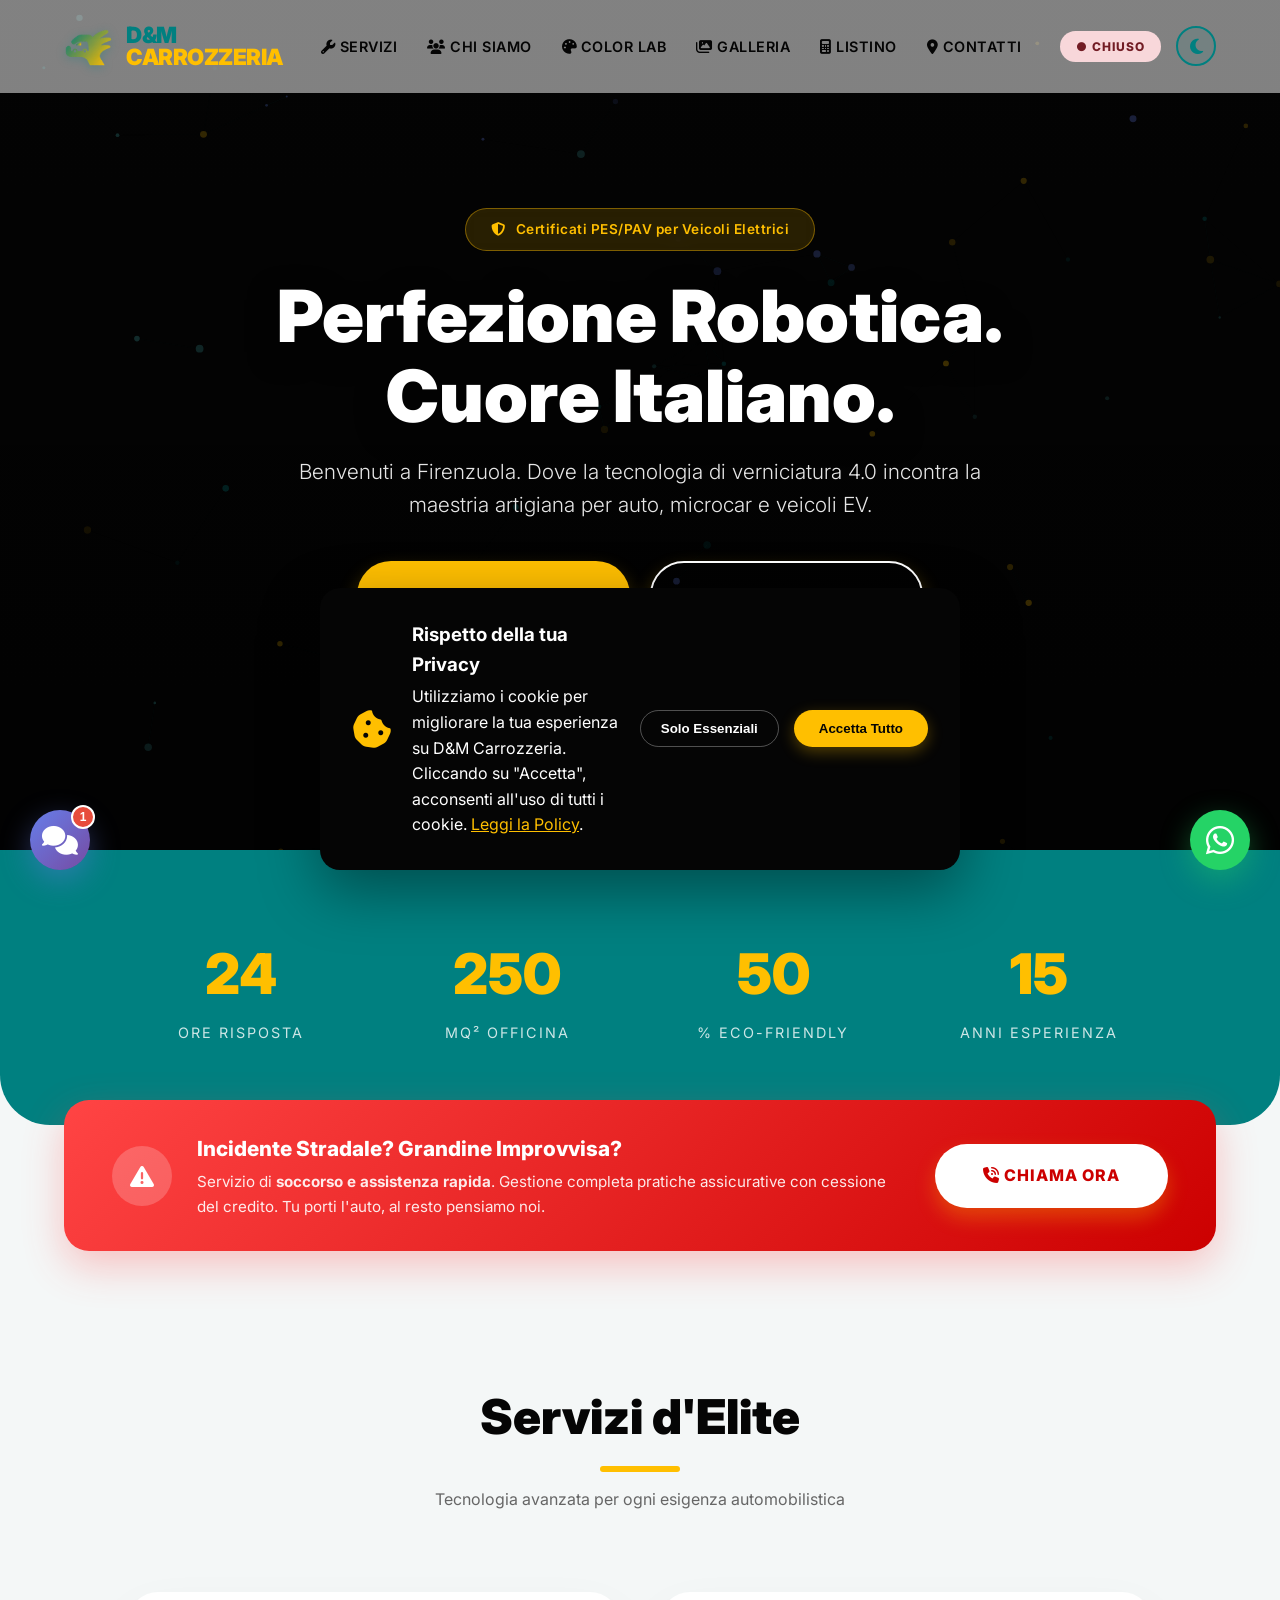
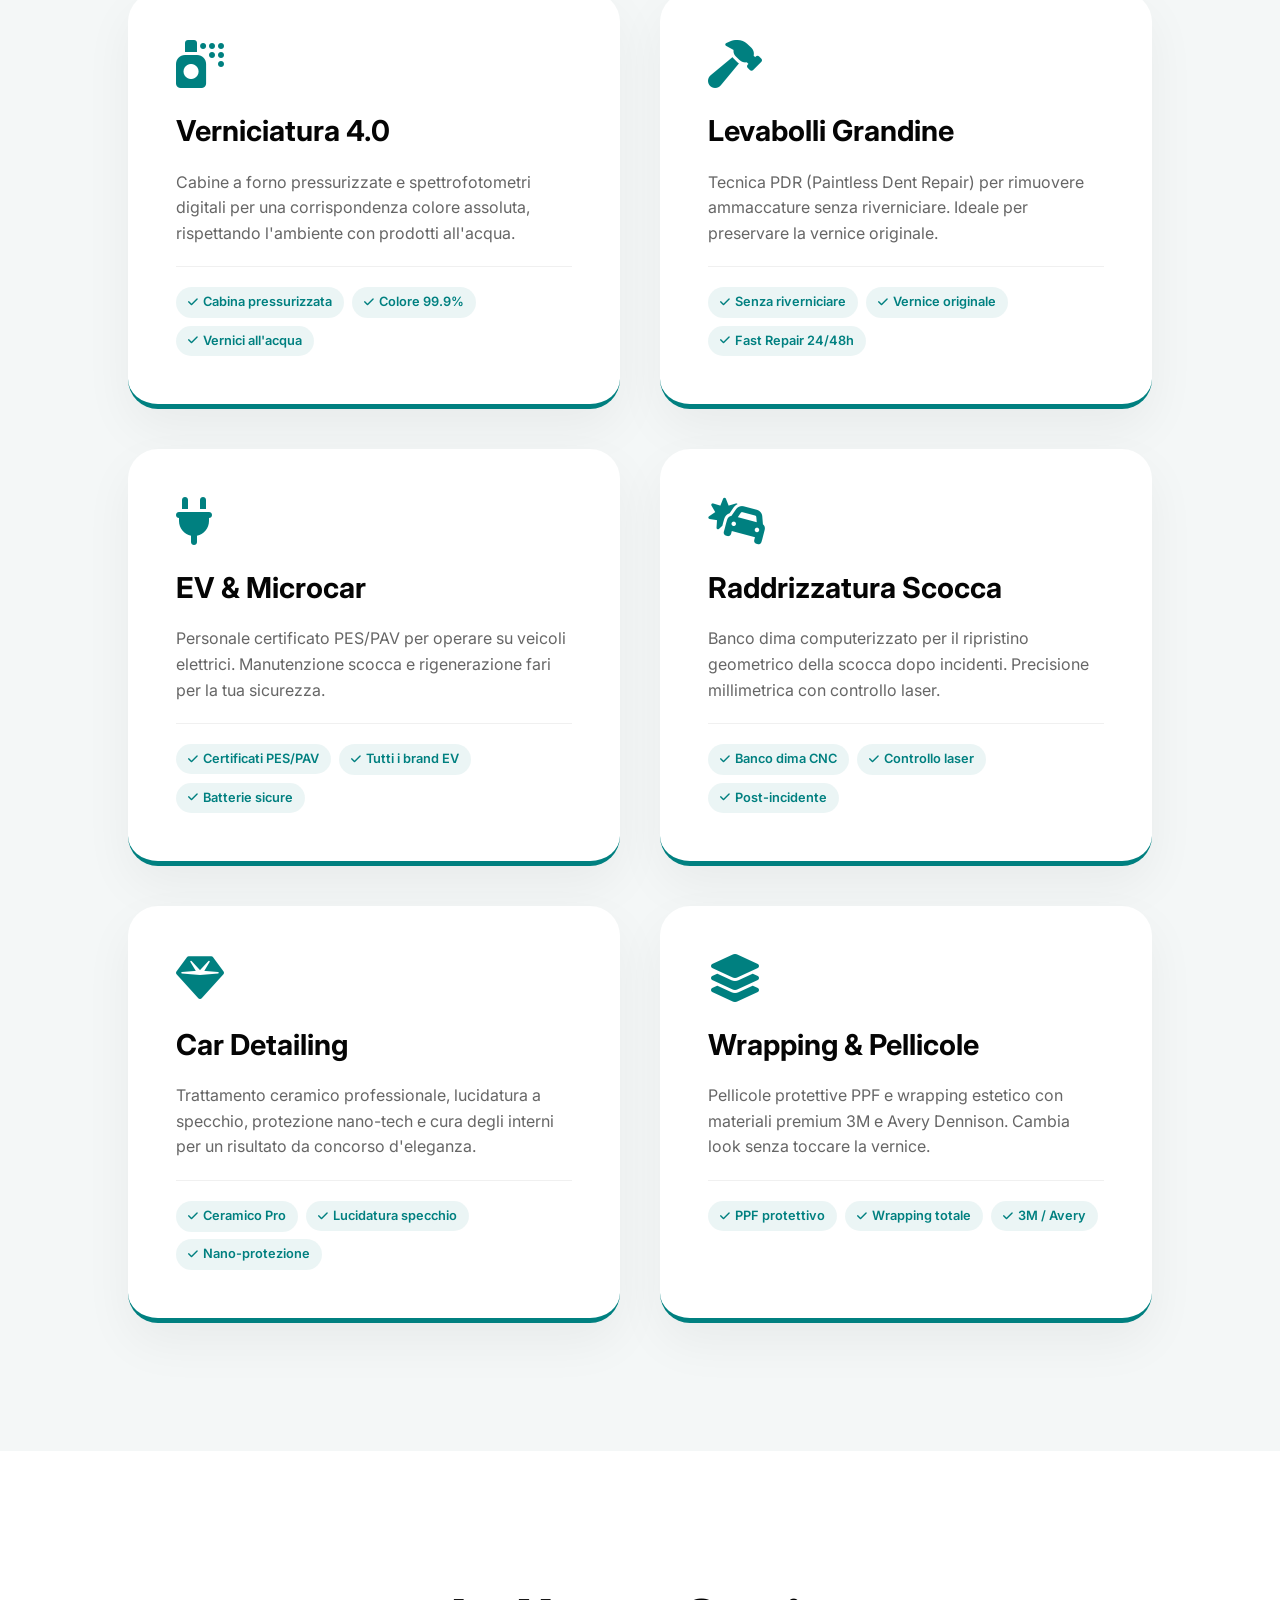
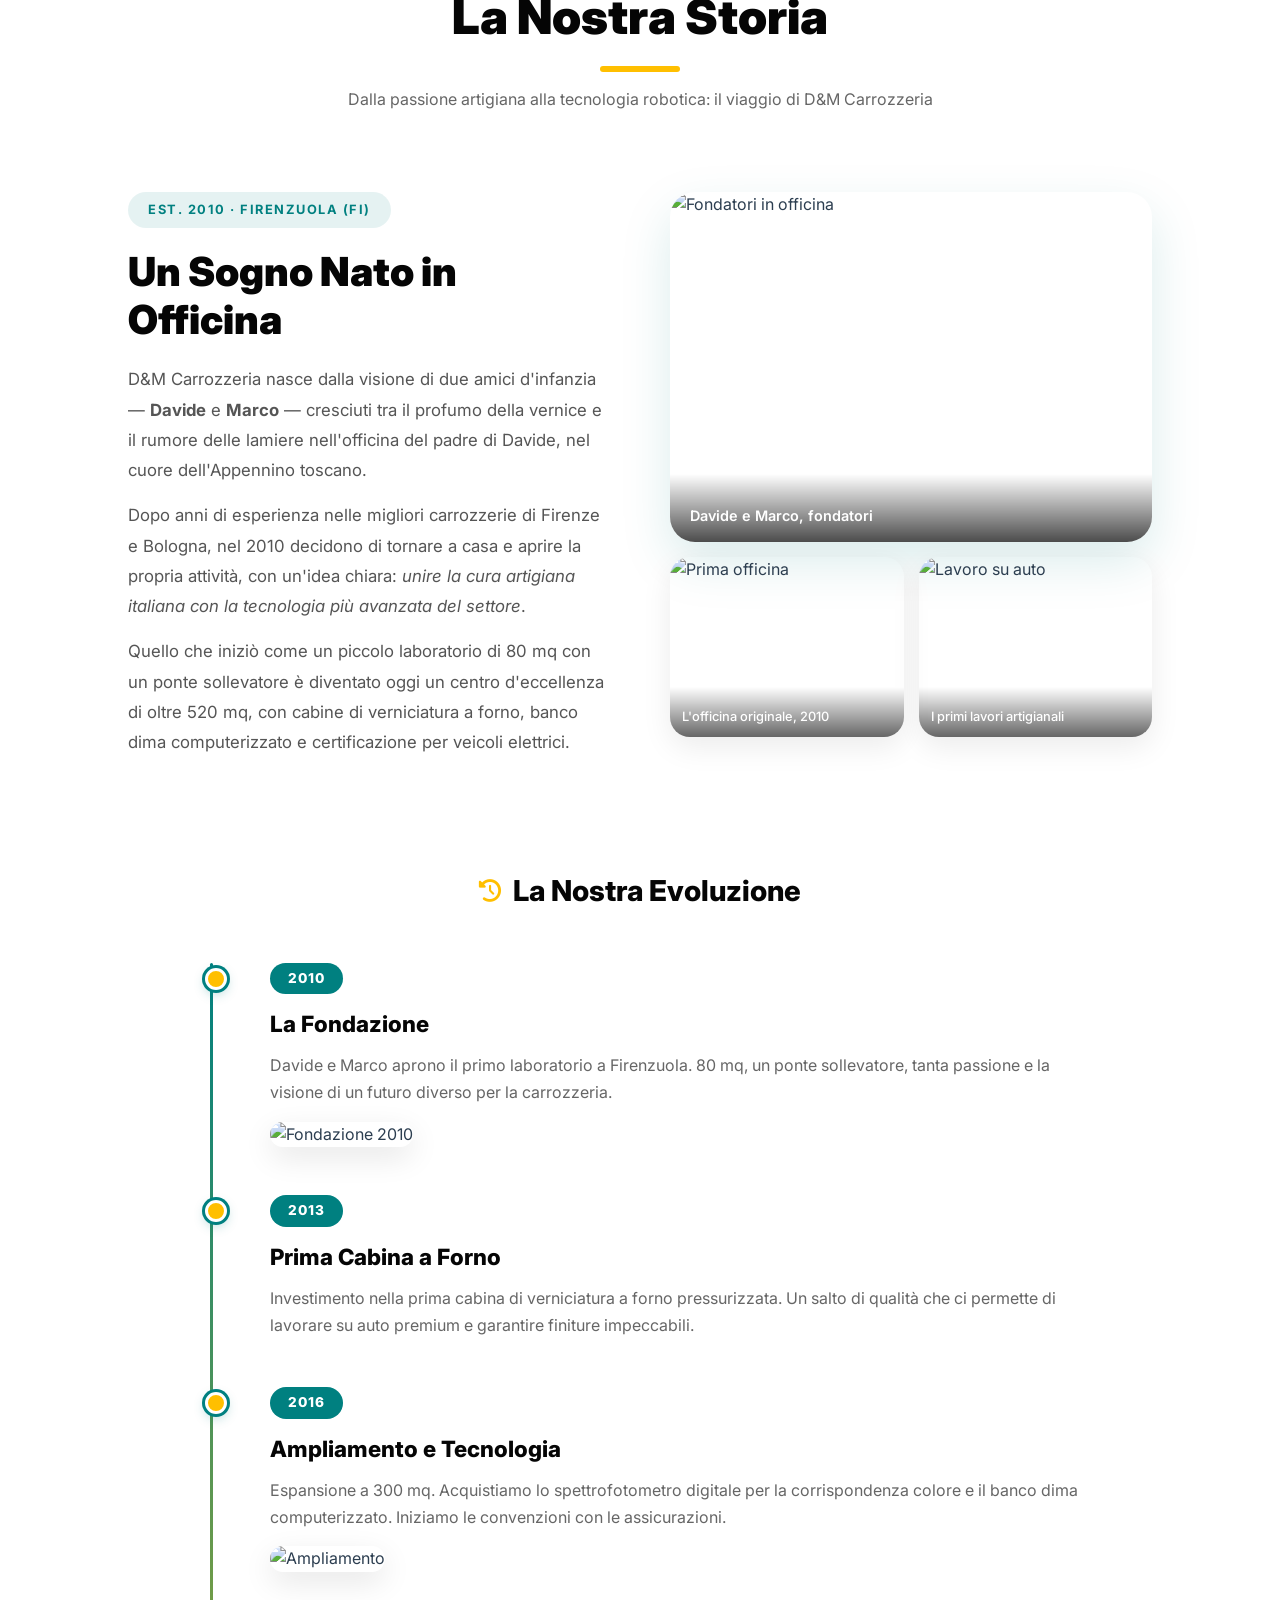
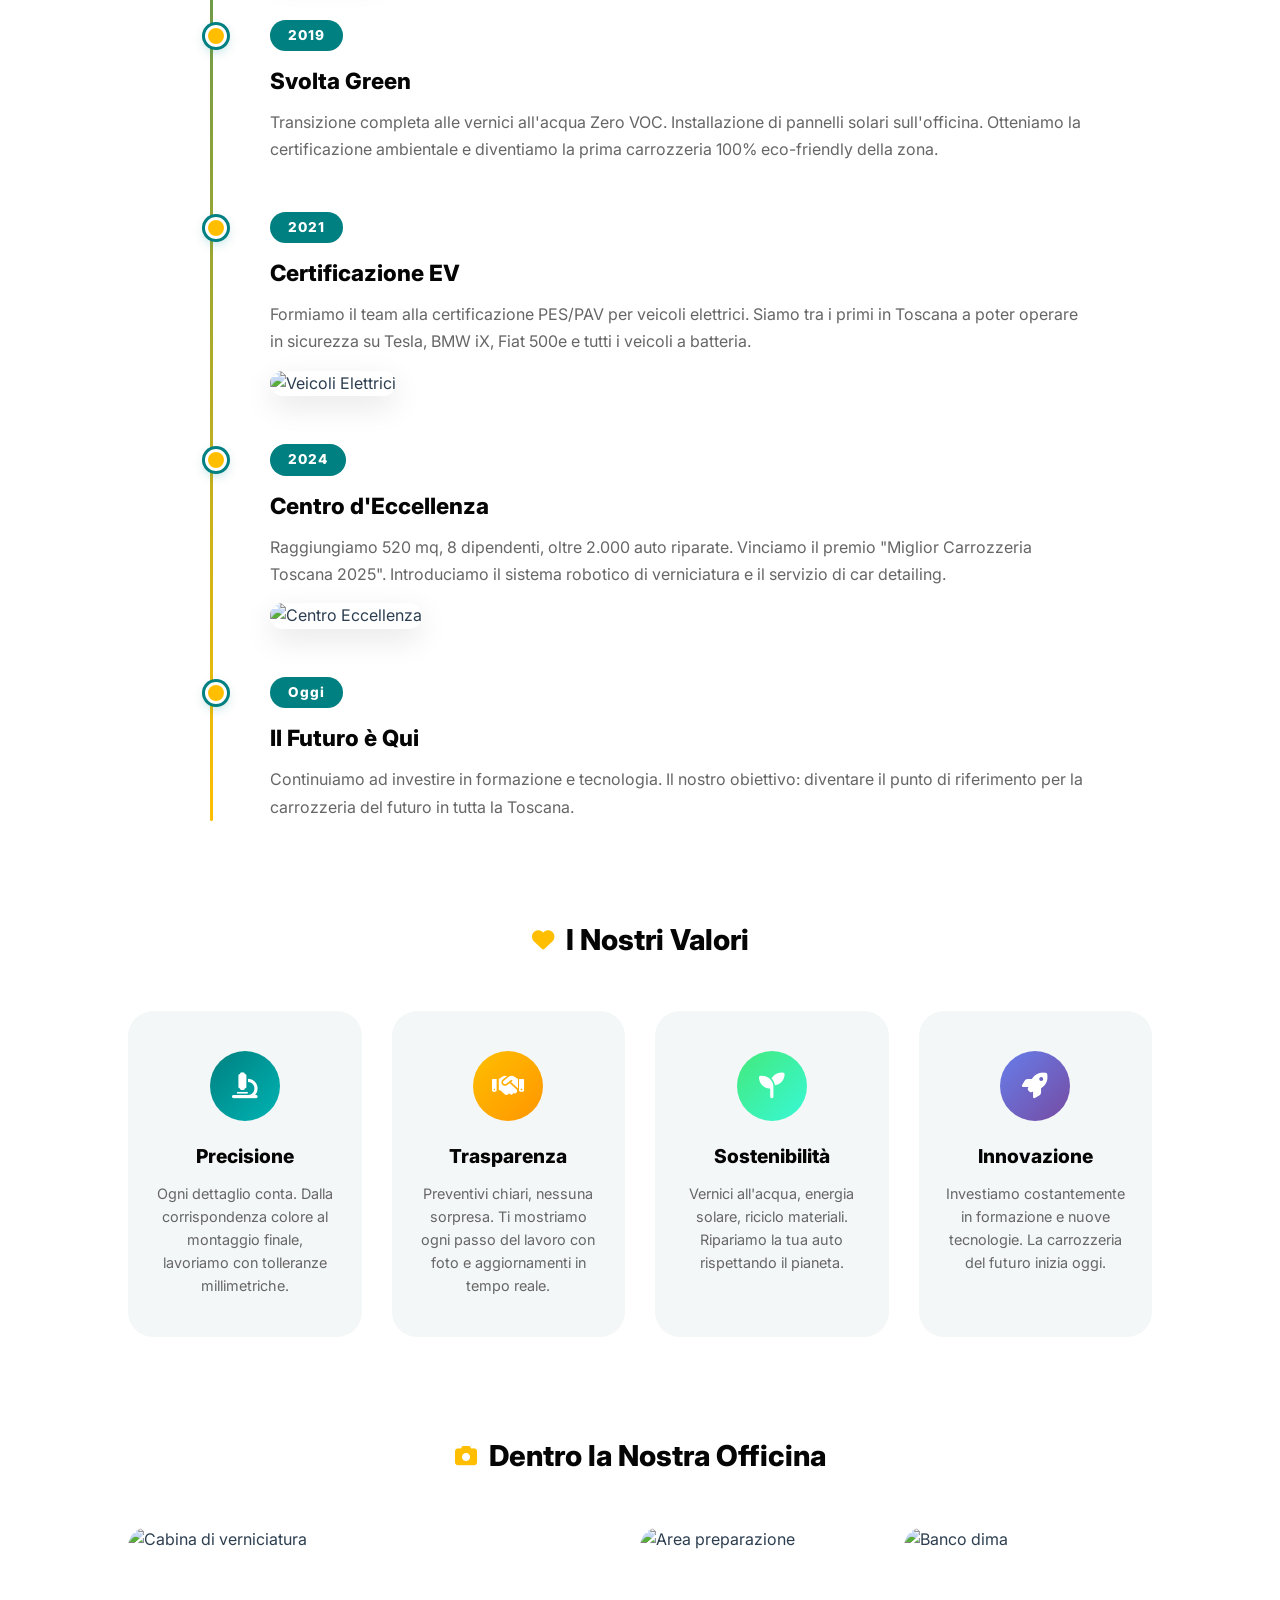
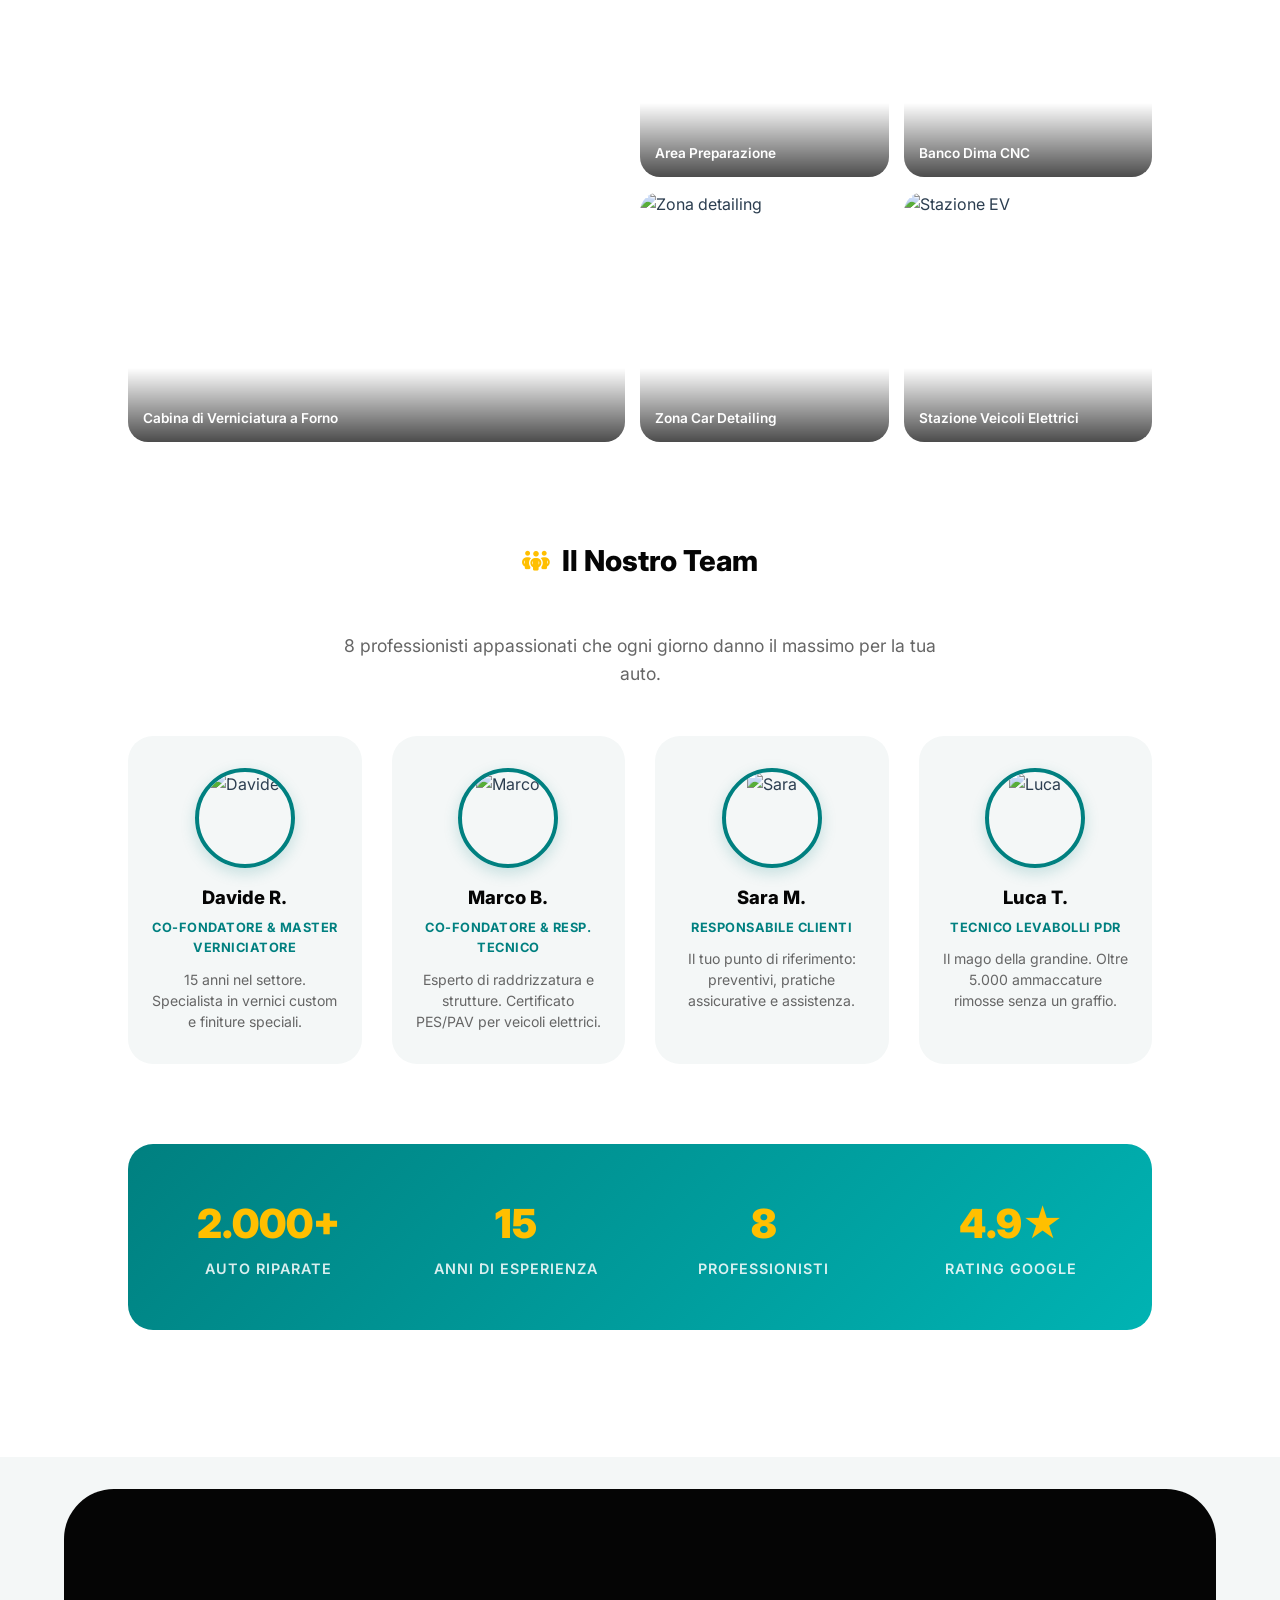
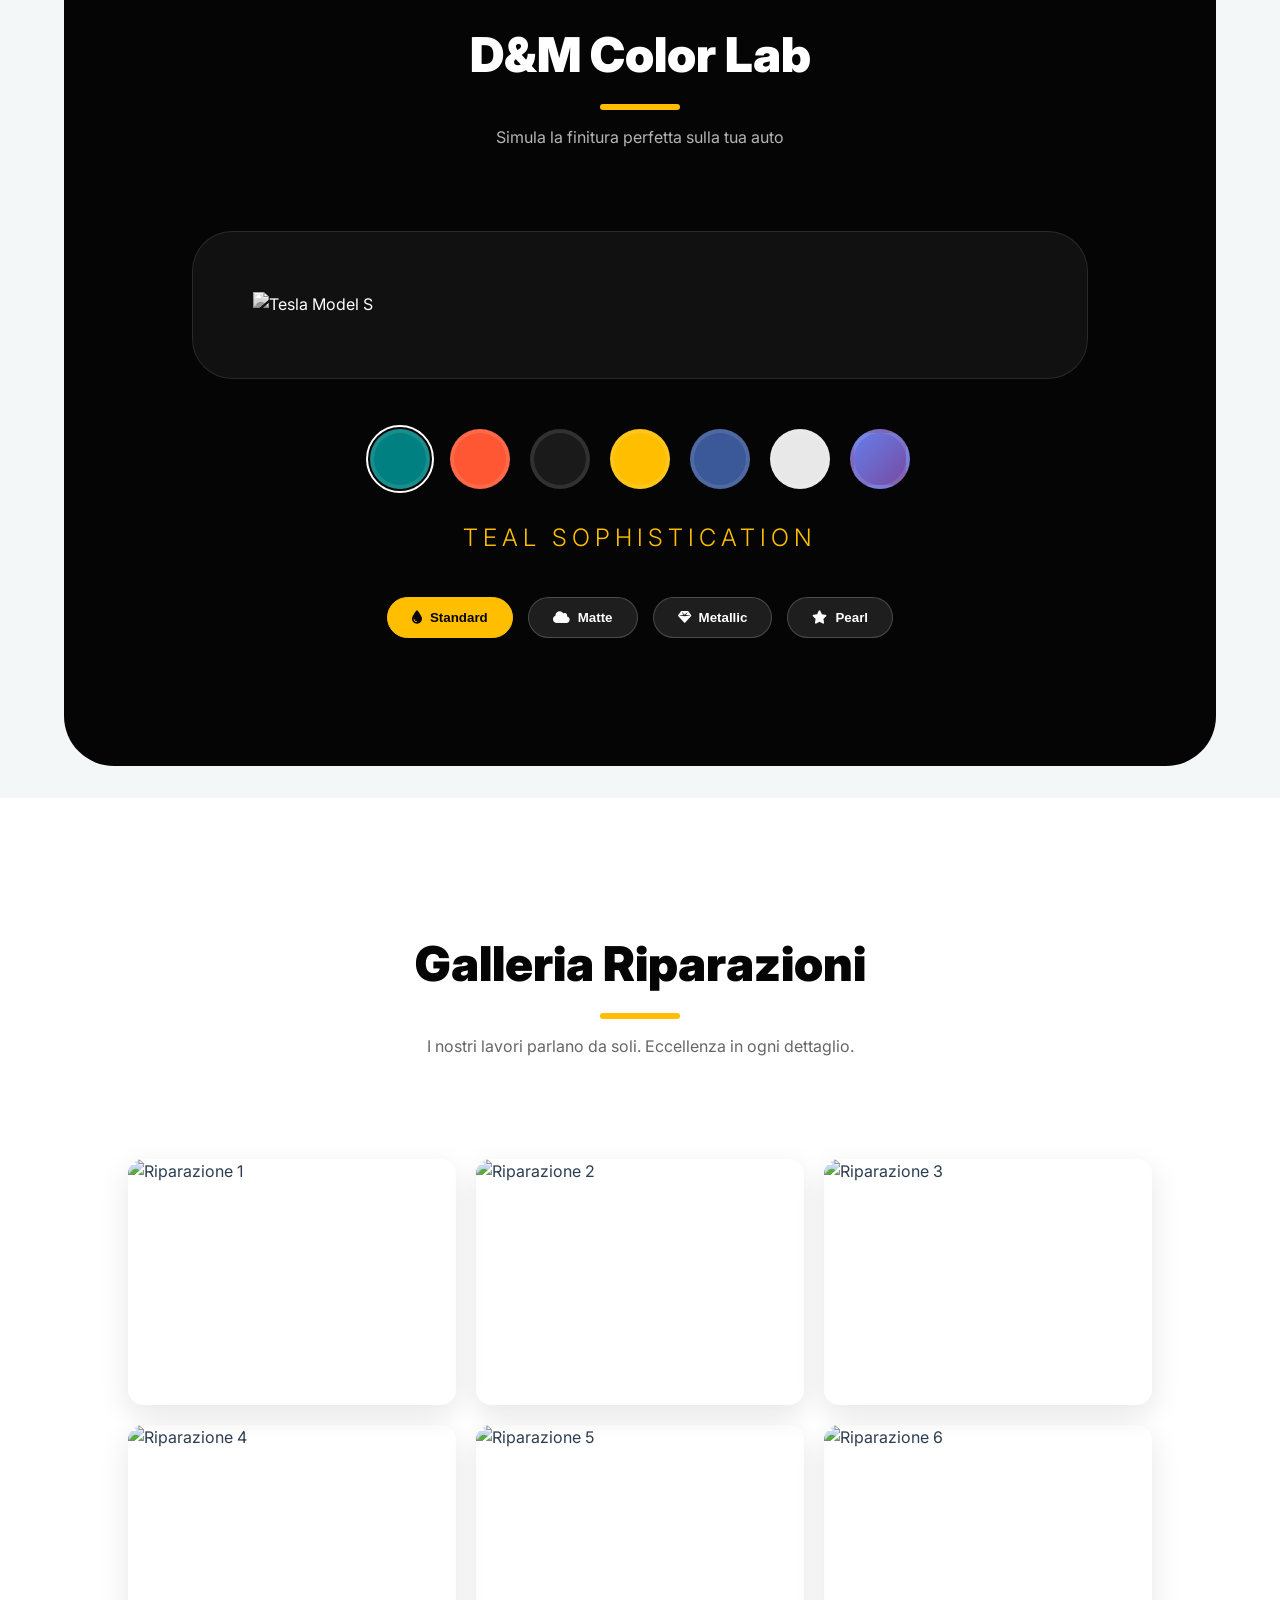
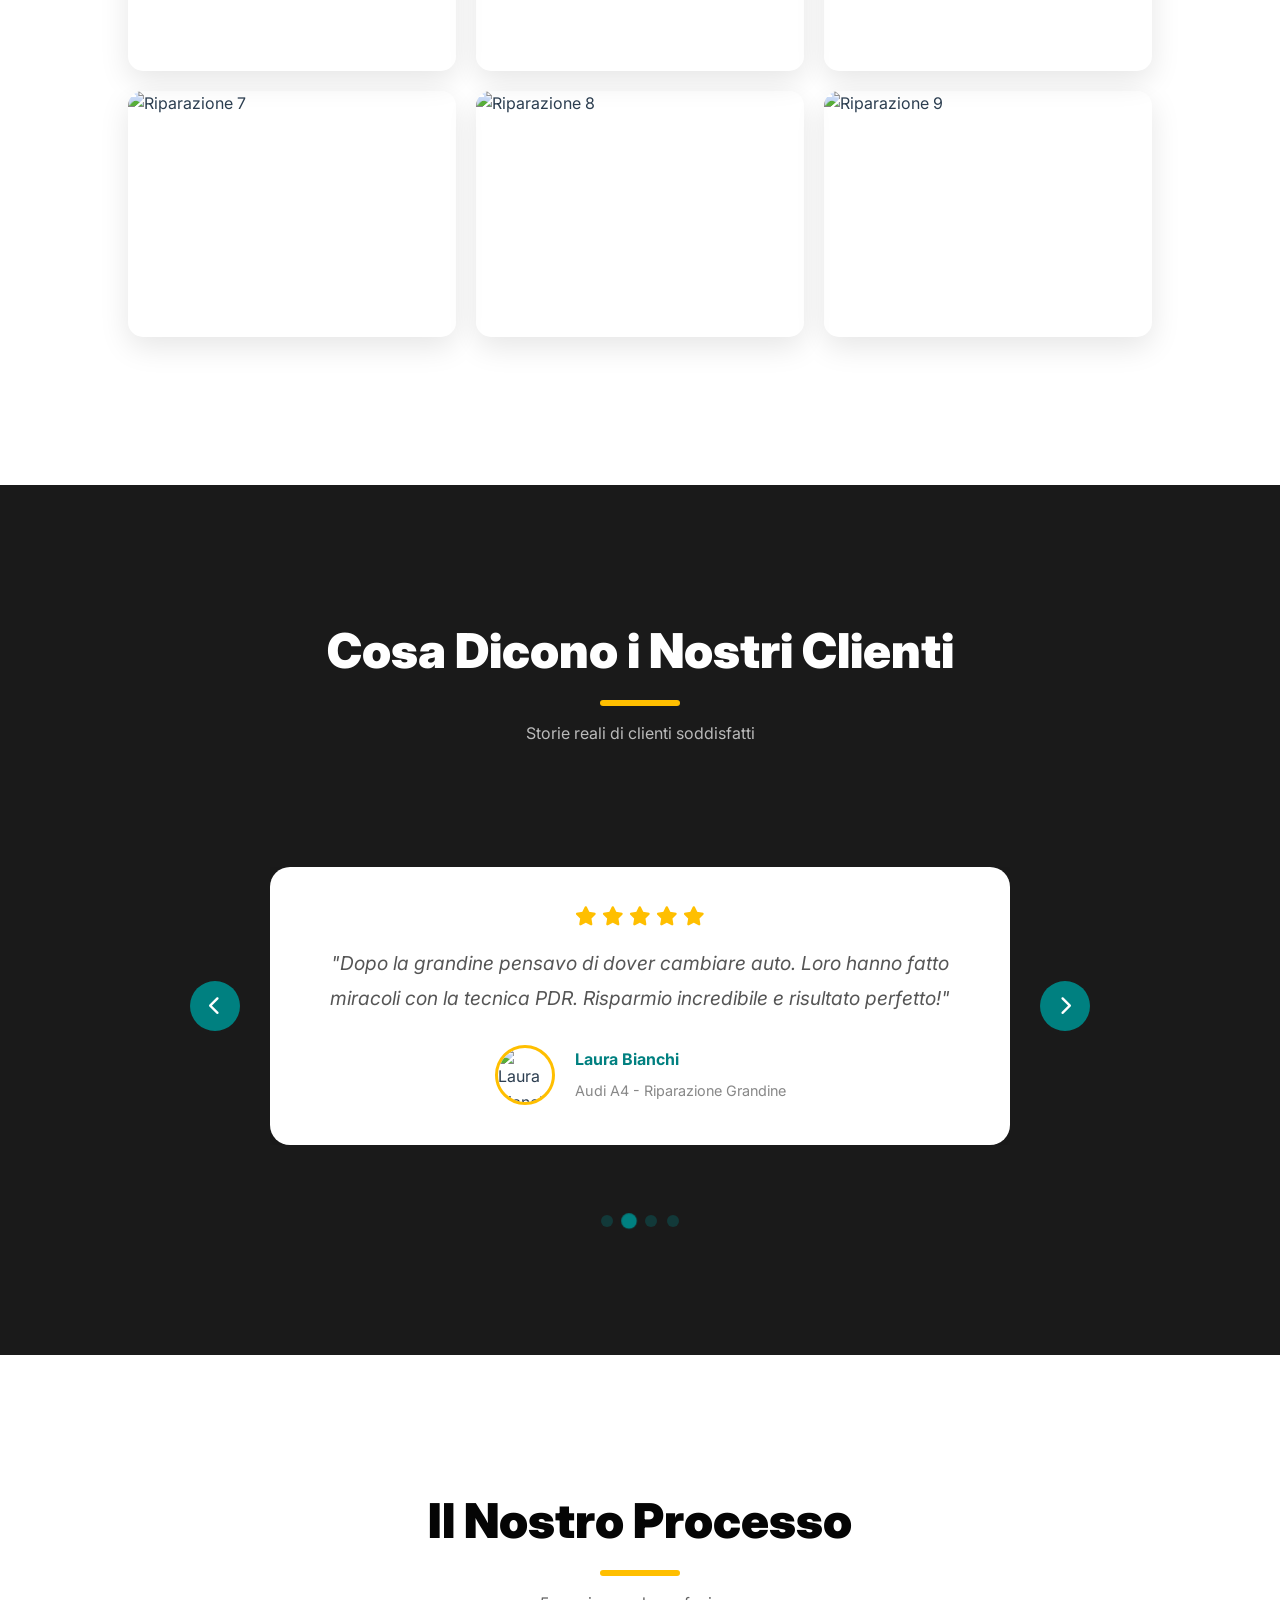
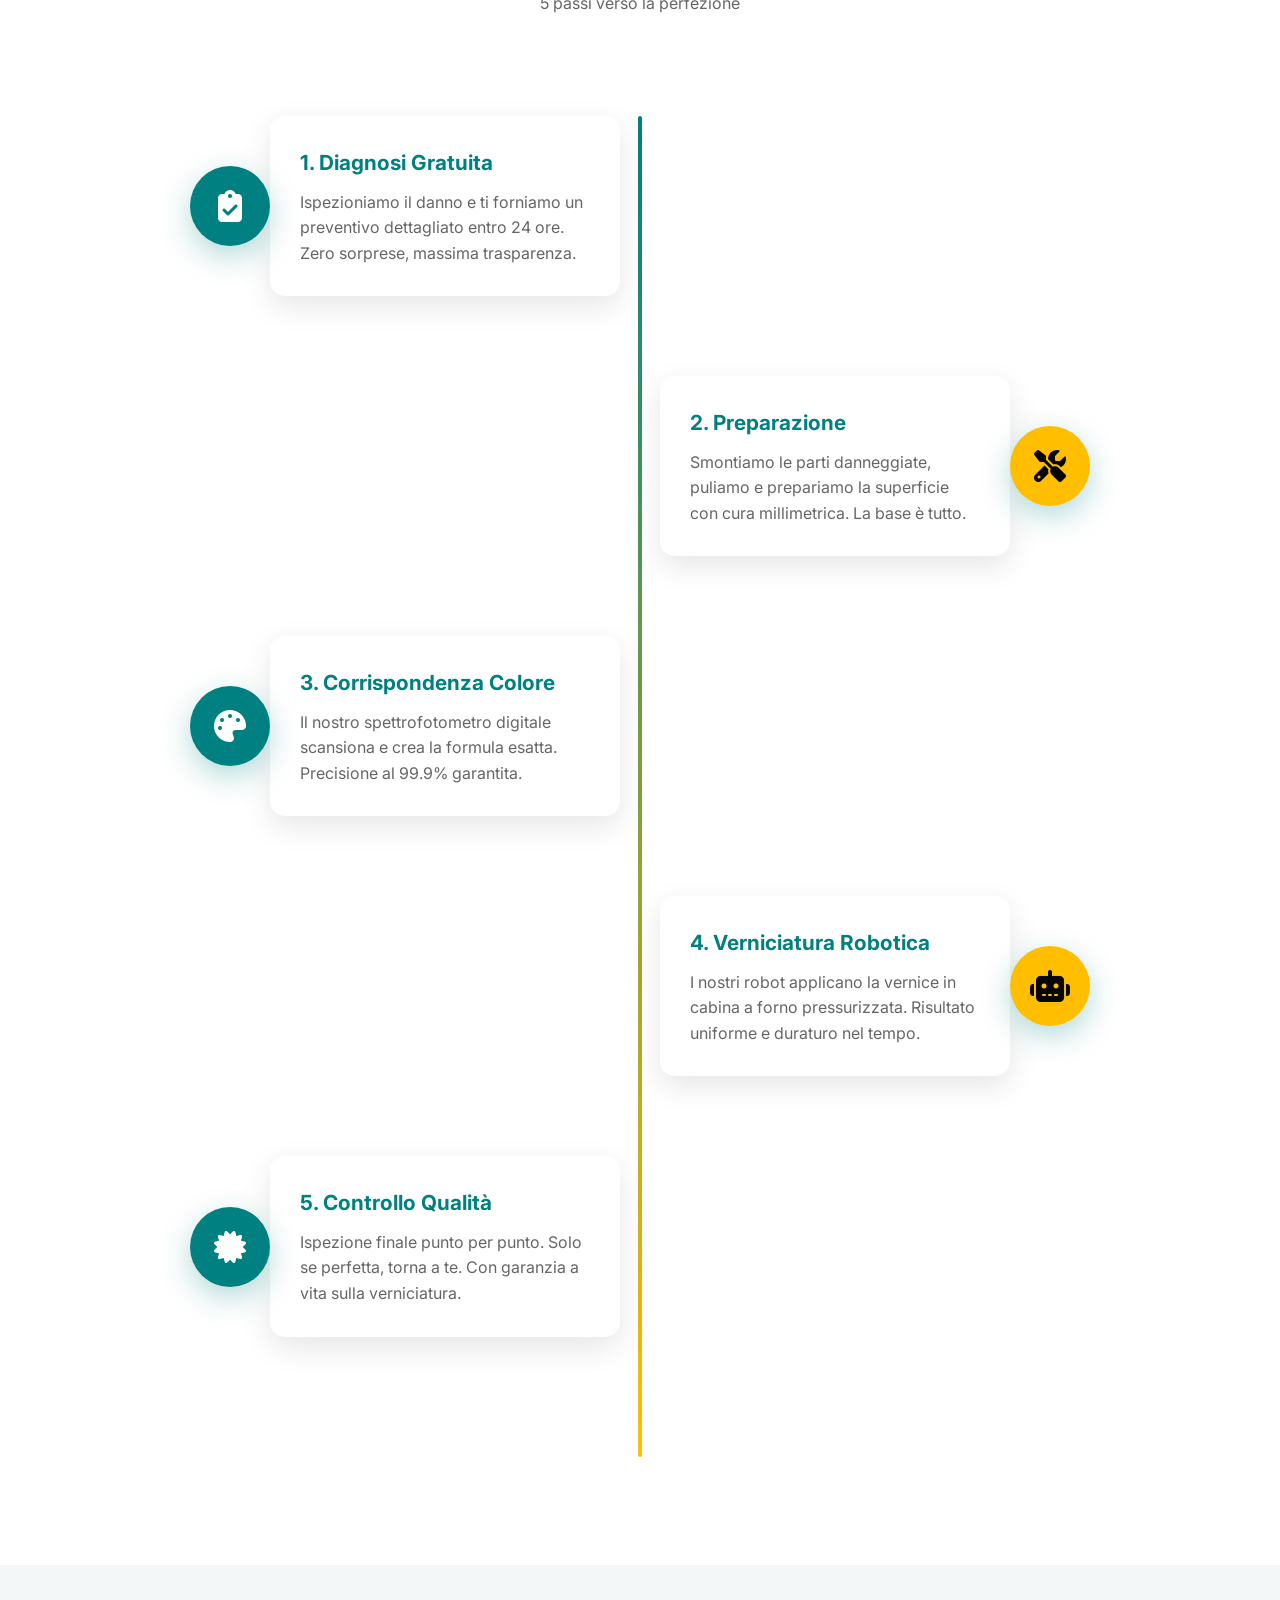
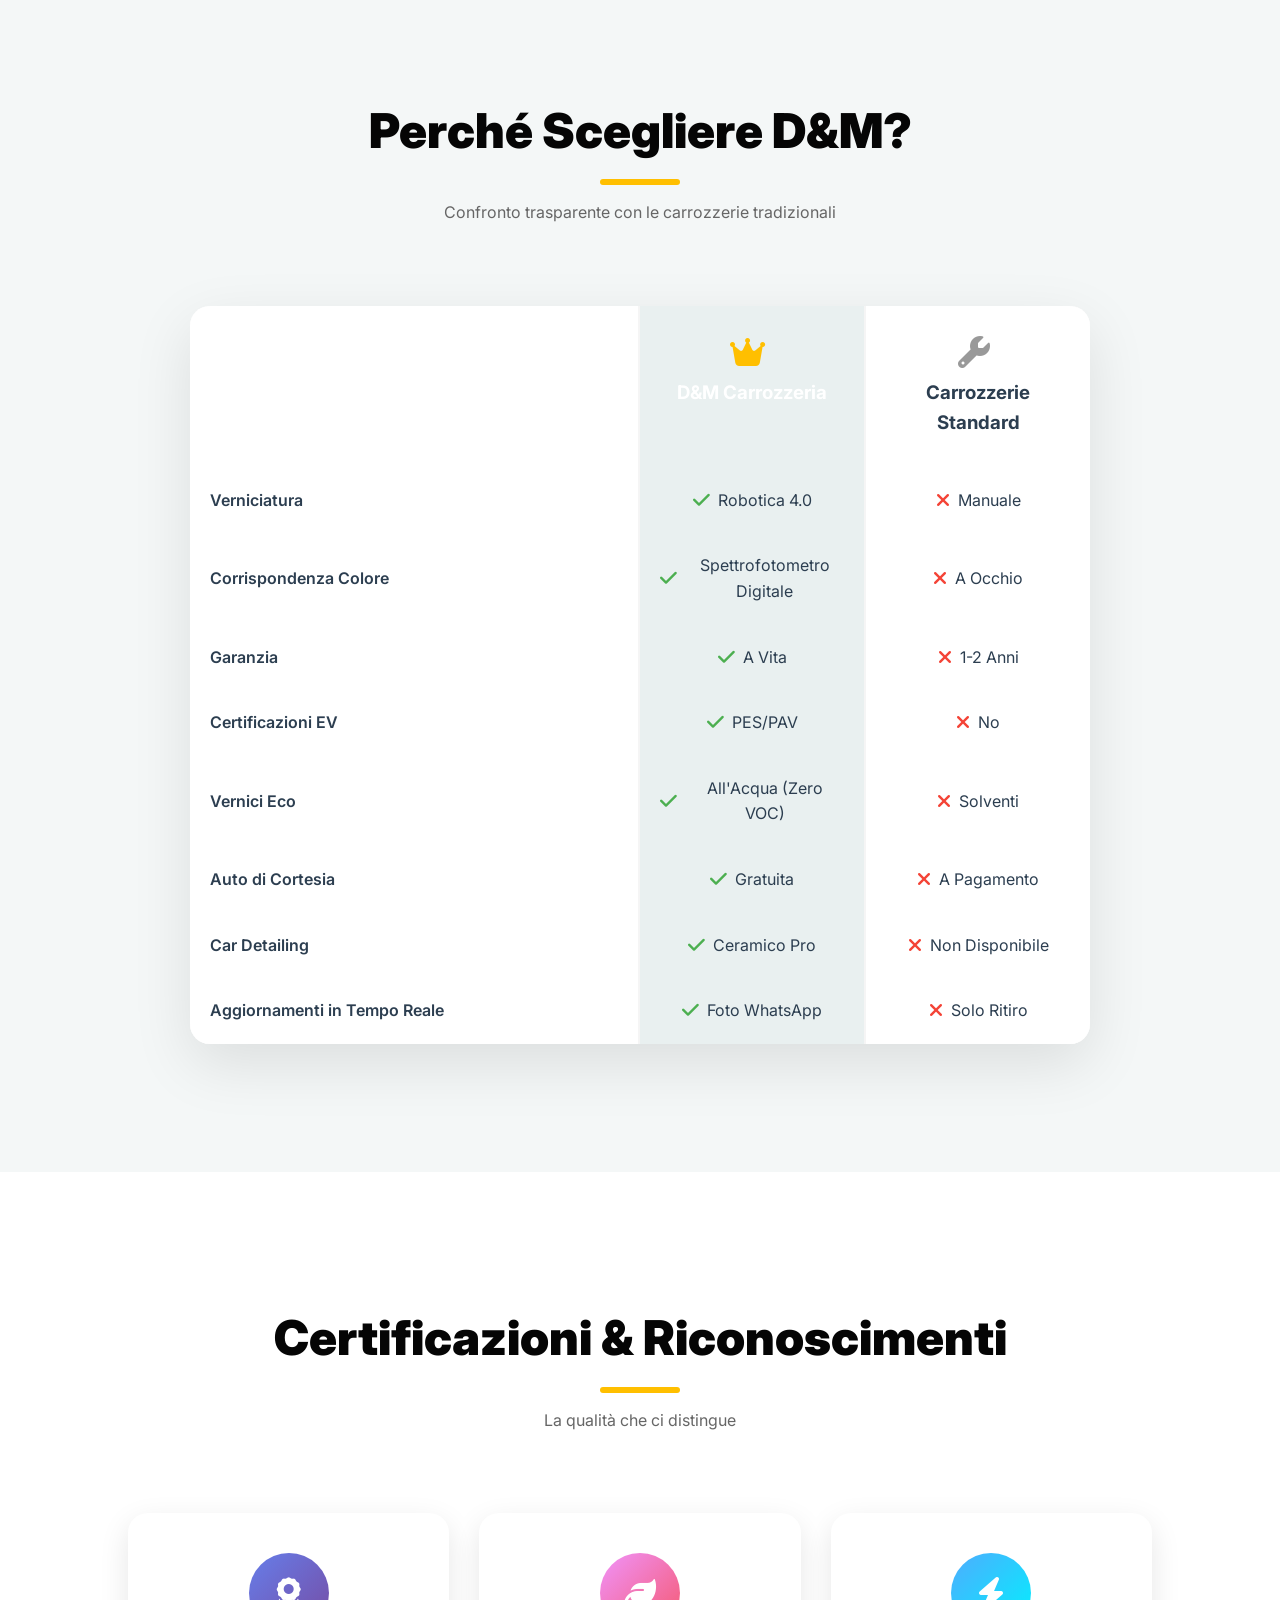
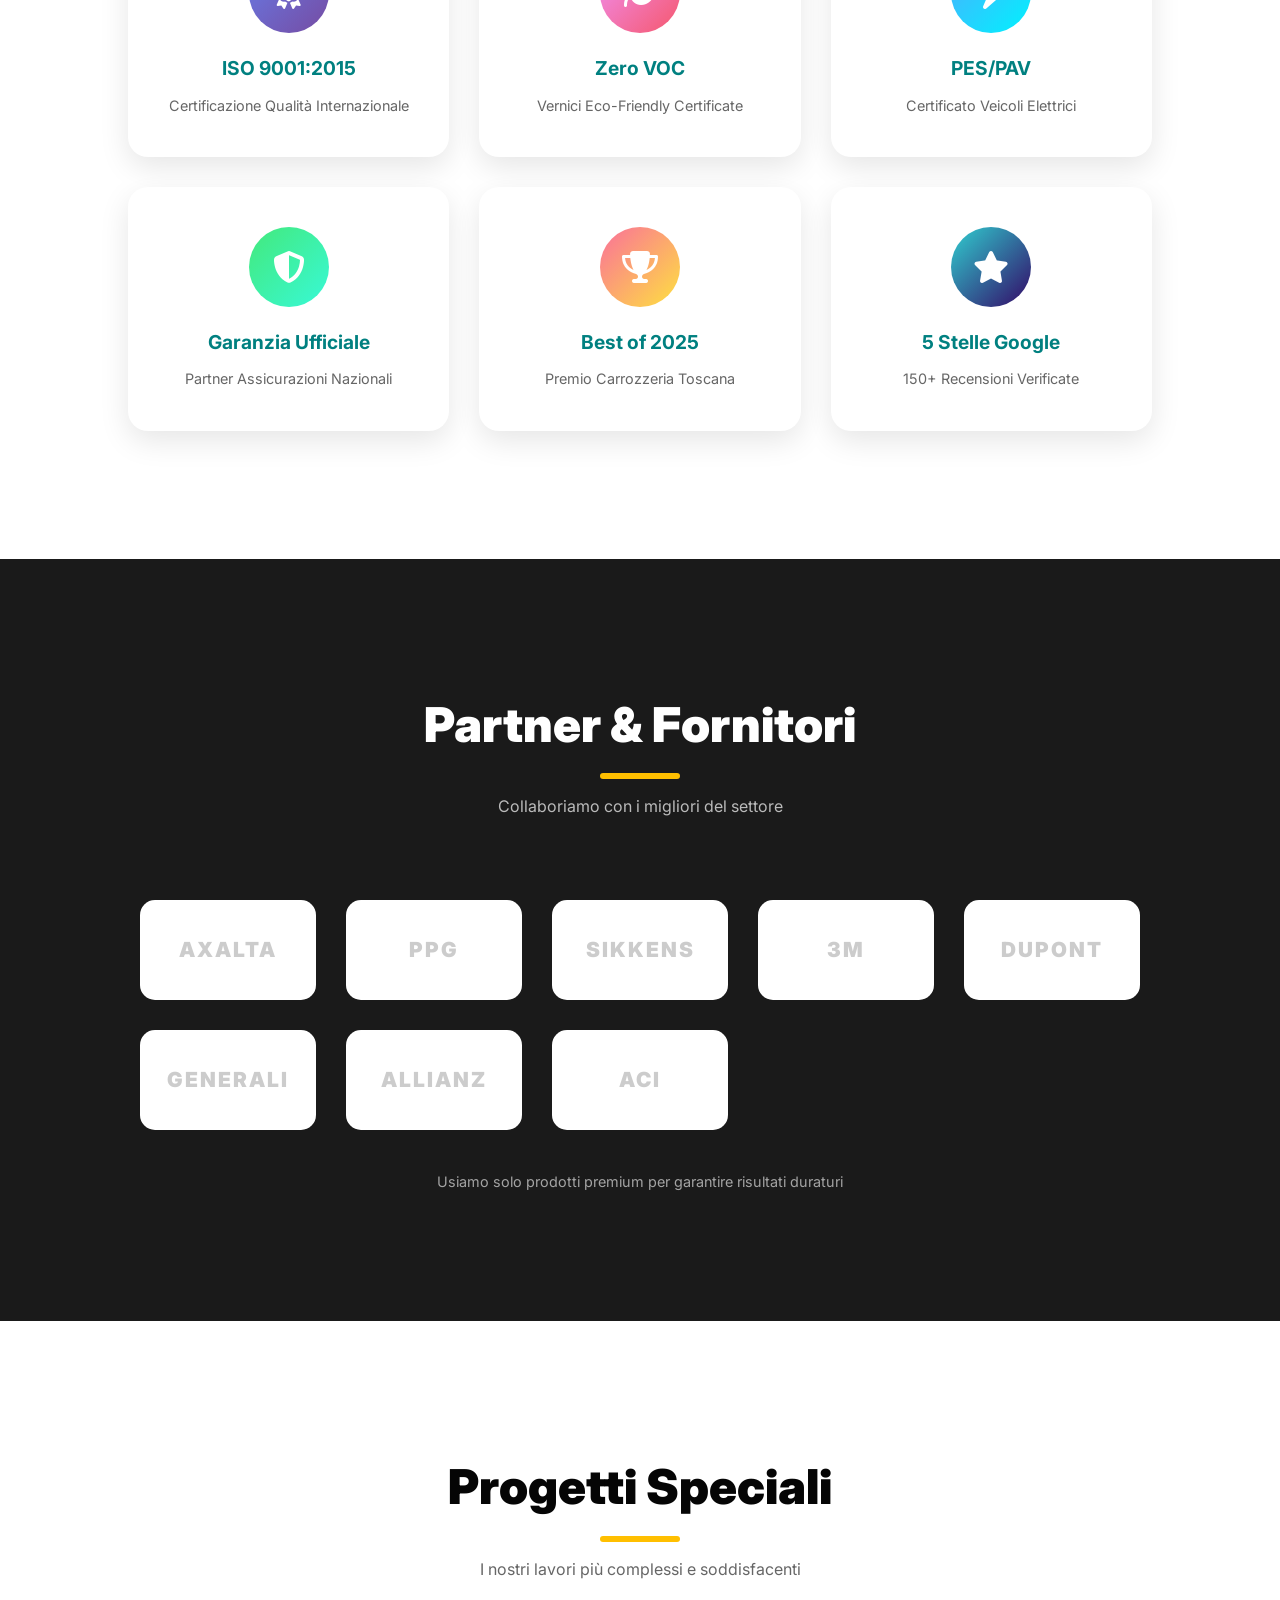
==== index.html @ 5117f4cf "Rename ventor.html to index.html" ====
<!DOCTYPE html>
<html lang="it">
<head>
    <meta charset="UTF-8">
    <meta name="viewport" content="width=device-width, initial-scale=1.0">
    <title>D&M Carrozzeria | Verniciatura Robotica & Riparazioni Premium a Firenzuola</title>
    <meta name="description" content="D&M Carrozzeria: Verniciatura robotica 4.0, riparazione grandine PDR e specialisti EV a Firenzuola. Tecnologia all'avanguardia e passione artigiana dal 2010.">
    <meta name="keywords" content="carrozzeria, verniciatura, grandine, PDR, veicoli elettrici, Firenzuola, Toscana, riparazione auto">
    
    <!-- Open Graph -->
    <meta property="og:title" content="D&M Carrozzeria | Perfezione Robotica. Cuore Italiano.">
    <meta property="og:description" content="Verniciatura robotica 4.0, riparazione grandine e specialisti EV a Firenzuola.">
    <meta property="og:type" content="website">
    
    <!-- Fonts & Icons -->
    <link href="https://fonts.googleapis.com/css2?family=Inter:wght@300;400;500;700;900&display=swap" rel="stylesheet">
    <link rel="stylesheet" href="https://cdnjs.cloudflare.com/ajax/libs/font-awesome/6.4.0/css/all.min.css">
    
    <!-- Favicon & Styles -->
    <link rel="icon" href="logooo.png">
    <link rel="stylesheet" href="style.css">
    
    <!-- EmailJS -->
    <script src="https://cdn.jsdelivr.net/npm/@emailjs/browser@3/dist/email.min.js"></script>
</head>
<body>

    <!-- ============================================
         COOKIE BANNER
         ============================================ -->
    <div id="cookie-banner" class="cookie-banner">
        <div class="cookie-content">
            <i class="fa-solid fa-cookie-bite cookie-icon"></i>
            <div>
                <h3>Rispetto della tua Privacy</h3>
                <p>Utilizziamo i cookie per migliorare la tua esperienza su D&M Carrozzeria. 
                Cliccando su "Accetta", acconsenti all'uso di tutti i cookie. 
                <a href="#" style="color: var(--accent); text-decoration: underline;">Leggi la Policy</a>.</p>
            </div>
        </div>
        <div class="cookie-actions">
            <button class="btn-cookie-outline" onclick="rejectCookies()">Solo Essenziali</button>
            <button class="btn-cookie-fill" onclick="acceptCookies()">Accetta Tutto</button>
        </div>
    </div>

    <!-- ============================================
         LOADER
         ============================================ -->
    <div id="loader">
        <div class="spinner"></div>
        <div class="loader-text">CARICAMENTO SISTEMA D&M...</div>
    </div>

    <!-- ============================================
         SCROLL PROGRESS BAR
         ============================================ -->
    <div id="scroll-progress"></div>

    <!-- ============================================
         ANIMATED PARTICLES BACKGROUND
         ============================================ -->
    <canvas id="particles-canvas"></canvas>

    <!-- ============================================
         BOOKING MODAL
         ============================================ -->
    <div class="modal-overlay" id="bookingModal">
        <div class="modal-card">
            <i class="fa-solid fa-xmark close-modal" onclick="toggleModal()"></i>
            <h2 style="color: var(--dark); font-weight: 900; margin-bottom: 10px;">Richiedi Appuntamento</h2>
            <p style="color: #666; margin-bottom: 25px;">Compila il form. Ti risponderemo su WhatsApp in 30 minuti.</p>
            
            <form onsubmit="enviarWhatsapp(event)">
                <input type="text" id="wa_nombre" class="form-input" placeholder="Il tuo Nome" required>
                <input type="tel" id="wa_telefono" class="form-input" placeholder="Numero di Telefono" required>
                
                <select id="wa_servicio" class="form-input" style="background: white;">
                    <option value="Verniciatura Completa">Verniciatura Completa</option>
                    <option value="Riparazione Grandine">Riparazione Grandine</option>
                    <option value="Check-up Elettrico">Check-up Elettrico</option>
                    <option value="Car Detailing">Car Detailing</option>
                    <option value="Wrapping">Wrapping / Pellicole</option>
                    <option value="Raddrizzatura Scocca">Raddrizzatura Scocca</option>
                    <option value="Altro">Altro</option>
                </select>
                
                <textarea id="wa_mensaje" class="form-input" rows="3" placeholder="Descrivi il danno (facoltativo)"></textarea>
                
                <button type="submit" class="btn-primary" style="width: 100%;">
                    <i class="fa-brands fa-whatsapp"></i> Invia su WhatsApp
                </button>
            </form>
        </div>
    </div>

    <!-- ============================================
         NAVIGATION
         ============================================ -->
    <nav id="navbar">
        <a href="#" class="logo-box">
            <img src="logooo.png" alt="D&M Logo" class="logo-img"> 
            <div class="logo-text">D&M<br><span>CARROZZERIA</span></div>
        </a>
        
        <div class="nav-menu" id="navMenu">
            <!-- Mobile Menu Header -->
            <div class="mobile-menu-header">
                <div class="mobile-header-content">
                    <img src="logooo.png" alt="D&M" class="mobile-logo">
                    <div>
                        <h3>D&M Carrozzeria</h3>
                        <p class="mobile-tagline">Perfezione Robotica</p>
                    </div>
                </div>
                <div class="close-btn" onclick="toggleMenu()">
                    <i class="fa-solid fa-xmark"></i>
                </div>
            </div>

            <!-- Mobile Status Badge -->
            <div class="mobile-status-badge" id="mobile-status-badge">
                <span class="mobile-status-dot"></span>
                <span class="mobile-status-text">CHECKING...</span>
            </div>

            <!-- Navigation Links with Icons -->
            <a href="#servizi" class="nav-link" onclick="toggleMenu()">
                <i class="fa-solid fa-wrench"></i>
                <span>Servizi</span>
            </a>
            <a href="#chi-siamo" class="nav-link" onclick="toggleMenu()">
                <i class="fa-solid fa-users"></i>
                <span>Chi Siamo</span>
            </a>
            <a href="#lab" class="nav-link" onclick="toggleMenu()">
                <i class="fa-solid fa-palette"></i>
                <span>Color Lab</span>
            </a>
            <a href="#galleria" class="nav-link" onclick="toggleMenu()">
                <i class="fa-solid fa-images"></i>
                <span>Galleria</span>
            </a>
            <a href="#prezzi" class="nav-link" onclick="toggleMenu()">
                <i class="fa-solid fa-calculator"></i>
                <span>Listino</span>
            </a>
            <a href="#dove-siamo" class="nav-link" onclick="toggleMenu()">
                <i class="fa-solid fa-location-dot"></i>
                <span>Contatti</span>
            </a>
            
            <!-- Mobile Prenota Button -->
            <a href="javascript:void(0)" class="btn-primary mobile-prenota-btn" onclick="toggleModal(); toggleMenu();">
                <i class="fa-solid fa-calendar-check"></i> Prenota
            </a>

            <!-- Decorative Wave -->
            <div class="mobile-menu-wave"></div>
        </div>

        <div style="display: flex; align-items: center; gap: 15px;">
            <div id="status-badge" class="status-badge desktop-only">● CHECKING...</div>
            <button id="theme-toggle" class="theme-toggle" onclick="toggleTheme()" title="Cambia tema">
                <i class="fa-solid fa-moon"></i>
            </button>
            <div class="menu-toggle" onclick="toggleMenu()">
                <i class="fa-solid fa-bars"></i>
            </div>
        </div>
    </nav>

    <!-- ============================================
         HERO SECTION
         ============================================ -->
    <header class="hero">
        <div class="hero-bg"></div>
        <div class="hero-content">
            <div class="reveal active">
                <div class="hero-badge">
                    <i class="fa-solid fa-shield-halved"></i> Certificati PES/PAV per Veicoli Elettrici
                </div>
                <h1 class="hero-title">Perfezione Robotica. <br> Cuore Italiano.</h1>
                <p class="hero-subtitle">
                    Benvenuti a Firenzuola. Dove la tecnologia di verniciatura 4.0 incontra la maestria artigiana per auto, microcar e veicoli EV.
                </p>
                <div style="display: flex; gap: 20px; justify-content: center; flex-wrap: wrap;">
                    <button class="btn-primary" onclick="toggleModal()">Preventivo Gratuito</button>
                    <a href="#chi-siamo" class="btn-primary" style="background: transparent; border: 2px solid white; color: white;">La Nostra Storia</a>
                </div>
                <div class="hero-trust">
                    <div class="hero-trust-item">
                        <i class="fa-solid fa-star" style="color: var(--accent);"></i>
                        <span>4.9/5 su Google</span>
                    </div>
                    <div class="hero-trust-divider"></div>
                    <div class="hero-trust-item">
                        <i class="fa-solid fa-certificate" style="color: var(--accent);"></i>
                        <span>Garanzia a Vita</span>
                    </div>
                    <div class="hero-trust-divider"></div>
                    <div class="hero-trust-item">
                        <i class="fa-solid fa-leaf" style="color: var(--accent);"></i>
                        <span>100% Eco-Friendly</span>
                    </div>
                </div>
            </div>
        </div>
    </header>

    <!-- ============================================
         STATS SECTION
         ============================================ -->
    <section class="stats-container">
        <div class="stat-box reveal">
            <span class="stat-num" data-target="24">0</span>
            <span class="stat-label">Ore Risposta</span>
        </div>
        <div class="stat-box reveal delay-100">
            <span class="stat-num" data-target="520">0</span>
            <span class="stat-label">Mq² Officina</span>
        </div>
        <div class="stat-box reveal delay-200">
            <span class="stat-num" data-target="100">0</span>
            <span class="stat-label">% Eco-Friendly</span>
        </div>
        <div class="stat-box reveal delay-300">
            <span class="stat-num" data-target="15">0</span>
            <span class="stat-label">Anni Esperienza</span>
        </div>
    </section>

    <!-- ============================================
         EMERGENCY BANNER
         ============================================ -->
    <section class="emergency-banner reveal">
        <div class="emergency-content">
            <div class="emergency-icon">
                <i class="fa-solid fa-triangle-exclamation"></i>
            </div>
            <div class="emergency-text">
                <h3>Incidente Stradale? Grandine Improvvisa?</h3>
                <p>Servizio di <strong>soccorso e assistenza rapida</strong>. Gestione completa pratiche assicurative con cessione del credito. Tu porti l'auto, al resto pensiamo noi.</p>
            </div>
            <a href="tel:+391234567890" class="btn-primary emergency-btn">
                <i class="fa-solid fa-phone-volume"></i> Chiama Ora
            </a>
        </div>
    </section>

    <!-- ============================================
         SERVIZI SECTION (EXPANDED)
         ============================================ -->
    <section class="section" id="servizi">
        <div class="section-header reveal">
            <h2>Servizi d'Elite</h2>
            <div class="divider"></div>
            <p style="margin-top: 15px; color: #666;">Tecnologia avanzata per ogni esigenza automobilistica</p>
        </div>
        
        <div class="services-grid">
            <!-- Servizio 1: Verniciatura -->
            <div class="service-card reveal tilt-card">
                <div class="card-content">
                    <i class="fa-solid fa-spray-can service-icon"></i>
                    <h3>Verniciatura 4.0</h3>
                    <p>Cabine a forno pressurizzate e spettrofotometri digitali per una corrispondenza colore assoluta, rispettando l'ambiente con prodotti all'acqua.</p>
                    <div class="service-features">
                        <span><i class="fa-solid fa-check"></i> Cabina pressurizzata</span>
                        <span><i class="fa-solid fa-check"></i> Colore 99.9%</span>
                        <span><i class="fa-solid fa-check"></i> Vernici all'acqua</span>
                    </div>
                </div>
            </div>
            
            <!-- Servizio 2: Levabolli -->
            <div class="service-card reveal delay-100 tilt-card">
                <div class="card-content">
                    <i class="fa-solid fa-hammer service-icon"></i>
                    <h3>Levabolli Grandine</h3>
                    <p>Tecnica PDR (Paintless Dent Repair) per rimuovere ammaccature senza riverniciare. Ideale per preservare la vernice originale.</p>
                    <div class="service-features">
                        <span><i class="fa-solid fa-check"></i> Senza riverniciare</span>
                        <span><i class="fa-solid fa-check"></i> Vernice originale</span>
                        <span><i class="fa-solid fa-check"></i> Fast Repair 24/48h</span>
                    </div>
                </div>
            </div>
            
            <!-- Servizio 3: EV & Microcar -->
            <div class="service-card reveal delay-200 tilt-card">
                <div class="card-content">
                    <i class="fa-solid fa-plug service-icon"></i>
                    <h3>EV & Microcar</h3>
                    <p>Personale certificato PES/PAV per operare su veicoli elettrici. Manutenzione scocca e rigenerazione fari per la tua sicurezza.</p>
                    <div class="service-features">
                        <span><i class="fa-solid fa-check"></i> Certificati PES/PAV</span>
                        <span><i class="fa-solid fa-check"></i> Tutti i brand EV</span>
                        <span><i class="fa-solid fa-check"></i> Batterie sicure</span>
                    </div>
                </div>
            </div>

            <!-- Servizio 4: Raddrizzatura Scocca -->
            <div class="service-card reveal tilt-card">
                <div class="card-content">
                    <i class="fa-solid fa-car-burst service-icon"></i>
                    <h3>Raddrizzatura Scocca</h3>
                    <p>Banco dima computerizzato per il ripristino geometrico della scocca dopo incidenti. Precisione millimetrica con controllo laser.</p>
                    <div class="service-features">
                        <span><i class="fa-solid fa-check"></i> Banco dima CNC</span>
                        <span><i class="fa-solid fa-check"></i> Controllo laser</span>
                        <span><i class="fa-solid fa-check"></i> Post-incidente</span>
                    </div>
                </div>
            </div>

            <!-- Servizio 5: Car Detailing -->
            <div class="service-card reveal delay-100 tilt-card">
                <div class="card-content">
                    <i class="fa-solid fa-gem service-icon"></i>
                    <h3>Car Detailing</h3>
                    <p>Trattamento ceramico professionale, lucidatura a specchio, protezione nano-tech e cura degli interni per un risultato da concorso d'eleganza.</p>
                    <div class="service-features">
                        <span><i class="fa-solid fa-check"></i> Ceramico Pro</span>
                        <span><i class="fa-solid fa-check"></i> Lucidatura specchio</span>
                        <span><i class="fa-solid fa-check"></i> Nano-protezione</span>
                    </div>
                </div>
            </div>

            <!-- Servizio 6: Wrapping -->
            <div class="service-card reveal delay-200 tilt-card">
                <div class="card-content">
                    <i class="fa-solid fa-layer-group service-icon"></i>
                    <h3>Wrapping & Pellicole</h3>
                    <p>Pellicole protettive PPF e wrapping estetico con materiali premium 3M e Avery Dennison. Cambia look senza toccare la vernice.</p>
                    <div class="service-features">
                        <span><i class="fa-solid fa-check"></i> PPF protettivo</span>
                        <span><i class="fa-solid fa-check"></i> Wrapping totale</span>
                        <span><i class="fa-solid fa-check"></i> 3M / Avery</span>
                    </div>
                </div>
            </div>
        </div>
    </section>

    <!-- ============================================
         CHI SIAMO - EXPANDED ABOUT SECTION
         ============================================ -->
    <section class="section" id="chi-siamo" style="background: white; overflow: hidden;">
        <div class="section-header reveal">
            <h2>La Nostra Storia</h2>
            <div class="divider"></div>
            <p style="margin-top: 15px; color: #666;">Dalla passione artigiana alla tecnologia robotica: il viaggio di D&M Carrozzeria</p>
        </div>

        <!-- Founders Story -->
        <div class="about-founders reveal scale-in">
            <div class="about-founders-text">
                <div class="about-badge">EST. 2010 · FIRENZUOLA (FI)</div>
                <h3>Un Sogno Nato in Officina</h3>
                <p>D&M Carrozzeria nasce dalla visione di due amici d'infanzia — <strong>Davide</strong> e <strong>Marco</strong> — cresciuti tra il profumo della vernice e il rumore delle lamiere nell'officina del padre di Davide, nel cuore dell'Appennino toscano.</p>
                <p>Dopo anni di esperienza nelle migliori carrozzerie di Firenze e Bologna, nel 2010 decidono di tornare a casa e aprire la propria attività, con un'idea chiara: <em>unire la cura artigiana italiana con la tecnologia più avanzata del settore</em>.</p>
                <p>Quello che iniziò come un piccolo laboratorio di 80 mq con un ponte sollevatore è diventato oggi un centro d'eccellenza di oltre 520 mq, con cabine di verniciatura a forno, banco dima computerizzato e certificazione per veicoli elettrici.</p>
            </div>
            <div class="about-founders-gallery">
                <div class="about-img-main">
                    <img src="https://images.unsplash.com/photo-1621905251189-08b45d6a269e?q=80&w=600" alt="Fondatori in officina">
                    <div class="about-img-caption">Davide e Marco, fondatori</div>
                </div>
                <div class="about-img-small-grid">
                    <div class="about-img-small">
                        <img src="https://images.unsplash.com/photo-1486262715619-67b85e0b08d3?q=80&w=400" alt="Prima officina">
                        <span>L'officina originale, 2010</span>
                    </div>
                    <div class="about-img-small">
                        <img src="https://images.unsplash.com/photo-1504222490345-c075b6008014?q=80&w=400" alt="Lavoro su auto">
                        <span>I primi lavori artigianali</span>
                    </div>
                </div>
            </div>
        </div>

        <!-- History Timeline -->
        <div class="about-timeline-section reveal">
            <h3 class="about-section-title"><i class="fa-solid fa-clock-rotate-left"></i> La Nostra Evoluzione</h3>
            
            <div class="about-timeline">
                <div class="about-timeline-item">
                    <div class="about-timeline-year">2010</div>
                    <div class="about-timeline-content">
                        <h4>La Fondazione</h4>
                        <p>Davide e Marco aprono il primo laboratorio a Firenzuola. 80 mq, un ponte sollevatore, tanta passione e la visione di un futuro diverso per la carrozzeria.</p>
                        <img src="https://images.unsplash.com/photo-1580273916550-e323be2ae537?q=80&w=500" alt="Fondazione 2010" class="about-timeline-img">
                    </div>
                </div>

                <div class="about-timeline-item">
                    <div class="about-timeline-year">2013</div>
                    <div class="about-timeline-content">
                        <h4>Prima Cabina a Forno</h4>
                        <p>Investimento nella prima cabina di verniciatura a forno pressurizzata. Un salto di qualità che ci permette di lavorare su auto premium e garantire finiture impeccabili.</p>
                    </div>
                </div>

                <div class="about-timeline-item">
                    <div class="about-timeline-year">2016</div>
                    <div class="about-timeline-content">
                        <h4>Ampliamento e Tecnologia</h4>
                        <p>Espansione a 300 mq. Acquistiamo lo spettrofotometro digitale per la corrispondenza colore e il banco dima computerizzato. Iniziamo le convenzioni con le assicurazioni.</p>
                        <img src="https://images.unsplash.com/photo-1619642751034-765dfdf7c58e?q=80&w=500" alt="Ampliamento" class="about-timeline-img">
                    </div>
                </div>

                <div class="about-timeline-item">
                    <div class="about-timeline-year">2019</div>
                    <div class="about-timeline-content">
                        <h4>Svolta Green</h4>
                        <p>Transizione completa alle vernici all'acqua Zero VOC. Installazione di pannelli solari sull'officina. Otteniamo la certificazione ambientale e diventiamo la prima carrozzeria 100% eco-friendly della zona.</p>
                    </div>
                </div>

                <div class="about-timeline-item">
                    <div class="about-timeline-year">2021</div>
                    <div class="about-timeline-content">
                        <h4>Certificazione EV</h4>
                        <p>Formiamo il team alla certificazione PES/PAV per veicoli elettrici. Siamo tra i primi in Toscana a poter operare in sicurezza su Tesla, BMW iX, Fiat 500e e tutti i veicoli a batteria.</p>
                        <img src="https://images.unsplash.com/photo-1593941707882-a5bba14938c7?q=80&w=500" alt="Veicoli Elettrici" class="about-timeline-img">
                    </div>
                </div>

                <div class="about-timeline-item">
                    <div class="about-timeline-year">2024</div>
                    <div class="about-timeline-content">
                        <h4>Centro d'Eccellenza</h4>
                        <p>Raggiungiamo 520 mq, 8 dipendenti, oltre 2.000 auto riparate. Vinciamo il premio "Miglior Carrozzeria Toscana 2025". Introduciamo il sistema robotico di verniciatura e il servizio di car detailing.</p>
                        <img src="https://images.unsplash.com/photo-1552519507-da3b142c6e3d?q=80&w=500" alt="Centro Eccellenza" class="about-timeline-img">
                    </div>
                </div>

                <div class="about-timeline-item">
                    <div class="about-timeline-year">Oggi</div>
                    <div class="about-timeline-content">
                        <h4>Il Futuro è Qui</h4>
                        <p>Continuiamo ad investire in formazione e tecnologia. Il nostro obiettivo: diventare il punto di riferimento per la carrozzeria del futuro in tutta la Toscana.</p>
                    </div>
                </div>
            </div>
        </div>

        <!-- Values Section -->
        <div class="about-values reveal scale-in">
            <h3 class="about-section-title"><i class="fa-solid fa-heart"></i> I Nostri Valori</h3>
            <div class="about-values-grid">
                <div class="about-value-card">
                    <div class="about-value-icon" style="background: linear-gradient(135deg, #008080, #00b3b3);">
                        <i class="fa-solid fa-microscope"></i>
                    </div>
                    <h4>Precisione</h4>
                    <p>Ogni dettaglio conta. Dalla corrispondenza colore al montaggio finale, lavoriamo con tolleranze millimetriche.</p>
                </div>
                <div class="about-value-card">
                    <div class="about-value-icon" style="background: linear-gradient(135deg, #FFBF00, #ff9500);">
                        <i class="fa-solid fa-handshake"></i>
                    </div>
                    <h4>Trasparenza</h4>
                    <p>Preventivi chiari, nessuna sorpresa. Ti mostriamo ogni passo del lavoro con foto e aggiornamenti in tempo reale.</p>
                </div>
                <div class="about-value-card">
                    <div class="about-value-icon" style="background: linear-gradient(135deg, #43e97b, #38f9d7);">
                        <i class="fa-solid fa-seedling"></i>
                    </div>
                    <h4>Sostenibilità</h4>
                    <p>Vernici all'acqua, energia solare, riciclo materiali. Ripariamo la tua auto rispettando il pianeta.</p>
                </div>
                <div class="about-value-card">
                    <div class="about-value-icon" style="background: linear-gradient(135deg, #667eea, #764ba2);">
                        <i class="fa-solid fa-rocket"></i>
                    </div>
                    <h4>Innovazione</h4>
                    <p>Investiamo costantemente in formazione e nuove tecnologie. La carrozzeria del futuro inizia oggi.</p>
                </div>
            </div>
        </div>

        <!-- Workshop Photo Gallery -->
        <div class="about-workshop reveal scale-in">
            <h3 class="about-section-title"><i class="fa-solid fa-camera"></i> Dentro la Nostra Officina</h3>
            <div class="about-workshop-grid">
                <div class="about-workshop-item about-workshop-large">
                    <img src="https://images.unsplash.com/photo-1619642751034-765dfdf7c58e?q=80&w=800" alt="Cabina di verniciatura">
                    <div class="about-workshop-label">Cabina di Verniciatura a Forno</div>
                </div>
                <div class="about-workshop-item">
                    <img src="https://images.unsplash.com/photo-1486262715619-67b85e0b08d3?q=80&w=400" alt="Area preparazione">
                    <div class="about-workshop-label">Area Preparazione</div>
                </div>
                <div class="about-workshop-item">
                    <img src="https://images.unsplash.com/photo-1504222490345-c075b6008014?q=80&w=400" alt="Banco dima">
                    <div class="about-workshop-label">Banco Dima CNC</div>
                </div>
                <div class="about-workshop-item">
                    <img src="https://images.unsplash.com/photo-1580273916550-e323be2ae537?q=80&w=400" alt="Zona detailing">
                    <div class="about-workshop-label">Zona Car Detailing</div>
                </div>
                <div class="about-workshop-item">
                    <img src="https://images.unsplash.com/photo-1593941707882-a5bba14938c7?q=80&w=400" alt="Stazione EV">
                    <div class="about-workshop-label">Stazione Veicoli Elettrici</div>
                </div>
            </div>
        </div>

        <!-- Team Section -->
        <div class="about-team reveal scale-in">
            <h3 class="about-section-title"><i class="fa-solid fa-people-group"></i> Il Nostro Team</h3>
            <p style="text-align: center; color: #666; max-width: 600px; margin: 0 auto 3rem; font-size: 1.1rem;">8 professionisti appassionati che ogni giorno danno il massimo per la tua auto.</p>
            
            <div class="about-team-grid">
                <div class="about-team-card">
                    <div class="about-team-photo">
                        <img src="https://images.unsplash.com/photo-1507003211169-0a1dd7228f2d?q=80&w=300" alt="Davide">
                    </div>
                    <h4>Davide R.</h4>
                    <span class="about-team-role">Co-Fondatore & Master Verniciatore</span>
                    <p>15 anni nel settore. Specialista in vernici custom e finiture speciali.</p>
                </div>

                <div class="about-team-card">
                    <div class="about-team-photo">
                        <img src="https://images.unsplash.com/photo-1500648767791-00dcc994a43e?q=80&w=300" alt="Marco">
                    </div>
                    <h4>Marco B.</h4>
                    <span class="about-team-role">Co-Fondatore & Resp. Tecnico</span>
                    <p>Esperto di raddrizzatura e strutture. Certificato PES/PAV per veicoli elettrici.</p>
                </div>

                <div class="about-team-card">
                    <div class="about-team-photo">
                        <img src="https://images.unsplash.com/photo-1573497019940-1c28c88b4f3e?q=80&w=300" alt="Sara">
                    </div>
                    <h4>Sara M.</h4>
                    <span class="about-team-role">Responsabile Clienti</span>
                    <p>Il tuo punto di riferimento: preventivi, pratiche assicurative e assistenza.</p>
                </div>

                <div class="about-team-card">
                    <div class="about-team-photo">
                        <img src="https://images.unsplash.com/photo-1506794778202-cad84cf45f1d?q=80&w=300" alt="Luca">
                    </div>
                    <h4>Luca T.</h4>
                    <span class="about-team-role">Tecnico Levabolli PDR</span>
                    <p>Il mago della grandine. Oltre 5.000 ammaccature rimosse senza un graffio.</p>
                </div>
            </div>
        </div>

        <!-- About Stats -->
        <div class="about-numbers reveal scale-in">
            <div class="about-number-item">
                <span class="about-number">2.000+</span>
                <span class="about-number-label">Auto Riparate</span>
            </div>
            <div class="about-number-item">
                <span class="about-number">15</span>
                <span class="about-number-label">Anni di Esperienza</span>
            </div>
            <div class="about-number-item">
                <span class="about-number">8</span>
                <span class="about-number-label">Professionisti</span>
            </div>
            <div class="about-number-item">
                <span class="about-number">4.9★</span>
                <span class="about-number-label">Rating Google</span>
            </div>
        </div>
    </section>

    <!-- ============================================
         COLOR LAB SECTION
         ============================================ -->
    <section class="section" id="lab">
        <div class="section-header reveal">
            <h2 style="color: white;">D&M Color Lab</h2>
            <div class="divider"></div>
            <p style="color: rgba(255,255,255,0.7); margin-top: 15px;">Simula la finitura perfetta sulla tua auto</p>
        </div>

        <div class="lab-wrapper reveal scale-in">
            <!-- Car Stage -->
            <div class="car-stage" id="carStage">
                <img src="TeslaModelSPNG.png" alt="Tesla Model S" class="car-image" id="carImage">
            </div>

            <!-- Color Controls -->
            <div class="controls">
                <button class="color-btn active" style="background: #008080;" onclick="changeCarColor('#008080', 'Teal Sophistication', this)"></button>
                <button class="color-btn" style="background: #FF5733;" onclick="changeCarColor('#FF5733', 'Racing Red', this)"></button>
                <button class="color-btn" style="background: #1a1a1a;" onclick="changeCarColor('#1a1a1a', 'Midnight Black', this)"></button>
                <button class="color-btn" style="background: #FFBF00;" onclick="changeCarColor('#FFBF00', 'Electric Amber', this)"></button>
                <button class="color-btn" style="background: #3B5998;" onclick="changeCarColor('#3B5998', 'Deep Ocean', this)"></button>
                <button class="color-btn" style="background: #E8E8E8;" onclick="changeCarColor('#E8E8E8', 'Pearl White', this)"></button>
                <button class="color-btn" style="background: linear-gradient(135deg, #667eea 0%, #764ba2 100%);" onclick="changeCarColor('linear-gradient(135deg, #667eea 0%, #764ba2 100%)', 'Chameleon Purple', this)"></button>
            </div>

            <div class="selected-color-name" id="colorName">Teal Sophistication</div>

            <!-- Finish Options -->
            <div class="finish-controls" style="margin-top: 40px; display: flex; gap: 15px; justify-content: center; flex-wrap: wrap;">
                <button class="finish-btn active" onclick="setFinish('standard', this)">
                    <i class="fa-solid fa-droplet"></i> Standard
                </button>
                <button class="finish-btn" onclick="setFinish('matte', this)">
                    <i class="fa-solid fa-cloud"></i> Matte
                </button>
                <button class="finish-btn" onclick="setFinish('metallic', this)">
                    <i class="fa-solid fa-gem"></i> Metallic
                </button>
                <button class="finish-btn" onclick="setFinish('pearl', this)">
                    <i class="fa-solid fa-star"></i> Pearl
                </button>
            </div>
        </div>
    </section>

    <!-- ============================================
         GALLERY SECTION
         ============================================ -->
    <section class="section" id="galleria" style="background: white;">
        <div class="section-header reveal">
            <h2>Galleria Riparazioni</h2>
            <div class="divider"></div>
            <p style="margin-top: 15px; color: #666;">I nostri lavori parlano da soli. Eccellenza in ogni dettaglio.</p>
        </div>

        <div class="gallery-container reveal scale-in">
            <div class="gallery-item" onclick="openLightbox(0)">
                <img src="https://images.unsplash.com/photo-1619642751034-765dfdf7c58e?q=80&w=600" alt="Riparazione 1">
                <div class="gallery-overlay">
                    <i class="fa-solid fa-magnifying-glass-plus"></i>
                    <p>Verniciatura Completa BMW</p>
                </div>
            </div>
            <div class="gallery-item" onclick="openLightbox(1)">
                <img src="https://images.unsplash.com/photo-1492144534655-ae79c964c9d7?q=80&w=600" alt="Riparazione 2">
                <div class="gallery-overlay">
                    <i class="fa-solid fa-magnifying-glass-plus"></i>
                    <p>Levabolli Grandine Mercedes</p>
                </div>
            </div>
            <div class="gallery-item" onclick="openLightbox(2)">
                <img src="https://images.unsplash.com/photo-1503376780353-7e6692767b70?q=80&w=600" alt="Riparazione 3">
                <div class="gallery-overlay">
                    <i class="fa-solid fa-magnifying-glass-plus"></i>
                    <p>Restauro Tesla Model S</p>
                </div>
            </div>
            <div class="gallery-item" onclick="openLightbox(3)">
                <img src="https://images.unsplash.com/photo-1580273916550-e323be2ae537?q=80&w=600" alt="Riparazione 4">
                <div class="gallery-overlay">
                    <i class="fa-solid fa-magnifying-glass-plus"></i>
                    <p>Verniciatura Opaca Porsche</p>
                </div>
            </div>
            <div class="gallery-item" onclick="openLightbox(4)">
                <img src="https://images.unsplash.com/photo-1552519507-da3b142c6e3d?q=80&w=600" alt="Riparazione 5">
                <div class="gallery-overlay">
                    <i class="fa-solid fa-magnifying-glass-plus"></i>
                    <p>Riparazione Post-Grandine</p>
                </div>
            </div>
            <div class="gallery-item" onclick="openLightbox(5)">
                <img src="https://images.unsplash.com/photo-1542362567-b07e54358753?q=80&w=600" alt="Riparazione 6">
                <div class="gallery-overlay">
                    <i class="fa-solid fa-magnifying-glass-plus"></i>
                    <p>Riparazione Cofano Ferrari</p>
                </div>
            </div>
            <div class="gallery-item" onclick="openLightbox(6)">
                <img src="https://images.unsplash.com/photo-1605559424843-9e4c228bf1c2?q=80&w=600" alt="Riparazione 7">
                <div class="gallery-overlay">
                    <i class="fa-solid fa-magnifying-glass-plus"></i>
                    <p>Restauro Completo Range Rover</p>
                </div>
            </div>
            <div class="gallery-item" onclick="openLightbox(7)">
                <img src="https://images.unsplash.com/photo-1494976388531-d1058494cdd8?q=80&w=600" alt="Riparazione 8">
                <div class="gallery-overlay">
                    <i class="fa-solid fa-magnifying-glass-plus"></i>
                    <p>Verniciatura Metallizzata</p>
                </div>
            </div>
            <div class="gallery-item" onclick="openLightbox(8)">
                <img src="https://images.unsplash.com/photo-1525609004556-c46c7d6cf023?q=80&w=600" alt="Riparazione 9">
                <div class="gallery-overlay">
                    <i class="fa-solid fa-magnifying-glass-plus"></i>
                    <p>Riparazione Sportiva</p>
                </div>
            </div>
        </div>
    </section>

    <!-- ============================================
         LIGHTBOX MODAL
         ============================================ -->
    <div id="lightbox" class="lightbox" onclick="closeLightbox()">
        <span class="lightbox-close">&times;</span>
        <span class="lightbox-prev" onclick="event.stopPropagation(); changeLightboxImage(-1)">&#10094;</span>
        <span class="lightbox-next" onclick="event.stopPropagation(); changeLightboxImage(1)">&#10095;</span>
        <img id="lightbox-img" src="" alt="Gallery Image">
        <div id="lightbox-caption"></div>
        <div id="lightbox-counter"></div>
    </div>

    <!-- ============================================
         TESTIMONIALS SECTION
         ============================================ -->
    <section class="section" id="testimonios" style="background: var(--grey);">
        <div class="section-header reveal">
            <h2 style="color: white;">Cosa Dicono i Nostri Clienti</h2>
            <div class="divider"></div>
            <p style="color: rgba(255,255,255,0.7); margin-top: 15px;">Storie reali di clienti soddisfatti</p>
        </div>

        <div class="testimonials-container reveal scale-in">
            <button class="testimonial-nav prev" onclick="changeTestimonial(-1)">
                <i class="fa-solid fa-chevron-left"></i>
            </button>

            <div class="testimonial-slider">
                <div class="testimonial-item active">
                    <div class="testimonial-content">
                        <div class="stars">
                            <i class="fa-solid fa-star"></i><i class="fa-solid fa-star"></i><i class="fa-solid fa-star"></i><i class="fa-solid fa-star"></i><i class="fa-solid fa-star"></i>
                        </div>
                        <p class="testimonial-text">"Incredibile! La mia BMW sembrava nuova dopo la verniciatura. Il sistema robotico ha garantito una finitura perfetta. Consiglio assolutamente!"</p>
                        <div class="testimonial-author">
                            <img src="https://i.pravatar.cc/100?img=12" alt="Marco Rossi">
                            <div>
                                <h4>Marco Rossi</h4>
                                <span>BMW Serie 5 - Verniciatura Completa</span>
                            </div>
                        </div>
                    </div>
                </div>

                <div class="testimonial-item">
                    <div class="testimonial-content">
                        <div class="stars">
                            <i class="fa-solid fa-star"></i><i class="fa-solid fa-star"></i><i class="fa-solid fa-star"></i><i class="fa-solid fa-star"></i><i class="fa-solid fa-star"></i>
                        </div>
                        <p class="testimonial-text">"Dopo la grandine pensavo di dover cambiare auto. Loro hanno fatto miracoli con la tecnica PDR. Risparmio incredibile e risultato perfetto!"</p>
                        <div class="testimonial-author">
                            <img src="https://i.pravatar.cc/100?img=45" alt="Laura Bianchi">
                            <div>
                                <h4>Laura Bianchi</h4>
                                <span>Audi A4 - Riparazione Grandine</span>
                            </div>
                        </div>
                    </div>
                </div>

                <div class="testimonial-item">
                    <div class="testimonial-content">
                        <div class="stars">
                            <i class="fa-solid fa-star"></i><i class="fa-solid fa-star"></i><i class="fa-solid fa-star"></i><i class="fa-solid fa-star"></i><i class="fa-solid fa-star"></i>
                        </div>
                        <p class="testimonial-text">"Professionisti certificati per veicoli elettrici. Mi hanno riparato la Tesla con competenza e cura. Personale preparato e gentile."</p>
                        <div class="testimonial-author">
                            <img src="https://i.pravatar.cc/100?img=33" alt="Giovanni Verdi">
                            <div>
                                <h4>Giovanni Verdi</h4>
                                <span>Tesla Model 3 - Riparazione Portiera</span>
                            </div>
                        </div>
                    </div>
                </div>

                <div class="testimonial-item">
                    <div class="testimonial-content">
                        <div class="stars">
                            <i class="fa-solid fa-star"></i><i class="fa-solid fa-star"></i><i class="fa-solid fa-star"></i><i class="fa-solid fa-star"></i><i class="fa-solid fa-star"></i>
                        </div>
                        <p class="testimonial-text">"Ho portato la mia Giulia per il car detailing ceramico. Sembra uscita dal concessionario! Il wrapping protettivo sul cofano è impeccabile. Tornerò sicuramente."</p>
                        <div class="testimonial-author">
                            <img src="https://i.pravatar.cc/100?img=52" alt="Alessandra V.">
                            <div>
                                <h4>Alessandra V.</h4>
                                <span>Alfa Romeo Giulia - Car Detailing</span>
                            </div>
                        </div>
                    </div>
                </div>
            </div>

            <button class="testimonial-nav next" onclick="changeTestimonial(1)">
                <i class="fa-solid fa-chevron-right"></i>
            </button>
        </div>

        <div class="testimonial-dots">
            <span class="dot active" onclick="goToTestimonial(0)"></span>
            <span class="dot" onclick="goToTestimonial(1)"></span>
            <span class="dot" onclick="goToTestimonial(2)"></span>
            <span class="dot" onclick="goToTestimonial(3)"></span>
        </div>
    </section>

    <!-- ============================================
         PROCESS TIMELINE
         ============================================ -->
    <section class="section" id="processo" style="background: white;">
        <div class="section-header reveal">
            <h2>Il Nostro Processo</h2>
            <div class="divider"></div>
            <p style="margin-top: 15px; color: #666;">5 passi verso la perfezione</p>
        </div>

        <div class="timeline-container reveal">
            <div class="timeline-item">
                <div class="timeline-icon"><i class="fa-solid fa-clipboard-check"></i></div>
                <div class="timeline-content">
                    <h3>1. Diagnosi Gratuita</h3>
                    <p>Ispezioniamo il danno e ti forniamo un preventivo dettagliato entro 24 ore. Zero sorprese, massima trasparenza.</p>
                </div>
            </div>
            <div class="timeline-item">
                <div class="timeline-icon"><i class="fa-solid fa-screwdriver-wrench"></i></div>
                <div class="timeline-content">
                    <h3>2. Preparazione</h3>
                    <p>Smontiamo le parti danneggiate, puliamo e prepariamo la superficie con cura millimetrica. La base è tutto.</p>
                </div>
            </div>
            <div class="timeline-item">
                <div class="timeline-icon"><i class="fa-solid fa-palette"></i></div>
                <div class="timeline-content">
                    <h3>3. Corrispondenza Colore</h3>
                    <p>Il nostro spettrofotometro digitale scansiona e crea la formula esatta. Precisione al 99.9% garantita.</p>
                </div>
            </div>
            <div class="timeline-item">
                <div class="timeline-icon"><i class="fa-solid fa-robot"></i></div>
                <div class="timeline-content">
                    <h3>4. Verniciatura Robotica</h3>
                    <p>I nostri robot applicano la vernice in cabina a forno pressurizzata. Risultato uniforme e duraturo nel tempo.</p>
                </div>
            </div>
            <div class="timeline-item">
                <div class="timeline-icon"><i class="fa-solid fa-certificate"></i></div>
                <div class="timeline-content">
                    <h3>5. Controllo Qualità</h3>
                    <p>Ispezione finale punto per punto. Solo se perfetta, torna a te. Con garanzia a vita sulla verniciatura.</p>
                </div>
            </div>
        </div>
    </section>

    <!-- ============================================
         PRICE COMPARISON
         ============================================ -->
    <section class="section" id="confronto" style="background: var(--light);">
        <div class="section-header reveal">
            <h2>Perché Scegliere D&M?</h2>
            <div class="divider"></div>
            <p style="margin-top: 15px; color: #666;">Confronto trasparente con le carrozzerie tradizionali</p>
        </div>

        <div class="comparison-table reveal scale-in">
            <div class="comparison-header">
                <div></div>
                <div class="comparison-column highlight">
                    <i class="fa-solid fa-crown" style="color: var(--accent); font-size: 2rem; margin-bottom: 10px;"></i>
                    <h3>D&M Carrozzeria</h3>
                </div>
                <div class="comparison-column">
                    <i class="fa-solid fa-wrench" style="color: #999; font-size: 2rem; margin-bottom: 10px;"></i>
                    <h3>Carrozzerie Standard</h3>
                </div>
            </div>
            <div class="comparison-row">
                <div class="comparison-feature">Verniciatura</div>
                <div class="comparison-column highlight"><i class="fa-solid fa-check"></i> Robotica 4.0</div>
                <div class="comparison-column"><i class="fa-solid fa-xmark"></i> Manuale</div>
            </div>
            <div class="comparison-row">
                <div class="comparison-feature">Corrispondenza Colore</div>
                <div class="comparison-column highlight"><i class="fa-solid fa-check"></i> Spettrofotometro Digitale</div>
                <div class="comparison-column"><i class="fa-solid fa-xmark"></i> A Occhio</div>
            </div>
            <div class="comparison-row">
                <div class="comparison-feature">Garanzia</div>
                <div class="comparison-column highlight"><i class="fa-solid fa-check"></i> A Vita</div>
                <div class="comparison-column"><i class="fa-solid fa-xmark"></i> 1-2 Anni</div>
            </div>
            <div class="comparison-row">
                <div class="comparison-feature">Certificazioni EV</div>
                <div class="comparison-column highlight"><i class="fa-solid fa-check"></i> PES/PAV</div>
                <div class="comparison-column"><i class="fa-solid fa-xmark"></i> No</div>
            </div>
            <div class="comparison-row">
                <div class="comparison-feature">Vernici Eco</div>
                <div class="comparison-column highlight"><i class="fa-solid fa-check"></i> All'Acqua (Zero VOC)</div>
                <div class="comparison-column"><i class="fa-solid fa-xmark"></i> Solventi</div>
            </div>
            <div class="comparison-row">
                <div class="comparison-feature">Auto di Cortesia</div>
                <div class="comparison-column highlight"><i class="fa-solid fa-check"></i> Gratuita</div>
                <div class="comparison-column"><i class="fa-solid fa-xmark"></i> A Pagamento</div>
            </div>
            <div class="comparison-row">
                <div class="comparison-feature">Car Detailing</div>
                <div class="comparison-column highlight"><i class="fa-solid fa-check"></i> Ceramico Pro</div>
                <div class="comparison-column"><i class="fa-solid fa-xmark"></i> Non Disponibile</div>
            </div>
            <div class="comparison-row">
                <div class="comparison-feature">Aggiornamenti in Tempo Reale</div>
                <div class="comparison-column highlight"><i class="fa-solid fa-check"></i> Foto WhatsApp</div>
                <div class="comparison-column"><i class="fa-solid fa-xmark"></i> Solo Ritiro</div>
            </div>
        </div>
    </section>

    <!-- ============================================
         CERTIFICATIONS
         ============================================ -->
    <section class="section" id="certificazioni" style="background: white;">
        <div class="section-header reveal">
            <h2>Certificazioni & Riconoscimenti</h2>
            <div class="divider"></div>
            <p style="margin-top: 15px; color: #666;">La qualità che ci distingue</p>
        </div>

        <div class="certifications-grid reveal scale-in">
            <div class="cert-card">
                <div class="cert-icon" style="background: linear-gradient(135deg, #667eea 0%, #764ba2 100%);"><i class="fa-solid fa-award"></i></div>
                <h4>ISO 9001:2015</h4>
                <p>Certificazione Qualità Internazionale</p>
            </div>
            <div class="cert-card">
                <div class="cert-icon" style="background: linear-gradient(135deg, #f093fb 0%, #f5576c 100%);"><i class="fa-solid fa-leaf"></i></div>
                <h4>Zero VOC</h4>
                <p>Vernici Eco-Friendly Certificate</p>
            </div>
            <div class="cert-card">
                <div class="cert-icon" style="background: linear-gradient(135deg, #4facfe 0%, #00f2fe 100%);"><i class="fa-solid fa-bolt"></i></div>
                <h4>PES/PAV</h4>
                <p>Certificato Veicoli Elettrici</p>
            </div>
            <div class="cert-card">
                <div class="cert-icon" style="background: linear-gradient(135deg, #43e97b 0%, #38f9d7 100%);"><i class="fa-solid fa-shield-halved"></i></div>
                <h4>Garanzia Ufficiale</h4>
                <p>Partner Assicurazioni Nazionali</p>
            </div>
            <div class="cert-card">
                <div class="cert-icon" style="background: linear-gradient(135deg, #fa709a 0%, #fee140 100%);"><i class="fa-solid fa-trophy"></i></div>
                <h4>Best of 2025</h4>
                <p>Premio Carrozzeria Toscana</p>
            </div>
            <div class="cert-card">
                <div class="cert-icon" style="background: linear-gradient(135deg, #30cfd0 0%, #330867 100%);"><i class="fa-solid fa-star"></i></div>
                <h4>5 Stelle Google</h4>
                <p>150+ Recensioni Verificate</p>
            </div>
        </div>
    </section>

    <!-- ============================================
         PARTNERS & BRANDS
         ============================================ -->
    <section class="section" id="partners" style="background: var(--grey);">
        <div class="section-header reveal">
            <h2 style="color: white;">Partner & Fornitori</h2>
            <div class="divider"></div>
            <p style="color: rgba(255,255,255,0.7); margin-top: 15px;">Collaboriamo con i migliori del settore</p>
        </div>

        <div class="partners-grid reveal scale-in">
            <div class="partner-logo"><div class="partner-placeholder">AXALTA</div></div>
            <div class="partner-logo"><div class="partner-placeholder">PPG</div></div>
            <div class="partner-logo"><div class="partner-placeholder">SIKKENS</div></div>
            <div class="partner-logo"><div class="partner-placeholder">3M</div></div>
            <div class="partner-logo"><div class="partner-placeholder">DUPONT</div></div>
            <div class="partner-logo"><div class="partner-placeholder">GENERALI</div></div>
            <div class="partner-logo"><div class="partner-placeholder">ALLIANZ</div></div>
            <div class="partner-logo"><div class="partner-placeholder">ACI</div></div>
        </div>
        <p style="text-align: center; color: rgba(255,255,255,0.6); margin-top: 40px; font-size: 0.9rem;">Usiamo solo prodotti premium per garantire risultati duraturi</p>
    </section>

    <!-- ============================================
         CASE STUDIES
         ============================================ -->
    <section class="section" id="progetti" style="background: white;">
        <div class="section-header reveal">
            <h2>Progetti Speciali</h2>
            <div class="divider"></div>
            <p style="margin-top: 15px; color: #666;">I nostri lavori più complessi e soddisfacenti</p>
        </div>

        <div class="case-studies-container reveal scale-in">
            <div class="case-study">
                <div class="case-study-image">
                    <img src="https://images.unsplash.com/photo-1503376780353-7e6692767b70?q=80&w=800" alt="Tesla Restoration">
                    <div class="case-badge">PROGETTO COMPLESSO</div>
                </div>
                <div class="case-study-content">
                    <h3>Restauro Tesla Model S - Da Incidente a Showroom</h3>
                    <div class="case-meta">
                        <span><i class="fa-solid fa-calendar"></i> Gennaio 2026</span>
                        <span><i class="fa-solid fa-clock"></i> 12 Giorni</span>
                    </div>
                    <p><strong>La Sfida:</strong> Tesla Model S coinvolta in incidente stradale con danni strutturali al cofano e portiere. Richiesta del cliente: tornare allo stato originale.</p>
                    <p><strong>La Soluzione:</strong> Raddrizzatura lamiera, sostituzione parti danneggiate, verniciatura robotica completa con finitura metallizzata. Certificazione PES per lavoro su veicolo elettrico.</p>
                    <p><strong>Il Risultato:</strong> "Sembra appena uscita dalla concessionaria!" - Cliente soddisfatto al 100%</p>
                    <div class="case-tags">
                        <span class="tag">Verniciatura Completa</span>
                        <span class="tag">Riparazione Strutturale</span>
                        <span class="tag">Veicolo Elettrico</span>
                    </div>
                </div>
            </div>

            <div class="case-study">
                <div class="case-study-image">
                    <img src="https://images.unsplash.com/photo-1552519507-da3b142c6e3d?q=80&w=800" alt="Hail Damage">
                    <div class="case-badge">150+ AMMACCATURE</div>
                </div>
                <div class="case-study-content">
                    <h3>Miracolo Post-Grandine - Mercedes Classe C</h3>
                    <div class="case-meta">
                        <span><i class="fa-solid fa-calendar"></i> Dicembre 2025</span>
                        <span><i class="fa-solid fa-clock"></i> 5 Giorni</span>
                    </div>
                    <p><strong>La Sfida:</strong> Oltre 150 ammaccature da grandine su cofano, tetto e portiere. Cliente quasi rassegnato a venderla.</p>
                    <p><strong>La Soluzione:</strong> Tecnica PDR (Paintless Dent Repair) applicata con precisione chirurgica. Zero riverniciatura, preservata la vernice originale.</p>
                    <p><strong>Il Risultato:</strong> Risparmio di €3.500 rispetto alla verniciatura. Auto perfetta, valore mantenuto.</p>
                    <div class="case-tags">
                        <span class="tag">PDR</span>
                        <span class="tag">Grandine</span>
                        <span class="tag">Fast Repair</span>
                    </div>
                </div>
            </div>

            <div class="case-study">
                <div class="case-study-image">
                    <img src="https://images.unsplash.com/photo-1580273916550-e323be2ae537?q=80&w=800" alt="Custom Paint">
                    <div class="case-badge">VERNICIATURA OPACA</div>
                </div>
                <div class="case-study-content">
                    <h3>Porsche 911 - Verniciatura Opaca Personalizzata</h3>
                    <div class="case-meta">
                        <span><i class="fa-solid fa-calendar"></i> Novembre 2025</span>
                        <span><i class="fa-solid fa-clock"></i> 8 Giorni</span>
                    </div>
                    <p><strong>La Sfida:</strong> Cliente voleva una finitura opaca (matte) unica su Porsche 911. Colore personalizzato senza campione di riferimento.</p>
                    <p><strong>La Soluzione:</strong> Creazione formula colore custom con il nostro laboratorio. Applicazione vernice opaca triplo strato con sistema robotizzato per uniformità perfetta.</p>
                    <p><strong>Il Risultato:</strong> Una Porsche davvero unica. Il cliente è tornato per far fare lo stesso lavoro sulla sua seconda auto.</p>
                    <div class="case-tags">
                        <span class="tag">Custom Paint</span>
                        <span class="tag">Matte Finish</span>
                        <span class="tag">Veicolo Premium</span>
                    </div>
                </div>
            </div>
        </div>
    </section>

    <!-- ============================================
         BEFORE/AFTER SLIDER
         ============================================ -->
    <section class="section" style="background: var(--grey); color: white; border-radius: 50px; margin: 4rem 5%;">
        <div class="section-header reveal">
            <h2 style="color: white;">Prima & Dopo</h2>
            <div class="divider"></div>
            <p style="color: #888; margin-top: 15px;">Trascina per vedere la magia</p>
        </div>

        <div class="slider-wrapper reveal scale-in">
            <div class="comparison-slider">
                <div class="img-container">
                    <img src="https://images.unsplash.com/photo-1552519507-da3b142c6e3d?q=80&w=800" alt="Before" class="img-before">
                    <div class="img-after" id="imgAfter" style="width: 50%;">
                        <img src="https://images.unsplash.com/photo-1503376780353-7e6692767b70?q=80&w=800" alt="After">
                    </div>
                    <div class="slider-handle" id="sliderHandle" style="left: 50%;">
                        <i class="fa-solid fa-arrows-left-right"></i>
                    </div>
                </div>
                <input type="range" min="0" max="100" value="50" class="slider-input" oninput="moveSlider(this.value)">
            </div>
        </div>
    </section>

    <!-- ============================================
         PRICING CALCULATOR
         ============================================ -->
    <section class="section" id="prezzi" style="background: #f4f7f6; color: var(--dark);">
        <div class="section-header reveal">
            <h2 style="color: var(--dark);">Preventivo <span style="color: var(--primary);">Intelligente</span></h2>
            <div class="divider"></div>
            <p style="color: #666;">Personalizza il tuo intervento e ottieni una stima immediata.</p>
        </div>

        <div class="calc-container reveal scale-in" style="background: white; padding: 2rem; border-radius: 20px; box-shadow: 0 15px 40px rgba(0,0,0,0.08);">
            <div class="calc-panel">
                <div style="margin-bottom: 25px;">
                    <h4 style="margin-bottom: 10px; color: var(--primary);"><i class="fa-solid fa-paintbrush"></i> 1. Scegli Finitura</h4>
                    <select id="paintFinish" class="form-input" style="width: 100%; border: 1px solid #ddd;">
                        <option value="1">Standard (Lucido/Pastello)</option>
                        <option value="1.2">Metallizzato (+20%)</option>
                        <option value="1.4">Perlato / Triplo Strato (+40%)</option>
                        <option value="1.5">Opaco / Matte (+50%)</option>
                    </select>
                </div>

                <h4 style="margin-bottom: 15px; color: var(--primary);"><i class="fa-solid fa-car-burst"></i> 2. Seleziona Zone</h4>
                <div class="calc-grid">
                    <button class="calc-btn light-theme" onclick="togglePart(event, this, 250, 'Paraurti Anteriore')">
                        <i class="fa-solid fa-car-front fa-2x"></i>
                        <span>Paraurti Ant.</span>
                    </button>
                    <button class="calc-btn light-theme" onclick="togglePart(event, this, 250, 'Paraurti Posteriore')">
                        <i class="fa-solid fa-car-rear fa-2x"></i>
                        <span>Paraurti Post.</span>
                    </button>
                    <button class="calc-btn light-theme" onclick="togglePart(event, this, 350, 'Cofano')">
                        <i class="fa-solid fa-window-maximize fa-2x"></i>
                        <span>Cofano</span>
                    </button>
                    <button class="calc-btn light-theme" onclick="togglePart(event, this, 300, 'Portiera')">
                        <i class="fa-solid fa-door-open fa-2x"></i>
                        <span>Portiera</span>
                    </button>
                    <button class="calc-btn light-theme" onclick="togglePart(event, this, 400, 'Tetto')">
                        <i class="fa-solid fa-border-all fa-2x"></i>
                        <span>Tetto</span>
                    </button>
                    <button class="calc-btn light-theme" onclick="togglePart(event, this, 200, 'Parafango')">
                        <i class="fa-solid fa-car-side fa-2x"></i>
                        <span>Parafango</span>
                    </button>
                    <button class="calc-btn light-theme" onclick="togglePart(event, this, 150, 'Specchietto')">
                        <i class="fa-regular fa-square fa-2x"></i>
                        <span>Specchietti</span>
                    </button>
                    <button class="calc-btn light-theme" onclick="togglePart(event, this, 80, 'Lucidatura Fari')">
                        <i class="fa-regular fa-lightbulb fa-2x"></i>
                        <span>Fari (Lucidatura)</span>
                    </button>
                </div>
            </div>

            <div class="calc-display" style="background: var(--dark); border-radius: 15px; color: white;">
                <div class="calc-screen">
                    <span class="calc-label" style="color: #aaa;">STIMA TOTALE</span>
                    <div class="calc-price">€ <span id="totalPrice">0</span></div>
                    <div style="height: 1px; background: #444; margin: 15px 0;"></div>
                    <ul id="selectedList" class="calc-list">
                        <li style="color: #888;">Nessuna parte selezionata...</li>
                    </ul>
                </div>
                <button class="btn-primary" onclick="bookEstimate()" style="width: 100%; margin-top: 20px; background: white; color: var(--dark);">
                    <i class="fa-brands fa-whatsapp"></i> Prenota Ora
                </button>
            </div>
        </div>
    </section>

    <!-- ============================================
         LOCATION MAP
         ============================================ -->
    <section class="section" id="dove-siamo">
        <div class="section-header reveal">
            <h2>Vienici a Trovare</h2>
            <div class="divider"></div>
            <p style="margin-top: 15px; color: #666;">Siamo nel cuore di Firenzuola. Facile da raggiungere, difficile da lasciare.</p>
        </div>

        <div class="map-wrapper reveal scale-in">
            <div class="address-card">
                <i class="fa-solid fa-location-dot" style="font-size: 2rem; color: var(--accent); margin-bottom: 15px;"></i>
                <h3>D&M Carrozzeria</h3>
                <p>Via Provinciale, 50033<br>Firenzuola (FI), Italia</p>
                
                <div class="contact-info-list">
                    <div class="contact-info-item">
                        <i class="fa-solid fa-phone"></i>
                        <div>
                            <strong>Telefono</strong>
                            <a href="tel:+391234567890">+39 123 456 7890</a>
                        </div>
                    </div>
                    <div class="contact-info-item">
                        <i class="fa-brands fa-whatsapp"></i>
                        <div>
                            <strong>WhatsApp</strong>
                            <a href="https://wa.me/391234567890">+39 123 456 7890</a>
                        </div>
                    </div>
                    <div class="contact-info-item">
                        <i class="fa-solid fa-envelope"></i>
                        <div>
                            <strong>Email</strong>
                            <a href="mailto:info@dmcarrozzeria.it">info@dmcarrozzeria.it</a>
                        </div>
                    </div>
                    <div class="contact-info-item">
                        <i class="fa-solid fa-clock"></i>
                        <div>
                            <strong>Orari</strong>
                            <span>Lun-Ven: 08:00-18:00<br>Sab: 09:00-12:00</span>
                        </div>
                    </div>
                </div>

                <a href="https://maps.google.com/?q=Firenzuola" target="_blank" class="btn-primary" style="padding: 0.8rem 1.5rem; font-size: 0.8rem; margin-top: 15px;">
                    Indicazioni <i class="fa-solid fa-arrow-right"></i>
                </a>
            </div>

            <div class="map-container">
                <iframe 
                    src="https://www.google.com/maps/embed?pb=!1m18!1m12!1m3!1d45866.52436446736!2d11.34868778885648!3d44.11977239308852!2m3!1f0!2f0!3f0!3m2!1i1024!2i768!4f13.1!3m3!1m2!1s0x132ae4c62c645479%3A0x6d69107955c46927!2s50033%20Firenzuola%20FI!5e0!3m2!1sit!2sit!4v1707400000000!5m2!1sit!2sit" 
                    width="100%" height="100%" style="border:0;" allowfullscreen="" loading="lazy" referrerpolicy="no-referrer-when-downgrade">
                </iframe>
            </div>
        </div>
    </section>

    <!-- ============================================
         FAQ SECTION (EXPANDED)
         ============================================ -->
    <section class="section" id="faq" style="background: white;">
        <div class="section-header reveal">
            <h2>Domande Frequenti</h2>
            <div class="divider"></div>
            <p style="margin-top: 15px; color: #666;">Tutto quello che devi sapere prima di affidarci la tua auto.</p>
        </div>

        <div class="faq-container reveal scale-in">
            <div class="faq-item">
                <button class="faq-question" onclick="toggleFaq(this)">
                    <span>Avete l'auto di cortesia?</span>
                    <i class="fa-solid fa-chevron-down faq-icon"></i>
                </button>
                <div class="faq-answer">
                    <p>Assolutamente sì. Disponiamo di 3 veicoli di cortesia (inclusa una microcar elettrica). Il servizio è <strong>gratuito</strong> per interventi superiori a 3 giorni, previa prenotazione.</p>
                </div>
            </div>
            <div class="faq-item">
                <button class="faq-question" onclick="toggleFaq(this)">
                    <span>Quanto tempo serve per una riparazione?</span>
                    <i class="fa-solid fa-chevron-down faq-icon"></i>
                </button>
                <div class="faq-answer">
                    <p>Dipende dal danno. Per piccoli graffi o grandine usiamo il servizio <em>Fast Repair</em> (consegna in 24/48h). Per verniciature complete o danni strutturali, calcoliamo in media 4-5 giorni lavorativi.</p>
                </div>
            </div>
            <div class="faq-item">
                <button class="faq-question" onclick="toggleFaq(this)">
                    <span>Gestite voi le pratiche assicurative?</span>
                    <i class="fa-solid fa-chevron-down faq-icon"></i>
                </button>
                <div class="faq-answer">
                    <p>Sì, offriamo la <strong>Cessione del Credito</strong>. Tu ci porti l'auto e il modulo CAI (blu), noi ripariamo il danno e ci facciamo pagare direttamente dalla tua assicurazione. Zero anticipo, zero stress.</p>
                </div>
            </div>
            <div class="faq-item">
                <button class="faq-question" onclick="toggleFaq(this)">
                    <span>La verniciatura è garantita?</span>
                    <i class="fa-solid fa-chevron-down faq-icon"></i>
                </button>
                <div class="faq-answer">
                    <p>Siamo così sicuri della nostra tecnologia robotica che offriamo una <strong>Garanzia a Vita</strong> sulla verniciatura (sfogliamento o perdita di colore) certificata D&M Paint.</p>
                </div>
            </div>
            <div class="faq-item">
                <button class="faq-question" onclick="toggleFaq(this)">
                    <span>Lavorate su tutte le marche?</span>
                    <i class="fa-solid fa-chevron-down faq-icon"></i>
                </button>
                <div class="faq-answer">
                    <p>Sì, lavoriamo su <strong>tutte le marche e modelli</strong>: auto, SUV, furgoni, microcar e veicoli elettrici. Dalle utilitarie alle supercar, il nostro team ha l'esperienza per gestire qualsiasi veicolo.</p>
                </div>
            </div>
            <div class="faq-item">
                <button class="faq-question" onclick="toggleFaq(this)">
                    <span>Cos'è il car detailing ceramico?</span>
                    <i class="fa-solid fa-chevron-down faq-icon"></i>
                </button>
                <div class="faq-answer">
                    <p>Il trattamento ceramico è un rivestimento nano-tecnologico che protegge la carrozzeria dalla pioggia, raggi UV, graffi leggeri e sporco. Dura fino a <strong>3 anni</strong> e rende l'auto idrorepellente con un effetto specchio permanente.</p>
                </div>
            </div>
            <div class="faq-item">
                <button class="faq-question" onclick="toggleFaq(this)">
                    <span>Come posso pagare?</span>
                    <i class="fa-solid fa-chevron-down faq-icon"></i>
                </button>
                <div class="faq-answer">
                    <p>Accettiamo <strong>contanti, carte di credito/debito, bonifico bancario e Satispay</strong>. Per interventi superiori a €1.000 è possibile richiedere un pagamento rateale senza interessi (fino a 12 mesi).</p>
                </div>
            </div>
        </div>
    </section>

    <!-- ============================================
         FOOTER (EXPANDED)
         ============================================ -->
    <footer>
        <div class="footer-grid">
            <div class="footer-col">
                <div class="footer-logo">D&M <span>CARROZZERIA</span></div>
                <p style="color: #999; margin-top: 10px; font-size: 0.9rem;">Perfezione Robotica. Cuore Italiano.<br>Dal 2010 nel cuore della Toscana.</p>
                <div class="footer-social">
                    <a href="#" title="Facebook"><i class="fa-brands fa-facebook-f"></i></a>
                    <a href="#" title="Instagram"><i class="fa-brands fa-instagram"></i></a>
                    <a href="#" title="TikTok"><i class="fa-brands fa-tiktok"></i></a>
                    <a href="#" title="Google"><i class="fa-brands fa-google"></i></a>
                </div>
            </div>
            <div class="footer-col">
                <h4>Servizi</h4>
                <a href="#servizi">Verniciatura 4.0</a>
                <a href="#servizi">Levabolli Grandine</a>
                <a href="#servizi">EV & Microcar</a>
                <a href="#servizi">Raddrizzatura Scocca</a>
                <a href="#servizi">Car Detailing</a>
                <a href="#servizi">Wrapping & Pellicole</a>
            </div>
            <div class="footer-col">
                <h4>Link Utili</h4>
                <a href="#chi-siamo">Chi Siamo</a>
                <a href="#galleria">Galleria</a>
                <a href="#prezzi">Preventivo</a>
                <a href="#faq">FAQ</a>
                <a href="ventor2.html">Privacy Policy</a>
                <a href="ventor3.html">Termini di Servizio</a>
                <a href="ventor4.html">Lavora con Noi</a>
            </div>
            <div class="footer-col">
                <h4>Contatti</h4>
                <p><i class="fa-solid fa-location-dot"></i> Via Provinciale, Firenzuola (FI)</p>
                <p><i class="fa-solid fa-phone"></i> +39 123 456 7890</p>
                <p><i class="fa-solid fa-envelope"></i> info@dmcarrozzeria.it</p>
                <p><i class="fa-solid fa-clock"></i> Lun-Ven: 08-18 | Sab: 09-12</p>
            </div>
        </div>
        
        <div class="footer-bottom">
            <p>P.IVA 12345678901</p>
            <p>&copy; 2026 D&M Carrozzeria. Tutti i diritti riservati.</p>
        </div>
    </footer>

    <!-- ============================================
         CHATBOT WIDGET
         ============================================ -->
    <div id="chatbot-widget" class="chatbot-widget">
        <button id="chatbot-toggle" class="chatbot-toggle" onclick="toggleChatbot()">
            <i class="fa-solid fa-comments"></i>
            <span class="chatbot-badge">1</span>
        </button>
        <div id="chatbot-window" class="chatbot-window">
            <div class="chatbot-header">
                <div class="chatbot-header-content">
                    <img src="logooo.png" alt="D&M" class="chatbot-avatar">
                    <div>
                        <h4>Assistente D&M</h4>
                        <span class="chatbot-status"><span class="status-dot"></span> Online</span>
                    </div>
                </div>
                <button class="chatbot-close" onclick="toggleChatbot()"><i class="fa-solid fa-xmark"></i></button>
            </div>
            <div id="chatbot-messages" class="chatbot-messages"></div>
            <div id="chatbot-options" class="chatbot-options"></div>
            <div class="chatbot-footer">
                <button class="chatbot-reset" onclick="resetChat()"><i class="fa-solid fa-rotate-right"></i> Ricomincia</button>
            </div>
        </div>
    </div>

    <!-- ============================================
         WHATSAPP FLOATING BUTTON
         ============================================ -->
    <a href="https://wa.me/391234567890" class="wa-float" target="_blank" title="Chatta con noi">
        <i class="fa-brands fa-whatsapp"></i>
    </a>

    <!-- ============================================
         SCRIPTS
         ============================================ -->
    <script src="script.js"></script>

</body>
</html>
---- style.css ----
/* =========================================
   D&M CARROZZERIA - STYLESHEET
   Versión Mejorada y Organizada
   ========================================= */

/* =========================================
   TABLA DE CONTENIDOS:
   1. Variables & Reset
   2. Scrollbar & Selection
   3. Loader & Utils
   4. Animations
   5. Navigation
   6. Hero Section
   7. Stats & Services
   8. Color Lab
   9. Vision & Content
   10. Before/After Slider
   11. Pricing Calculator
   12. Map & Location
   13. FAQ Section
   14. Footer
   15. Cookie Banner
   16. Gallery & Lightbox
   17. Modal
   18. Chatbot Widget
   19. WhatsApp Float Button
   20. Responsive Design
   ========================================= */


/* =========================================
   1. VARIABLES & RESET
   ========================================= */
:root {
    --primary: #008080;
    --accent: #FFBF00;
    --dark: #050505;
    --grey: #1a1a1a;
    --light: #F4F7F7;
    --white: #ffffff;
    --glass: rgba(255, 255, 255, 0.05);
    --glass-border: rgba(255, 255, 255, 0.1);
    --shadow: 0 20px 50px rgba(0,0,0,0.05);
    --text-main: #2C3E50;
    --transition: all 0.4s cubic-bezier(0.165, 0.84, 0.44, 1);
}

/* Dark Mode Variables */
[data-theme="dark"] {
    --dark: #f5f5f5;
    --grey: #e0e0e0;
    --light: #121212;
    --white: #1e1e1e;
    --text-main: #e0e0e0;
    --shadow: 0 20px 50px rgba(255,255,255,0.05);
}

[data-theme="dark"] body {
    background-color: #0a0a0a;
}

[data-theme="dark"] .section {
    background: #1e1e1e !important;
}

[data-theme="dark"] nav {
    background: rgba(30, 30, 30, 0.9) !important;
}

[data-theme="dark"] .service-card,
[data-theme="dark"] .calc-panel,
[data-theme="dark"] .faq-item,
[data-theme="dark"] .modal-card {
    background: #2a2a2a !important;
    color: #e0e0e0 !important;
}

[data-theme="dark"] .form-input {
    background: #333 !important;
    color: #e0e0e0 !important;
    border-color: #444 !important;
}

* { 
    box-sizing: border-box; 
    margin: 0; 
    padding: 0; 
}

html { 
    scroll-behavior: smooth; 
}

body { 
    font-family: 'Inter', sans-serif; 
    background-color: var(--light); 
    color: var(--text-main); 
    overflow-x: hidden; 
    line-height: 1.6;
}


/* =========================================
   2. SCROLLBAR & SELECTION
   ========================================= */
::-webkit-scrollbar { 
    width: 8px; 
}

::-webkit-scrollbar-track { 
    background: var(--dark); 
}

::-webkit-scrollbar-thumb { 
    background: var(--primary); 
    border-radius: 4px; 
}

::selection { 
    background: var(--accent); 
    color: var(--dark); 
}


/* =========================================
   3. LOADER & UTILS
   ========================================= */
#loader {
    position: fixed; 
    inset: 0; 
    background: var(--dark); 
    z-index: 9999;
    display: flex; 
    justify-content: center; 
    align-items: center; 
    flex-direction: column;
    transition: opacity 0.8s ease;
}

.spinner {
    width: 50px; 
    height: 50px; 
    border: 4px solid rgba(255,255,255,0.1);
    border-top: 4px solid var(--accent); 
    border-radius: 50%;
    animation: spin 1s linear infinite; 
    margin-bottom: 20px;
}

.loader-text { 
    color: white; 
    font-weight: 700; 
    letter-spacing: 3px; 
    font-size: 0.8rem; 
    animation: pulse 1.5s infinite; 
}

#scroll-progress {
    position: fixed; 
    top: 0; 
    left: 0; 
    width: 0%; 
    height: 4px;
    background: linear-gradient(90deg, var(--primary), var(--accent));
    z-index: 2001; 
    box-shadow: 0 0 10px var(--accent);
}

/* Particles Canvas */
#particles-canvas {
    position: fixed;
    top: 0;
    left: 0;
    width: 100%;
    height: 100%;
    pointer-events: none;
    z-index: 1;
    opacity: 0.6;
}

[data-theme="dark"] #particles-canvas {
    opacity: 0.3;
}


/* =========================================
   4. ANIMATIONS
   ========================================= */
@keyframes spin { 
    0% { transform: rotate(0deg); } 
    100% { transform: rotate(360deg); } 
}

@keyframes pulse { 
    0%, 100% { opacity: 0.5; } 
    50% { opacity: 1; } 
}

@keyframes fadeInUp { 
    from { opacity: 0; transform: translateY(60px); } 
    to { opacity: 1; transform: translateY(0); } 
}

@keyframes scaleIn { 
    from { opacity: 0; transform: scale(0.9); } 
    to { opacity: 1; transform: scale(1); } 
}

@keyframes float { 
    0%, 100% { transform: translateY(0); } 
    50% { transform: translateY(-20px); } 
}

@keyframes glow { 
    0%, 100% { box-shadow: 0 0 20px var(--glow-color); } 
    50% { box-shadow: 0 0 60px var(--glow-color); } 
}

/* Reveal Animation Classes */
.reveal { 
    opacity: 0; 
    transform: translateY(30px); 
    transition: var(--transition); 
}

.reveal.active { 
    opacity: 1; 
    transform: translateY(0); 
}

.scale-in { 
    animation: scaleIn 0.6s ease-out forwards; 
}

/* Stagger delays */
.delay-100 { transition-delay: 0.1s; }
.delay-200 { transition-delay: 0.2s; }
.delay-300 { transition-delay: 0.3s; }


/* =========================================
   5. NAVIGATION
   ========================================= */
nav {
    position: fixed; 
    width: 100%; 
    top: 0; 
    z-index: 1000;
    padding: 1.5rem 5%; 
    display: flex; 
    justify-content: space-between; 
    align-items: center;
    background: rgba(255, 255, 255, 0.5); 
    transition: var(--transition);
}

nav.scrolled {
    background: rgba(255, 255, 255, 0.9); 
    backdrop-filter: blur(20px);
    padding: 0.8rem 5%; 
    box-shadow: 0 10px 30px rgba(0,0,0,0.05);
}

.logo-box { 
    display: flex; 
    align-items: center; 
    gap: 12px; 
    text-decoration: none; 
}

.logo-img { 
    width: 50px; 
    height: auto; 
    transition: transform 0.5s; 
    filter: drop-shadow(0 2px 5px rgba(0,128,128,0.3)); 
}

.logo-box:hover .logo-img { 
    transform: rotate(10deg) scale(1.1); 
}

.logo-text { 
    font-size: 1.4rem; 
    font-weight: 900; 
    color: var(--primary); 
    letter-spacing: -0.5px; 
    line-height: 1; 
}

.logo-text span { 
    color: var(--accent); 
}

.nav-menu { 
    display: flex; 
    gap: 30px; 
    align-items: center; 
}

.nav-link {
    position: relative; 
    text-decoration: none; 
    color: var(--dark);
    font-weight: 600; 
    font-size: 0.9rem; 
    text-transform: uppercase;
    letter-spacing: 0.5px; 
    transition: 0.3s;
}

.nav-link::after {
    content: ''; 
    position: absolute; 
    width: 0; 
    height: 2px;
    bottom: -5px; 
    left: 0; 
    background: var(--accent); 
    transition: 0.3s;
}

.nav-link:hover { 
    color: var(--primary); 
}

.nav-link:hover::after { 
    width: 100%; 
}

.status-badge {
    font-size: 0.75rem; 
    font-weight: 800; 
    padding: 6px 16px;
    border-radius: 30px; 
    text-transform: uppercase; 
    letter-spacing: 1px;
    display: inline-flex; 
    align-items: center; 
    gap: 6px;
}

.menu-toggle { 
    display: none; 
    font-size: 1.5rem; 
    cursor: pointer; 
    color: var(--dark); 
}

/* Theme Toggle Button */
.theme-toggle {
    background: rgba(0, 128, 128, 0.1);
    border: 2px solid var(--primary);
    border-radius: 50%;
    width: 40px;
    height: 40px;
    display: flex;
    align-items: center;
    justify-content: center;
    cursor: pointer;
    transition: all 0.3s ease;
    color: var(--primary);
    font-size: 1.1rem;
}

.theme-toggle:hover {
    background: var(--primary);
    color: white;
    transform: rotate(20deg) scale(1.1);
}


/* =========================================
   6. HERO SECTION
   ========================================= */
.hero {
    height: 100vh; 
    position: relative; 
    display: flex; 
    align-items: center; 
    justify-content: center;
    text-align: center; 
    color: white; 
    overflow: hidden;
    background: var(--dark);
}

.hero-video {
    position: absolute;
    top: 50%;
    left: 50%;
    min-width: 100%;
    min-height: 100%;
    width: auto;
    height: auto;
    transform: translate(-50%, -50%);
    z-index: 0;
    object-fit: cover;
}

.hero-overlay {
    position: absolute;
    top: 0;
    left: 0;
    width: 100%;
    height: 100%;
    background: rgba(0, 0, 0, 0.5);
    z-index: 1;
}

.hero-bg {
    position: absolute; 
    top: 0; 
    left: 0; 
    width: 100%; 
    height: 100%;
    background: linear-gradient(rgba(0,0,0,0.3), rgba(0,0,0,0.7)), 
                url('https://images.unsplash.com/photo-1619642751034-765dfdf7c58e?q=80&w=1500') center/cover;
    z-index: 0; 
    transform: scale(1.1); 
    transition: transform 15s ease-out;
}

.hero:hover .hero-bg { 
    transform: scale(1); 
}

.hero-content { 
    position: relative; 
    z-index: 2; 
    padding: 0 20px; 
    max-width: 1000px; 
}

.hero-title {
    font-size: clamp(2.5rem, 6vw, 4.5rem); 
    font-weight: 900; 
    line-height: 1.1; 
    margin-bottom: 20px;
    text-shadow: 0 10px 30px rgba(0,0,0,0.5);
}

.hero-subtitle {
    font-size: clamp(1rem, 1.8vw, 1.3rem); 
    font-weight: 300; 
    margin-bottom: 40px;
    opacity: 0.9; 
    max-width: 700px; 
    margin-inline: auto;
}

.btn-primary {
    background: var(--accent); 
    color: var(--dark); 
    padding: 1.2rem 3rem;
    border-radius: 50px; 
    font-weight: 800; 
    text-transform: uppercase;
    letter-spacing: 1px; 
    text-decoration: none; 
    display: inline-block;
    transition: all 0.3s ease; 
    border: none; 
    cursor: pointer;
    box-shadow: 0 10px 20px rgba(255, 191, 0, 0.3);
}

.btn-primary:hover {
    transform: translateY(-5px); 
    box-shadow: 0 20px 40px rgba(255, 191, 0, 0.5);
    background: white; 
    color: var(--primary);
}


/* =========================================
   7. STATS & SERVICES
   ========================================= */
.section { 
    padding: 8rem 10%; 
    position: relative; 
}

.stats-container {
    background: var(--primary); 
    color: white;
    display: grid; 
    grid-template-columns: repeat(auto-fit, minmax(200px, 1fr));
    gap: 40px; 
    padding: 5rem 10%; 
    margin-top: -50px;
    border-radius: 0 0 50px 50px; 
    position: relative; 
    z-index: 10;
}

.stat-box { 
    text-align: center; 
}

.stat-num { 
    font-size: 3.5rem; 
    font-weight: 900; 
    color: var(--accent); 
    display: block; 
}

.stat-label { 
    font-size: 0.9rem; 
    letter-spacing: 2px; 
    text-transform: uppercase; 
    opacity: 0.8; 
}

.section-header { 
    text-align: center; 
    margin-bottom: 5rem; 
}

.section-header h2 { 
    font-size: 3rem; 
    font-weight: 900; 
    color: var(--dark); 
    margin-bottom: 10px; 
}

.divider { 
    width: 80px; 
    height: 6px; 
    background: var(--accent); 
    margin: 0 auto; 
    border-radius: 4px; 
}

.services-grid {
    display: grid; 
    grid-template-columns: repeat(auto-fit, minmax(320px, 1fr));
    gap: 40px; 
    perspective: 1000px;
}

.service-card {
    background: white; 
    padding: 3rem; 
    border-radius: 30px;
    box-shadow: var(--shadow); 
    border-bottom: 5px solid var(--primary);
    transition: transform 0.1s;
    position: relative; 
    overflow: hidden;
}

.card-content { 
    transform-style: preserve-3d; 
}

.service-icon { 
    font-size: 3rem; 
    color: var(--primary); 
    margin-bottom: 20px; 
    display: block; 
}

.service-card h3 { 
    font-size: 1.8rem; 
    margin-bottom: 15px; 
    color: var(--dark); 
}

.service-card p { 
    color: #666; 
    font-size: 1rem; 
}


/* =========================================
   8. COLOR LAB (INTERACTIVE)
   ========================================= */
#lab { 
    background: var(--dark); 
    color: white; 
    border-radius: 50px; 
    margin: 2rem 5%; 
}

.lab-wrapper { 
    display: flex; 
    flex-direction: column; 
    align-items: center; 
    position: relative; 
}

.car-stage {
    position: relative; 
    width: 100%; 
    max-width: 900px;
    background: rgba(255,255,255,0.05); 
    border-radius: 40px;
    padding: 60px; 
    border: 1px solid rgba(255,255,255,0.1);
    transition: var(--transition);
    --glow-color: var(--primary);
    animation: glow 4s infinite ease-in-out;
}

.car-image { 
    width: 100%; 
    mix-blend-mode: multiply;
    filter: grayscale(100%);
    transition: var(--transition);
    pointer-events: none;
    position: relative;
    z-index: 10;
}

.controls { 
    margin-top: 50px; 
    display: flex; 
    gap: 20px; 
    flex-wrap: wrap; 
    justify-content: center; 
}

.color-btn {
    width: 60px; 
    height: 60px; 
    border-radius: 50%;
    border: 4px solid rgba(255,255,255,0.1); 
    cursor: pointer;
    transition: 0.3s; 
    position: relative;
}

.color-btn::after {
    content: ''; 
    position: absolute; 
    inset: -8px; 
    border-radius: 50%;
    border: 2px solid transparent; 
    transition: 0.3s;
}

.color-btn:hover { 
    transform: scale(1.2); 
    z-index: 2; 
    border-color: white; 
}

.color-btn.active::after { 
    border-color: white; 
    animation: spin 4s linear infinite; 
}

.selected-color-name {
    margin-top: 30px; 
    font-size: 1.5rem; 
    letter-spacing: 5px;
    text-transform: uppercase; 
    color: var(--accent); 
    font-weight: 300;
}

/* Finish Controls */
.finish-controls {
    display: flex;
    gap: 15px;
    justify-content: center;
    flex-wrap: wrap;
}

.finish-btn {
    background: rgba(255,255,255,0.1);
    border: 1px solid rgba(255,255,255,0.2);
    color: white;
    padding: 12px 24px;
    border-radius: 25px;
    cursor: pointer;
    transition: 0.3s;
    display: flex;
    align-items: center;
    gap: 8px;
    font-weight: 600;
}

.finish-btn:hover {
    background: rgba(255,255,255,0.2);
    transform: translateY(-2px);
}

.finish-btn.active {
    background: var(--accent);
    color: var(--dark);
    border-color: var(--accent);
}

/* Finish Effects */
.car-stage.finish-matte {
    filter: brightness(0.9);
}

.car-stage.finish-metallic {
    box-shadow: 0 0 40px var(--glow-color), inset 0 0 40px var(--glow-color);
}

.car-stage.finish-pearl {
    background: linear-gradient(135deg, var(--glow-color), rgba(255,255,255,0.2));
}


/* =========================================
   9. VISION & CONTENT SECTIONS
   ========================================= */
.vision-container { 
    display: grid; 
    grid-template-columns: 1fr 1fr; 
    gap: 80px; 
    align-items: center; 
}

.vision-img { 
    width: 100%; 
    border-radius: 40px; 
    box-shadow: 0 30px 60px rgba(0,128,128,0.2);
    animation: float 6s ease-in-out infinite; 
}


/* =========================================
   10. BEFORE/AFTER SLIDER
   ========================================= */
.slider-wrapper {
    max-width: 900px;
    margin: 0 auto;
}

.comparison-slider {
    position: relative;
    width: 100%;
}

.img-container {
    position: relative;
    width: 100%;
    overflow: hidden;
    border-radius: 30px;
}

.img-before {
    width: 100%;
    display: block;
}

.img-after {
    position: absolute;
    top: 0;
    left: 0;
    width: 50%;
    height: 100%;
    overflow: hidden;
    transition: 0.1s;
}

.img-after img {
    width: 100%;
    height: 100%;
    object-fit: cover;
}

.slider-handle {
    position: absolute;
    top: 0;
    left: 50%;
    width: 4px;
    height: 100%;
    background: white;
    cursor: ew-resize;
    display: flex;
    align-items: center;
    justify-content: center;
    transition: 0.1s;
}

.slider-handle i {
    position: absolute;
    background: var(--accent);
    color: var(--dark);
    padding: 12px;
    border-radius: 50%;
    box-shadow: 0 0 20px rgba(255, 191, 0, 0.5);
}

.slider-input {
    width: 100%;
    margin-top: 20px;
    cursor: pointer;
}


/* =========================================
   11. PRICING CALCULATOR
   ========================================= */
.calc-container {
    max-width: 1000px;
    margin: 0 auto;
    display: grid;
    grid-template-columns: 1.5fr 1fr;
    gap: 30px;
}

.calc-panel {
    background: #1a1a1a;
    padding: 25px;
    border-radius: 20px;
    border: 1px solid #333;
}

.calc-title {
    color: white;
    margin-bottom: 20px;
    font-size: 1.2rem;
    display: flex;
    align-items: center;
    gap: 10px;
}

.calc-grid {
    display: grid;
    grid-template-columns: repeat(auto-fit, minmax(140px, 1fr));
    gap: 15px;
}

.calc-btn {
    background: #252525;
    border: 1px solid #444;
    color: #aaa;
    padding: 15px 10px;
    border-radius: 12px;
    cursor: pointer;
    transition: all 0.3s cubic-bezier(0.4, 0, 0.2, 1);
    display: flex;
    flex-direction: column;
    align-items: center;
    gap: 10px;
    font-size: 0.9rem;
}

.calc-btn i {
    font-size: 1.5rem;
    transition: 0.3s;
}

.calc-btn.selected {
    background: rgba(255, 191, 0, 0.15);
    border-color: var(--accent);
    color: var(--accent);
    box-shadow: 0 0 15px rgba(255, 191, 0, 0.2);
    transform: translateY(-2px);
}

.calc-display {
    background: #1a1a1a;
    padding: 25px;
    border-radius: 20px;
    border: 1px solid #333;
    display: flex;
    flex-direction: column;
    justify-content: space-between;
}

.calc-screen {
    background: #000;
    padding: 20px;
    border-radius: 15px;
    border: 1px solid #333;
    font-family: 'Courier New', monospace;
}

.calc-label {
    color: #666;
    font-size: 0.8rem;
    letter-spacing: 2px;
}

.calc-price {
    font-size: 3rem;
    font-weight: 700;
    color: white;
    margin: 10px 0;
    text-shadow: 0 0 10px rgba(255,255,255,0.3);
}

.calc-list {
    list-style: none;
    padding: 0;
    margin: 0;
    color: #888;
    font-size: 0.9rem;
    border-top: 1px dashed #333;
    padding-top: 10px;
    max-height: 150px;
    overflow-y: auto;
}

.calc-list li {
    margin-bottom: 5px;
    display: flex;
    justify-content: space-between;
}


/* =========================================
   12. MAP & LOCATION
   ========================================= */
.map-wrapper {
    display: grid;
    grid-template-columns: 1fr 2fr;
    gap: 40px;
    align-items: center;
}

.address-card {
    background: white;
    padding: 3rem;
    border-radius: 30px;
    box-shadow: var(--shadow);
    text-align: center;
}

.map-container {
    height: 500px;
    border-radius: 30px;
    overflow: hidden;
    box-shadow: var(--shadow);
}


/* =========================================
   13. FAQ SECTION
   ========================================= */
.faq-container {
    max-width: 800px;
    margin: 0 auto;
    display: flex;
    flex-direction: column;
    gap: 15px;
}

.faq-item {
    border-bottom: 1px solid #eee;
    border-radius: 12px;
    background: #fff;
    box-shadow: 0 5px 15px rgba(0,0,0,0.03);
    overflow: hidden;
    transition: all 0.3s ease;
}

.faq-item:hover {
    box-shadow: 0 10px 25px rgba(0,0,0,0.08);
}

.faq-question {
    width: 100%;
    padding: 20px 25px;
    background: none;
    border: none;
    display: flex;
    justify-content: space-between;
    align-items: center;
    cursor: pointer;
    text-align: left;
    font-family: inherit;
    font-size: 1.1rem;
    font-weight: 700;
    color: var(--dark);
    transition: 0.3s;
}

.faq-question span {
    padding-right: 20px;
}

.faq-icon {
    transition: transform 0.4s cubic-bezier(0.68, -0.55, 0.265, 1.55);
    color: var(--primary);
}

.faq-item.active {
    background: #fcfcfc;
    border-color: var(--primary);
}

.faq-item.active .faq-icon {
    transform: rotate(180deg);
    color: var(--accent);
}

.faq-answer {
    max-height: 0;
    overflow: hidden;
    transition: max-height 0.4s ease-out;
    padding: 0 25px;
    opacity: 0.8;
}

.faq-answer p {
    margin: 0;
    padding-top: 20px;
    padding-bottom: 25px;
}


/* =========================================
   14. FOOTER
   ========================================= */
footer {
    background: var(--dark);
    color: white;
    padding: 4rem 10%;
    text-align: center;
}

.footer-logo {
    font-size: 2rem;
    font-weight: 900;
    margin-bottom: 20px;
}

.footer-logo span {
    color: var(--accent);
}

.footer-links {
    display: flex;
    gap: 30px;
    justify-content: center;
    margin-top: 30px;
}

.footer-links a {
    color: #888;
    text-decoration: none;
    transition: 0.3s;
}

.footer-links a:hover {
    color: var(--accent);
}


/* =========================================
   15. COOKIE BANNER
   ========================================= */
.cookie-banner {
    position: fixed;
    bottom: 30px;
    left: 50%;
    transform: translateX(-50%) translateY(150%);
    max-width: 800px;
    background: var(--dark);
    color: white;
    padding: 2rem;
    border-radius: 20px;
    display: flex;
    justify-content: space-between;
    align-items: center;
    gap: 20px;
    box-shadow: 0 20px 60px rgba(0,0,0,0.4);
    z-index: 2000;
    transition: transform 0.5s cubic-bezier(0.68, -0.55, 0.265, 1.55);
}

.cookie-banner.show {
    transform: translateX(-50%) translateY(0);
}

.cookie-content {
    display: flex;
    align-items: center;
    gap: 20px;
    flex: 1;
}

.cookie-icon {
    font-size: 2.5rem;
    color: var(--accent);
    flex-shrink: 0;
}

.cookie-content h3 {
    margin-bottom: 5px;
}

.cookie-actions {
    display: flex;
    gap: 15px;
    flex-shrink: 0;
}

.btn-cookie-outline {
    background: transparent;
    border: 1px solid rgba(255,255,255,0.3);
    color: white;
    padding: 10px 20px;
    border-radius: 30px;
    cursor: pointer;
    font-weight: 600;
    transition: 0.3s;
}

.btn-cookie-outline:hover {
    border-color: white;
    background: rgba(255,255,255,0.1);
}

.btn-cookie-fill {
    background: var(--accent);
    border: none;
    color: var(--dark);
    padding: 10px 25px;
    border-radius: 30px;
    cursor: pointer;
    font-weight: 800;
    box-shadow: 0 5px 15px rgba(255, 191, 0, 0.3);
    transition: 0.3s;
}

.btn-cookie-fill:hover {
    transform: translateY(-2px);
    box-shadow: 0 10px 25px rgba(255, 191, 0, 0.5);
    background: white;
}


/* =========================================
   16. MODAL
   ========================================= */
.modal-overlay {
    position: fixed;
    inset: 0;
    background: rgba(0,0,0,0.7);
    backdrop-filter: blur(10px);
    z-index: 3000;
    display: none;
    justify-content: center;
    align-items: center;
    opacity: 0;
    transition: opacity 0.3s ease;
}

.modal-overlay.modal-active {
    opacity: 1;
}

.modal-card {
    background: white;
    padding: 3rem;
    border-radius: 30px;
    max-width: 500px;
    width: 90%;
    position: relative;
    transform: scale(0.9);
    transition: transform 0.3s ease;
}

.modal-overlay.modal-active .modal-card {
    transform: scale(1);
}

.close-modal {
    position: absolute;
    top: 20px;
    right: 20px;
    font-size: 1.5rem;
    cursor: pointer;
    color: #666;
    transition: 0.3s;
}

.close-modal:hover {
    color: var(--accent);
    transform: rotate(90deg);
}

.form-input {
    width: 100%;
    padding: 15px;
    margin-bottom: 15px;
    border: 2px solid #eee;
    border-radius: 12px;
    font-family: inherit;
    font-size: 1rem;
    transition: 0.3s;
}

.form-input:focus {
    outline: none;
    border-color: var(--primary);
}


/* =========================================
   16. GALLERY & LIGHTBOX
   ========================================= */

/* Gallery Container */
.gallery-container {
    display: grid;
    grid-template-columns: repeat(auto-fit, minmax(300px, 1fr));
    gap: 20px;
    padding: 20px 0;
    max-width: 1200px;
    margin: 0 auto;
}

/* Gallery Item */
.gallery-item {
    position: relative;
    overflow: hidden;
    border-radius: 15px;
    cursor: pointer;
    aspect-ratio: 4/3;
    box-shadow: 0 10px 30px rgba(0,0,0,0.1);
    transition: all 0.4s cubic-bezier(0.165, 0.84, 0.44, 1);
}

.gallery-item:hover {
    transform: translateY(-10px);
    box-shadow: 0 20px 50px rgba(0,0,0,0.2);
}

.gallery-item img {
    width: 100%;
    height: 100%;
    object-fit: cover;
    transition: transform 0.6s ease;
}

.gallery-item:hover img {
    transform: scale(1.1);
}

/* Gallery Overlay */
.gallery-overlay {
    position: absolute;
    top: 0;
    left: 0;
    width: 100%;
    height: 100%;
    background: linear-gradient(to top, rgba(0,0,0,0.8), rgba(0,0,0,0.2));
    display: flex;
    flex-direction: column;
    align-items: center;
    justify-content: center;
    opacity: 0;
    transition: opacity 0.4s ease;
    color: white;
    padding: 20px;
    text-align: center;
}

.gallery-item:hover .gallery-overlay {
    opacity: 1;
}

.gallery-overlay i {
    font-size: 3rem;
    margin-bottom: 15px;
    color: var(--accent);
}

.gallery-overlay p {
    font-size: 1.1rem;
    font-weight: 600;
    text-shadow: 0 2px 10px rgba(0,0,0,0.5);
}

/* Lightbox */
.lightbox {
    display: none;
    position: fixed;
    z-index: 9999;
    top: 0;
    left: 0;
    width: 100%;
    height: 100%;
    background-color: rgba(0, 0, 0, 0.95);
    justify-content: center;
    align-items: center;
    animation: fadeIn 0.3s ease;
}

.lightbox.active {
    display: flex;
}

@keyframes fadeIn {
    from { opacity: 0; }
    to { opacity: 1; }
}

.lightbox img {
    max-width: 90%;
    max-height: 85vh;
    border-radius: 10px;
    box-shadow: 0 20px 60px rgba(0,0,0,0.8);
    animation: zoomIn 0.4s ease;
}

@keyframes zoomIn {
    from { transform: scale(0.8); opacity: 0; }
    to { transform: scale(1); opacity: 1; }
}

/* Lightbox Close Button */
.lightbox-close {
    position: absolute;
    top: 30px;
    right: 50px;
    font-size: 50px;
    color: white;
    cursor: pointer;
    transition: 0.3s;
    font-weight: 300;
    z-index: 10000;
}

.lightbox-close:hover {
    color: var(--accent);
    transform: rotate(90deg);
}

/* Lightbox Navigation */
.lightbox-prev,
.lightbox-next {
    position: absolute;
    top: 50%;
    transform: translateY(-50%);
    font-size: 50px;
    color: white;
    cursor: pointer;
    padding: 20px;
    user-select: none;
    transition: 0.3s;
    z-index: 10000;
}

.lightbox-prev:hover,
.lightbox-next:hover {
    color: var(--accent);
}

.lightbox-prev {
    left: 30px;
}

.lightbox-next {
    right: 30px;
}

/* Lightbox Caption */
#lightbox-caption {
    position: absolute;
    bottom: 80px;
    left: 50%;
    transform: translateX(-50%);
    color: white;
    font-size: 1.3rem;
    font-weight: 600;
    text-align: center;
    background: rgba(0,0,0,0.7);
    padding: 15px 30px;
    border-radius: 30px;
    backdrop-filter: blur(10px);
}

/* Lightbox Counter */
#lightbox-counter {
    position: absolute;
    bottom: 30px;
    left: 50%;
    transform: translateX(-50%);
    color: rgba(255,255,255,0.8);
    font-size: 1rem;
    font-weight: 500;
}


/* =========================================
   CHATBOT WIDGET
   ========================================= */

/* Chat Toggle Button */
.chatbot-toggle {
    position: fixed;
    bottom: 30px;
    left: 30px;
    width: 60px;
    height: 60px;
    background: linear-gradient(135deg, #667eea 0%, #764ba2 100%);
    border: none;
    border-radius: 50%;
    display: flex;
    align-items: center;
    justify-content: center;
    color: white;
    font-size: 1.8rem;
    cursor: pointer;
    box-shadow: 0 10px 30px rgba(102, 126, 234, 0.4);
    z-index: 1500;
    transition: all 0.3s ease;
}

.chatbot-toggle:hover {
    transform: scale(1.1);
    box-shadow: 0 15px 40px rgba(102, 126, 234, 0.6);
    background: linear-gradient(135deg, #764ba2 0%, #667eea 100%);
}

.chatbot-toggle.active {
    background: linear-gradient(135deg, #f093fb 0%, #f5576c 100%);
    box-shadow: 0 15px 40px rgba(245, 87, 108, 0.5);
}

.chatbot-badge {
    position: absolute;
    top: -5px;
    right: -5px;
    background: #e74c3c;
    color: white;
    width: 24px;
    height: 24px;
    border-radius: 50%;
    display: flex;
    align-items: center;
    justify-content: center;
    font-size: 0.75rem;
    font-weight: bold;
    border: 2px solid white;
}

/* Chat Window */
.chatbot-window {
    position: fixed;
    bottom: 100px;
    left: 30px;
    width: 380px;
    height: 550px;
    background: white;
    border-radius: 20px;
    box-shadow: 0 20px 60px rgba(0, 0, 0, 0.3);
    display: none;
    flex-direction: column;
    z-index: 1600;
    overflow: hidden;
    animation: slideInUp 0.3s ease;
}

[data-theme="dark"] .chatbot-window {
    background: #2a2a2a;
}

.chatbot-window.open {
    display: flex;
}

@keyframes slideInUp {
    from {
        opacity: 0;
        transform: translateY(20px);
    }
    to {
        opacity: 1;
        transform: translateY(0);
    }
}

/* Header */
.chatbot-header {
    background: var(--primary);
    color: white;
    padding: 20px;
    display: flex;
    justify-content: space-between;
    align-items: center;
}

.chatbot-header-content {
    display: flex;
    align-items: center;
    gap: 12px;
}

.chatbot-avatar {
    width: 45px;
    height: 45px;
    border-radius: 50%;
    border: 2px solid white;
    object-fit: cover;
}

.chatbot-header h4 {
    margin: 0;
    font-size: 1.1rem;
}

.chatbot-status {
    font-size: 0.8rem;
    opacity: 0.9;
    display: flex;
    align-items: center;
    gap: 5px;
}

.status-dot {
    width: 8px;
    height: 8px;
    background: #4caf50;
    border-radius: 50%;
    animation: pulse 2s infinite;
}

.chatbot-close {
    background: transparent;
    border: none;
    color: white;
    font-size: 1.5rem;
    cursor: pointer;
    padding: 5px;
    transition: 0.3s;
}

.chatbot-close:hover {
    transform: rotate(90deg);
}

/* Messages Container */
.chatbot-messages {
    flex: 1;
    overflow-y: auto;
    padding: 20px;
    background: #f8f9fa;
    display: flex;
    flex-direction: column;
    gap: 15px;
}

[data-theme="dark"] .chatbot-messages {
    background: #1a1a1a;
}

/* Message Bubble */
.chat-message {
    display: flex;
    gap: 10px;
    animation: messageSlide 0.3s ease;
}

@keyframes messageSlide {
    from {
        opacity: 0;
        transform: translateY(10px);
    }
    to {
        opacity: 1;
        transform: translateY(0);
    }
}

.chat-message.bot {
    align-items: flex-start;
}

.chat-message.user {
    justify-content: flex-end;
}

.message-avatar {
    width: 35px;
    height: 35px;
    border-radius: 50%;
    flex-shrink: 0;
}

.message-bubble {
    max-width: 70%;
    padding: 12px 16px;
    border-radius: 18px;
    line-height: 1.4;
    font-size: 0.95rem;
}

.chat-message.bot .message-bubble {
    background: white;
    color: #333;
    border-bottom-left-radius: 4px;
}

[data-theme="dark"] .chat-message.bot .message-bubble {
    background: #333;
    color: #e0e0e0;
}

.chat-message.user .message-bubble {
    background: var(--primary);
    color: white;
    border-bottom-right-radius: 4px;
}

/* Typing Indicator */
.typing-indicator {
    display: flex;
    gap: 10px;
    align-items: flex-start;
    animation: messageSlide 0.3s ease;
}

.typing-bubble {
    background: white;
    padding: 12px 16px;
    border-radius: 18px;
    border-bottom-left-radius: 4px;
    display: flex;
    gap: 5px;
}

[data-theme="dark"] .typing-bubble {
    background: #333;
}

.typing-dot {
    width: 8px;
    height: 8px;
    background: #999;
    border-radius: 50%;
    animation: typingBounce 1.4s infinite;
}

.typing-dot:nth-child(2) {
    animation-delay: 0.2s;
}

.typing-dot:nth-child(3) {
    animation-delay: 0.4s;
}

@keyframes typingBounce {
    0%, 60%, 100% {
        transform: translateY(0);
    }
    30% {
        transform: translateY(-10px);
    }
}

/* Options Container */
.chatbot-options {
    padding: 15px 20px;
    background: white;
    border-top: 1px solid #e0e0e0;
    display: flex;
    flex-direction: column;
    gap: 10px;
}

[data-theme="dark"] .chatbot-options {
    background: #2a2a2a;
    border-top-color: #444;
}

.chat-option {
    background: white;
    border: 2px solid var(--primary);
    color: var(--primary);
    padding: 12px 16px;
    border-radius: 25px;
    cursor: pointer;
    transition: all 0.3s ease;
    font-weight: 600;
    text-align: center;
    font-size: 0.9rem;
}

[data-theme="dark"] .chat-option {
    background: #333;
}

.chat-option:hover {
    background: var(--primary);
    color: white;
    transform: translateX(5px);
}

.chat-option i {
    margin-right: 8px;
}

/* Continue Button */
.chat-continue-btn {
    background: var(--primary);
    color: white;
    padding: 12px 24px;
    border-radius: 25px;
    border: none;
    cursor: pointer;
    transition: all 0.3s ease;
    font-weight: 600;
    text-align: center;
    font-size: 0.95rem;
    display: flex;
    align-items: center;
    justify-content: center;
    gap: 8px;
    box-shadow: 0 4px 15px rgba(0, 128, 128, 0.3);
}

.chat-continue-btn:hover {
    background: var(--accent);
    color: var(--dark);
    transform: translateY(-2px);
    box-shadow: 0 6px 20px rgba(255, 191, 0, 0.4);
}

.chat-continue-btn i {
    font-size: 1rem;
}

/* Footer */
.chatbot-footer {
    padding: 15px 20px;
    background: #f8f9fa;
    border-top: 1px solid #e0e0e0;
    display: flex;
    justify-content: center;
}

[data-theme="dark"] .chatbot-footer {
    background: #1a1a1a;
    border-top-color: #444;
}

.chatbot-reset {
    background: transparent;
    border: 1px solid #ddd;
    color: #666;
    padding: 8px 16px;
    border-radius: 20px;
    cursor: pointer;
    transition: 0.3s;
    font-size: 0.85rem;
    display: flex;
    align-items: center;
    gap: 8px;
}

.chatbot-reset:hover {
    background: var(--primary);
    color: white;
    border-color: var(--primary);
}

/* Responsive */
@media (max-width: 768px) {
    .chatbot-window {
        width: calc(100vw - 40px);
        height: calc(100vh - 100px);
        bottom: 90px;
        left: 20px;
        max-height: 600px;
    }

    .chatbot-toggle {
        bottom: 30px;
        left: 20px;
        width: 55px;
        height: 55px;
        font-size: 1.6rem;
    }

    .message-bubble {
        max-width: 80%;
    }
}


/* =========================================
   17. WHATSAPP FLOAT BUTTON
   ========================================= */
.wa-float {
    position: fixed;
    bottom: 30px;
    right: 30px;
    width: 60px;
    height: 60px;
    background: #25D366;
    border-radius: 50%;
    display: flex;
    align-items: center;
    justify-content: center;
    color: white;
    font-size: 2rem;
    box-shadow: 0 10px 30px rgba(37, 211, 102, 0.4);
    z-index: 1500;
    transition: 0.3s;
    text-decoration: none;
}

.wa-float:hover {
    transform: scale(1.1) rotate(10deg);
    box-shadow: 0 15px 40px rgba(37, 211, 102, 0.6);
}


/* =========================================
   18. RESPONSIVE DESIGN
   ========================================= */
@media (max-width: 768px) {
    /* Navigation */
    .menu-toggle {
        display: block;
    }

    .nav-menu {
        position: fixed;
        top: 0;
        right: -100%;
        width: 70%;
        height: 100vh;
        background: white;
        flex-direction: column;
        padding: 5rem 2rem;
        box-shadow: -10px 0 30px rgba(0,0,0,0.1);
        transition: 0.4s;
    }

    .nav-menu.active {
        right: 0;
    }

    /* Sections */
    .section {
        padding: 4rem 5%;
    }

    .vision-container {
        grid-template-columns: 1fr;
    }

    .map-wrapper {
        grid-template-columns: 1fr;
    }

    /* Calculator */
    .calc-container {
        grid-template-columns: 1fr;
    }

    .calc-btn {
        flex-direction: row;
        padding: 15px;
    }

    /* Cookie Banner */
    .cookie-banner {
        flex-direction: column;
        bottom: 0;
        width: 100%;
        border-radius: 20px 20px 0 0;
        padding: 2rem 1.5rem;
        transform: translateX(-50%) translateY(100%);
    }

    .cookie-content {
        flex-direction: column;
        text-align: center;
    }

    .cookie-actions {
        width: 100%;
        flex-direction: column;
    }

    .btn-cookie-outline,
    .btn-cookie-fill {
        width: 100%;
        padding: 15px;
    }

    /* Gallery */
    .gallery-container {
        grid-template-columns: 1fr;
        gap: 15px;
    }

    /* Lightbox Navigation */
    .lightbox-prev,
    .lightbox-next {
        font-size: 30px;
        padding: 10px;
    }

    .lightbox-prev {
        left: 10px;
    }

    .lightbox-next {
        right: 10px;
    }

    .lightbox-close {
        top: 20px;
        right: 20px;
        font-size: 40px;
    }

    #lightbox-caption {
        font-size: 1rem;
        padding: 10px 20px;
        bottom: 60px;
        max-width: 90%;
    }
}

/* Ocultar en PC */
.close-btn {
    display: none;
}

.desktop-only {
    display: inline-block;
}

/* Estilos Nuevos del Menú Móvil */
.mobile-menu-header {
    display: none;
}

.mobile-status-badge {
    display: none;
}

.mobile-prenota-btn {
    display: none !important;
}

.mobile-menu-wave {
    display: none;
}

/* Mostrar solo en Móvil */
@media (max-width: 768px) {
    .desktop-only {
        display: none !important;
    }

    .nav-menu {
        position: fixed;
        top: 0;
        right: -100%;
        height: 100vh;
        width: 80%;
        max-width: 350px;
        background: linear-gradient(135deg, #f8f9fa 0%, #e9ecef 100%);
        backdrop-filter: blur(10px);
        flex-direction: column;
        justify-content: flex-start;
        align-items: stretch;
        padding: 0;
        gap: 0;
        transition: right 0.4s cubic-bezier(0.68, -0.55, 0.265, 1.55);
        box-shadow: -5px 0 30px rgba(0, 0, 0, 0.2);
        z-index: 3000;
        overflow-y: auto;
    }

    [data-theme="dark"] .nav-menu {
        background: linear-gradient(135deg, #2a2a2a 0%, #1a1a1a 100%);
    }

    .nav-menu.active {
        right: 0;
    }

    /* Header del menú móvil */
    .mobile-menu-header {
        display: flex;
        justify-content: space-between;
        align-items: center;
        padding: 25px 20px;
        background: linear-gradient(135deg, var(--primary) 0%, #005f5f 100%);
        color: white;
        box-shadow: 0 2px 10px rgba(0, 0, 0, 0.1);
        position: relative;
        overflow: hidden;
    }

    [data-theme="dark"] .mobile-menu-header {
        background: linear-gradient(135deg, #1a1a1a 0%, #0a0a0a 100%);
    }

    .mobile-header-content {
        display: flex;
        align-items: center;
        gap: 15px;
    }

    .mobile-logo {
        width: 45px;
        height: 45px;
        border-radius: 50%;
        background: white;
        padding: 5px;
        box-shadow: 0 4px 15px rgba(0, 0, 0, 0.2);
    }

    .mobile-menu-header h3 {
        margin: 0;
        font-size: 1.2rem;
        font-weight: 900;
        letter-spacing: -0.5px;
    }

    .mobile-tagline {
        margin: 0;
        font-size: 0.75rem;
        opacity: 0.9;
        font-weight: 300;
        letter-spacing: 1px;
    }

    .close-btn {
        display: flex;
        align-items: center;
        justify-content: center;
        width: 40px;
        height: 40px;
        background: rgba(255, 255, 255, 0.2);
        border-radius: 50%;
        font-size: 1.5rem;
        cursor: pointer;
        color: white;
        transition: all 0.3s ease;
        position: relative;
        z-index: 1001;
    }

    .close-btn:hover {
        background: rgba(255, 255, 255, 0.3);
        transform: rotate(90deg);
    }

    /* Status Badge Móvil */
    .mobile-status-badge {
        display: flex;
        align-items: center;
        justify-content: center;
        gap: 10px;
        padding: 15px 20px;
        margin: 15px 20px;
        background: rgba(255, 255, 255, 0.8);
        border-radius: 15px;
        font-size: 0.8rem;
        font-weight: 700;
        letter-spacing: 1px;
        box-shadow: 0 2px 10px rgba(0, 0, 0, 0.05);
    }

    [data-theme="dark"] .mobile-status-badge {
        background: rgba(42, 42, 42, 0.8);
    }

    .mobile-status-dot {
        width: 10px;
        height: 10px;
        border-radius: 50%;
        animation: pulse 2s infinite;
    }

    .mobile-status-text {
        font-size: 0.75rem;
    }

    /* Links del menú */
    .nav-link {
        display: flex;
        align-items: center;
        gap: 15px;
        padding: 18px 30px;
        margin: 5px 15px;
        border-radius: 12px;
        font-size: 1rem;
        font-weight: 600;
        text-transform: none;
        letter-spacing: 0;
        transition: all 0.3s ease;
        background: transparent;
        position: relative;
        overflow: hidden;
    }

    .nav-link::before {
        content: '';
        position: absolute;
        left: 0;
        top: 0;
        height: 100%;
        width: 0;
        background: linear-gradient(90deg, var(--primary), transparent);
        transition: width 0.3s ease;
        opacity: 0.1;
    }

    .nav-link:hover::before {
        width: 100%;
    }

    .nav-link::after {
        display: none;
    }

    .nav-link i {
        font-size: 1.3rem;
        color: var(--primary);
        width: 30px;
        transition: all 0.3s ease;
    }

    [data-theme="dark"] .nav-link i {
        color: var(--accent);
    }

    .nav-link:hover {
        background: rgba(0, 128, 128, 0.1);
        transform: translateX(5px);
        color: var(--primary);
    }

    [data-theme="dark"] .nav-link:hover {
        background: rgba(255, 191, 0, 0.1);
    }

    .nav-link:hover i {
        transform: scale(1.2);
    }

    /* Botón Prenota móvil */
    .mobile-prenota-btn {
        display: flex !important;
        align-items: center;
        justify-content: center;
        gap: 10px;
        margin: 20px 20px 15px 20px;
        padding: 16px 24px !important;
        font-size: 1rem !important;
        font-weight: 700;
        border-radius: 15px;
        background: linear-gradient(135deg, var(--accent) 0%, #ff9500 100%);
        box-shadow: 0 8px 25px rgba(255, 191, 0, 0.4);
        transition: all 0.3s ease;
    }

    .mobile-prenota-btn:hover {
        transform: translateY(-3px);
        box-shadow: 0 12px 35px rgba(255, 191, 0, 0.6);
    }

    .mobile-prenota-btn i {
        font-size: 1.2rem;
    }

    /* Decoración Wave */
    .mobile-menu-wave {
        display: block;
        position: absolute;
        bottom: 0;
        left: 0;
        width: 100%;
        height: 150px;
        background: linear-gradient(180deg, transparent 0%, var(--primary) 100%);
        opacity: 0.05;
        pointer-events: none;
    }

    [data-theme="dark"] .mobile-menu-wave {
        background: linear-gradient(180deg, transparent 0%, var(--accent) 100%);
    }

    /* Ocultar botón Prenota de desktop en móvil */
    .nav-menu > .btn-primary:not(.mobile-prenota-btn) {
        display: none;
    }
}

/* =========================================
   ESTILOS AVANZADOS CALCULADORA (ICONOS + GLOW + PARTÍCULAS)
   ========================================= */

/* 1. ESTADO BASE (Con Iconos Verticales) */
.calc-btn.light-theme {
    /* Flex para apilar icono sobre texto */
    display: flex;
    flex-direction: column;
    align-items: center;
    justify-content: center;
    gap: 12px; /* Espacio entre icono y texto */

    background: white;
    color: #777;               /* Gris medio para que no compita */
    border: 2px solid #edf2f7;
    font-weight: 600;
    border-radius: 16px;
    padding: 1.2rem 1rem;      /* Más altos para acomodar el icono */
    
    /* Transiciones suaves */
    transition: all 0.3s cubic-bezier(0.25, 0.8, 0.25, 1);
    position: relative;
    z-index: 1;
    overflow: hidden; /* Importante para que el efecto no se salga antes de tiempo */
}

/* Ajuste del tamaño del icono */
.calc-btn.light-theme i {
    font-size: 1.8rem;
    transition: transform 0.3s ease;
}

/* 2. ESTADO HOVER (Glow Intenso al pasar el mouse) */
.calc-btn.light-theme:hover {
    border-color: transparent;
    color: var(--primary);
    
    /* GLOW INTENSO: Sombra difuminada del color principal */
    /* Ajusta el rgba si tu var(--primary) es diferente */
    box-shadow: 0 0 25px rgba(14, 165, 233, 0.5), 
                0 0 10px rgba(14, 165, 233, 0.2) inset; 
    
    transform: translateY(-5px);
}
/* Pequeño rebote del icono al hover */
.calc-btn.light-theme:hover i {
    transform: scale(1.1);
}


/* 3. ESTADO ACTIVO (SELECCIONADO) */
.calc-btn.light-theme.active {
    /* Gradiente vibrante */
    background: linear-gradient(135deg, var(--primary) 0%, #00d4ff 100%);
    color: white;
    border-color: transparent;
    box-shadow: 0 10px 30px -5px rgba(14, 165, 233, 0.6); /* Glow más fuerte */
    transform: translateY(-5px);
}
.calc-btn.light-theme.active i {
     color: white; /* Asegura que el icono se vuelva blanco */
}


/* =========================================
   ANIMACIÓN DE PARTÍCULAS (Efecto Click)
   ========================================= */

/* La partícula individual */
.particle {
    position: fixed;
    pointer-events: none; /* No interfieren con clicks */
    width: 8px;
    height: 8px;
    border-radius: 50%;
    z-index: 9999; /* Siempre encima de todo */
    animation: particle-explode 0.6s ease-out forwards;
}

/* La animación de explosión */
@keyframes particle-explode {
    0% {
        transform: translate(-50%, -50%) scale(1);
        opacity: 1;
    }
    100% {
        /* Se mueven hacia la dirección calculada en JS (var --tx, --ty) y desaparecen */
        transform: translate(calc(-50% + var(--tx)), calc(-50% + var(--ty))) scale(0);
        opacity: 0;
    }
}


/* =========================================
   FIN DEL STYLESHEET
   ========================================= *//* =========================================
   LEGAL PAGES STYLES (Privacy, Terms, Jobs)
   ========================================= */

/* Legal Hero */
.legal-hero {
    min-height: 40vh;
    background: linear-gradient(135deg, var(--primary) 0%, #005f5f 100%);
    display: flex;
    align-items: center;
    justify-content: center;
    text-align: center;
    color: white;
    padding: 120px 20px 80px 20px;
    position: relative;
    overflow: hidden;
}

.legal-hero::before {
    content: '';
    position: absolute;
    width: 200%;
    height: 200%;
    background: radial-gradient(circle, rgba(255,255,255,0.1) 1px, transparent 1px);
    background-size: 50px 50px;
    animation: moveBackground 20s linear infinite;
    opacity: 0.3;
}

@keyframes moveBackground {
    0% { transform: translate(0, 0); }
    100% { transform: translate(50px, 50px); }
}

.legal-hero-content {
    position: relative;
    z-index: 1;
}

.legal-title {
    font-size: clamp(2.5rem, 5vw, 4rem);
    font-weight: 900;
    margin-bottom: 15px;
    text-shadow: 0 4px 20px rgba(0, 0, 0, 0.3);
}

.legal-subtitle {
    font-size: clamp(1rem, 2vw, 1.3rem);
    font-weight: 300;
    opacity: 0.9;
}

/* Legal Content */
.legal-content {
    background: var(--light);
    padding: 80px 5%;
}

[data-theme="dark"] .legal-content {
    background: #0a0a0a;
}

.legal-container {
    max-width: 900px;
    margin: 0 auto;
}

.legal-last-update {
    background: var(--primary);
    color: white;
    padding: 12px 20px;
    border-radius: 10px;
    display: inline-flex;
    align-items: center;
    gap: 10px;
    font-size: 0.9rem;
    margin-bottom: 40px;
}

.legal-section {
    background: white;
    padding: 40px;
    border-radius: 20px;
    margin-bottom: 30px;
    box-shadow: 0 5px 20px rgba(0, 0, 0, 0.05);
}

[data-theme="dark"] .legal-section {
    background: #1a1a1a;
}

.legal-section h2 {
    color: var(--primary);
    font-size: 1.8rem;
    margin-bottom: 20px;
    padding-bottom: 15px;
    border-bottom: 3px solid var(--accent);
}

.legal-section h3 {
    color: var(--primary);
    font-size: 1.3rem;
    margin-top: 30px;
    margin-bottom: 15px;
}

.legal-section h4 {
    color: var(--text-main);
    font-size: 1.1rem;
    margin-top: 20px;
    margin-bottom: 10px;
}

.legal-section p {
    line-height: 1.8;
    margin-bottom: 15px;
    color: #555;
}

[data-theme="dark"] .legal-section p {
    color: #ccc;
}

.legal-section ul {
    margin-left: 25px;
    margin-bottom: 20px;
}

.legal-section li {
    margin-bottom: 10px;
    line-height: 1.6;
    color: #555;
}

[data-theme="dark"] .legal-section li {
    color: #ccc;
}

.legal-link {
    color: var(--primary);
    text-decoration: underline;
    transition: 0.3s;
}

.legal-link:hover {
    color: var(--accent);
}

/* Info Box */
.info-box {
    background: rgba(0, 128, 128, 0.05);
    border-left: 4px solid var(--primary);
    padding: 20px;
    border-radius: 10px;
    margin: 20px 0;
}

[data-theme="dark"] .info-box {
    background: rgba(0, 128, 128, 0.1);
}

.info-box p {
    margin-bottom: 8px;
}

/* Warning Box */
.warning-box {
    background: rgba(255, 191, 0, 0.1);
    border-left: 4px solid var(--accent);
    padding: 20px;
    border-radius: 10px;
    margin: 20px 0;
    display: flex;
    gap: 15px;
}

.warning-box i {
    color: var(--accent);
    font-size: 1.5rem;
    flex-shrink: 0;
}

/* Purpose Cards */
.purpose-card {
    display: flex;
    gap: 20px;
    background: rgba(0, 128, 128, 0.03);
    padding: 25px;
    border-radius: 15px;
    margin-bottom: 20px;
    border: 1px solid rgba(0, 128, 128, 0.1);
    transition: 0.3s;
}

.purpose-card:hover {
    transform: translateY(-5px);
    box-shadow: 0 10px 30px rgba(0, 128, 128, 0.1);
}

.purpose-icon {
    width: 60px;
    height: 60px;
    background: var(--primary);
    border-radius: 15px;
    display: flex;
    align-items: center;
    justify-content: center;
    color: white;
    font-size: 1.5rem;
    flex-shrink: 0;
}

.purpose-content h3 {
    margin-top: 0;
    margin-bottom: 10px;
}

.legal-basis {
    display: inline-block;
    background: var(--accent);
    color: var(--dark);
    padding: 4px 12px;
    border-radius: 20px;
    font-size: 0.75rem;
    font-weight: 700;
    margin-top: 10px;
}

/* Rights Grid */
.rights-grid {
    display: grid;
    grid-template-columns: repeat(auto-fit, minmax(250px, 1fr));
    gap: 20px;
    margin-top: 30px;
}

.right-card {
    background: white;
    padding: 25px;
    border-radius: 15px;
    text-align: center;
    border: 2px solid rgba(0, 128, 128, 0.1);
    transition: 0.3s;
}

[data-theme="dark"] .right-card {
    background: #2a2a2a;
}

.right-card:hover {
    border-color: var(--primary);
    transform: translateY(-5px);
}

.right-card i {
    font-size: 2.5rem;
    color: var(--primary);
    margin-bottom: 15px;
}

.right-card h4 {
    margin-top: 0;
    margin-bottom: 10px;
    color: var(--primary);
}

.right-card p {
    font-size: 0.9rem;
    color: #666;
}

[data-theme="dark"] .right-card p {
    color: #aaa;
}

/* Contact Grid */
.contact-grid {
    display: grid;
    grid-template-columns: repeat(auto-fit, minmax(250px, 1fr));
    gap: 20px;
    margin-top: 20px;
}

.contact-item {
    display: flex;
    align-items: center;
    gap: 15px;
    padding: 15px;
    background: rgba(0, 128, 128, 0.05);
    border-radius: 10px;
}

.contact-item i {
    font-size: 1.5rem;
    color: var(--primary);
}

/* Service List */
.service-list {
    margin-top: 20px;
}

.service-item {
    display: flex;
    gap: 20px;
    padding: 20px;
    background: rgba(0, 128, 128, 0.03);
    border-radius: 10px;
    margin-bottom: 15px;
}

.service-item i {
    font-size: 2rem;
    color: var(--primary);
    flex-shrink: 0;
}

.service-item h4 {
    margin: 0 0 8px 0;
    color: var(--primary);
}

.service-item p {
    margin: 0;
    font-size: 0.9rem;
}

/* Payment Methods */
.payment-methods {
    display: grid;
    grid-template-columns: repeat(auto-fit, minmax(150px, 1fr));
    gap: 15px;
    margin: 20px 0;
}

.payment-item {
    display: flex;
    flex-direction: column;
    align-items: center;
    gap: 10px;
    padding: 20px;
    background: rgba(0, 128, 128, 0.05);
    border-radius: 10px;
}

.payment-item i {
    font-size: 2rem;
    color: var(--primary);
}

/* Warranty Cards */
.warranty-grid {
    display: grid;
    grid-template-columns: repeat(auto-fit, minmax(250px, 1fr));
    gap: 25px;
    margin: 30px 0;
}

.warranty-card {
    background: linear-gradient(135deg, var(--primary) 0%, #005f5f 100%);
    color: white;
    padding: 30px;
    border-radius: 20px;
    text-align: center;
    box-shadow: 0 10px 30px rgba(0, 128, 128, 0.3);
}

.warranty-card i {
    font-size: 3rem;
    margin-bottom: 15px;
}

.warranty-card h4 {
    font-size: 1.5rem;
    margin: 10px 0;
    color: white;
}

.warranty-card p {
    margin: 5px 0;
    color: white;
}

.warranty-card strong {
    display: block;
    margin-top: 10px;
    opacity: 0.9;
}

/* Timeline Estimate */
.timeline-estimate {
    background: rgba(0, 128, 128, 0.05);
    padding: 30px;
    border-radius: 15px;
    margin: 30px 0;
}

.timeline-estimate h4 {
    text-align: center;
    margin-bottom: 25px;
    color: var(--primary);
}

.timeline-items {
    display: grid;
    grid-template-columns: repeat(auto-fit, minmax(150px, 1fr));
    gap: 20px;
}

.timeline-stat {
    text-align: center;
    padding: 20px;
    background: white;
    border-radius: 10px;
}

[data-theme="dark"] .timeline-stat {
    background: #2a2a2a;
}

.timeline-stat .time {
    display: block;
    font-size: 1.5rem;
    font-weight: 900;
    color: var(--primary);
    margin-bottom: 8px;
}

.timeline-stat .desc {
    display: block;
    font-size: 0.9rem;
    color: #666;
}

[data-theme="dark"] .timeline-stat .desc {
    color: #aaa;
}

/* Jobs Intro */
.jobs-intro {
    text-align: center;
    margin-bottom: 60px;
}

.jobs-intro h2 {
    font-size: 2.5rem;
    color: var(--primary);
    margin-bottom: 20px;
}

.jobs-intro p {
    font-size: 1.1rem;
    max-width: 700px;
    margin: 0 auto;
    color: #555;
    line-height: 1.8;
}

[data-theme="dark"] .jobs-intro p {
    color: #ccc;
}

/* Benefits Grid */
.benefits-grid {
    display: grid;
    grid-template-columns: repeat(auto-fit, minmax(280px, 1fr));
    gap: 25px;
    margin: 40px 0;
}

.benefit-card {
    background: white;
    padding: 30px;
    border-radius: 20px;
    text-align: center;
    box-shadow: 0 5px 20px rgba(0, 0, 0, 0.05);
    transition: 0.3s;
}

[data-theme="dark"] .benefit-card {
    background: #1a1a1a;
}

.benefit-card:hover {
    transform: translateY(-10px);
    box-shadow: 0 15px 40px rgba(0, 128, 128, 0.2);
}

.benefit-icon {
    width: 80px;
    height: 80px;
    background: linear-gradient(135deg, var(--primary) 0%, var(--accent) 100%);
    border-radius: 50%;
    display: flex;
    align-items: center;
    justify-content: center;
    margin: 0 auto 20px;
    color: white;
    font-size: 2rem;
}

.benefit-card h4 {
    color: var(--primary);
    margin-bottom: 12px;
}

.benefit-card p {
    font-size: 0.9rem;
    color: #666;
}

[data-theme="dark"] .benefit-card p {
    color: #aaa;
}

/* Job Posting */
.job-posting {
    background: white;
    border-radius: 20px;
    overflow: hidden;
    margin-bottom: 30px;
    box-shadow: 0 5px 20px rgba(0, 0, 0, 0.05);
}

[data-theme="dark"] .job-posting {
    background: #1a1a1a;
}

.job-header {
    background: linear-gradient(135deg, var(--primary) 0%, #005f5f 100%);
    color: white;
    padding: 30px;
    display: flex;
    justify-content: space-between;
    align-items: flex-start;
}

.job-header h3 {
    font-size: 1.8rem;
    margin: 0 0 15px 0;
    color: white;
}

.job-meta {
    display: flex;
    flex-wrap: wrap;
    gap: 20px;
    font-size: 0.9rem;
}

.job-meta span {
    display: flex;
    align-items: center;
    gap: 8px;
}

.job-badge {
    background: rgba(255, 255, 255, 0.2);
    padding: 8px 20px;
    border-radius: 20px;
    font-size: 0.8rem;
    font-weight: 700;
    text-transform: uppercase;
}

.job-badge.urgent {
    background: var(--accent);
    color: var(--dark);
    animation: pulse 2s infinite;
}

.job-content {
    padding: 30px;
}

.job-content h4 {
    color: var(--primary);
    margin-top: 25px;
    margin-bottom: 15px;
}

.job-content ul {
    margin-left: 25px;
}

.apply-btn {
    display: inline-flex;
    align-items: center;
    gap: 10px;
    background: var(--accent);
    color: var(--dark);
    padding: 15px 30px;
    border-radius: 30px;
    border: none;
    font-size: 1rem;
    font-weight: 700;
    cursor: pointer;
    margin-top: 20px;
    transition: 0.3s;
}

.apply-btn:hover {
    background: var(--primary);
    color: white;
    transform: translateY(-3px);
    box-shadow: 0 10px 25px rgba(0, 128, 128, 0.3);
}

/* Spontaneous Application */
.spontaneous-application {
    background: linear-gradient(135deg, rgba(0, 128, 128, 0.05) 0%, rgba(255, 191, 0, 0.05) 100%);
    border: 2px dashed var(--primary);
    padding: 40px;
    border-radius: 20px;
    text-align: center;
    margin: 30px 0;
}

.spontaneous-application i {
    font-size: 3rem;
    color: var(--primary);
    margin-bottom: 15px;
}

.spontaneous-application h3 {
    color: var(--primary);
    margin: 15px 0;
}

.email-link {
    display: inline-flex;
    align-items: center;
    gap: 10px;
    background: var(--primary);
    color: white;
    padding: 15px 30px;
    border-radius: 30px;
    text-decoration: none;
    font-weight: 700;
    margin-top: 20px;
    transition: 0.3s;
}

.email-link:hover {
    background: var(--accent);
    color: var(--dark);
    transform: scale(1.05);
}

/* Selection Process */
.selection-process {
    max-width: 600px;
    margin: 40px auto;
}

.process-step {
    background: white;
    padding: 25px;
    border-radius: 15px;
    display: flex;
    gap: 20px;
    align-items: center;
    box-shadow: 0 5px 15px rgba(0, 0, 0, 0.05);
}

[data-theme="dark"] .process-step {
    background: #1a1a1a;
}

.process-step.highlight {
    background: linear-gradient(135deg, var(--primary) 0%, var(--accent) 100%);
    color: white;
}

.process-step.highlight h4,
.process-step.highlight p {
    color: white;
}

.step-number {
    width: 50px;
    height: 50px;
    background: var(--primary);
    color: white;
    border-radius: 50%;
    display: flex;
    align-items: center;
    justify-content: center;
    font-size: 1.5rem;
    font-weight: 900;
    flex-shrink: 0;
}

.process-step.highlight .step-number {
    background: white;
    color: var(--primary);
}

.step-content h4 {
    margin: 0 0 5px 0;
}

.step-content p {
    margin: 0;
    font-size: 0.9rem;
}

.process-arrow {
    text-align: center;
    color: var(--primary);
    font-size: 2rem;
    margin: 10px 0;
}

/* FAQ Jobs */
.faq-jobs {
    margin-top: 30px;
}

.faq-job-item {
    background: rgba(0, 128, 128, 0.03);
    padding: 25px;
    border-radius: 15px;
    margin-bottom: 15px;
    border-left: 4px solid var(--primary);
}

.faq-job-item h4 {
    color: var(--primary);
    margin: 0 0 10px 0;
    display: flex;
    align-items: center;
    gap: 10px;
}

.faq-job-item p {
    margin: 0;
}

/* Legal Back Button */
.legal-back-button {
    text-align: center;
    margin-top: 60px;
}

.legal-back-button .btn-primary {
    display: inline-flex;
    align-items: center;
    gap: 10px;
    padding: 15px 40px;
    font-size: 1.1rem;
}

/* Responsive */
@media (max-width: 768px) {
    .legal-hero {
        min-height: 30vh;
        padding: 100px 20px 60px 20px;
    }

    .legal-section {
        padding: 25px;
    }

    .rights-grid,
    .benefits-grid,
    .warranty-grid {
        grid-template-columns: 1fr;
    }

    .job-header {
        flex-direction: column;
        gap: 15px;
    }

    .job-meta {
        flex-direction: column;
        gap: 10px;
    }

    .selection-process {
        padding: 0 10px;
    }

    .process-step {
        flex-direction: column;
        text-align: center;
    }
}
/* =========================================
   NUEVOS ESTILOS - MEJORAS IMPLEMENTADAS
   ========================================= */

/* =========================================
   TESTIMONIALS SECTION
   ========================================= */
.testimonials-container {
    max-width: 900px;
    margin: 0 auto;
    position: relative;
    padding: 40px 80px;
}

.testimonial-slider {
    position: relative;
    overflow: hidden;
}

.testimonial-item {
    display: none;
    opacity: 0;
    transition: opacity 0.5s ease;
}

.testimonial-item.active {
    display: block;
    opacity: 1;
    animation: fadeInSlide 0.6s ease;
}

@keyframes fadeInSlide {
    from {
        opacity: 0;
        transform: translateX(30px);
    }
    to {
        opacity: 1;
        transform: translateX(0);
    }
}

.testimonial-content {
    background: white;
    padding: 40px;
    border-radius: 20px;
    box-shadow: 0 15px 50px rgba(0,0,0,0.1);
}

[data-theme="dark"] .testimonial-content {
    background: #2a2a2a;
}

.stars {
    display: flex;
    gap: 5px;
    margin-bottom: 20px;
    justify-content: center;
}

.stars i {
    color: var(--accent);
    font-size: 1.2rem;
}

.testimonial-text {
    font-size: 1.2rem;
    line-height: 1.8;
    font-style: italic;
    color: #555;
    margin-bottom: 30px;
    text-align: center;
}

[data-theme="dark"] .testimonial-text {
    color: #ddd;
}

.testimonial-author {
    display: flex;
    align-items: center;
    gap: 20px;
    justify-content: center;
}

.testimonial-author img {
    width: 60px;
    height: 60px;
    border-radius: 50%;
    border: 3px solid var(--accent);
}

.testimonial-author h4 {
    margin-bottom: 5px;
    color: var(--primary);
}

.testimonial-author span {
    font-size: 0.9rem;
    color: #888;
}

.testimonial-nav {
    position: absolute;
    top: 50%;
    transform: translateY(-50%);
    background: var(--primary);
    border: none;
    width: 50px;
    height: 50px;
    border-radius: 50%;
    display: flex;
    align-items: center;
    justify-content: center;
    cursor: pointer;
    transition: 0.3s;
    color: white;
    font-size: 1.2rem;
    z-index: 10;
}

.testimonial-nav:hover {
    background: var(--accent);
    color: var(--dark);
    transform: translateY(-50%) scale(1.1);
}

.testimonial-nav.prev {
    left: 0;
}

.testimonial-nav.next {
    right: 0;
}

.testimonial-dots {
    display: flex;
    justify-content: center;
    gap: 10px;
    margin-top: 30px;
}

.dot {
    width: 12px;
    height: 12px;
    border-radius: 50%;
    background: rgba(0,128,128,0.3);
    cursor: pointer;
    transition: 0.3s;
}

.dot.active {
    background: var(--primary);
    transform: scale(1.3);
}


/* =========================================
   TIMELINE PROCESS
   ========================================= */
.timeline-container {
    max-width: 900px;
    margin: 0 auto;
    position: relative;
    padding: 20px 0;
}

.timeline-container::before {
    content: '';
    position: absolute;
    left: 50%;
    transform: translateX(-50%);
    width: 4px;
    height: 100%;
    background: linear-gradient(to bottom, var(--primary), var(--accent));
    border-radius: 10px;
}

.timeline-item {
    display: flex;
    align-items: center;
    margin-bottom: 80px;
    position: relative;
    animation: fadeInUp 0.6s ease;
}

.timeline-item:nth-child(odd) {
    flex-direction: row;
}

.timeline-item:nth-child(even) {
    flex-direction: row-reverse;
}

.timeline-icon {
    width: 80px;
    height: 80px;
    background: var(--primary);
    border-radius: 50%;
    display: flex;
    align-items: center;
    justify-content: center;
    color: white;
    font-size: 2rem;
    z-index: 2;
    position: relative;
    box-shadow: 0 10px 30px rgba(0,128,128,0.3);
    flex-shrink: 0;
}

.timeline-item:nth-child(even) .timeline-icon {
    background: var(--accent);
    color: var(--dark);
}

.timeline-content {
    flex: 1;
    background: white;
    padding: 30px;
    border-radius: 15px;
    box-shadow: 0 10px 30px rgba(0,0,0,0.1);
    margin: 0 40px;
    max-width: 350px;
}

[data-theme="dark"] .timeline-content {
    background: #2a2a2a;
}

.timeline-item:nth-child(odd) .timeline-content {
    margin-left: 0;
    margin-right: auto;
}

.timeline-item:nth-child(even) .timeline-content {
    margin-right: 0;
    margin-left: auto;
}

.timeline-content h3 {
    color: var(--primary);
    margin-bottom: 10px;
    font-size: 1.3rem;
}

.timeline-content p {
    color: #666;
    line-height: 1.6;
}

[data-theme="dark"] .timeline-content p {
    color: #ccc;
}


/* =========================================
   COMPARISON TABLE
   ========================================= */
.comparison-table {
    max-width: 900px;
    margin: 0 auto;
    background: white;
    border-radius: 20px;
    overflow: hidden;
    box-shadow: 0 20px 60px rgba(0,0,0,0.1);
}

[data-theme="dark"] .comparison-table {
    background: #2a2a2a;
}

.comparison-header {
    display: grid;
    grid-template-columns: 2fr 1fr 1fr;
    gap: 2px;
    background: #f5f5f5;
    font-weight: bold;
    text-align: center;
}

[data-theme="dark"] .comparison-header {
    background: #1a1a1a;
}

.comparison-header > div {
    padding: 30px 20px;
    background: white;
}

[data-theme="dark"] .comparison-header > div {
    background: #2a2a2a;
}

.comparison-header .highlight {
    background: var(--primary);
    color: white;
}

[data-theme="dark"] .comparison-header .highlight {
    background: var(--primary);
}

.comparison-row {
    display: grid;
    grid-template-columns: 2fr 1fr 1fr;
    gap: 2px;
    background: #f5f5f5;
}

[data-theme="dark"] .comparison-row {
    background: #1a1a1a;
}

.comparison-row > div {
    padding: 20px;
    background: white;
    display: flex;
    align-items: center;
    justify-content: center;
}

[data-theme="dark"] .comparison-row > div {
    background: #2a2a2a;
}

.comparison-feature {
    justify-content: flex-start !important;
    font-weight: 600;
    color: var(--text-main);
}

.comparison-column {
    text-align: center;
}

.comparison-column.highlight {
    background: rgba(0,128,128,0.05);
}

.comparison-column i {
    font-size: 1.2rem;
    margin-right: 8px;
}

.comparison-column .fa-check {
    color: #4caf50;
}

.comparison-column .fa-xmark {
    color: #f44336;
}


/* =========================================
   CERTIFICATIONS GRID
   ========================================= */
.certifications-grid {
    display: grid;
    grid-template-columns: repeat(auto-fit, minmax(250px, 1fr));
    gap: 30px;
    max-width: 1200px;
    margin: 0 auto;
}

.cert-card {
    background: white;
    padding: 40px 30px;
    border-radius: 20px;
    text-align: center;
    box-shadow: 0 10px 30px rgba(0,0,0,0.1);
    transition: transform 0.3s ease, box-shadow 0.3s ease;
}

[data-theme="dark"] .cert-card {
    background: #2a2a2a;
}

.cert-card:hover {
    transform: translateY(-10px);
    box-shadow: 0 20px 50px rgba(0,0,0,0.2);
}

.cert-icon {
    width: 80px;
    height: 80px;
    margin: 0 auto 20px;
    border-radius: 50%;
    display: flex;
    align-items: center;
    justify-content: center;
    color: white;
    font-size: 2rem;
}

.cert-card h4 {
    color: var(--primary);
    margin-bottom: 10px;
    font-size: 1.2rem;
}

.cert-card p {
    color: #666;
    font-size: 0.9rem;
}

[data-theme="dark"] .cert-card p {
    color: #aaa;
}


/* =========================================
   PARTNERS GRID
   ========================================= */
.partners-grid {
    display: grid;
    grid-template-columns: repeat(auto-fit, minmax(150px, 1fr));
    gap: 30px;
    max-width: 1000px;
    margin: 0 auto;
}

.partner-logo {
    background: white;
    padding: 30px;
    border-radius: 15px;
    display: flex;
    align-items: center;
    justify-content: center;
    transition: transform 0.3s ease;
    min-height: 100px;
}

[data-theme="dark"] .partner-logo {
    background: #2a2a2a;
}

.partner-logo:hover {
    transform: scale(1.05);
}

.partner-placeholder {
    font-size: 1.3rem;
    font-weight: 900;
    color: #ccc;
    letter-spacing: 2px;
}

[data-theme="dark"] .partner-placeholder {
    color: #555;
}


/* =========================================
   CASE STUDIES
   ========================================= */
.case-studies-container {
    max-width: 1200px;
    margin: 0 auto;
    display: flex;
    flex-direction: column;
    gap: 60px;
}

.case-study {
    display: grid;
    grid-template-columns: 1fr 1fr;
    gap: 40px;
    background: white;
    border-radius: 20px;
    overflow: hidden;
    box-shadow: 0 15px 50px rgba(0,0,0,0.1);
    transition: transform 0.3s ease;
}

[data-theme="dark"] .case-study {
    background: #2a2a2a;
}

.case-study:hover {
    transform: translateY(-5px);
    box-shadow: 0 25px 70px rgba(0,0,0,0.15);
}

.case-study:nth-child(even) {
    direction: rtl;
}

.case-study:nth-child(even) .case-study-content {
    direction: ltr;
}

.case-study-image {
    position: relative;
    overflow: hidden;
}

.case-study-image img {
    width: 100%;
    height: 100%;
    object-fit: cover;
    transition: transform 0.5s ease;
}

.case-study:hover .case-study-image img {
    transform: scale(1.1);
}

.case-badge {
    position: absolute;
    top: 20px;
    right: 20px;
    background: var(--accent);
    color: var(--dark);
    padding: 8px 20px;
    border-radius: 20px;
    font-size: 0.75rem;
    font-weight: 800;
    letter-spacing: 1px;
}

.case-study-content {
    padding: 40px;
    display: flex;
    flex-direction: column;
    justify-content: center;
}

.case-study-content h3 {
    color: var(--primary);
    margin-bottom: 20px;
    font-size: 1.5rem;
}

.case-meta {
    display: flex;
    gap: 20px;
    margin-bottom: 20px;
    font-size: 0.9rem;
    color: #888;
}

.case-meta span {
    display: flex;
    align-items: center;
    gap: 8px;
}

.case-study-content p {
    margin-bottom: 15px;
    line-height: 1.6;
    color: #555;
}

[data-theme="dark"] .case-study-content p {
    color: #ccc;
}

.case-study-content strong {
    color: var(--primary);
}

.case-tags {
    display: flex;
    gap: 10px;
    flex-wrap: wrap;
    margin-top: 20px;
}

.tag {
    background: rgba(0,128,128,0.1);
    color: var(--primary);
    padding: 6px 15px;
    border-radius: 20px;
    font-size: 0.8rem;
    font-weight: 600;
}

[data-theme="dark"] .tag {
    background: rgba(0,128,128,0.2);
}


/* =========================================
   RESPONSIVE - NEW SECTIONS
   ========================================= */
@media (max-width: 768px) {
    /* Testimonials */
    .testimonials-container {
        padding: 20px 40px;
    }

    .testimonial-content {
        padding: 25px;
    }

    .testimonial-text {
        font-size: 1rem;
    }

    .testimonial-nav {
        width: 40px;
        height: 40px;
        font-size: 1rem;
    }

    /* Timeline */
    .timeline-container::before {
        left: 40px;
    }

    .timeline-item {
        flex-direction: row !important;
        padding-left: 100px;
    }

    .timeline-icon {
        position: absolute;
        left: 0;
        width: 60px;
        height: 60px;
        font-size: 1.5rem;
    }

    .timeline-content {
        margin: 0 !important;
        max-width: 100%;
    }

    /* Comparison */
    .comparison-header,
    .comparison-row {
        grid-template-columns: 1fr;
    }

    .comparison-header > div:first-child,
    .comparison-row .comparison-feature {
        display: none;
    }

    /* Certifications */
    .certifications-grid {
        grid-template-columns: 1fr;
    }

    /* Partners */
    .partners-grid {
        grid-template-columns: repeat(2, 1fr);
    }

    /* Case Studies */
    .case-study {
        grid-template-columns: 1fr;
    }

    .case-study:nth-child(even) {
        direction: ltr;
    }

    .case-study-image {
        min-height: 250px;
    }
}


/* =========================================
   21. HERO ENHANCEMENTS
   ========================================= */
.hero-badge {
    display: inline-flex;
    align-items: center;
    gap: 10px;
    background: rgba(255, 191, 0, 0.15);
    border: 1px solid rgba(255, 191, 0, 0.4);
    color: var(--accent);
    padding: 10px 25px;
    border-radius: 50px;
    font-size: 0.85rem;
    font-weight: 600;
    letter-spacing: 0.5px;
    margin-bottom: 25px;
    backdrop-filter: blur(10px);
    animation: fadeInUp 0.8s ease-out;
}

.hero-trust {
    display: flex;
    align-items: center;
    justify-content: center;
    gap: 20px;
    margin-top: 40px;
    flex-wrap: wrap;
}

.hero-trust-item {
    display: flex;
    align-items: center;
    gap: 8px;
    font-size: 0.9rem;
    color: rgba(255,255,255,0.85);
    font-weight: 500;
}

.hero-trust-divider {
    width: 1px;
    height: 20px;
    background: rgba(255,255,255,0.3);
}

@media (max-width: 768px) {
    .hero-trust-divider { display: none; }
    .hero-trust { gap: 15px; }
    .hero-badge { font-size: 0.75rem; padding: 8px 18px; }
}


/* =========================================
   22. EMERGENCY BANNER
   ========================================= */
.emergency-banner {
    background: linear-gradient(135deg, #ff4444 0%, #cc0000 100%);
    margin: 0 5%;
    border-radius: 25px;
    padding: 2rem 3rem;
    position: relative;
    z-index: 10;
    margin-top: -25px;
    box-shadow: 0 15px 40px rgba(255, 68, 68, 0.3);
}

.emergency-content {
    display: flex;
    align-items: center;
    gap: 25px;
    flex-wrap: wrap;
    justify-content: center;
}

.emergency-icon {
    width: 60px;
    height: 60px;
    background: rgba(255,255,255,0.2);
    border-radius: 50%;
    display: flex;
    align-items: center;
    justify-content: center;
    font-size: 1.5rem;
    color: white;
    flex-shrink: 0;
    animation: pulse 2s infinite;
}

.emergency-text {
    flex: 1;
    min-width: 250px;
}

.emergency-text h3 {
    color: white;
    font-size: 1.3rem;
    font-weight: 800;
    margin-bottom: 5px;
}

.emergency-text p {
    color: rgba(255,255,255,0.9);
    font-size: 0.95rem;
}

.emergency-btn {
    background: white !important;
    color: #cc0000 !important;
    white-space: nowrap;
    flex-shrink: 0;
}

.emergency-btn:hover {
    background: var(--accent) !important;
    color: var(--dark) !important;
}

@media (max-width: 768px) {
    .emergency-banner { 
        margin: 0 3%; 
        padding: 1.5rem; 
        margin-top: -15px;
        text-align: center;
    }
    .emergency-content { flex-direction: column; }
    .emergency-text h3 { font-size: 1.1rem; }
    .emergency-btn { width: 100%; }
}


/* =========================================
   23. SERVICE CARD FEATURES
   ========================================= */
.service-features {
    display: flex;
    flex-wrap: wrap;
    gap: 8px;
    margin-top: 20px;
    padding-top: 20px;
    border-top: 1px solid rgba(0,0,0,0.06);
}

.service-features span {
    display: inline-flex;
    align-items: center;
    gap: 5px;
    font-size: 0.8rem;
    color: var(--primary);
    font-weight: 600;
    background: rgba(0, 128, 128, 0.08);
    padding: 5px 12px;
    border-radius: 20px;
}

.service-features span i {
    font-size: 0.7rem;
}

[data-theme="dark"] .service-features {
    border-top-color: rgba(255,255,255,0.1);
}


/* =========================================
   24. CHI SIAMO - EXPANDED ABOUT SECTION
   ========================================= */

/* About Section Title */
.about-section-title {
    font-size: 1.8rem;
    font-weight: 800;
    color: var(--dark);
    text-align: center;
    margin-bottom: 3rem;
    display: flex;
    align-items: center;
    justify-content: center;
    gap: 12px;
}

.about-section-title i {
    color: var(--accent);
    font-size: 1.4rem;
}

/* Founders Section */
.about-founders {
    display: grid;
    grid-template-columns: 1fr 1fr;
    gap: 60px;
    align-items: start;
    margin-bottom: 6rem;
}

.about-badge {
    display: inline-block;
    background: rgba(0, 128, 128, 0.1);
    color: var(--primary);
    padding: 8px 20px;
    border-radius: 50px;
    font-size: 0.8rem;
    font-weight: 700;
    letter-spacing: 1.5px;
    margin-bottom: 20px;
}

.about-founders-text h3 {
    font-size: 2.5rem;
    font-weight: 900;
    color: var(--dark);
    margin-bottom: 20px;
    line-height: 1.2;
}

.about-founders-text p {
    color: #555;
    font-size: 1.05rem;
    line-height: 1.8;
    margin-bottom: 15px;
}

.about-founders-gallery {
    display: flex;
    flex-direction: column;
    gap: 15px;
}

.about-img-main {
    position: relative;
    border-radius: 25px;
    overflow: hidden;
    box-shadow: 0 20px 50px rgba(0, 128, 128, 0.15);
}

.about-img-main img {
    width: 100%;
    height: 350px;
    object-fit: cover;
    display: block;
}

.about-img-caption {
    position: absolute;
    bottom: 0;
    left: 0;
    right: 0;
    background: linear-gradient(transparent, rgba(0,0,0,0.7));
    color: white;
    padding: 30px 20px 15px;
    font-size: 0.9rem;
    font-weight: 600;
}

.about-img-small-grid {
    display: grid;
    grid-template-columns: 1fr 1fr;
    gap: 15px;
}

.about-img-small {
    border-radius: 20px;
    overflow: hidden;
    position: relative;
    box-shadow: 0 10px 30px rgba(0,0,0,0.08);
}

.about-img-small img {
    width: 100%;
    height: 180px;
    object-fit: cover;
    display: block;
    transition: transform 0.5s;
}

.about-img-small:hover img {
    transform: scale(1.05);
}

.about-img-small span {
    position: absolute;
    bottom: 0;
    left: 0;
    right: 0;
    background: linear-gradient(transparent, rgba(0,0,0,0.6));
    color: white;
    padding: 20px 12px 10px;
    font-size: 0.8rem;
    font-weight: 500;
}

/* About History Timeline */
.about-timeline-section {
    margin-bottom: 6rem;
}

.about-timeline {
    position: relative;
    max-width: 900px;
    margin: 0 auto;
    padding-left: 50px;
}

.about-timeline::before {
    content: '';
    position: absolute;
    left: 20px;
    top: 0;
    bottom: 0;
    width: 3px;
    background: linear-gradient(to bottom, var(--primary), var(--accent));
    border-radius: 3px;
}

.about-timeline-item {
    position: relative;
    margin-bottom: 3rem;
    padding-left: 30px;
}

.about-timeline-item::before {
    content: '';
    position: absolute;
    left: -35px;
    top: 5px;
    width: 16px;
    height: 16px;
    border-radius: 50%;
    background: var(--accent);
    border: 3px solid white;
    box-shadow: 0 0 0 3px var(--primary), 0 4px 12px rgba(0,128,128,0.3);
    z-index: 2;
}

.about-timeline-year {
    display: inline-block;
    background: var(--primary);
    color: white;
    padding: 5px 18px;
    border-radius: 20px;
    font-size: 0.85rem;
    font-weight: 800;
    letter-spacing: 1px;
    margin-bottom: 12px;
}

.about-timeline-content h4 {
    font-size: 1.4rem;
    font-weight: 800;
    color: var(--dark);
    margin-bottom: 10px;
}

.about-timeline-content p {
    color: #666;
    line-height: 1.7;
    font-size: 1rem;
}

.about-timeline-img {
    width: 100%;
    max-width: 500px;
    height: 200px;
    object-fit: cover;
    border-radius: 16px;
    margin-top: 15px;
    box-shadow: 0 10px 30px rgba(0,0,0,0.1);
}

/* About Values */
.about-values {
    margin-bottom: 6rem;
}

.about-values-grid {
    display: grid;
    grid-template-columns: repeat(4, 1fr);
    gap: 30px;
}

.about-value-card {
    text-align: center;
    padding: 2.5rem 1.5rem;
    background: var(--light);
    border-radius: 25px;
    transition: transform 0.3s, box-shadow 0.3s;
}

.about-value-card:hover {
    transform: translateY(-8px);
    box-shadow: 0 20px 40px rgba(0,0,0,0.08);
}

.about-value-icon {
    width: 70px;
    height: 70px;
    border-radius: 50%;
    display: flex;
    align-items: center;
    justify-content: center;
    margin: 0 auto 20px;
    font-size: 1.6rem;
    color: white;
}

.about-value-card h4 {
    font-size: 1.2rem;
    font-weight: 800;
    color: var(--dark);
    margin-bottom: 10px;
}

.about-value-card p {
    color: #666;
    font-size: 0.9rem;
    line-height: 1.6;
}

/* About Workshop Photo Gallery */
.about-workshop {
    margin-bottom: 6rem;
}

.about-workshop-grid {
    display: grid;
    grid-template-columns: 2fr 1fr 1fr;
    grid-template-rows: 250px 250px;
    gap: 15px;
}

.about-workshop-item {
    position: relative;
    border-radius: 20px;
    overflow: hidden;
    cursor: pointer;
}

.about-workshop-item img {
    width: 100%;
    height: 100%;
    object-fit: cover;
    transition: transform 0.5s;
}

.about-workshop-item:hover img {
    transform: scale(1.08);
}

.about-workshop-large {
    grid-row: 1 / 3;
}

.about-workshop-label {
    position: absolute;
    bottom: 0;
    left: 0;
    right: 0;
    background: linear-gradient(transparent, rgba(0,0,0,0.7));
    color: white;
    padding: 40px 15px 12px;
    font-size: 0.85rem;
    font-weight: 600;
}

/* About Team */
.about-team {
    margin-bottom: 5rem;
}

.about-team-grid {
    display: grid;
    grid-template-columns: repeat(4, 1fr);
    gap: 30px;
}

.about-team-card {
    text-align: center;
    padding: 2rem 1.5rem;
    background: var(--light);
    border-radius: 25px;
    transition: transform 0.3s, box-shadow 0.3s;
}

.about-team-card:hover {
    transform: translateY(-8px);
    box-shadow: 0 20px 40px rgba(0,0,0,0.1);
}

.about-team-photo {
    width: 100px;
    height: 100px;
    border-radius: 50%;
    overflow: hidden;
    margin: 0 auto 15px;
    border: 4px solid var(--primary);
    box-shadow: 0 5px 15px rgba(0, 128, 128, 0.2);
}

.about-team-photo img {
    width: 100%;
    height: 100%;
    object-fit: cover;
}

.about-team-card h4 {
    font-size: 1.15rem;
    font-weight: 800;
    color: var(--dark);
    margin-bottom: 5px;
}

.about-team-role {
    display: block;
    font-size: 0.8rem;
    color: var(--primary);
    font-weight: 700;
    text-transform: uppercase;
    letter-spacing: 0.5px;
    margin-bottom: 10px;
}

.about-team-card p {
    font-size: 0.88rem;
    color: #666;
    line-height: 1.5;
}

/* About Numbers Bar */
.about-numbers {
    display: grid;
    grid-template-columns: repeat(4, 1fr);
    gap: 30px;
    background: linear-gradient(135deg, var(--primary), #00b3b3);
    border-radius: 25px;
    padding: 3rem 2rem;
}

.about-number-item {
    text-align: center;
}

.about-number {
    display: block;
    font-size: 2.5rem;
    font-weight: 900;
    color: var(--accent);
}

.about-number-label {
    font-size: 0.9rem;
    color: rgba(255,255,255,0.85);
    text-transform: uppercase;
    letter-spacing: 1px;
    font-weight: 600;
}


/* =========================================
   25. CONTACT INFO LIST
   ========================================= */
.contact-info-list {
    margin-top: 20px;
    display: flex;
    flex-direction: column;
    gap: 15px;
}

.contact-info-item {
    display: flex;
    align-items: flex-start;
    gap: 12px;
    font-size: 0.9rem;
}

.contact-info-item i {
    color: var(--primary);
    font-size: 1.1rem;
    margin-top: 3px;
    width: 20px;
    text-align: center;
}

.contact-info-item a {
    color: var(--primary);
    text-decoration: none;
    transition: color 0.3s;
}

.contact-info-item a:hover {
    color: var(--accent);
}

.contact-info-item strong {
    display: block;
    color: var(--dark);
    font-weight: 700;
    font-size: 0.85rem;
    margin-bottom: 2px;
}


/* =========================================
   26. FOOTER EXPANDED
   ========================================= */
.footer-grid {
    display: grid;
    grid-template-columns: 1.5fr 1fr 1fr 1fr;
    gap: 40px;
    padding-bottom: 3rem;
    border-bottom: 1px solid rgba(255,255,255,0.1);
    margin-bottom: 2rem;
}

.footer-col h4 {
    color: var(--accent);
    font-size: 1rem;
    font-weight: 700;
    margin-bottom: 15px;
    text-transform: uppercase;
    letter-spacing: 1px;
}

.footer-col a {
    display: block;
    color: #999;
    text-decoration: none;
    font-size: 0.9rem;
    padding: 4px 0;
    transition: color 0.3s, padding-left 0.3s;
}

.footer-col a:hover {
    color: white;
    padding-left: 5px;
}

.footer-col p {
    color: #999;
    font-size: 0.88rem;
    display: flex;
    align-items: center;
    gap: 8px;
    margin-bottom: 8px;
}

.footer-col p i {
    color: var(--primary);
    width: 16px;
    text-align: center;
}

.footer-social {
    display: flex;
    gap: 12px;
    margin-top: 20px;
}

.footer-social a {
    width: 40px;
    height: 40px;
    border-radius: 50%;
    background: rgba(255,255,255,0.1);
    display: flex;
    align-items: center;
    justify-content: center;
    color: white;
    font-size: 1rem;
    transition: all 0.3s;
    text-decoration: none;
}

.footer-social a:hover {
    background: var(--accent);
    color: var(--dark);
    transform: translateY(-3px);
}

.footer-bottom {
    display: flex;
    justify-content: space-between;
    align-items: center;
    flex-wrap: wrap;
    gap: 10px;
}

.footer-bottom p {
    color: #666;
    font-size: 0.8rem;
}

/* Hide old footer-links style to avoid conflicts */
.footer-links {
    display: none;
}


/* =========================================
   27. RESPONSIVE - NEW SECTIONS
   ========================================= */
@media (max-width: 1024px) {
    .about-founders {
        grid-template-columns: 1fr;
        gap: 40px;
    }

    .about-values-grid {
        grid-template-columns: repeat(2, 1fr);
    }

    .about-team-grid {
        grid-template-columns: repeat(2, 1fr);
    }

    .about-workshop-grid {
        grid-template-columns: 1fr 1fr;
        grid-template-rows: auto;
    }

    .about-workshop-large {
        grid-row: auto;
        grid-column: 1 / -1;
    }

    .footer-grid {
        grid-template-columns: 1fr 1fr;
    }
}

@media (max-width: 768px) {
    .about-founders-text h3 {
        font-size: 1.8rem;
    }

    .about-timeline {
        padding-left: 40px;
    }

    .about-timeline::before {
        left: 15px;
    }

    .about-timeline-item::before {
        left: -30px;
    }

    .about-values-grid {
        grid-template-columns: 1fr;
    }

    .about-team-grid {
        grid-template-columns: 1fr;
    }

    .about-workshop-grid {
        grid-template-columns: 1fr;
        grid-template-rows: auto;
    }

    .about-workshop-item img {
        height: 200px;
    }

    .about-workshop-large img {
        height: 250px;
    }

    .about-numbers {
        grid-template-columns: repeat(2, 1fr);
        padding: 2rem 1.5rem;
    }

    .about-number {
        font-size: 2rem;
    }

    .footer-grid {
        grid-template-columns: 1fr;
        gap: 30px;
    }

    .footer-bottom {
        flex-direction: column;
        text-align: center;
    }

    .about-img-small-grid {
        grid-template-columns: 1fr;
    }

    .about-img-small img {
        height: 200px;
    }

    .about-section-title {
        font-size: 1.4rem;
    }

    .about-timeline-img {
        height: 160px;
    }
}

@media (max-width: 480px) {
    .about-numbers {
        grid-template-columns: 1fr 1fr;
        gap: 15px;
    }
    
    .about-number {
        font-size: 1.6rem;
    }

    .about-number-label {
        font-size: 0.75rem;
    }
}
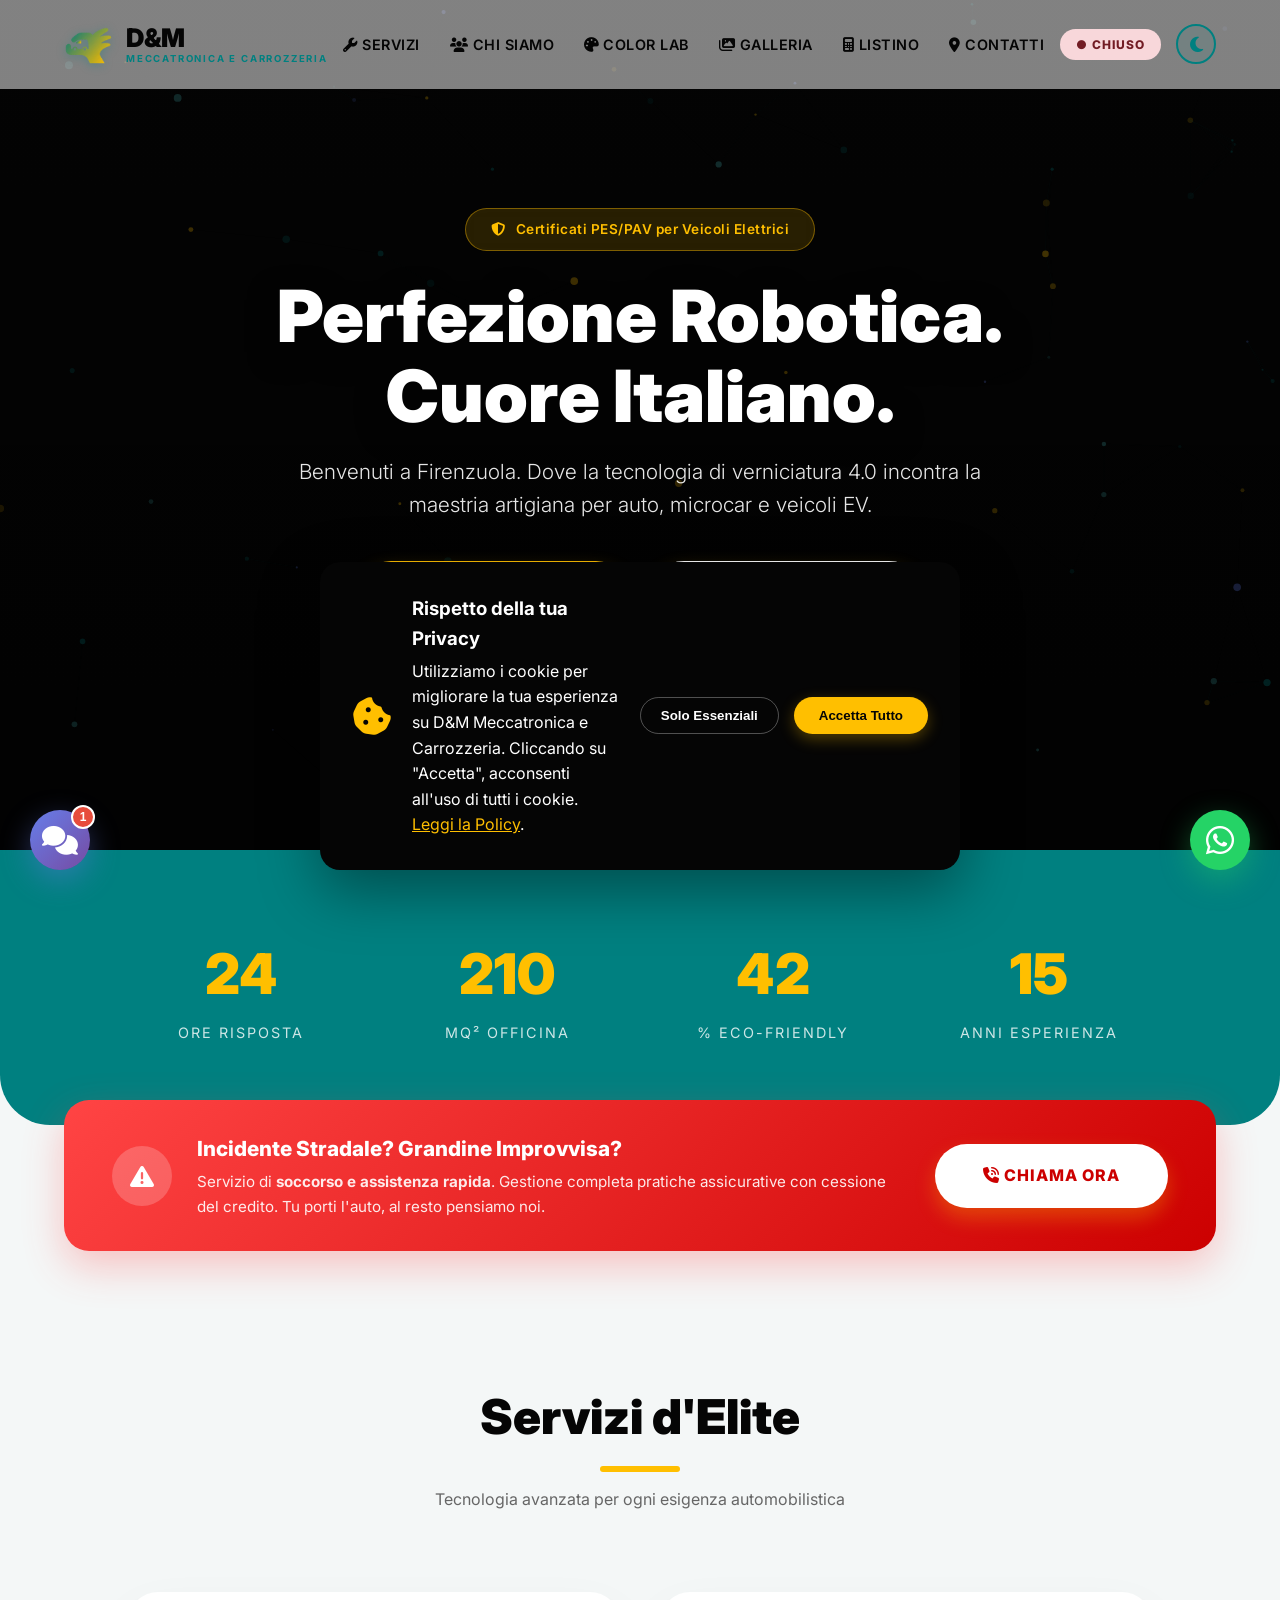
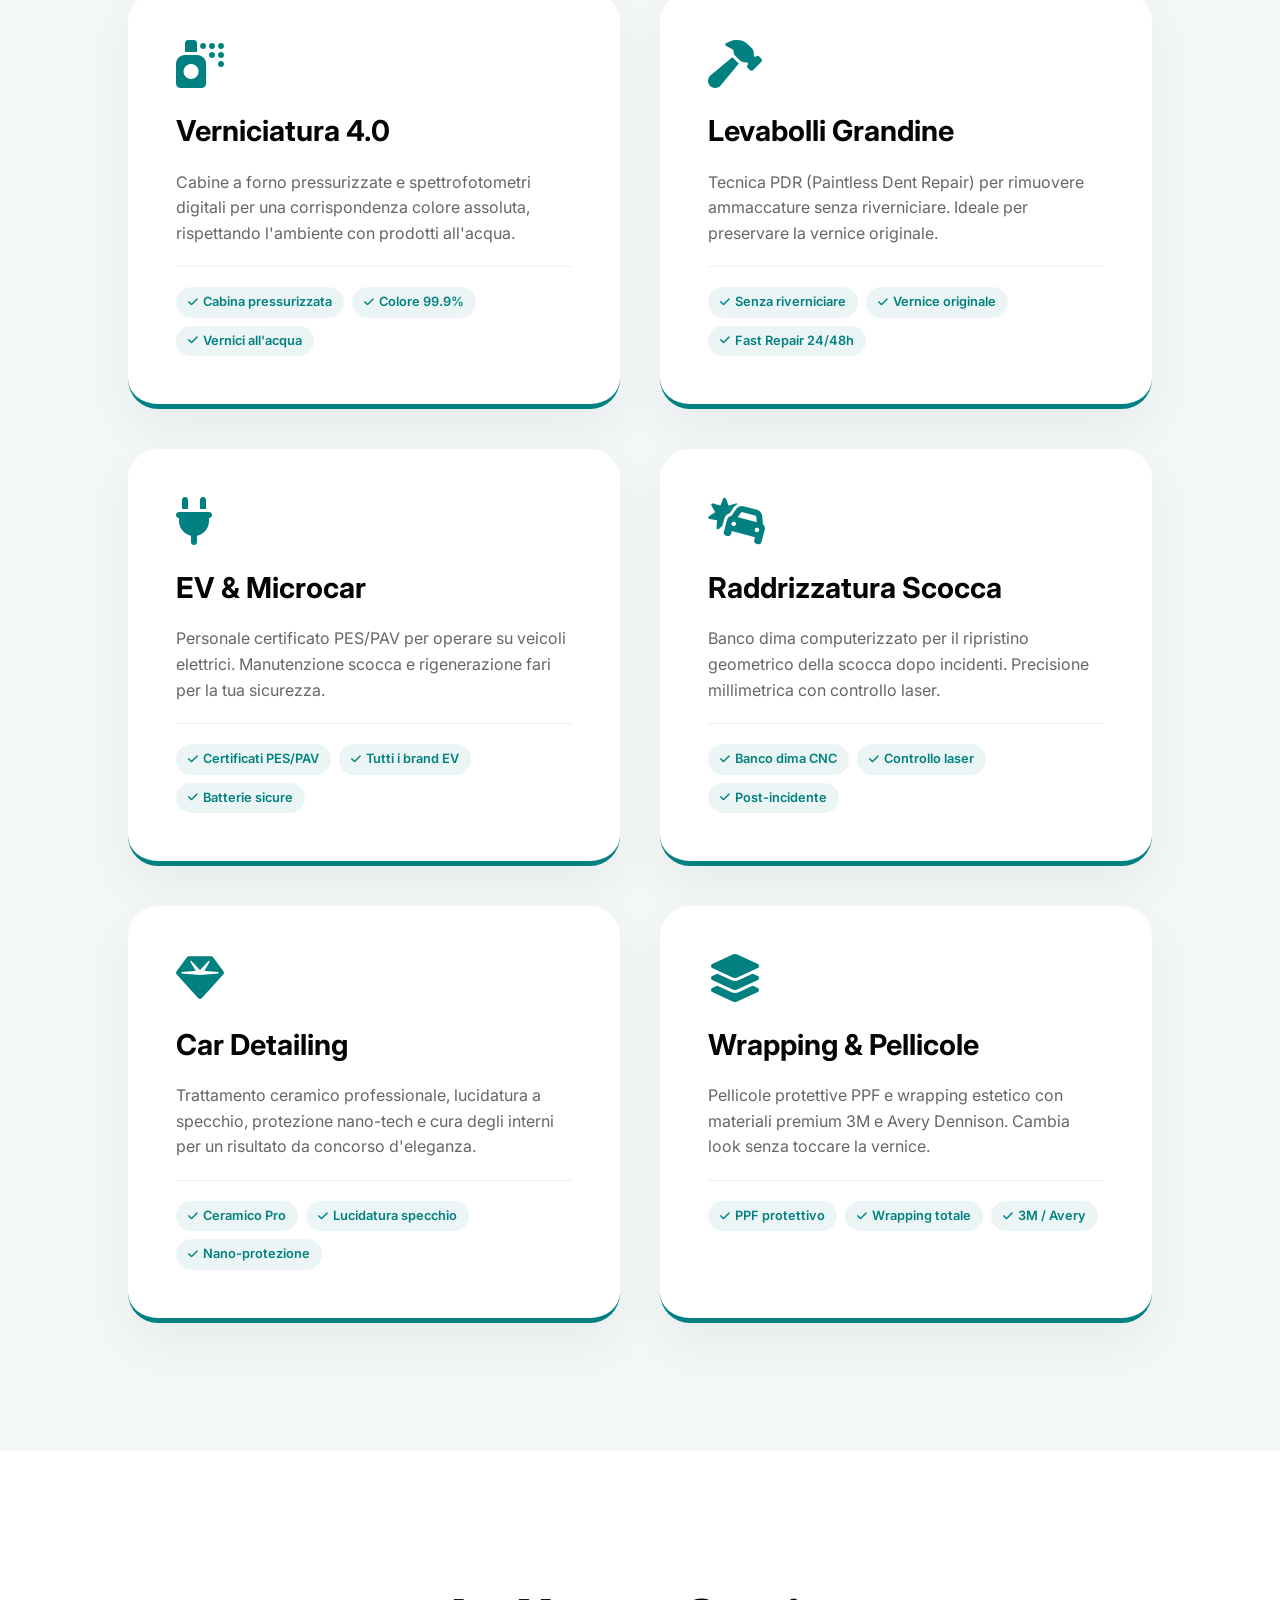
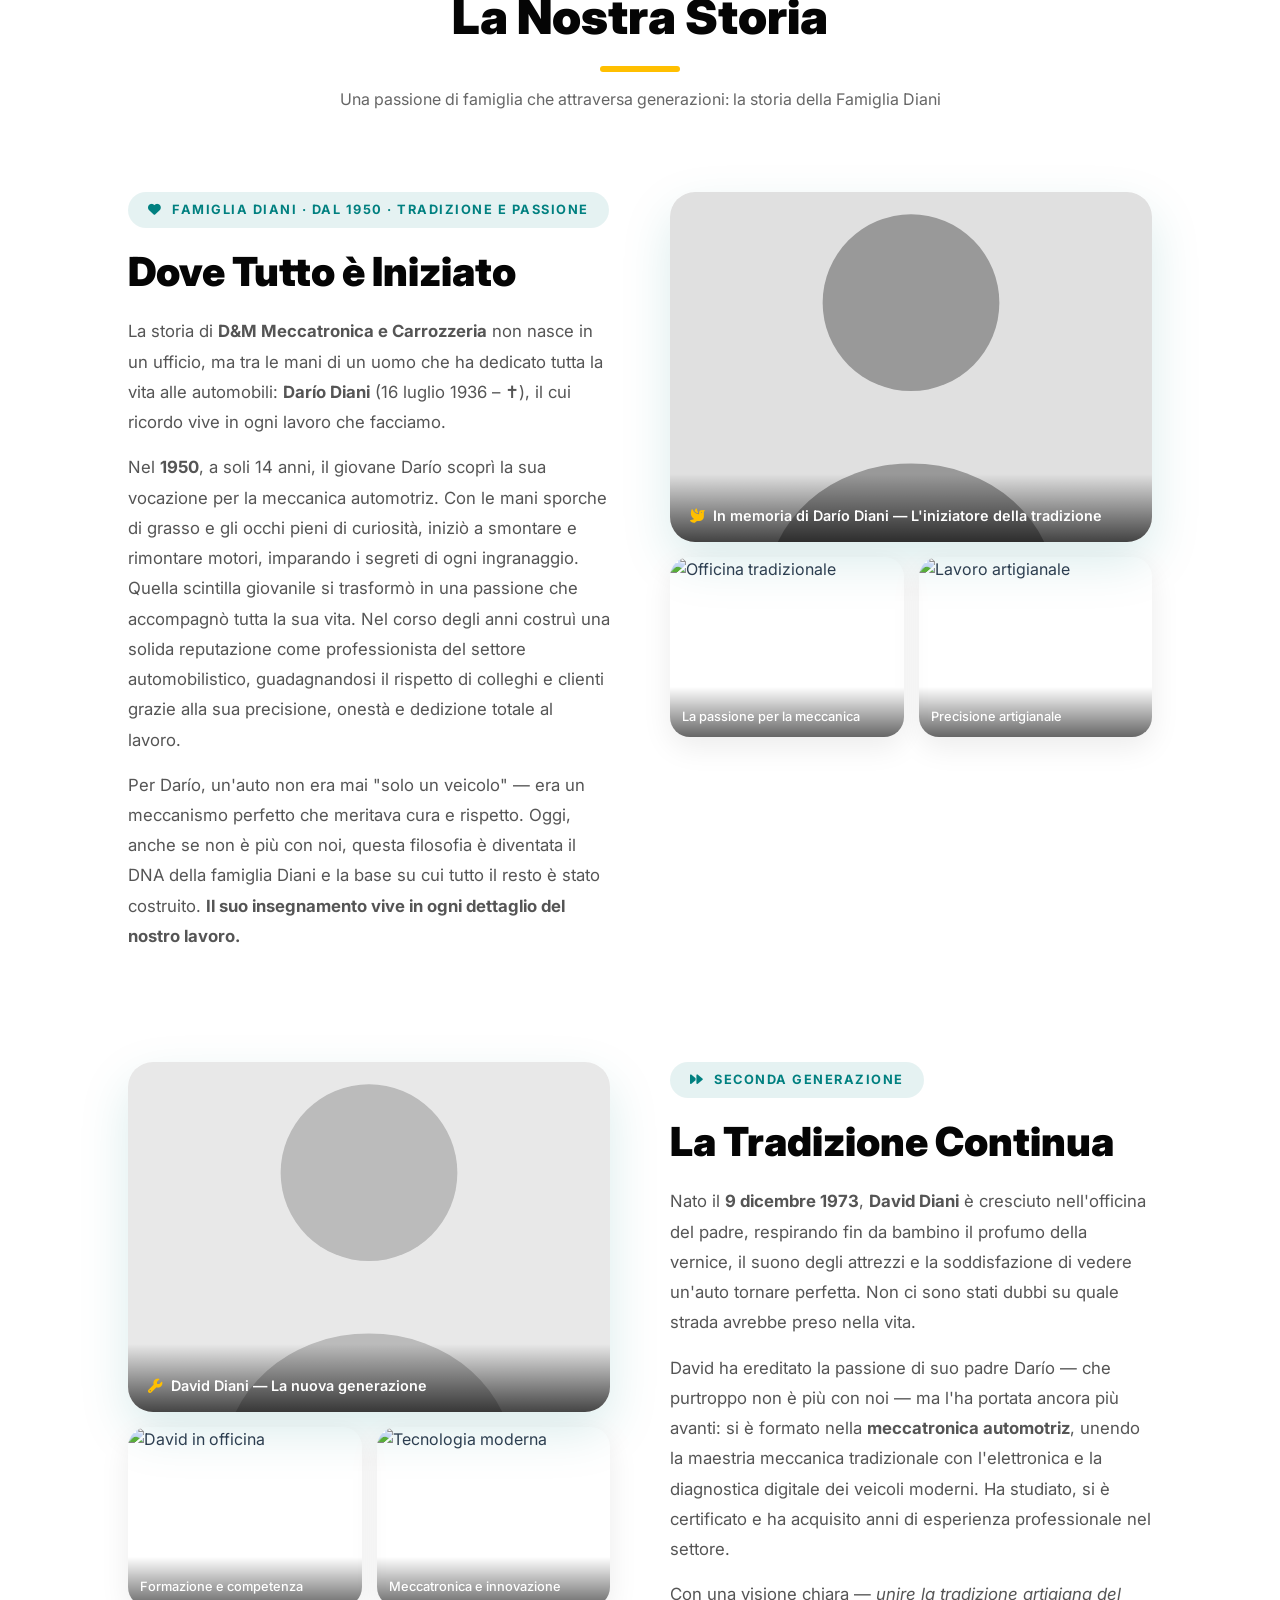
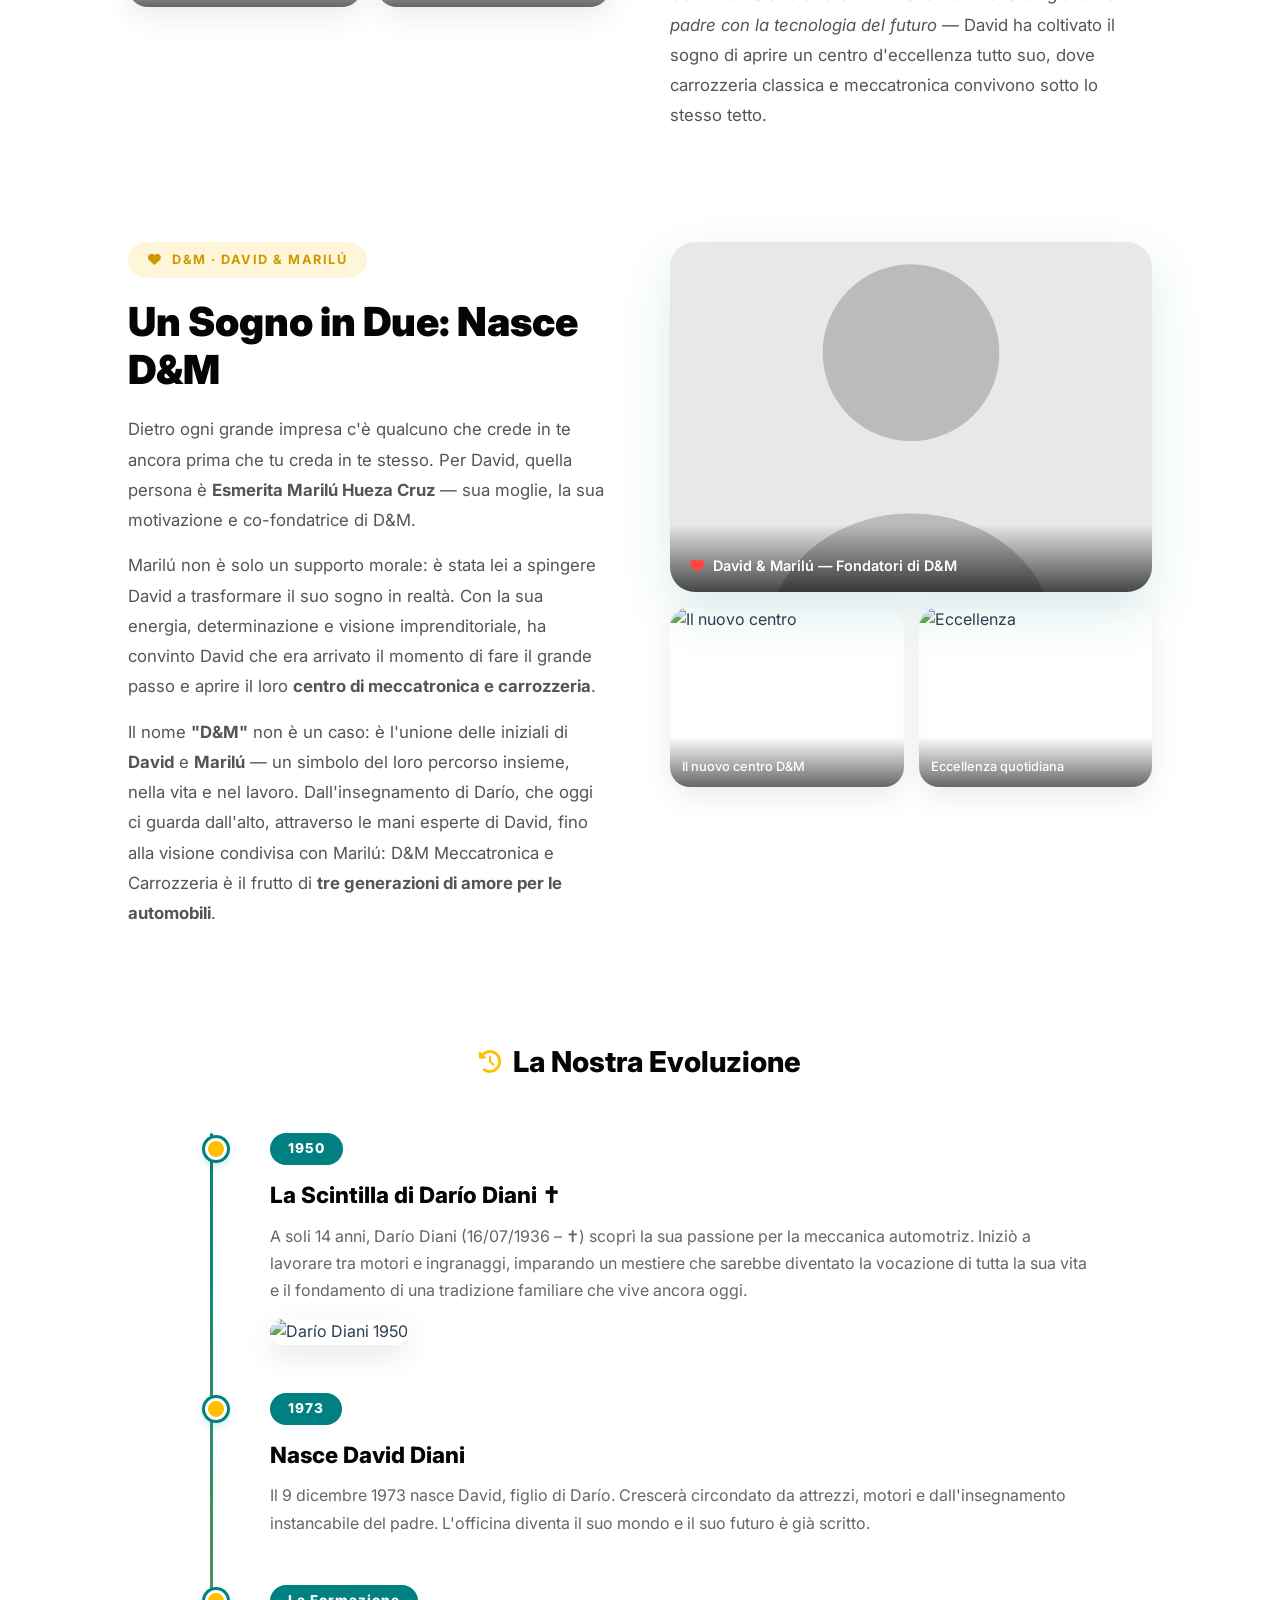
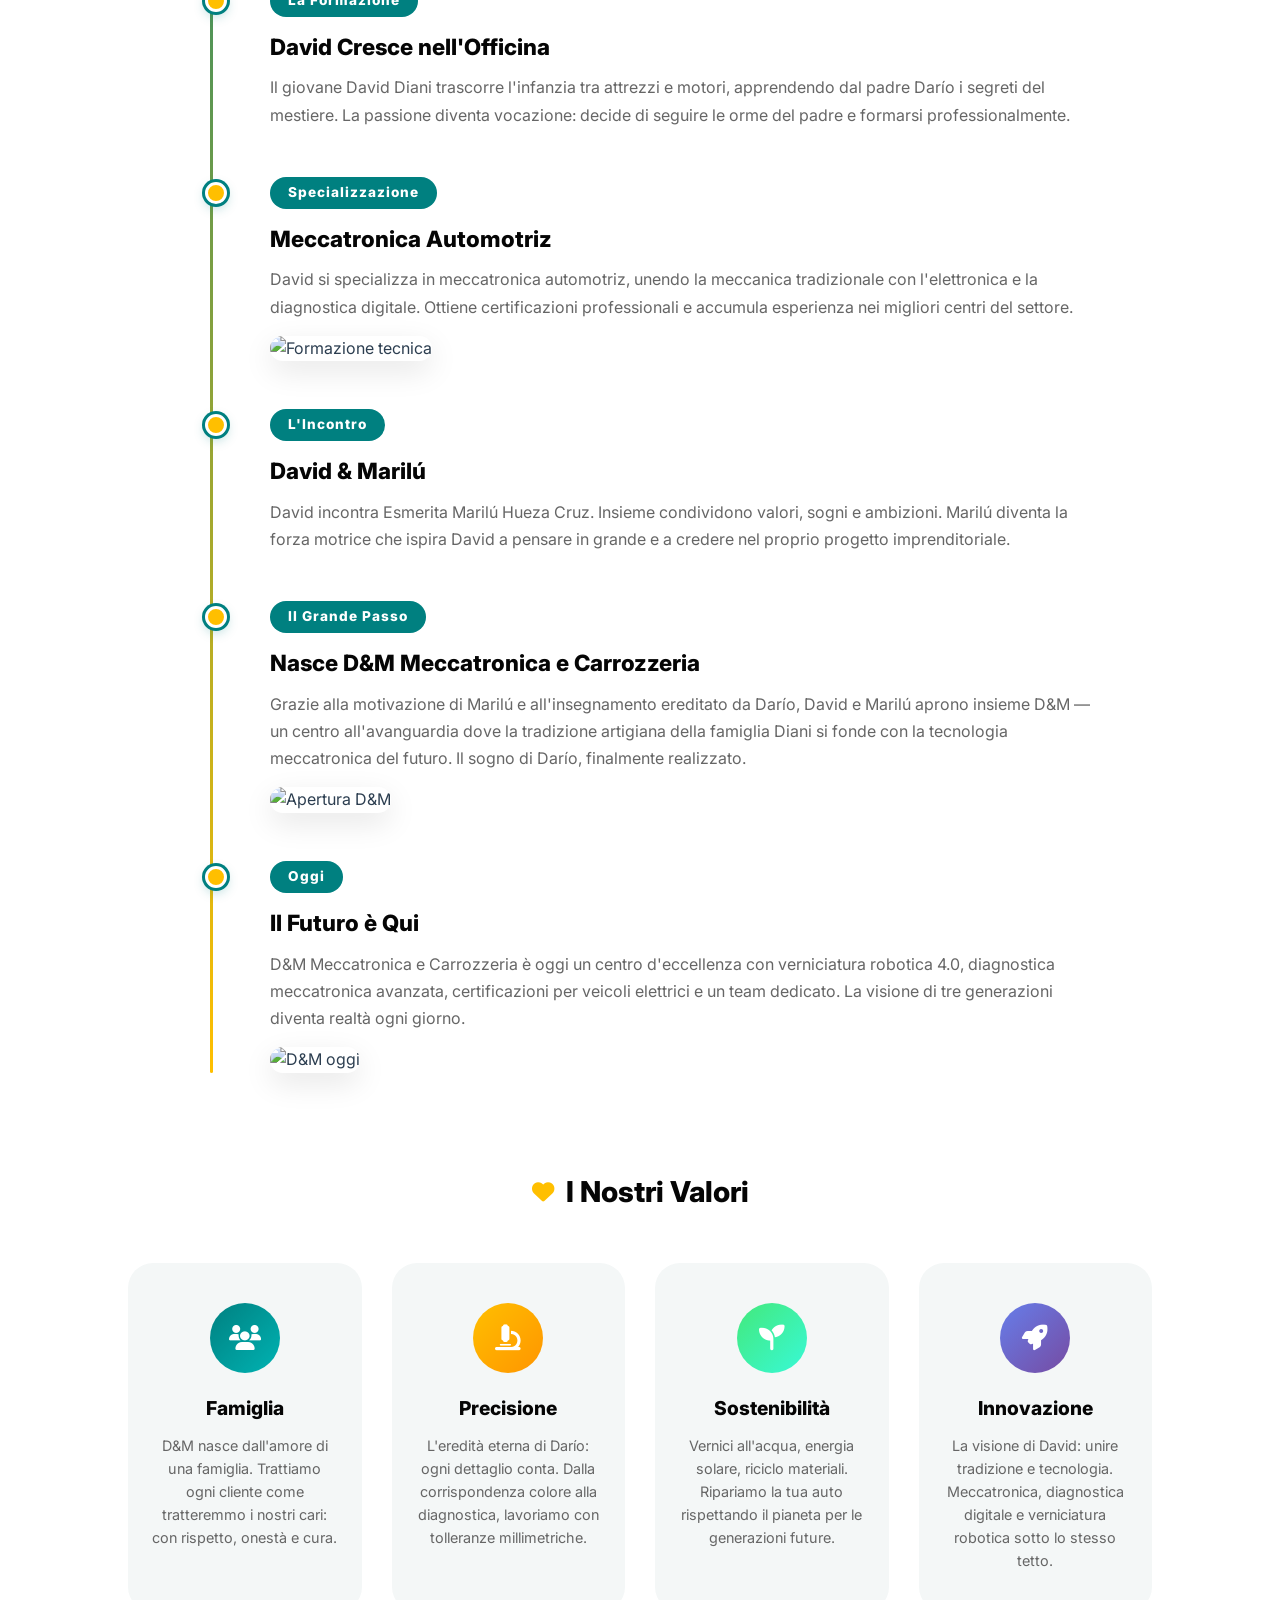
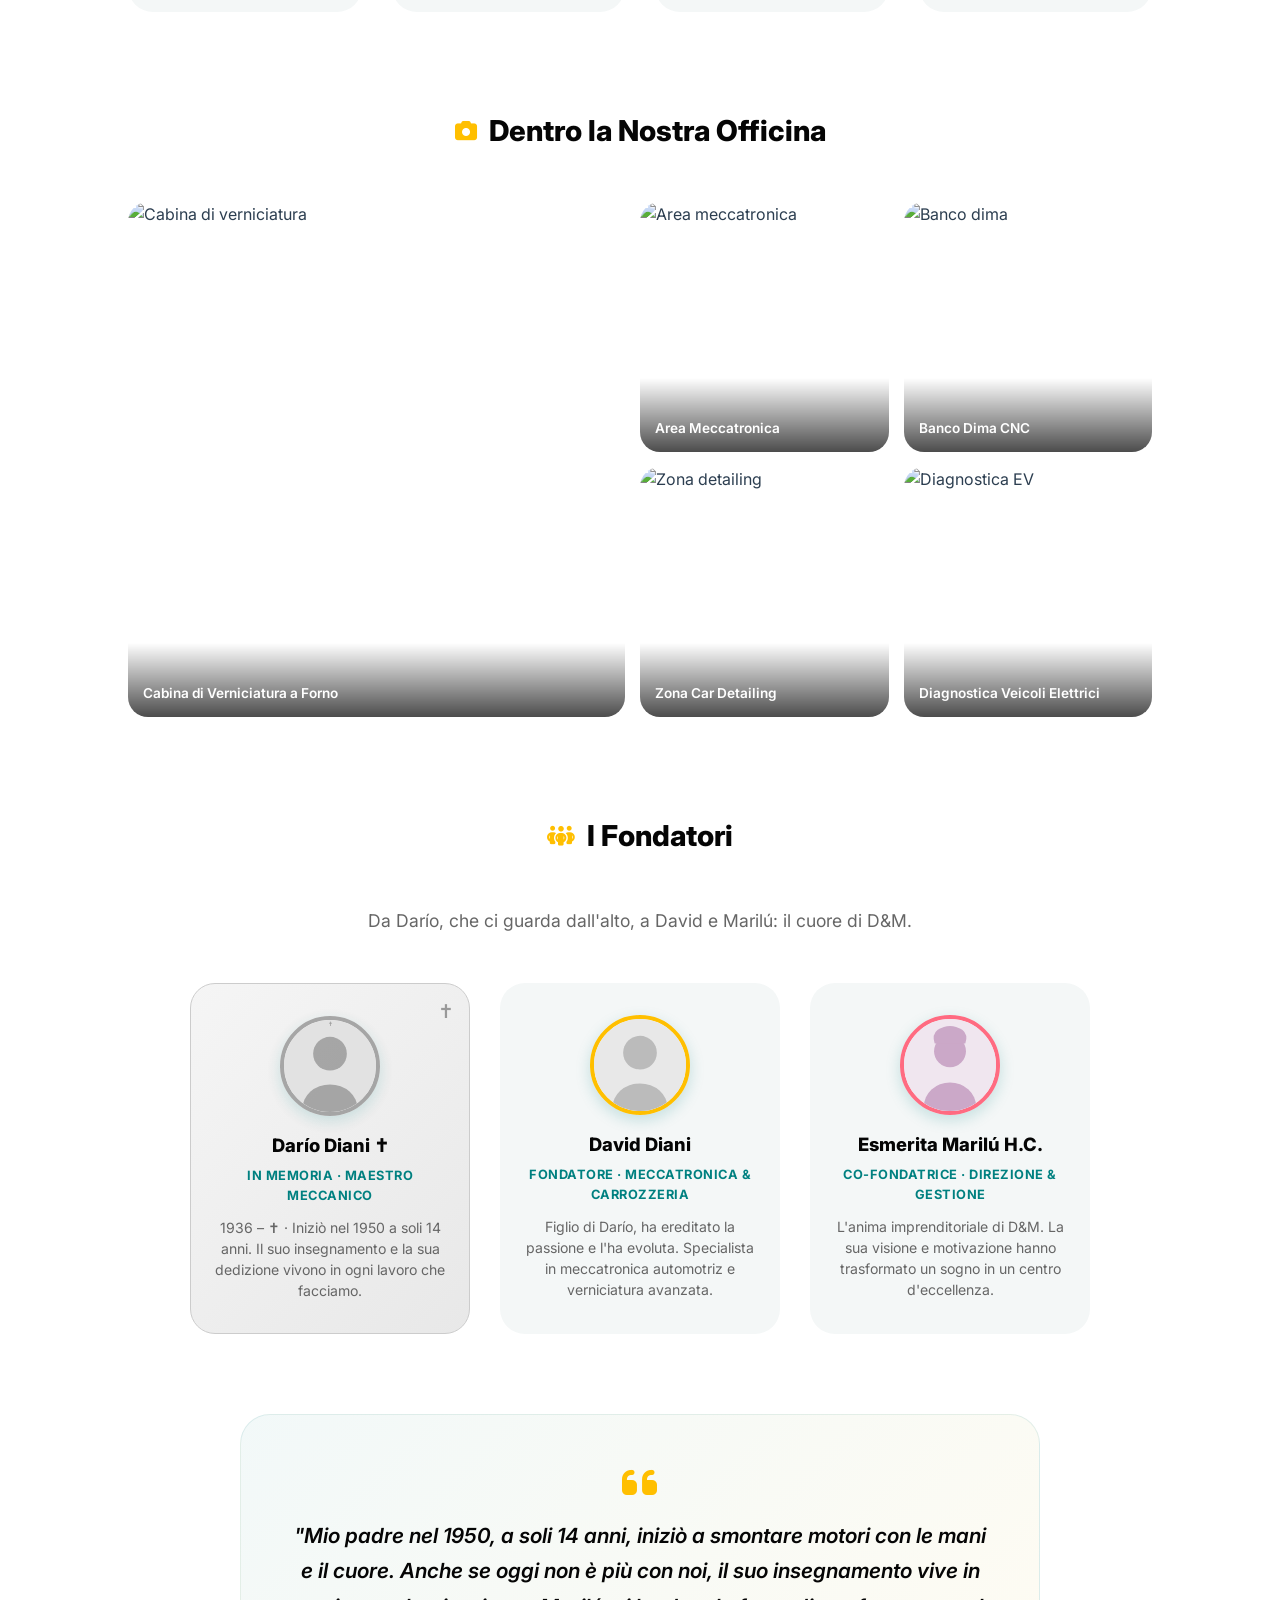
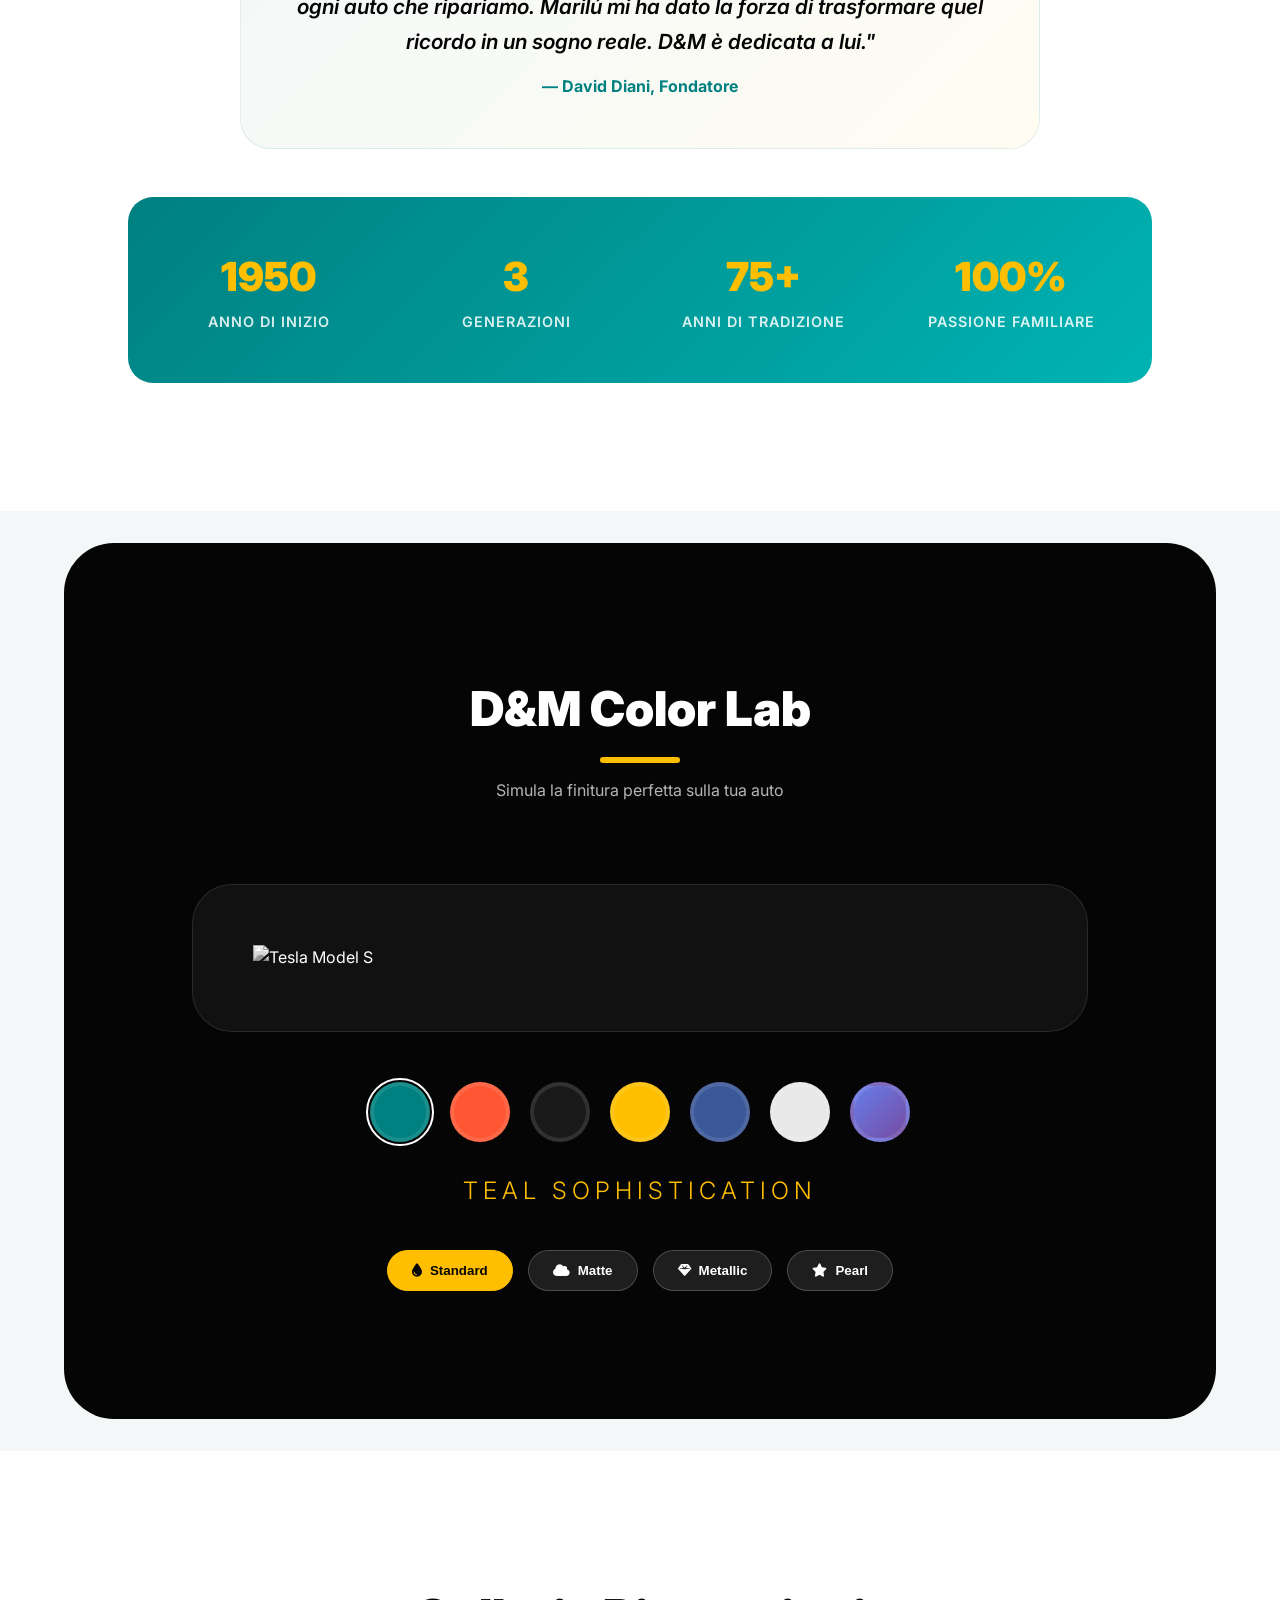
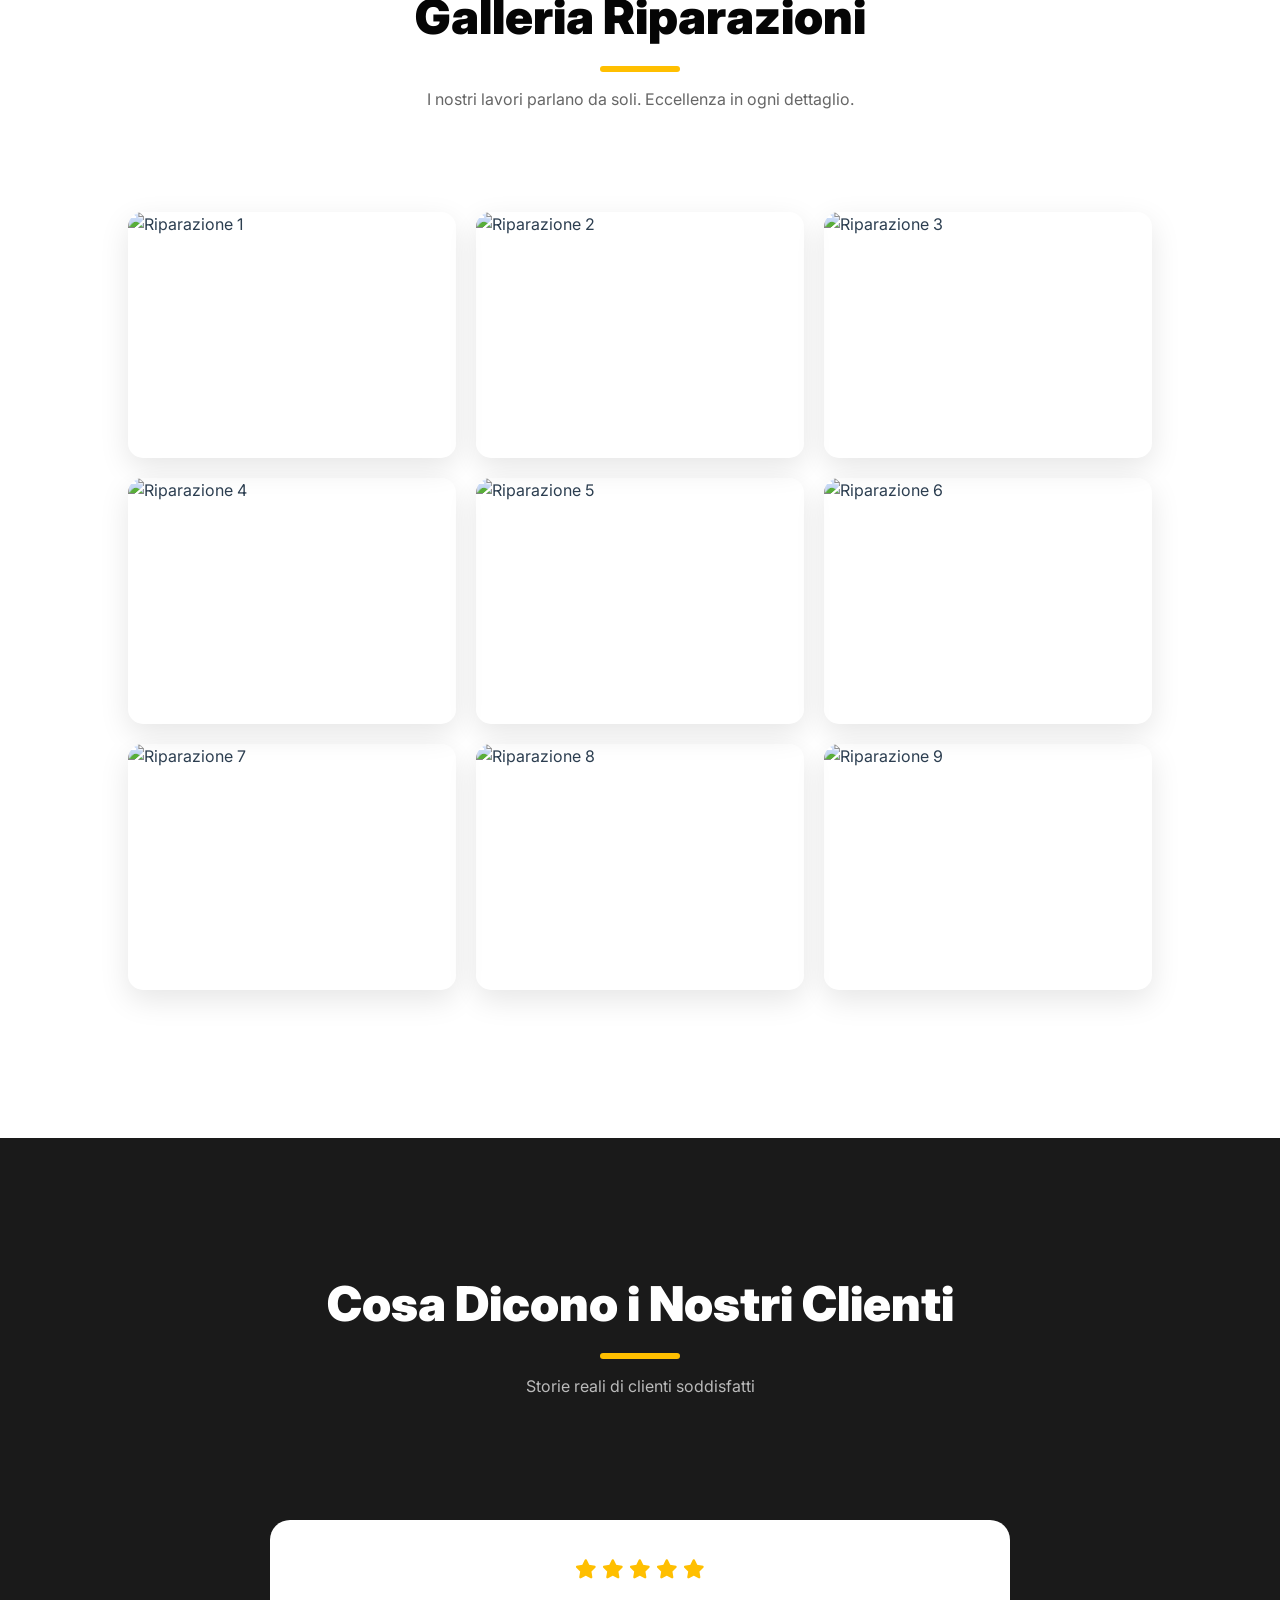
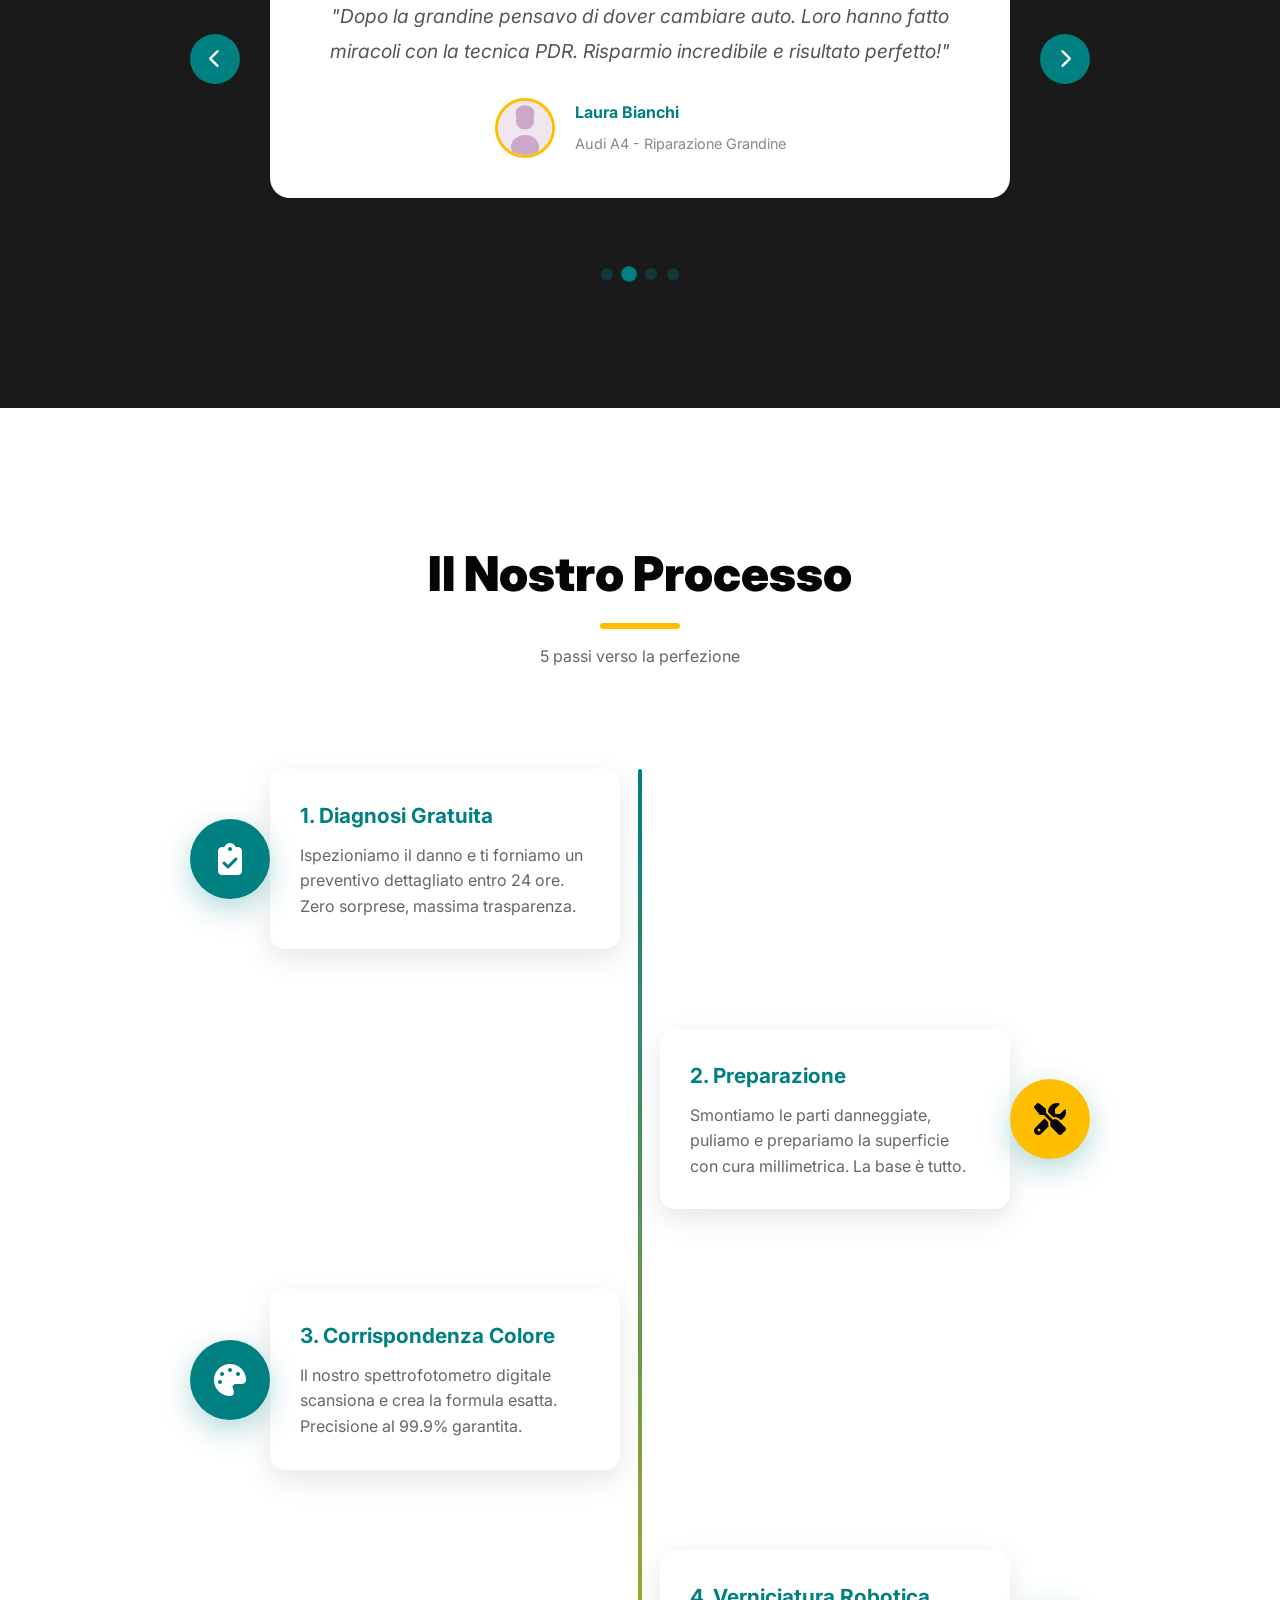
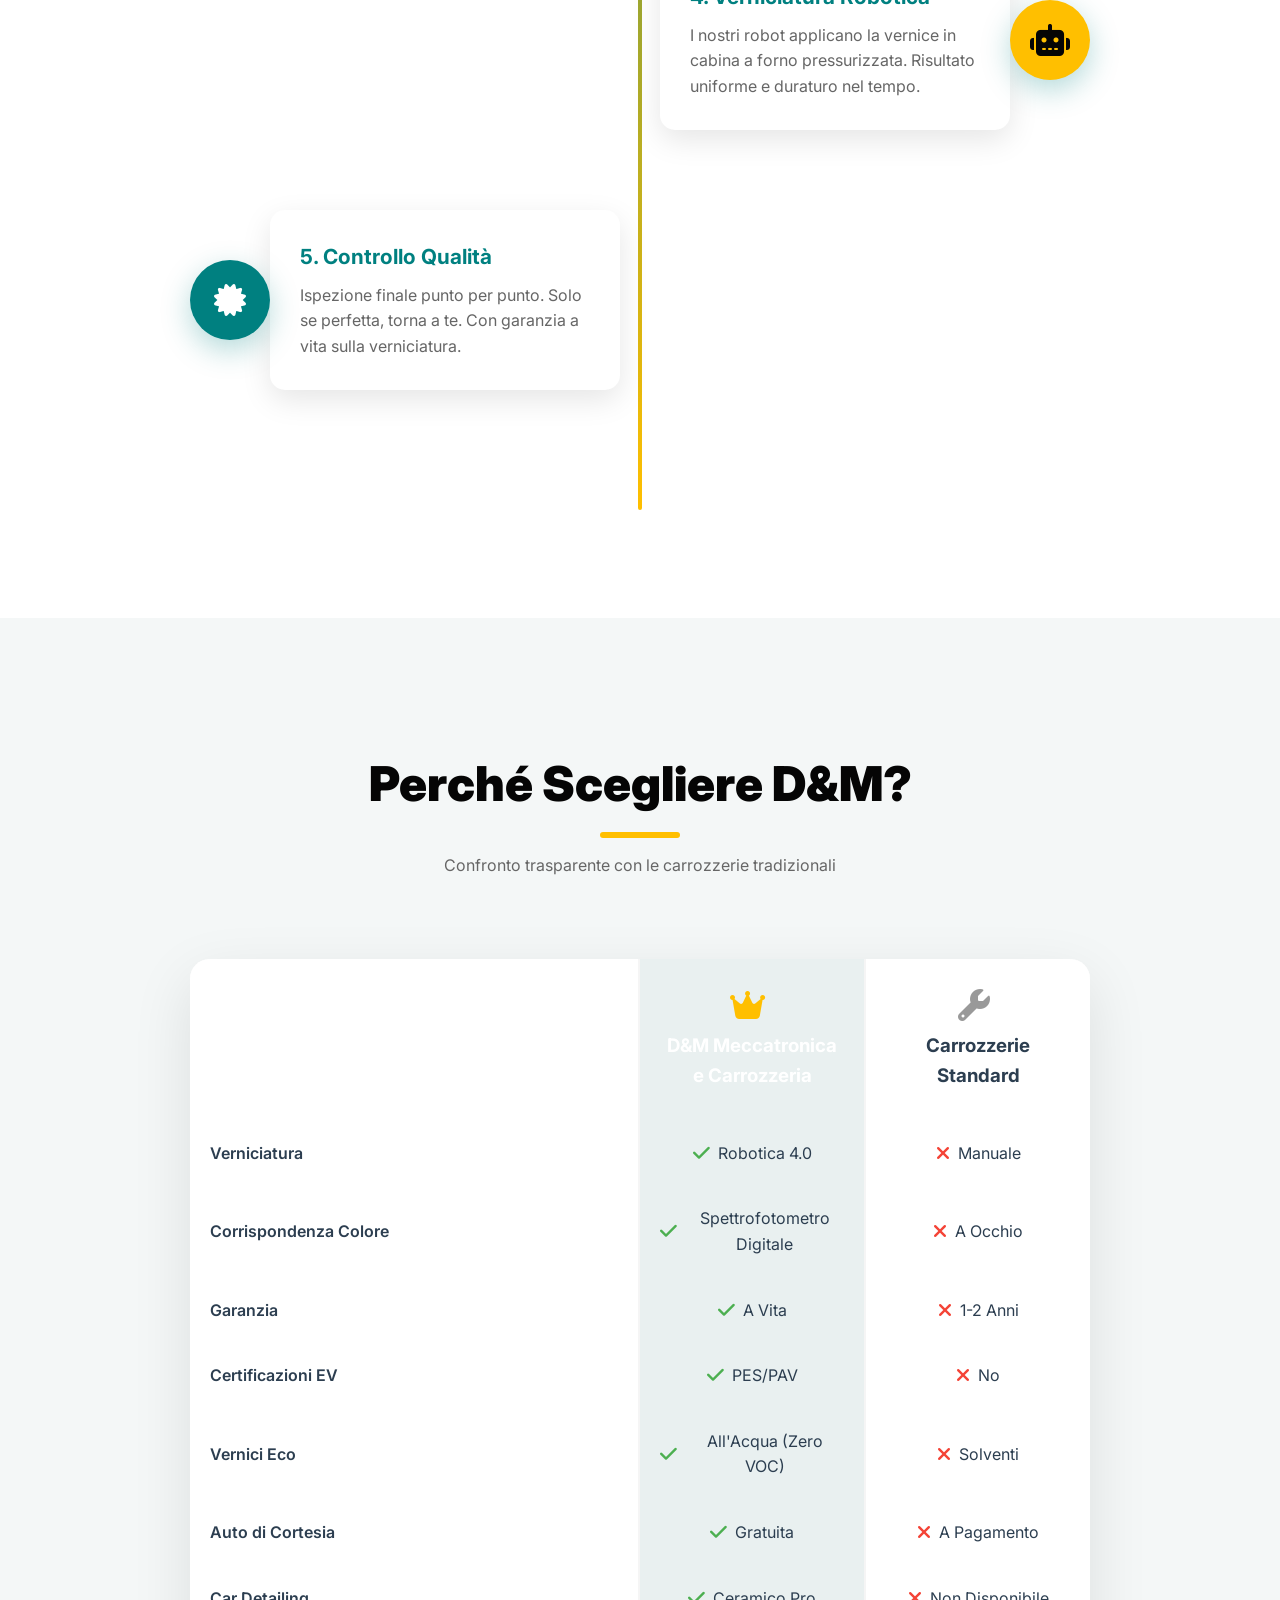
==== commit 21673d3c: "Add files via upload" ====
--- a/index.html
+++ b/index.html
@@ -1,1397 +1,1454 @@
-<!DOCTYPE html>
-<html lang="it">
-<head>
-    <meta charset="UTF-8">
-    <meta name="viewport" content="width=device-width, initial-scale=1.0">
-    <title>D&M Carrozzeria | Verniciatura Robotica & Riparazioni Premium a Firenzuola</title>
-    <meta name="description" content="D&M Carrozzeria: Verniciatura robotica 4.0, riparazione grandine PDR e specialisti EV a Firenzuola. Tecnologia all'avanguardia e passione artigiana dal 2010.">
-    <meta name="keywords" content="carrozzeria, verniciatura, grandine, PDR, veicoli elettrici, Firenzuola, Toscana, riparazione auto">
-    
-    <!-- Open Graph -->
-    <meta property="og:title" content="D&M Carrozzeria | Perfezione Robotica. Cuore Italiano.">
-    <meta property="og:description" content="Verniciatura robotica 4.0, riparazione grandine e specialisti EV a Firenzuola.">
-    <meta property="og:type" content="website">
-    
-    <!-- Fonts & Icons -->
-    <link href="https://fonts.googleapis.com/css2?family=Inter:wght@300;400;500;700;900&display=swap" rel="stylesheet">
-    <link rel="stylesheet" href="https://cdnjs.cloudflare.com/ajax/libs/font-awesome/6.4.0/css/all.min.css">
-    
-    <!-- Favicon & Styles -->
-    <link rel="icon" href="logooo.png">
-    <link rel="stylesheet" href="style.css">
-    
-    <!-- EmailJS -->
-    <script src="https://cdn.jsdelivr.net/npm/@emailjs/browser@3/dist/email.min.js"></script>
-</head>
-<body>
-
-    <!-- ============================================
-         COOKIE BANNER
-         ============================================ -->
-    <div id="cookie-banner" class="cookie-banner">
-        <div class="cookie-content">
-            <i class="fa-solid fa-cookie-bite cookie-icon"></i>
-            <div>
-                <h3>Rispetto della tua Privacy</h3>
-                <p>Utilizziamo i cookie per migliorare la tua esperienza su D&M Carrozzeria. 
-                Cliccando su "Accetta", acconsenti all'uso di tutti i cookie. 
-                <a href="#" style="color: var(--accent); text-decoration: underline;">Leggi la Policy</a>.</p>
-            </div>
-        </div>
-        <div class="cookie-actions">
-            <button class="btn-cookie-outline" onclick="rejectCookies()">Solo Essenziali</button>
-            <button class="btn-cookie-fill" onclick="acceptCookies()">Accetta Tutto</button>
-        </div>
-    </div>
-
-    <!-- ============================================
-         LOADER
-         ============================================ -->
-    <div id="loader">
-        <div class="spinner"></div>
-        <div class="loader-text">CARICAMENTO SISTEMA D&M...</div>
-    </div>
-
-    <!-- ============================================
-         SCROLL PROGRESS BAR
-         ============================================ -->
-    <div id="scroll-progress"></div>
-
-    <!-- ============================================
-         ANIMATED PARTICLES BACKGROUND
-         ============================================ -->
-    <canvas id="particles-canvas"></canvas>
-
-    <!-- ============================================
-         BOOKING MODAL
-         ============================================ -->
-    <div class="modal-overlay" id="bookingModal">
-        <div class="modal-card">
-            <i class="fa-solid fa-xmark close-modal" onclick="toggleModal()"></i>
-            <h2 style="color: var(--dark); font-weight: 900; margin-bottom: 10px;">Richiedi Appuntamento</h2>
-            <p style="color: #666; margin-bottom: 25px;">Compila il form. Ti risponderemo su WhatsApp in 30 minuti.</p>
-            
-            <form onsubmit="enviarWhatsapp(event)">
-                <input type="text" id="wa_nombre" class="form-input" placeholder="Il tuo Nome" required>
-                <input type="tel" id="wa_telefono" class="form-input" placeholder="Numero di Telefono" required>
-                
-                <select id="wa_servicio" class="form-input" style="background: white;">
-                    <option value="Verniciatura Completa">Verniciatura Completa</option>
-                    <option value="Riparazione Grandine">Riparazione Grandine</option>
-                    <option value="Check-up Elettrico">Check-up Elettrico</option>
-                    <option value="Car Detailing">Car Detailing</option>
-                    <option value="Wrapping">Wrapping / Pellicole</option>
-                    <option value="Raddrizzatura Scocca">Raddrizzatura Scocca</option>
-                    <option value="Altro">Altro</option>
-                </select>
-                
-                <textarea id="wa_mensaje" class="form-input" rows="3" placeholder="Descrivi il danno (facoltativo)"></textarea>
-                
-                <button type="submit" class="btn-primary" style="width: 100%;">
-                    <i class="fa-brands fa-whatsapp"></i> Invia su WhatsApp
-                </button>
-            </form>
-        </div>
-    </div>
-
-    <!-- ============================================
-         NAVIGATION
-         ============================================ -->
-    <nav id="navbar">
-        <a href="#" class="logo-box">
-            <img src="logooo.png" alt="D&M Logo" class="logo-img"> 
-            <div class="logo-text">D&M<br><span>CARROZZERIA</span></div>
-        </a>
-        
-        <div class="nav-menu" id="navMenu">
-            <!-- Mobile Menu Header -->
-            <div class="mobile-menu-header">
-                <div class="mobile-header-content">
-                    <img src="logooo.png" alt="D&M" class="mobile-logo">
-                    <div>
-                        <h3>D&M Carrozzeria</h3>
-                        <p class="mobile-tagline">Perfezione Robotica</p>
-                    </div>
-                </div>
-                <div class="close-btn" onclick="toggleMenu()">
-                    <i class="fa-solid fa-xmark"></i>
-                </div>
-            </div>
-
-            <!-- Mobile Status Badge -->
-            <div class="mobile-status-badge" id="mobile-status-badge">
-                <span class="mobile-status-dot"></span>
-                <span class="mobile-status-text">CHECKING...</span>
-            </div>
-
-            <!-- Navigation Links with Icons -->
-            <a href="#servizi" class="nav-link" onclick="toggleMenu()">
-                <i class="fa-solid fa-wrench"></i>
-                <span>Servizi</span>
-            </a>
-            <a href="#chi-siamo" class="nav-link" onclick="toggleMenu()">
-                <i class="fa-solid fa-users"></i>
-                <span>Chi Siamo</span>
-            </a>
-            <a href="#lab" class="nav-link" onclick="toggleMenu()">
-                <i class="fa-solid fa-palette"></i>
-                <span>Color Lab</span>
-            </a>
-            <a href="#galleria" class="nav-link" onclick="toggleMenu()">
-                <i class="fa-solid fa-images"></i>
-                <span>Galleria</span>
-            </a>
-            <a href="#prezzi" class="nav-link" onclick="toggleMenu()">
-                <i class="fa-solid fa-calculator"></i>
-                <span>Listino</span>
-            </a>
-            <a href="#dove-siamo" class="nav-link" onclick="toggleMenu()">
-                <i class="fa-solid fa-location-dot"></i>
-                <span>Contatti</span>
-            </a>
-            
-            <!-- Mobile Prenota Button -->
-            <a href="javascript:void(0)" class="btn-primary mobile-prenota-btn" onclick="toggleModal(); toggleMenu();">
-                <i class="fa-solid fa-calendar-check"></i> Prenota
-            </a>
-
-            <!-- Decorative Wave -->
-            <div class="mobile-menu-wave"></div>
-        </div>
-
-        <div style="display: flex; align-items: center; gap: 15px;">
-            <div id="status-badge" class="status-badge desktop-only">● CHECKING...</div>
-            <button id="theme-toggle" class="theme-toggle" onclick="toggleTheme()" title="Cambia tema">
-                <i class="fa-solid fa-moon"></i>
-            </button>
-            <div class="menu-toggle" onclick="toggleMenu()">
-                <i class="fa-solid fa-bars"></i>
-            </div>
-        </div>
-    </nav>
-
-    <!-- ============================================
-         HERO SECTION
-         ============================================ -->
-    <header class="hero">
-        <div class="hero-bg"></div>
-        <div class="hero-content">
-            <div class="reveal active">
-                <div class="hero-badge">
-                    <i class="fa-solid fa-shield-halved"></i> Certificati PES/PAV per Veicoli Elettrici
-                </div>
-                <h1 class="hero-title">Perfezione Robotica. <br> Cuore Italiano.</h1>
-                <p class="hero-subtitle">
-                    Benvenuti a Firenzuola. Dove la tecnologia di verniciatura 4.0 incontra la maestria artigiana per auto, microcar e veicoli EV.
-                </p>
-                <div style="display: flex; gap: 20px; justify-content: center; flex-wrap: wrap;">
-                    <button class="btn-primary" onclick="toggleModal()">Preventivo Gratuito</button>
-                    <a href="#chi-siamo" class="btn-primary" style="background: transparent; border: 2px solid white; color: white;">La Nostra Storia</a>
-                </div>
-                <div class="hero-trust">
-                    <div class="hero-trust-item">
-                        <i class="fa-solid fa-star" style="color: var(--accent);"></i>
-                        <span>4.9/5 su Google</span>
-                    </div>
-                    <div class="hero-trust-divider"></div>
-                    <div class="hero-trust-item">
-                        <i class="fa-solid fa-certificate" style="color: var(--accent);"></i>
-                        <span>Garanzia a Vita</span>
-                    </div>
-                    <div class="hero-trust-divider"></div>
-                    <div class="hero-trust-item">
-                        <i class="fa-solid fa-leaf" style="color: var(--accent);"></i>
-                        <span>100% Eco-Friendly</span>
-                    </div>
-                </div>
-            </div>
-        </div>
-    </header>
-
-    <!-- ============================================
-         STATS SECTION
-         ============================================ -->
-    <section class="stats-container">
-        <div class="stat-box reveal">
-            <span class="stat-num" data-target="24">0</span>
-            <span class="stat-label">Ore Risposta</span>
-        </div>
-        <div class="stat-box reveal delay-100">
-            <span class="stat-num" data-target="520">0</span>
-            <span class="stat-label">Mq² Officina</span>
-        </div>
-        <div class="stat-box reveal delay-200">
-            <span class="stat-num" data-target="100">0</span>
-            <span class="stat-label">% Eco-Friendly</span>
-        </div>
-        <div class="stat-box reveal delay-300">
-            <span class="stat-num" data-target="15">0</span>
-            <span class="stat-label">Anni Esperienza</span>
-        </div>
-    </section>
-
-    <!-- ============================================
-         EMERGENCY BANNER
-         ============================================ -->
-    <section class="emergency-banner reveal">
-        <div class="emergency-content">
-            <div class="emergency-icon">
-                <i class="fa-solid fa-triangle-exclamation"></i>
-            </div>
-            <div class="emergency-text">
-                <h3>Incidente Stradale? Grandine Improvvisa?</h3>
-                <p>Servizio di <strong>soccorso e assistenza rapida</strong>. Gestione completa pratiche assicurative con cessione del credito. Tu porti l'auto, al resto pensiamo noi.</p>
-            </div>
-            <a href="tel:+391234567890" class="btn-primary emergency-btn">
-                <i class="fa-solid fa-phone-volume"></i> Chiama Ora
-            </a>
-        </div>
-    </section>
-
-    <!-- ============================================
-         SERVIZI SECTION (EXPANDED)
-         ============================================ -->
-    <section class="section" id="servizi">
-        <div class="section-header reveal">
-            <h2>Servizi d'Elite</h2>
-            <div class="divider"></div>
-            <p style="margin-top: 15px; color: #666;">Tecnologia avanzata per ogni esigenza automobilistica</p>
-        </div>
-        
-        <div class="services-grid">
-            <!-- Servizio 1: Verniciatura -->
-            <div class="service-card reveal tilt-card">
-                <div class="card-content">
-                    <i class="fa-solid fa-spray-can service-icon"></i>
-                    <h3>Verniciatura 4.0</h3>
-                    <p>Cabine a forno pressurizzate e spettrofotometri digitali per una corrispondenza colore assoluta, rispettando l'ambiente con prodotti all'acqua.</p>
-                    <div class="service-features">
-                        <span><i class="fa-solid fa-check"></i> Cabina pressurizzata</span>
-                        <span><i class="fa-solid fa-check"></i> Colore 99.9%</span>
-                        <span><i class="fa-solid fa-check"></i> Vernici all'acqua</span>
-                    </div>
-                </div>
-            </div>
-            
-            <!-- Servizio 2: Levabolli -->
-            <div class="service-card reveal delay-100 tilt-card">
-                <div class="card-content">
-                    <i class="fa-solid fa-hammer service-icon"></i>
-                    <h3>Levabolli Grandine</h3>
-                    <p>Tecnica PDR (Paintless Dent Repair) per rimuovere ammaccature senza riverniciare. Ideale per preservare la vernice originale.</p>
-                    <div class="service-features">
-                        <span><i class="fa-solid fa-check"></i> Senza riverniciare</span>
-                        <span><i class="fa-solid fa-check"></i> Vernice originale</span>
-                        <span><i class="fa-solid fa-check"></i> Fast Repair 24/48h</span>
-                    </div>
-                </div>
-            </div>
-            
-            <!-- Servizio 3: EV & Microcar -->
-            <div class="service-card reveal delay-200 tilt-card">
-                <div class="card-content">
-                    <i class="fa-solid fa-plug service-icon"></i>
-                    <h3>EV & Microcar</h3>
-                    <p>Personale certificato PES/PAV per operare su veicoli elettrici. Manutenzione scocca e rigenerazione fari per la tua sicurezza.</p>
-                    <div class="service-features">
-                        <span><i class="fa-solid fa-check"></i> Certificati PES/PAV</span>
-                        <span><i class="fa-solid fa-check"></i> Tutti i brand EV</span>
-                        <span><i class="fa-solid fa-check"></i> Batterie sicure</span>
-                    </div>
-                </div>
-            </div>
-
-            <!-- Servizio 4: Raddrizzatura Scocca -->
-            <div class="service-card reveal tilt-card">
-                <div class="card-content">
-                    <i class="fa-solid fa-car-burst service-icon"></i>
-                    <h3>Raddrizzatura Scocca</h3>
-                    <p>Banco dima computerizzato per il ripristino geometrico della scocca dopo incidenti. Precisione millimetrica con controllo laser.</p>
-                    <div class="service-features">
-                        <span><i class="fa-solid fa-check"></i> Banco dima CNC</span>
-                        <span><i class="fa-solid fa-check"></i> Controllo laser</span>
-                        <span><i class="fa-solid fa-check"></i> Post-incidente</span>
-                    </div>
-                </div>
-            </div>
-
-            <!-- Servizio 5: Car Detailing -->
-            <div class="service-card reveal delay-100 tilt-card">
-                <div class="card-content">
-                    <i class="fa-solid fa-gem service-icon"></i>
-                    <h3>Car Detailing</h3>
-                    <p>Trattamento ceramico professionale, lucidatura a specchio, protezione nano-tech e cura degli interni per un risultato da concorso d'eleganza.</p>
-                    <div class="service-features">
-                        <span><i class="fa-solid fa-check"></i> Ceramico Pro</span>
-                        <span><i class="fa-solid fa-check"></i> Lucidatura specchio</span>
-                        <span><i class="fa-solid fa-check"></i> Nano-protezione</span>
-                    </div>
-                </div>
-            </div>
-
-            <!-- Servizio 6: Wrapping -->
-            <div class="service-card reveal delay-200 tilt-card">
-                <div class="card-content">
-                    <i class="fa-solid fa-layer-group service-icon"></i>
-                    <h3>Wrapping & Pellicole</h3>
-                    <p>Pellicole protettive PPF e wrapping estetico con materiali premium 3M e Avery Dennison. Cambia look senza toccare la vernice.</p>
-                    <div class="service-features">
-                        <span><i class="fa-solid fa-check"></i> PPF protettivo</span>
-                        <span><i class="fa-solid fa-check"></i> Wrapping totale</span>
-                        <span><i class="fa-solid fa-check"></i> 3M / Avery</span>
-                    </div>
-                </div>
-            </div>
-        </div>
-    </section>
-
-    <!-- ============================================
-         CHI SIAMO - EXPANDED ABOUT SECTION
-         ============================================ -->
-    <section class="section" id="chi-siamo" style="background: white; overflow: hidden;">
-        <div class="section-header reveal">
-            <h2>La Nostra Storia</h2>
-            <div class="divider"></div>
-            <p style="margin-top: 15px; color: #666;">Dalla passione artigiana alla tecnologia robotica: il viaggio di D&M Carrozzeria</p>
-        </div>
-
-        <!-- Founders Story -->
-        <div class="about-founders reveal scale-in">
-            <div class="about-founders-text">
-                <div class="about-badge">EST. 2010 · FIRENZUOLA (FI)</div>
-                <h3>Un Sogno Nato in Officina</h3>
-                <p>D&M Carrozzeria nasce dalla visione di due amici d'infanzia — <strong>Davide</strong> e <strong>Marco</strong> — cresciuti tra il profumo della vernice e il rumore delle lamiere nell'officina del padre di Davide, nel cuore dell'Appennino toscano.</p>
-                <p>Dopo anni di esperienza nelle migliori carrozzerie di Firenze e Bologna, nel 2010 decidono di tornare a casa e aprire la propria attività, con un'idea chiara: <em>unire la cura artigiana italiana con la tecnologia più avanzata del settore</em>.</p>
-                <p>Quello che iniziò come un piccolo laboratorio di 80 mq con un ponte sollevatore è diventato oggi un centro d'eccellenza di oltre 520 mq, con cabine di verniciatura a forno, banco dima computerizzato e certificazione per veicoli elettrici.</p>
-            </div>
-            <div class="about-founders-gallery">
-                <div class="about-img-main">
-                    <img src="https://images.unsplash.com/photo-1621905251189-08b45d6a269e?q=80&w=600" alt="Fondatori in officina">
-                    <div class="about-img-caption">Davide e Marco, fondatori</div>
-                </div>
-                <div class="about-img-small-grid">
-                    <div class="about-img-small">
-                        <img src="https://images.unsplash.com/photo-1486262715619-67b85e0b08d3?q=80&w=400" alt="Prima officina">
-                        <span>L'officina originale, 2010</span>
-                    </div>
-                    <div class="about-img-small">
-                        <img src="https://images.unsplash.com/photo-1504222490345-c075b6008014?q=80&w=400" alt="Lavoro su auto">
-                        <span>I primi lavori artigianali</span>
-                    </div>
-                </div>
-            </div>
-        </div>
-
-        <!-- History Timeline -->
-        <div class="about-timeline-section reveal">
-            <h3 class="about-section-title"><i class="fa-solid fa-clock-rotate-left"></i> La Nostra Evoluzione</h3>
-            
-            <div class="about-timeline">
-                <div class="about-timeline-item">
-                    <div class="about-timeline-year">2010</div>
-                    <div class="about-timeline-content">
-                        <h4>La Fondazione</h4>
-                        <p>Davide e Marco aprono il primo laboratorio a Firenzuola. 80 mq, un ponte sollevatore, tanta passione e la visione di un futuro diverso per la carrozzeria.</p>
-                        <img src="https://images.unsplash.com/photo-1580273916550-e323be2ae537?q=80&w=500" alt="Fondazione 2010" class="about-timeline-img">
-                    </div>
-                </div>
-
-                <div class="about-timeline-item">
-                    <div class="about-timeline-year">2013</div>
-                    <div class="about-timeline-content">
-                        <h4>Prima Cabina a Forno</h4>
-                        <p>Investimento nella prima cabina di verniciatura a forno pressurizzata. Un salto di qualità che ci permette di lavorare su auto premium e garantire finiture impeccabili.</p>
-                    </div>
-                </div>
-
-                <div class="about-timeline-item">
-                    <div class="about-timeline-year">2016</div>
-                    <div class="about-timeline-content">
-                        <h4>Ampliamento e Tecnologia</h4>
-                        <p>Espansione a 300 mq. Acquistiamo lo spettrofotometro digitale per la corrispondenza colore e il banco dima computerizzato. Iniziamo le convenzioni con le assicurazioni.</p>
-                        <img src="https://images.unsplash.com/photo-1619642751034-765dfdf7c58e?q=80&w=500" alt="Ampliamento" class="about-timeline-img">
-                    </div>
-                </div>
-
-                <div class="about-timeline-item">
-                    <div class="about-timeline-year">2019</div>
-                    <div class="about-timeline-content">
-                        <h4>Svolta Green</h4>
-                        <p>Transizione completa alle vernici all'acqua Zero VOC. Installazione di pannelli solari sull'officina. Otteniamo la certificazione ambientale e diventiamo la prima carrozzeria 100% eco-friendly della zona.</p>
-                    </div>
-                </div>
-
-                <div class="about-timeline-item">
-                    <div class="about-timeline-year">2021</div>
-                    <div class="about-timeline-content">
-                        <h4>Certificazione EV</h4>
-                        <p>Formiamo il team alla certificazione PES/PAV per veicoli elettrici. Siamo tra i primi in Toscana a poter operare in sicurezza su Tesla, BMW iX, Fiat 500e e tutti i veicoli a batteria.</p>
-                        <img src="https://images.unsplash.com/photo-1593941707882-a5bba14938c7?q=80&w=500" alt="Veicoli Elettrici" class="about-timeline-img">
-                    </div>
-                </div>
-
-                <div class="about-timeline-item">
-                    <div class="about-timeline-year">2024</div>
-                    <div class="about-timeline-content">
-                        <h4>Centro d'Eccellenza</h4>
-                        <p>Raggiungiamo 520 mq, 8 dipendenti, oltre 2.000 auto riparate. Vinciamo il premio "Miglior Carrozzeria Toscana 2025". Introduciamo il sistema robotico di verniciatura e il servizio di car detailing.</p>
-                        <img src="https://images.unsplash.com/photo-1552519507-da3b142c6e3d?q=80&w=500" alt="Centro Eccellenza" class="about-timeline-img">
-                    </div>
-                </div>
-
-                <div class="about-timeline-item">
-                    <div class="about-timeline-year">Oggi</div>
-                    <div class="about-timeline-content">
-                        <h4>Il Futuro è Qui</h4>
-                        <p>Continuiamo ad investire in formazione e tecnologia. Il nostro obiettivo: diventare il punto di riferimento per la carrozzeria del futuro in tutta la Toscana.</p>
-                    </div>
-                </div>
-            </div>
-        </div>
-
-        <!-- Values Section -->
-        <div class="about-values reveal scale-in">
-            <h3 class="about-section-title"><i class="fa-solid fa-heart"></i> I Nostri Valori</h3>
-            <div class="about-values-grid">
-                <div class="about-value-card">
-                    <div class="about-value-icon" style="background: linear-gradient(135deg, #008080, #00b3b3);">
-                        <i class="fa-solid fa-microscope"></i>
-                    </div>
-                    <h4>Precisione</h4>
-                    <p>Ogni dettaglio conta. Dalla corrispondenza colore al montaggio finale, lavoriamo con tolleranze millimetriche.</p>
-                </div>
-                <div class="about-value-card">
-                    <div class="about-value-icon" style="background: linear-gradient(135deg, #FFBF00, #ff9500);">
-                        <i class="fa-solid fa-handshake"></i>
-                    </div>
-                    <h4>Trasparenza</h4>
-                    <p>Preventivi chiari, nessuna sorpresa. Ti mostriamo ogni passo del lavoro con foto e aggiornamenti in tempo reale.</p>
-                </div>
-                <div class="about-value-card">
-                    <div class="about-value-icon" style="background: linear-gradient(135deg, #43e97b, #38f9d7);">
-                        <i class="fa-solid fa-seedling"></i>
-                    </div>
-                    <h4>Sostenibilità</h4>
-                    <p>Vernici all'acqua, energia solare, riciclo materiali. Ripariamo la tua auto rispettando il pianeta.</p>
-                </div>
-                <div class="about-value-card">
-                    <div class="about-value-icon" style="background: linear-gradient(135deg, #667eea, #764ba2);">
-                        <i class="fa-solid fa-rocket"></i>
-                    </div>
-                    <h4>Innovazione</h4>
-                    <p>Investiamo costantemente in formazione e nuove tecnologie. La carrozzeria del futuro inizia oggi.</p>
-                </div>
-            </div>
-        </div>
-
-        <!-- Workshop Photo Gallery -->
-        <div class="about-workshop reveal scale-in">
-            <h3 class="about-section-title"><i class="fa-solid fa-camera"></i> Dentro la Nostra Officina</h3>
-            <div class="about-workshop-grid">
-                <div class="about-workshop-item about-workshop-large">
-                    <img src="https://images.unsplash.com/photo-1619642751034-765dfdf7c58e?q=80&w=800" alt="Cabina di verniciatura">
-                    <div class="about-workshop-label">Cabina di Verniciatura a Forno</div>
-                </div>
-                <div class="about-workshop-item">
-                    <img src="https://images.unsplash.com/photo-1486262715619-67b85e0b08d3?q=80&w=400" alt="Area preparazione">
-                    <div class="about-workshop-label">Area Preparazione</div>
-                </div>
-                <div class="about-workshop-item">
-                    <img src="https://images.unsplash.com/photo-1504222490345-c075b6008014?q=80&w=400" alt="Banco dima">
-                    <div class="about-workshop-label">Banco Dima CNC</div>
-                </div>
-                <div class="about-workshop-item">
-                    <img src="https://images.unsplash.com/photo-1580273916550-e323be2ae537?q=80&w=400" alt="Zona detailing">
-                    <div class="about-workshop-label">Zona Car Detailing</div>
-                </div>
-                <div class="about-workshop-item">
-                    <img src="https://images.unsplash.com/photo-1593941707882-a5bba14938c7?q=80&w=400" alt="Stazione EV">
-                    <div class="about-workshop-label">Stazione Veicoli Elettrici</div>
-                </div>
-            </div>
-        </div>
-
-        <!-- Team Section -->
-        <div class="about-team reveal scale-in">
-            <h3 class="about-section-title"><i class="fa-solid fa-people-group"></i> Il Nostro Team</h3>
-            <p style="text-align: center; color: #666; max-width: 600px; margin: 0 auto 3rem; font-size: 1.1rem;">8 professionisti appassionati che ogni giorno danno il massimo per la tua auto.</p>
-            
-            <div class="about-team-grid">
-                <div class="about-team-card">
-                    <div class="about-team-photo">
-                        <img src="https://images.unsplash.com/photo-1507003211169-0a1dd7228f2d?q=80&w=300" alt="Davide">
-                    </div>
-                    <h4>Davide R.</h4>
-                    <span class="about-team-role">Co-Fondatore & Master Verniciatore</span>
-                    <p>15 anni nel settore. Specialista in vernici custom e finiture speciali.</p>
-                </div>
-
-                <div class="about-team-card">
-                    <div class="about-team-photo">
-                        <img src="https://images.unsplash.com/photo-1500648767791-00dcc994a43e?q=80&w=300" alt="Marco">
-                    </div>
-                    <h4>Marco B.</h4>
-                    <span class="about-team-role">Co-Fondatore & Resp. Tecnico</span>
-                    <p>Esperto di raddrizzatura e strutture. Certificato PES/PAV per veicoli elettrici.</p>
-                </div>
-
-                <div class="about-team-card">
-                    <div class="about-team-photo">
-                        <img src="https://images.unsplash.com/photo-1573497019940-1c28c88b4f3e?q=80&w=300" alt="Sara">
-                    </div>
-                    <h4>Sara M.</h4>
-                    <span class="about-team-role">Responsabile Clienti</span>
-                    <p>Il tuo punto di riferimento: preventivi, pratiche assicurative e assistenza.</p>
-                </div>
-
-                <div class="about-team-card">
-                    <div class="about-team-photo">
-                        <img src="https://images.unsplash.com/photo-1506794778202-cad84cf45f1d?q=80&w=300" alt="Luca">
-                    </div>
-                    <h4>Luca T.</h4>
-                    <span class="about-team-role">Tecnico Levabolli PDR</span>
-                    <p>Il mago della grandine. Oltre 5.000 ammaccature rimosse senza un graffio.</p>
-                </div>
-            </div>
-        </div>
-
-        <!-- About Stats -->
-        <div class="about-numbers reveal scale-in">
-            <div class="about-number-item">
-                <span class="about-number">2.000+</span>
-                <span class="about-number-label">Auto Riparate</span>
-            </div>
-            <div class="about-number-item">
-                <span class="about-number">15</span>
-                <span class="about-number-label">Anni di Esperienza</span>
-            </div>
-            <div class="about-number-item">
-                <span class="about-number">8</span>
-                <span class="about-number-label">Professionisti</span>
-            </div>
-            <div class="about-number-item">
-                <span class="about-number">4.9★</span>
-                <span class="about-number-label">Rating Google</span>
-            </div>
-        </div>
-    </section>
-
-    <!-- ============================================
-         COLOR LAB SECTION
-         ============================================ -->
-    <section class="section" id="lab">
-        <div class="section-header reveal">
-            <h2 style="color: white;">D&M Color Lab</h2>
-            <div class="divider"></div>
-            <p style="color: rgba(255,255,255,0.7); margin-top: 15px;">Simula la finitura perfetta sulla tua auto</p>
-        </div>
-
-        <div class="lab-wrapper reveal scale-in">
-            <!-- Car Stage -->
-            <div class="car-stage" id="carStage">
-                <img src="TeslaModelSPNG.png" alt="Tesla Model S" class="car-image" id="carImage">
-            </div>
-
-            <!-- Color Controls -->
-            <div class="controls">
-                <button class="color-btn active" style="background: #008080;" onclick="changeCarColor('#008080', 'Teal Sophistication', this)"></button>
-                <button class="color-btn" style="background: #FF5733;" onclick="changeCarColor('#FF5733', 'Racing Red', this)"></button>
-                <button class="color-btn" style="background: #1a1a1a;" onclick="changeCarColor('#1a1a1a', 'Midnight Black', this)"></button>
-                <button class="color-btn" style="background: #FFBF00;" onclick="changeCarColor('#FFBF00', 'Electric Amber', this)"></button>
-                <button class="color-btn" style="background: #3B5998;" onclick="changeCarColor('#3B5998', 'Deep Ocean', this)"></button>
-                <button class="color-btn" style="background: #E8E8E8;" onclick="changeCarColor('#E8E8E8', 'Pearl White', this)"></button>
-                <button class="color-btn" style="background: linear-gradient(135deg, #667eea 0%, #764ba2 100%);" onclick="changeCarColor('linear-gradient(135deg, #667eea 0%, #764ba2 100%)', 'Chameleon Purple', this)"></button>
-            </div>
-
-            <div class="selected-color-name" id="colorName">Teal Sophistication</div>
-
-            <!-- Finish Options -->
-            <div class="finish-controls" style="margin-top: 40px; display: flex; gap: 15px; justify-content: center; flex-wrap: wrap;">
-                <button class="finish-btn active" onclick="setFinish('standard', this)">
-                    <i class="fa-solid fa-droplet"></i> Standard
-                </button>
-                <button class="finish-btn" onclick="setFinish('matte', this)">
-                    <i class="fa-solid fa-cloud"></i> Matte
-                </button>
-                <button class="finish-btn" onclick="setFinish('metallic', this)">
-                    <i class="fa-solid fa-gem"></i> Metallic
-                </button>
-                <button class="finish-btn" onclick="setFinish('pearl', this)">
-                    <i class="fa-solid fa-star"></i> Pearl
-                </button>
-            </div>
-        </div>
-    </section>
-
-    <!-- ============================================
-         GALLERY SECTION
-         ============================================ -->
-    <section class="section" id="galleria" style="background: white;">
-        <div class="section-header reveal">
-            <h2>Galleria Riparazioni</h2>
-            <div class="divider"></div>
-            <p style="margin-top: 15px; color: #666;">I nostri lavori parlano da soli. Eccellenza in ogni dettaglio.</p>
-        </div>
-
-        <div class="gallery-container reveal scale-in">
-            <div class="gallery-item" onclick="openLightbox(0)">
-                <img src="https://images.unsplash.com/photo-1619642751034-765dfdf7c58e?q=80&w=600" alt="Riparazione 1">
-                <div class="gallery-overlay">
-                    <i class="fa-solid fa-magnifying-glass-plus"></i>
-                    <p>Verniciatura Completa BMW</p>
-                </div>
-            </div>
-            <div class="gallery-item" onclick="openLightbox(1)">
-                <img src="https://images.unsplash.com/photo-1492144534655-ae79c964c9d7?q=80&w=600" alt="Riparazione 2">
-                <div class="gallery-overlay">
-                    <i class="fa-solid fa-magnifying-glass-plus"></i>
-                    <p>Levabolli Grandine Mercedes</p>
-                </div>
-            </div>
-            <div class="gallery-item" onclick="openLightbox(2)">
-                <img src="https://images.unsplash.com/photo-1503376780353-7e6692767b70?q=80&w=600" alt="Riparazione 3">
-                <div class="gallery-overlay">
-                    <i class="fa-solid fa-magnifying-glass-plus"></i>
-                    <p>Restauro Tesla Model S</p>
-                </div>
-            </div>
-            <div class="gallery-item" onclick="openLightbox(3)">
-                <img src="https://images.unsplash.com/photo-1580273916550-e323be2ae537?q=80&w=600" alt="Riparazione 4">
-                <div class="gallery-overlay">
-                    <i class="fa-solid fa-magnifying-glass-plus"></i>
-                    <p>Verniciatura Opaca Porsche</p>
-                </div>
-            </div>
-            <div class="gallery-item" onclick="openLightbox(4)">
-                <img src="https://images.unsplash.com/photo-1552519507-da3b142c6e3d?q=80&w=600" alt="Riparazione 5">
-                <div class="gallery-overlay">
-                    <i class="fa-solid fa-magnifying-glass-plus"></i>
-                    <p>Riparazione Post-Grandine</p>
-                </div>
-            </div>
-            <div class="gallery-item" onclick="openLightbox(5)">
-                <img src="https://images.unsplash.com/photo-1542362567-b07e54358753?q=80&w=600" alt="Riparazione 6">
-                <div class="gallery-overlay">
-                    <i class="fa-solid fa-magnifying-glass-plus"></i>
-                    <p>Riparazione Cofano Ferrari</p>
-                </div>
-            </div>
-            <div class="gallery-item" onclick="openLightbox(6)">
-                <img src="https://images.unsplash.com/photo-1605559424843-9e4c228bf1c2?q=80&w=600" alt="Riparazione 7">
-                <div class="gallery-overlay">
-                    <i class="fa-solid fa-magnifying-glass-plus"></i>
-                    <p>Restauro Completo Range Rover</p>
-                </div>
-            </div>
-            <div class="gallery-item" onclick="openLightbox(7)">
-                <img src="https://images.unsplash.com/photo-1494976388531-d1058494cdd8?q=80&w=600" alt="Riparazione 8">
-                <div class="gallery-overlay">
-                    <i class="fa-solid fa-magnifying-glass-plus"></i>
-                    <p>Verniciatura Metallizzata</p>
-                </div>
-            </div>
-            <div class="gallery-item" onclick="openLightbox(8)">
-                <img src="https://images.unsplash.com/photo-1525609004556-c46c7d6cf023?q=80&w=600" alt="Riparazione 9">
-                <div class="gallery-overlay">
-                    <i class="fa-solid fa-magnifying-glass-plus"></i>
-                    <p>Riparazione Sportiva</p>
-                </div>
-            </div>
-        </div>
-    </section>
-
-    <!-- ============================================
-         LIGHTBOX MODAL
-         ============================================ -->
-    <div id="lightbox" class="lightbox" onclick="closeLightbox()">
-        <span class="lightbox-close">&times;</span>
-        <span class="lightbox-prev" onclick="event.stopPropagation(); changeLightboxImage(-1)">&#10094;</span>
-        <span class="lightbox-next" onclick="event.stopPropagation(); changeLightboxImage(1)">&#10095;</span>
-        <img id="lightbox-img" src="" alt="Gallery Image">
-        <div id="lightbox-caption"></div>
-        <div id="lightbox-counter"></div>
-    </div>
-
-    <!-- ============================================
-         TESTIMONIALS SECTION
-         ============================================ -->
-    <section class="section" id="testimonios" style="background: var(--grey);">
-        <div class="section-header reveal">
-            <h2 style="color: white;">Cosa Dicono i Nostri Clienti</h2>
-            <div class="divider"></div>
-            <p style="color: rgba(255,255,255,0.7); margin-top: 15px;">Storie reali di clienti soddisfatti</p>
-        </div>
-
-        <div class="testimonials-container reveal scale-in">
-            <button class="testimonial-nav prev" onclick="changeTestimonial(-1)">
-                <i class="fa-solid fa-chevron-left"></i>
-            </button>
-
-            <div class="testimonial-slider">
-                <div class="testimonial-item active">
-                    <div class="testimonial-content">
-                        <div class="stars">
-                            <i class="fa-solid fa-star"></i><i class="fa-solid fa-star"></i><i class="fa-solid fa-star"></i><i class="fa-solid fa-star"></i><i class="fa-solid fa-star"></i>
-                        </div>
-                        <p class="testimonial-text">"Incredibile! La mia BMW sembrava nuova dopo la verniciatura. Il sistema robotico ha garantito una finitura perfetta. Consiglio assolutamente!"</p>
-                        <div class="testimonial-author">
-                            <img src="https://i.pravatar.cc/100?img=12" alt="Marco Rossi">
-                            <div>
-                                <h4>Marco Rossi</h4>
-                                <span>BMW Serie 5 - Verniciatura Completa</span>
-                            </div>
-                        </div>
-                    </div>
-                </div>
-
-                <div class="testimonial-item">
-                    <div class="testimonial-content">
-                        <div class="stars">
-                            <i class="fa-solid fa-star"></i><i class="fa-solid fa-star"></i><i class="fa-solid fa-star"></i><i class="fa-solid fa-star"></i><i class="fa-solid fa-star"></i>
-                        </div>
-                        <p class="testimonial-text">"Dopo la grandine pensavo di dover cambiare auto. Loro hanno fatto miracoli con la tecnica PDR. Risparmio incredibile e risultato perfetto!"</p>
-                        <div class="testimonial-author">
-                            <img src="https://i.pravatar.cc/100?img=45" alt="Laura Bianchi">
-                            <div>
-                                <h4>Laura Bianchi</h4>
-                                <span>Audi A4 - Riparazione Grandine</span>
-                            </div>
-                        </div>
-                    </div>
-                </div>
-
-                <div class="testimonial-item">
-                    <div class="testimonial-content">
-                        <div class="stars">
-                            <i class="fa-solid fa-star"></i><i class="fa-solid fa-star"></i><i class="fa-solid fa-star"></i><i class="fa-solid fa-star"></i><i class="fa-solid fa-star"></i>
-                        </div>
-                        <p class="testimonial-text">"Professionisti certificati per veicoli elettrici. Mi hanno riparato la Tesla con competenza e cura. Personale preparato e gentile."</p>
-                        <div class="testimonial-author">
-                            <img src="https://i.pravatar.cc/100?img=33" alt="Giovanni Verdi">
-                            <div>
-                                <h4>Giovanni Verdi</h4>
-                                <span>Tesla Model 3 - Riparazione Portiera</span>
-                            </div>
-                        </div>
-                    </div>
-                </div>
-
-                <div class="testimonial-item">
-                    <div class="testimonial-content">
-                        <div class="stars">
-                            <i class="fa-solid fa-star"></i><i class="fa-solid fa-star"></i><i class="fa-solid fa-star"></i><i class="fa-solid fa-star"></i><i class="fa-solid fa-star"></i>
-                        </div>
-                        <p class="testimonial-text">"Ho portato la mia Giulia per il car detailing ceramico. Sembra uscita dal concessionario! Il wrapping protettivo sul cofano è impeccabile. Tornerò sicuramente."</p>
-                        <div class="testimonial-author">
-                            <img src="https://i.pravatar.cc/100?img=52" alt="Alessandra V.">
-                            <div>
-                                <h4>Alessandra V.</h4>
-                                <span>Alfa Romeo Giulia - Car Detailing</span>
-                            </div>
-                        </div>
-                    </div>
-                </div>
-            </div>
-
-            <button class="testimonial-nav next" onclick="changeTestimonial(1)">
-                <i class="fa-solid fa-chevron-right"></i>
-            </button>
-        </div>
-
-        <div class="testimonial-dots">
-            <span class="dot active" onclick="goToTestimonial(0)"></span>
-            <span class="dot" onclick="goToTestimonial(1)"></span>
-            <span class="dot" onclick="goToTestimonial(2)"></span>
-            <span class="dot" onclick="goToTestimonial(3)"></span>
-        </div>
-    </section>
-
-    <!-- ============================================
-         PROCESS TIMELINE
-         ============================================ -->
-    <section class="section" id="processo" style="background: white;">
-        <div class="section-header reveal">
-            <h2>Il Nostro Processo</h2>
-            <div class="divider"></div>
-            <p style="margin-top: 15px; color: #666;">5 passi verso la perfezione</p>
-        </div>
-
-        <div class="timeline-container reveal">
-            <div class="timeline-item">
-                <div class="timeline-icon"><i class="fa-solid fa-clipboard-check"></i></div>
-                <div class="timeline-content">
-                    <h3>1. Diagnosi Gratuita</h3>
-                    <p>Ispezioniamo il danno e ti forniamo un preventivo dettagliato entro 24 ore. Zero sorprese, massima trasparenza.</p>
-                </div>
-            </div>
-            <div class="timeline-item">
-                <div class="timeline-icon"><i class="fa-solid fa-screwdriver-wrench"></i></div>
-                <div class="timeline-content">
-                    <h3>2. Preparazione</h3>
-                    <p>Smontiamo le parti danneggiate, puliamo e prepariamo la superficie con cura millimetrica. La base è tutto.</p>
-                </div>
-            </div>
-            <div class="timeline-item">
-                <div class="timeline-icon"><i class="fa-solid fa-palette"></i></div>
-                <div class="timeline-content">
-                    <h3>3. Corrispondenza Colore</h3>
-                    <p>Il nostro spettrofotometro digitale scansiona e crea la formula esatta. Precisione al 99.9% garantita.</p>
-                </div>
-            </div>
-            <div class="timeline-item">
-                <div class="timeline-icon"><i class="fa-solid fa-robot"></i></div>
-                <div class="timeline-content">
-                    <h3>4. Verniciatura Robotica</h3>
-                    <p>I nostri robot applicano la vernice in cabina a forno pressurizzata. Risultato uniforme e duraturo nel tempo.</p>
-                </div>
-            </div>
-            <div class="timeline-item">
-                <div class="timeline-icon"><i class="fa-solid fa-certificate"></i></div>
-                <div class="timeline-content">
-                    <h3>5. Controllo Qualità</h3>
-                    <p>Ispezione finale punto per punto. Solo se perfetta, torna a te. Con garanzia a vita sulla verniciatura.</p>
-                </div>
-            </div>
-        </div>
-    </section>
-
-    <!-- ============================================
-         PRICE COMPARISON
-         ============================================ -->
-    <section class="section" id="confronto" style="background: var(--light);">
-        <div class="section-header reveal">
-            <h2>Perché Scegliere D&M?</h2>
-            <div class="divider"></div>
-            <p style="margin-top: 15px; color: #666;">Confronto trasparente con le carrozzerie tradizionali</p>
-        </div>
-
-        <div class="comparison-table reveal scale-in">
-            <div class="comparison-header">
-                <div></div>
-                <div class="comparison-column highlight">
-                    <i class="fa-solid fa-crown" style="color: var(--accent); font-size: 2rem; margin-bottom: 10px;"></i>
-                    <h3>D&M Carrozzeria</h3>
-                </div>
-                <div class="comparison-column">
-                    <i class="fa-solid fa-wrench" style="color: #999; font-size: 2rem; margin-bottom: 10px;"></i>
-                    <h3>Carrozzerie Standard</h3>
-                </div>
-            </div>
-            <div class="comparison-row">
-                <div class="comparison-feature">Verniciatura</div>
-                <div class="comparison-column highlight"><i class="fa-solid fa-check"></i> Robotica 4.0</div>
-                <div class="comparison-column"><i class="fa-solid fa-xmark"></i> Manuale</div>
-            </div>
-            <div class="comparison-row">
-                <div class="comparison-feature">Corrispondenza Colore</div>
-                <div class="comparison-column highlight"><i class="fa-solid fa-check"></i> Spettrofotometro Digitale</div>
-                <div class="comparison-column"><i class="fa-solid fa-xmark"></i> A Occhio</div>
-            </div>
-            <div class="comparison-row">
-                <div class="comparison-feature">Garanzia</div>
-                <div class="comparison-column highlight"><i class="fa-solid fa-check"></i> A Vita</div>
-                <div class="comparison-column"><i class="fa-solid fa-xmark"></i> 1-2 Anni</div>
-            </div>
-            <div class="comparison-row">
-                <div class="comparison-feature">Certificazioni EV</div>
-                <div class="comparison-column highlight"><i class="fa-solid fa-check"></i> PES/PAV</div>
-                <div class="comparison-column"><i class="fa-solid fa-xmark"></i> No</div>
-            </div>
-            <div class="comparison-row">
-                <div class="comparison-feature">Vernici Eco</div>
-                <div class="comparison-column highlight"><i class="fa-solid fa-check"></i> All'Acqua (Zero VOC)</div>
-                <div class="comparison-column"><i class="fa-solid fa-xmark"></i> Solventi</div>
-            </div>
-            <div class="comparison-row">
-                <div class="comparison-feature">Auto di Cortesia</div>
-                <div class="comparison-column highlight"><i class="fa-solid fa-check"></i> Gratuita</div>
-                <div class="comparison-column"><i class="fa-solid fa-xmark"></i> A Pagamento</div>
-            </div>
-            <div class="comparison-row">
-                <div class="comparison-feature">Car Detailing</div>
-                <div class="comparison-column highlight"><i class="fa-solid fa-check"></i> Ceramico Pro</div>
-                <div class="comparison-column"><i class="fa-solid fa-xmark"></i> Non Disponibile</div>
-            </div>
-            <div class="comparison-row">
-                <div class="comparison-feature">Aggiornamenti in Tempo Reale</div>
-                <div class="comparison-column highlight"><i class="fa-solid fa-check"></i> Foto WhatsApp</div>
-                <div class="comparison-column"><i class="fa-solid fa-xmark"></i> Solo Ritiro</div>
-            </div>
-        </div>
-    </section>
-
-    <!-- ============================================
-         CERTIFICATIONS
-         ============================================ -->
-    <section class="section" id="certificazioni" style="background: white;">
-        <div class="section-header reveal">
-            <h2>Certificazioni & Riconoscimenti</h2>
-            <div class="divider"></div>
-            <p style="margin-top: 15px; color: #666;">La qualità che ci distingue</p>
-        </div>
-
-        <div class="certifications-grid reveal scale-in">
-            <div class="cert-card">
-                <div class="cert-icon" style="background: linear-gradient(135deg, #667eea 0%, #764ba2 100%);"><i class="fa-solid fa-award"></i></div>
-                <h4>ISO 9001:2015</h4>
-                <p>Certificazione Qualità Internazionale</p>
-            </div>
-            <div class="cert-card">
-                <div class="cert-icon" style="background: linear-gradient(135deg, #f093fb 0%, #f5576c 100%);"><i class="fa-solid fa-leaf"></i></div>
-                <h4>Zero VOC</h4>
-                <p>Vernici Eco-Friendly Certificate</p>
-            </div>
-            <div class="cert-card">
-                <div class="cert-icon" style="background: linear-gradient(135deg, #4facfe 0%, #00f2fe 100%);"><i class="fa-solid fa-bolt"></i></div>
-                <h4>PES/PAV</h4>
-                <p>Certificato Veicoli Elettrici</p>
-            </div>
-            <div class="cert-card">
-                <div class="cert-icon" style="background: linear-gradient(135deg, #43e97b 0%, #38f9d7 100%);"><i class="fa-solid fa-shield-halved"></i></div>
-                <h4>Garanzia Ufficiale</h4>
-                <p>Partner Assicurazioni Nazionali</p>
-            </div>
-            <div class="cert-card">
-                <div class="cert-icon" style="background: linear-gradient(135deg, #fa709a 0%, #fee140 100%);"><i class="fa-solid fa-trophy"></i></div>
-                <h4>Best of 2025</h4>
-                <p>Premio Carrozzeria Toscana</p>
-            </div>
-            <div class="cert-card">
-                <div class="cert-icon" style="background: linear-gradient(135deg, #30cfd0 0%, #330867 100%);"><i class="fa-solid fa-star"></i></div>
-                <h4>5 Stelle Google</h4>
-                <p>150+ Recensioni Verificate</p>
-            </div>
-        </div>
-    </section>
-
-    <!-- ============================================
-         PARTNERS & BRANDS
-         ============================================ -->
-    <section class="section" id="partners" style="background: var(--grey);">
-        <div class="section-header reveal">
-            <h2 style="color: white;">Partner & Fornitori</h2>
-            <div class="divider"></div>
-            <p style="color: rgba(255,255,255,0.7); margin-top: 15px;">Collaboriamo con i migliori del settore</p>
-        </div>
-
-        <div class="partners-grid reveal scale-in">
-            <div class="partner-logo"><div class="partner-placeholder">AXALTA</div></div>
-            <div class="partner-logo"><div class="partner-placeholder">PPG</div></div>
-            <div class="partner-logo"><div class="partner-placeholder">SIKKENS</div></div>
-            <div class="partner-logo"><div class="partner-placeholder">3M</div></div>
-            <div class="partner-logo"><div class="partner-placeholder">DUPONT</div></div>
-            <div class="partner-logo"><div class="partner-placeholder">GENERALI</div></div>
-            <div class="partner-logo"><div class="partner-placeholder">ALLIANZ</div></div>
-            <div class="partner-logo"><div class="partner-placeholder">ACI</div></div>
-        </div>
-        <p style="text-align: center; color: rgba(255,255,255,0.6); margin-top: 40px; font-size: 0.9rem;">Usiamo solo prodotti premium per garantire risultati duraturi</p>
-    </section>
-
-    <!-- ============================================
-         CASE STUDIES
-         ============================================ -->
-    <section class="section" id="progetti" style="background: white;">
-        <div class="section-header reveal">
-            <h2>Progetti Speciali</h2>
-            <div class="divider"></div>
-            <p style="margin-top: 15px; color: #666;">I nostri lavori più complessi e soddisfacenti</p>
-        </div>
-
-        <div class="case-studies-container reveal scale-in">
-            <div class="case-study">
-                <div class="case-study-image">
-                    <img src="https://images.unsplash.com/photo-1503376780353-7e6692767b70?q=80&w=800" alt="Tesla Restoration">
-                    <div class="case-badge">PROGETTO COMPLESSO</div>
-                </div>
-                <div class="case-study-content">
-                    <h3>Restauro Tesla Model S - Da Incidente a Showroom</h3>
-                    <div class="case-meta">
-                        <span><i class="fa-solid fa-calendar"></i> Gennaio 2026</span>
-                        <span><i class="fa-solid fa-clock"></i> 12 Giorni</span>
-                    </div>
-                    <p><strong>La Sfida:</strong> Tesla Model S coinvolta in incidente stradale con danni strutturali al cofano e portiere. Richiesta del cliente: tornare allo stato originale.</p>
-                    <p><strong>La Soluzione:</strong> Raddrizzatura lamiera, sostituzione parti danneggiate, verniciatura robotica completa con finitura metallizzata. Certificazione PES per lavoro su veicolo elettrico.</p>
-                    <p><strong>Il Risultato:</strong> "Sembra appena uscita dalla concessionaria!" - Cliente soddisfatto al 100%</p>
-                    <div class="case-tags">
-                        <span class="tag">Verniciatura Completa</span>
-                        <span class="tag">Riparazione Strutturale</span>
-                        <span class="tag">Veicolo Elettrico</span>
-                    </div>
-                </div>
-            </div>
-
-            <div class="case-study">
-                <div class="case-study-image">
-                    <img src="https://images.unsplash.com/photo-1552519507-da3b142c6e3d?q=80&w=800" alt="Hail Damage">
-                    <div class="case-badge">150+ AMMACCATURE</div>
-                </div>
-                <div class="case-study-content">
-                    <h3>Miracolo Post-Grandine - Mercedes Classe C</h3>
-                    <div class="case-meta">
-                        <span><i class="fa-solid fa-calendar"></i> Dicembre 2025</span>
-                        <span><i class="fa-solid fa-clock"></i> 5 Giorni</span>
-                    </div>
-                    <p><strong>La Sfida:</strong> Oltre 150 ammaccature da grandine su cofano, tetto e portiere. Cliente quasi rassegnato a venderla.</p>
-                    <p><strong>La Soluzione:</strong> Tecnica PDR (Paintless Dent Repair) applicata con precisione chirurgica. Zero riverniciatura, preservata la vernice originale.</p>
-                    <p><strong>Il Risultato:</strong> Risparmio di €3.500 rispetto alla verniciatura. Auto perfetta, valore mantenuto.</p>
-                    <div class="case-tags">
-                        <span class="tag">PDR</span>
-                        <span class="tag">Grandine</span>
-                        <span class="tag">Fast Repair</span>
-                    </div>
-                </div>
-            </div>
-
-            <div class="case-study">
-                <div class="case-study-image">
-                    <img src="https://images.unsplash.com/photo-1580273916550-e323be2ae537?q=80&w=800" alt="Custom Paint">
-                    <div class="case-badge">VERNICIATURA OPACA</div>
-                </div>
-                <div class="case-study-content">
-                    <h3>Porsche 911 - Verniciatura Opaca Personalizzata</h3>
-                    <div class="case-meta">
-                        <span><i class="fa-solid fa-calendar"></i> Novembre 2025</span>
-                        <span><i class="fa-solid fa-clock"></i> 8 Giorni</span>
-                    </div>
-                    <p><strong>La Sfida:</strong> Cliente voleva una finitura opaca (matte) unica su Porsche 911. Colore personalizzato senza campione di riferimento.</p>
-                    <p><strong>La Soluzione:</strong> Creazione formula colore custom con il nostro laboratorio. Applicazione vernice opaca triplo strato con sistema robotizzato per uniformità perfetta.</p>
-                    <p><strong>Il Risultato:</strong> Una Porsche davvero unica. Il cliente è tornato per far fare lo stesso lavoro sulla sua seconda auto.</p>
-                    <div class="case-tags">
-                        <span class="tag">Custom Paint</span>
-                        <span class="tag">Matte Finish</span>
-                        <span class="tag">Veicolo Premium</span>
-                    </div>
-                </div>
-            </div>
-        </div>
-    </section>
-
-    <!-- ============================================
-         BEFORE/AFTER SLIDER
-         ============================================ -->
-    <section class="section" style="background: var(--grey); color: white; border-radius: 50px; margin: 4rem 5%;">
-        <div class="section-header reveal">
-            <h2 style="color: white;">Prima & Dopo</h2>
-            <div class="divider"></div>
-            <p style="color: #888; margin-top: 15px;">Trascina per vedere la magia</p>
-        </div>
-
-        <div class="slider-wrapper reveal scale-in">
-            <div class="comparison-slider">
-                <div class="img-container">
-                    <img src="https://images.unsplash.com/photo-1552519507-da3b142c6e3d?q=80&w=800" alt="Before" class="img-before">
-                    <div class="img-after" id="imgAfter" style="width: 50%;">
-                        <img src="https://images.unsplash.com/photo-1503376780353-7e6692767b70?q=80&w=800" alt="After">
-                    </div>
-                    <div class="slider-handle" id="sliderHandle" style="left: 50%;">
-                        <i class="fa-solid fa-arrows-left-right"></i>
-                    </div>
-                </div>
-                <input type="range" min="0" max="100" value="50" class="slider-input" oninput="moveSlider(this.value)">
-            </div>
-        </div>
-    </section>
-
-    <!-- ============================================
-         PRICING CALCULATOR
-         ============================================ -->
-    <section class="section" id="prezzi" style="background: #f4f7f6; color: var(--dark);">
-        <div class="section-header reveal">
-            <h2 style="color: var(--dark);">Preventivo <span style="color: var(--primary);">Intelligente</span></h2>
-            <div class="divider"></div>
-            <p style="color: #666;">Personalizza il tuo intervento e ottieni una stima immediata.</p>
-        </div>
-
-        <div class="calc-container reveal scale-in" style="background: white; padding: 2rem; border-radius: 20px; box-shadow: 0 15px 40px rgba(0,0,0,0.08);">
-            <div class="calc-panel">
-                <div style="margin-bottom: 25px;">
-                    <h4 style="margin-bottom: 10px; color: var(--primary);"><i class="fa-solid fa-paintbrush"></i> 1. Scegli Finitura</h4>
-                    <select id="paintFinish" class="form-input" style="width: 100%; border: 1px solid #ddd;">
-                        <option value="1">Standard (Lucido/Pastello)</option>
-                        <option value="1.2">Metallizzato (+20%)</option>
-                        <option value="1.4">Perlato / Triplo Strato (+40%)</option>
-                        <option value="1.5">Opaco / Matte (+50%)</option>
-                    </select>
-                </div>
-
-                <h4 style="margin-bottom: 15px; color: var(--primary);"><i class="fa-solid fa-car-burst"></i> 2. Seleziona Zone</h4>
-                <div class="calc-grid">
-                    <button class="calc-btn light-theme" onclick="togglePart(event, this, 250, 'Paraurti Anteriore')">
-                        <i class="fa-solid fa-car-front fa-2x"></i>
-                        <span>Paraurti Ant.</span>
-                    </button>
-                    <button class="calc-btn light-theme" onclick="togglePart(event, this, 250, 'Paraurti Posteriore')">
-                        <i class="fa-solid fa-car-rear fa-2x"></i>
-                        <span>Paraurti Post.</span>
-                    </button>
-                    <button class="calc-btn light-theme" onclick="togglePart(event, this, 350, 'Cofano')">
-                        <i class="fa-solid fa-window-maximize fa-2x"></i>
-                        <span>Cofano</span>
-                    </button>
-                    <button class="calc-btn light-theme" onclick="togglePart(event, this, 300, 'Portiera')">
-                        <i class="fa-solid fa-door-open fa-2x"></i>
-                        <span>Portiera</span>
-                    </button>
-                    <button class="calc-btn light-theme" onclick="togglePart(event, this, 400, 'Tetto')">
-                        <i class="fa-solid fa-border-all fa-2x"></i>
-                        <span>Tetto</span>
-                    </button>
-                    <button class="calc-btn light-theme" onclick="togglePart(event, this, 200, 'Parafango')">
-                        <i class="fa-solid fa-car-side fa-2x"></i>
-                        <span>Parafango</span>
-                    </button>
-                    <button class="calc-btn light-theme" onclick="togglePart(event, this, 150, 'Specchietto')">
-                        <i class="fa-regular fa-square fa-2x"></i>
-                        <span>Specchietti</span>
-                    </button>
-                    <button class="calc-btn light-theme" onclick="togglePart(event, this, 80, 'Lucidatura Fari')">
-                        <i class="fa-regular fa-lightbulb fa-2x"></i>
-                        <span>Fari (Lucidatura)</span>
-                    </button>
-                </div>
-            </div>
-
-            <div class="calc-display" style="background: var(--dark); border-radius: 15px; color: white;">
-                <div class="calc-screen">
-                    <span class="calc-label" style="color: #aaa;">STIMA TOTALE</span>
-                    <div class="calc-price">€ <span id="totalPrice">0</span></div>
-                    <div style="height: 1px; background: #444; margin: 15px 0;"></div>
-                    <ul id="selectedList" class="calc-list">
-                        <li style="color: #888;">Nessuna parte selezionata...</li>
-                    </ul>
-                </div>
-                <button class="btn-primary" onclick="bookEstimate()" style="width: 100%; margin-top: 20px; background: white; color: var(--dark);">
-                    <i class="fa-brands fa-whatsapp"></i> Prenota Ora
-                </button>
-            </div>
-        </div>
-    </section>
-
-    <!-- ============================================
-         LOCATION MAP
-         ============================================ -->
-    <section class="section" id="dove-siamo">
-        <div class="section-header reveal">
-            <h2>Vienici a Trovare</h2>
-            <div class="divider"></div>
-            <p style="margin-top: 15px; color: #666;">Siamo nel cuore di Firenzuola. Facile da raggiungere, difficile da lasciare.</p>
-        </div>
-
-        <div class="map-wrapper reveal scale-in">
-            <div class="address-card">
-                <i class="fa-solid fa-location-dot" style="font-size: 2rem; color: var(--accent); margin-bottom: 15px;"></i>
-                <h3>D&M Carrozzeria</h3>
-                <p>Via Provinciale, 50033<br>Firenzuola (FI), Italia</p>
-                
-                <div class="contact-info-list">
-                    <div class="contact-info-item">
-                        <i class="fa-solid fa-phone"></i>
-                        <div>
-                            <strong>Telefono</strong>
-                            <a href="tel:+391234567890">+39 123 456 7890</a>
-                        </div>
-                    </div>
-                    <div class="contact-info-item">
-                        <i class="fa-brands fa-whatsapp"></i>
-                        <div>
-                            <strong>WhatsApp</strong>
-                            <a href="https://wa.me/391234567890">+39 123 456 7890</a>
-                        </div>
-                    </div>
-                    <div class="contact-info-item">
-                        <i class="fa-solid fa-envelope"></i>
-                        <div>
-                            <strong>Email</strong>
-                            <a href="mailto:info@dmcarrozzeria.it">info@dmcarrozzeria.it</a>
-                        </div>
-                    </div>
-                    <div class="contact-info-item">
-                        <i class="fa-solid fa-clock"></i>
-                        <div>
-                            <strong>Orari</strong>
-                            <span>Lun-Ven: 08:00-18:00<br>Sab: 09:00-12:00</span>
-                        </div>
-                    </div>
-                </div>
-
-                <a href="https://maps.google.com/?q=Firenzuola" target="_blank" class="btn-primary" style="padding: 0.8rem 1.5rem; font-size: 0.8rem; margin-top: 15px;">
-                    Indicazioni <i class="fa-solid fa-arrow-right"></i>
-                </a>
-            </div>
-
-            <div class="map-container">
-                <iframe 
-                    src="https://www.google.com/maps/embed?pb=!1m18!1m12!1m3!1d45866.52436446736!2d11.34868778885648!3d44.11977239308852!2m3!1f0!2f0!3f0!3m2!1i1024!2i768!4f13.1!3m3!1m2!1s0x132ae4c62c645479%3A0x6d69107955c46927!2s50033%20Firenzuola%20FI!5e0!3m2!1sit!2sit!4v1707400000000!5m2!1sit!2sit" 
-                    width="100%" height="100%" style="border:0;" allowfullscreen="" loading="lazy" referrerpolicy="no-referrer-when-downgrade">
-                </iframe>
-            </div>
-        </div>
-    </section>
-
-    <!-- ============================================
-         FAQ SECTION (EXPANDED)
-         ============================================ -->
-    <section class="section" id="faq" style="background: white;">
-        <div class="section-header reveal">
-            <h2>Domande Frequenti</h2>
-            <div class="divider"></div>
-            <p style="margin-top: 15px; color: #666;">Tutto quello che devi sapere prima di affidarci la tua auto.</p>
-        </div>
-
-        <div class="faq-container reveal scale-in">
-            <div class="faq-item">
-                <button class="faq-question" onclick="toggleFaq(this)">
-                    <span>Avete l'auto di cortesia?</span>
-                    <i class="fa-solid fa-chevron-down faq-icon"></i>
-                </button>
-                <div class="faq-answer">
-                    <p>Assolutamente sì. Disponiamo di 3 veicoli di cortesia (inclusa una microcar elettrica). Il servizio è <strong>gratuito</strong> per interventi superiori a 3 giorni, previa prenotazione.</p>
-                </div>
-            </div>
-            <div class="faq-item">
-                <button class="faq-question" onclick="toggleFaq(this)">
-                    <span>Quanto tempo serve per una riparazione?</span>
-                    <i class="fa-solid fa-chevron-down faq-icon"></i>
-                </button>
-                <div class="faq-answer">
-                    <p>Dipende dal danno. Per piccoli graffi o grandine usiamo il servizio <em>Fast Repair</em> (consegna in 24/48h). Per verniciature complete o danni strutturali, calcoliamo in media 4-5 giorni lavorativi.</p>
-                </div>
-            </div>
-            <div class="faq-item">
-                <button class="faq-question" onclick="toggleFaq(this)">
-                    <span>Gestite voi le pratiche assicurative?</span>
-                    <i class="fa-solid fa-chevron-down faq-icon"></i>
-                </button>
-                <div class="faq-answer">
-                    <p>Sì, offriamo la <strong>Cessione del Credito</strong>. Tu ci porti l'auto e il modulo CAI (blu), noi ripariamo il danno e ci facciamo pagare direttamente dalla tua assicurazione. Zero anticipo, zero stress.</p>
-                </div>
-            </div>
-            <div class="faq-item">
-                <button class="faq-question" onclick="toggleFaq(this)">
-                    <span>La verniciatura è garantita?</span>
-                    <i class="fa-solid fa-chevron-down faq-icon"></i>
-                </button>
-                <div class="faq-answer">
-                    <p>Siamo così sicuri della nostra tecnologia robotica che offriamo una <strong>Garanzia a Vita</strong> sulla verniciatura (sfogliamento o perdita di colore) certificata D&M Paint.</p>
-                </div>
-            </div>
-            <div class="faq-item">
-                <button class="faq-question" onclick="toggleFaq(this)">
-                    <span>Lavorate su tutte le marche?</span>
-                    <i class="fa-solid fa-chevron-down faq-icon"></i>
-                </button>
-                <div class="faq-answer">
-                    <p>Sì, lavoriamo su <strong>tutte le marche e modelli</strong>: auto, SUV, furgoni, microcar e veicoli elettrici. Dalle utilitarie alle supercar, il nostro team ha l'esperienza per gestire qualsiasi veicolo.</p>
-                </div>
-            </div>
-            <div class="faq-item">
-                <button class="faq-question" onclick="toggleFaq(this)">
-                    <span>Cos'è il car detailing ceramico?</span>
-                    <i class="fa-solid fa-chevron-down faq-icon"></i>
-                </button>
-                <div class="faq-answer">
-                    <p>Il trattamento ceramico è un rivestimento nano-tecnologico che protegge la carrozzeria dalla pioggia, raggi UV, graffi leggeri e sporco. Dura fino a <strong>3 anni</strong> e rende l'auto idrorepellente con un effetto specchio permanente.</p>
-                </div>
-            </div>
-            <div class="faq-item">
-                <button class="faq-question" onclick="toggleFaq(this)">
-                    <span>Come posso pagare?</span>
-                    <i class="fa-solid fa-chevron-down faq-icon"></i>
-                </button>
-                <div class="faq-answer">
-                    <p>Accettiamo <strong>contanti, carte di credito/debito, bonifico bancario e Satispay</strong>. Per interventi superiori a €1.000 è possibile richiedere un pagamento rateale senza interessi (fino a 12 mesi).</p>
-                </div>
-            </div>
-        </div>
-    </section>
-
-    <!-- ============================================
-         FOOTER (EXPANDED)
-         ============================================ -->
-    <footer>
-        <div class="footer-grid">
-            <div class="footer-col">
-                <div class="footer-logo">D&M <span>CARROZZERIA</span></div>
-                <p style="color: #999; margin-top: 10px; font-size: 0.9rem;">Perfezione Robotica. Cuore Italiano.<br>Dal 2010 nel cuore della Toscana.</p>
-                <div class="footer-social">
-                    <a href="#" title="Facebook"><i class="fa-brands fa-facebook-f"></i></a>
-                    <a href="#" title="Instagram"><i class="fa-brands fa-instagram"></i></a>
-                    <a href="#" title="TikTok"><i class="fa-brands fa-tiktok"></i></a>
-                    <a href="#" title="Google"><i class="fa-brands fa-google"></i></a>
-                </div>
-            </div>
-            <div class="footer-col">
-                <h4>Servizi</h4>
-                <a href="#servizi">Verniciatura 4.0</a>
-                <a href="#servizi">Levabolli Grandine</a>
-                <a href="#servizi">EV & Microcar</a>
-                <a href="#servizi">Raddrizzatura Scocca</a>
-                <a href="#servizi">Car Detailing</a>
-                <a href="#servizi">Wrapping & Pellicole</a>
-            </div>
-            <div class="footer-col">
-                <h4>Link Utili</h4>
-                <a href="#chi-siamo">Chi Siamo</a>
-                <a href="#galleria">Galleria</a>
-                <a href="#prezzi">Preventivo</a>
-                <a href="#faq">FAQ</a>
-                <a href="ventor2.html">Privacy Policy</a>
-                <a href="ventor3.html">Termini di Servizio</a>
-                <a href="ventor4.html">Lavora con Noi</a>
-            </div>
-            <div class="footer-col">
-                <h4>Contatti</h4>
-                <p><i class="fa-solid fa-location-dot"></i> Via Provinciale, Firenzuola (FI)</p>
-                <p><i class="fa-solid fa-phone"></i> +39 123 456 7890</p>
-                <p><i class="fa-solid fa-envelope"></i> info@dmcarrozzeria.it</p>
-                <p><i class="fa-solid fa-clock"></i> Lun-Ven: 08-18 | Sab: 09-12</p>
-            </div>
-        </div>
-        
-        <div class="footer-bottom">
-            <p>P.IVA 12345678901</p>
-            <p>&copy; 2026 D&M Carrozzeria. Tutti i diritti riservati.</p>
-        </div>
-    </footer>
-
-    <!-- ============================================
-         CHATBOT WIDGET
-         ============================================ -->
-    <div id="chatbot-widget" class="chatbot-widget">
-        <button id="chatbot-toggle" class="chatbot-toggle" onclick="toggleChatbot()">
-            <i class="fa-solid fa-comments"></i>
-            <span class="chatbot-badge">1</span>
-        </button>
-        <div id="chatbot-window" class="chatbot-window">
-            <div class="chatbot-header">
-                <div class="chatbot-header-content">
-                    <img src="logooo.png" alt="D&M" class="chatbot-avatar">
-                    <div>
-                        <h4>Assistente D&M</h4>
-                        <span class="chatbot-status"><span class="status-dot"></span> Online</span>
-                    </div>
-                </div>
-                <button class="chatbot-close" onclick="toggleChatbot()"><i class="fa-solid fa-xmark"></i></button>
-            </div>
-            <div id="chatbot-messages" class="chatbot-messages"></div>
-            <div id="chatbot-options" class="chatbot-options"></div>
-            <div class="chatbot-footer">
-                <button class="chatbot-reset" onclick="resetChat()"><i class="fa-solid fa-rotate-right"></i> Ricomincia</button>
-            </div>
-        </div>
-    </div>
-
-    <!-- ============================================
-         WHATSAPP FLOATING BUTTON
-         ============================================ -->
-    <a href="https://wa.me/391234567890" class="wa-float" target="_blank" title="Chatta con noi">
-        <i class="fa-brands fa-whatsapp"></i>
-    </a>
-
-    <!-- ============================================
-         SCRIPTS
-         ============================================ -->
-    <script src="script.js"></script>
-
-</body>
-</html>
+<!DOCTYPE html>
+<html lang="it">
+<head>
+    <meta charset="UTF-8">
+    <meta name="viewport" content="width=device-width, initial-scale=1.0">
+    <title>D&M Meccatronica e Carrozzeria | Verniciatura Robotica & Riparazioni Premium a Firenzuola</title>
+    <meta name="description" content="D&M Meccatronica e Carrozzeria: Verniciatura robotica 4.0, riparazione grandine PDR e specialisti EV a Firenzuola. Tecnologia all'avanguardia e passione artigiana dal 2010.">
+    <meta name="keywords" content="carrozzeria, verniciatura, grandine, PDR, veicoli elettrici, Firenzuola, Toscana, riparazione auto">
+    
+    <!-- Open Graph -->
+    <meta property="og:title" content="D&M Meccatronica e Carrozzeria | Perfezione Robotica. Cuore Italiano.">
+    <meta property="og:description" content="Verniciatura robotica 4.0, riparazione grandine e specialisti EV a Firenzuola.">
+    <meta property="og:type" content="website">
+    
+    <!-- Fonts & Icons -->
+    <link href="https://fonts.googleapis.com/css2?family=Inter:wght@300;400;500;700;900&display=swap" rel="stylesheet">
+    <link rel="stylesheet" href="https://cdnjs.cloudflare.com/ajax/libs/font-awesome/6.4.0/css/all.min.css">
+    
+    <!-- Favicon & Styles -->
+    <link rel="icon" href="logooo.png">
+    <link rel="stylesheet" href="style.css">
+    
+    <!-- EmailJS -->
+    <script src="https://cdn.jsdelivr.net/npm/@emailjs/browser@3/dist/email.min.js"></script>
+</head>
+<body>
+
+    <!-- ============================================
+         COOKIE BANNER
+         ============================================ -->
+    <div id="cookie-banner" class="cookie-banner">
+        <div class="cookie-content">
+            <i class="fa-solid fa-cookie-bite cookie-icon"></i>
+            <div>
+                <h3>Rispetto della tua Privacy</h3>
+                <p>Utilizziamo i cookie per migliorare la tua esperienza su D&M Meccatronica e Carrozzeria. 
+                Cliccando su "Accetta", acconsenti all'uso di tutti i cookie. 
+                <a href="#" style="color: var(--accent); text-decoration: underline;">Leggi la Policy</a>.</p>
+            </div>
+        </div>
+        <div class="cookie-actions">
+            <button class="btn-cookie-outline" onclick="rejectCookies()">Solo Essenziali</button>
+            <button class="btn-cookie-fill" onclick="acceptCookies()">Accetta Tutto</button>
+        </div>
+    </div>
+
+    <!-- ============================================
+         LOADER
+         ============================================ -->
+    <div id="loader">
+        <div class="spinner"></div>
+        <div class="loader-text">CARICAMENTO SISTEMA D&M MECCATRONICA...</div>
+    </div>
+
+    <!-- ============================================
+         SCROLL PROGRESS BAR
+         ============================================ -->
+    <div id="scroll-progress"></div>
+
+    <!-- ============================================
+         ANIMATED PARTICLES BACKGROUND
+         ============================================ -->
+    <canvas id="particles-canvas"></canvas>
+
+    <!-- ============================================
+         BOOKING MODAL
+         ============================================ -->
+    <div class="modal-overlay" id="bookingModal">
+        <div class="modal-card">
+            <i class="fa-solid fa-xmark close-modal" onclick="toggleModal()"></i>
+            <h2 style="color: var(--dark); font-weight: 900; margin-bottom: 10px;">Richiedi Appuntamento</h2>
+            <p style="color: #666; margin-bottom: 25px;">Compila il form. Ti risponderemo su WhatsApp in 30 minuti.</p>
+            
+            <form onsubmit="enviarWhatsapp(event)">
+                <input type="text" id="wa_nombre" class="form-input" placeholder="Il tuo Nome" required>
+                <input type="tel" id="wa_telefono" class="form-input" placeholder="Numero di Telefono" required>
+                
+                <select id="wa_servicio" class="form-input" style="background: white;">
+                    <option value="Verniciatura Completa">Verniciatura Completa</option>
+                    <option value="Riparazione Grandine">Riparazione Grandine</option>
+                    <option value="Check-up Elettrico">Check-up Elettrico</option>
+                    <option value="Car Detailing">Car Detailing</option>
+                    <option value="Wrapping">Wrapping / Pellicole</option>
+                    <option value="Raddrizzatura Scocca">Raddrizzatura Scocca</option>
+                    <option value="Altro">Altro</option>
+                </select>
+                
+                <textarea id="wa_mensaje" class="form-input" rows="3" placeholder="Descrivi il danno (facoltativo)"></textarea>
+                
+                <button type="submit" class="btn-primary" style="width: 100%;">
+                    <i class="fa-brands fa-whatsapp"></i> Invia su WhatsApp
+                </button>
+            </form>
+        </div>
+    </div>
+
+    <!-- ============================================
+         NAVIGATION
+         ============================================ -->
+    <nav id="navbar">
+        <a href="#" class="logo-box">
+            <img src="logooo.png" alt="D&M Logo" class="logo-img"> 
+            <div class="logo-text">D&M<br><span>MECCATRONICA E CARROZZERIA</span></div>
+        </a>
+        
+        <div class="nav-menu" id="navMenu">
+            <!-- Mobile Menu Header -->
+            <div class="mobile-menu-header">
+                <div class="mobile-header-content">
+                    <img src="logooo.png" alt="D&M" class="mobile-logo">
+                    <div>
+                        <h3>D&M Meccatronica</h3>
+                        <p class="mobile-tagline">e Carrozzeria</p>
+                    </div>
+                </div>
+                <div class="close-btn" onclick="toggleMenu()">
+                    <i class="fa-solid fa-xmark"></i>
+                </div>
+            </div>
+
+            <!-- Mobile Status Badge -->
+            <div class="mobile-status-badge" id="mobile-status-badge">
+                <span class="mobile-status-dot"></span>
+                <span class="mobile-status-text">CHECKING...</span>
+            </div>
+
+            <!-- Navigation Links with Icons -->
+            <a href="#servizi" class="nav-link" onclick="toggleMenu()">
+                <i class="fa-solid fa-wrench"></i>
+                <span>Servizi</span>
+            </a>
+            <a href="#chi-siamo" class="nav-link" onclick="toggleMenu()">
+                <i class="fa-solid fa-users"></i>
+                <span>Chi Siamo</span>
+            </a>
+            <a href="#lab" class="nav-link" onclick="toggleMenu()">
+                <i class="fa-solid fa-palette"></i>
+                <span>Color Lab</span>
+            </a>
+            <a href="#galleria" class="nav-link" onclick="toggleMenu()">
+                <i class="fa-solid fa-images"></i>
+                <span>Galleria</span>
+            </a>
+            <a href="#prezzi" class="nav-link" onclick="toggleMenu()">
+                <i class="fa-solid fa-calculator"></i>
+                <span>Listino</span>
+            </a>
+            <a href="#dove-siamo" class="nav-link" onclick="toggleMenu()">
+                <i class="fa-solid fa-location-dot"></i>
+                <span>Contatti</span>
+            </a>
+            
+            <!-- Mobile Prenota Button -->
+            <a href="javascript:void(0)" class="btn-primary mobile-prenota-btn" onclick="toggleModal(); toggleMenu();">
+                <i class="fa-solid fa-calendar-check"></i> Prenota
+            </a>
+
+            <!-- Decorative Wave -->
+            <div class="mobile-menu-wave"></div>
+        </div>
+
+        <div style="display: flex; align-items: center; gap: 15px;">
+            <div id="status-badge" class="status-badge desktop-only">● CHECKING...</div>
+            <button id="theme-toggle" class="theme-toggle" onclick="toggleTheme()" title="Cambia tema">
+                <i class="fa-solid fa-moon"></i>
+            </button>
+            <div class="menu-toggle" onclick="toggleMenu()">
+                <i class="fa-solid fa-bars"></i>
+            </div>
+        </div>
+    </nav>
+
+    <!-- ============================================
+         HERO SECTION
+         ============================================ -->
+    <header class="hero">
+        <div class="hero-bg"></div>
+        <div class="hero-content">
+            <div class="reveal active">
+                <div class="hero-badge">
+                    <i class="fa-solid fa-shield-halved"></i> Certificati PES/PAV per Veicoli Elettrici
+                </div>
+                <h1 class="hero-title">Perfezione Robotica. <br> Cuore Italiano.</h1>
+                <p class="hero-subtitle">
+                    Benvenuti a Firenzuola. Dove la tecnologia di verniciatura 4.0 incontra la maestria artigiana per auto, microcar e veicoli EV.
+                </p>
+                <div style="display: flex; gap: 20px; justify-content: center; flex-wrap: wrap;">
+                    <button class="btn-primary" onclick="toggleModal()">Preventivo Gratuito</button>
+                    <a href="#chi-siamo" class="btn-primary" style="background: transparent; border: 2px solid white; color: white;">La Nostra Storia</a>
+                </div>
+                <div class="hero-trust">
+                    <div class="hero-trust-item">
+                        <i class="fa-solid fa-star" style="color: var(--accent);"></i>
+                        <span>4.9/5 su Google</span>
+                    </div>
+                    <div class="hero-trust-divider"></div>
+                    <div class="hero-trust-item">
+                        <i class="fa-solid fa-certificate" style="color: var(--accent);"></i>
+                        <span>Garanzia a Vita</span>
+                    </div>
+                    <div class="hero-trust-divider"></div>
+                    <div class="hero-trust-item">
+                        <i class="fa-solid fa-leaf" style="color: var(--accent);"></i>
+                        <span>100% Eco-Friendly</span>
+                    </div>
+                </div>
+            </div>
+        </div>
+    </header>
+
+    <!-- ============================================
+         STATS SECTION
+         ============================================ -->
+    <section class="stats-container">
+        <div class="stat-box reveal">
+            <span class="stat-num" data-target="24">0</span>
+            <span class="stat-label">Ore Risposta</span>
+        </div>
+        <div class="stat-box reveal delay-100">
+            <span class="stat-num" data-target="520">0</span>
+            <span class="stat-label">Mq² Officina</span>
+        </div>
+        <div class="stat-box reveal delay-200">
+            <span class="stat-num" data-target="100">0</span>
+            <span class="stat-label">% Eco-Friendly</span>
+        </div>
+        <div class="stat-box reveal delay-300">
+            <span class="stat-num" data-target="15">0</span>
+            <span class="stat-label">Anni Esperienza</span>
+        </div>
+    </section>
+
+    <!-- ============================================
+         EMERGENCY BANNER
+         ============================================ -->
+    <section class="emergency-banner reveal">
+        <div class="emergency-content">
+            <div class="emergency-icon">
+                <i class="fa-solid fa-triangle-exclamation"></i>
+            </div>
+            <div class="emergency-text">
+                <h3>Incidente Stradale? Grandine Improvvisa?</h3>
+                <p>Servizio di <strong>soccorso e assistenza rapida</strong>. Gestione completa pratiche assicurative con cessione del credito. Tu porti l'auto, al resto pensiamo noi.</p>
+            </div>
+            <a href="tel:+391234567890" class="btn-primary emergency-btn">
+                <i class="fa-solid fa-phone-volume"></i> Chiama Ora
+            </a>
+        </div>
+    </section>
+
+    <!-- ============================================
+         SERVIZI SECTION (EXPANDED)
+         ============================================ -->
+    <section class="section" id="servizi">
+        <div class="section-header reveal">
+            <h2>Servizi d'Elite</h2>
+            <div class="divider"></div>
+            <p style="margin-top: 15px; color: #666;">Tecnologia avanzata per ogni esigenza automobilistica</p>
+        </div>
+        
+        <div class="services-grid">
+            <!-- Servizio 1: Verniciatura -->
+            <div class="service-card reveal tilt-card">
+                <div class="card-content">
+                    <i class="fa-solid fa-spray-can service-icon"></i>
+                    <h3>Verniciatura 4.0</h3>
+                    <p>Cabine a forno pressurizzate e spettrofotometri digitali per una corrispondenza colore assoluta, rispettando l'ambiente con prodotti all'acqua.</p>
+                    <div class="service-features">
+                        <span><i class="fa-solid fa-check"></i> Cabina pressurizzata</span>
+                        <span><i class="fa-solid fa-check"></i> Colore 99.9%</span>
+                        <span><i class="fa-solid fa-check"></i> Vernici all'acqua</span>
+                    </div>
+                </div>
+            </div>
+            
+            <!-- Servizio 2: Levabolli -->
+            <div class="service-card reveal delay-100 tilt-card">
+                <div class="card-content">
+                    <i class="fa-solid fa-hammer service-icon"></i>
+                    <h3>Levabolli Grandine</h3>
+                    <p>Tecnica PDR (Paintless Dent Repair) per rimuovere ammaccature senza riverniciare. Ideale per preservare la vernice originale.</p>
+                    <div class="service-features">
+                        <span><i class="fa-solid fa-check"></i> Senza riverniciare</span>
+                        <span><i class="fa-solid fa-check"></i> Vernice originale</span>
+                        <span><i class="fa-solid fa-check"></i> Fast Repair 24/48h</span>
+                    </div>
+                </div>
+            </div>
+            
+            <!-- Servizio 3: EV & Microcar -->
+            <div class="service-card reveal delay-200 tilt-card">
+                <div class="card-content">
+                    <i class="fa-solid fa-plug service-icon"></i>
+                    <h3>EV & Microcar</h3>
+                    <p>Personale certificato PES/PAV per operare su veicoli elettrici. Manutenzione scocca e rigenerazione fari per la tua sicurezza.</p>
+                    <div class="service-features">
+                        <span><i class="fa-solid fa-check"></i> Certificati PES/PAV</span>
+                        <span><i class="fa-solid fa-check"></i> Tutti i brand EV</span>
+                        <span><i class="fa-solid fa-check"></i> Batterie sicure</span>
+                    </div>
+                </div>
+            </div>
+
+            <!-- Servizio 4: Raddrizzatura Scocca -->
+            <div class="service-card reveal tilt-card">
+                <div class="card-content">
+                    <i class="fa-solid fa-car-burst service-icon"></i>
+                    <h3>Raddrizzatura Scocca</h3>
+                    <p>Banco dima computerizzato per il ripristino geometrico della scocca dopo incidenti. Precisione millimetrica con controllo laser.</p>
+                    <div class="service-features">
+                        <span><i class="fa-solid fa-check"></i> Banco dima CNC</span>
+                        <span><i class="fa-solid fa-check"></i> Controllo laser</span>
+                        <span><i class="fa-solid fa-check"></i> Post-incidente</span>
+                    </div>
+                </div>
+            </div>
+
+            <!-- Servizio 5: Car Detailing -->
+            <div class="service-card reveal delay-100 tilt-card">
+                <div class="card-content">
+                    <i class="fa-solid fa-gem service-icon"></i>
+                    <h3>Car Detailing</h3>
+                    <p>Trattamento ceramico professionale, lucidatura a specchio, protezione nano-tech e cura degli interni per un risultato da concorso d'eleganza.</p>
+                    <div class="service-features">
+                        <span><i class="fa-solid fa-check"></i> Ceramico Pro</span>
+                        <span><i class="fa-solid fa-check"></i> Lucidatura specchio</span>
+                        <span><i class="fa-solid fa-check"></i> Nano-protezione</span>
+                    </div>
+                </div>
+            </div>
+
+            <!-- Servizio 6: Wrapping -->
+            <div class="service-card reveal delay-200 tilt-card">
+                <div class="card-content">
+                    <i class="fa-solid fa-layer-group service-icon"></i>
+                    <h3>Wrapping & Pellicole</h3>
+                    <p>Pellicole protettive PPF e wrapping estetico con materiali premium 3M e Avery Dennison. Cambia look senza toccare la vernice.</p>
+                    <div class="service-features">
+                        <span><i class="fa-solid fa-check"></i> PPF protettivo</span>
+                        <span><i class="fa-solid fa-check"></i> Wrapping totale</span>
+                        <span><i class="fa-solid fa-check"></i> 3M / Avery</span>
+                    </div>
+                </div>
+            </div>
+        </div>
+    </section>
+
+    <!-- ============================================
+         CHI SIAMO - EXPANDED ABOUT SECTION
+         ============================================ -->
+    <section class="section" id="chi-siamo" style="background: white; overflow: hidden;">
+        <div class="section-header reveal">
+            <h2>La Nostra Storia</h2>
+            <div class="divider"></div>
+            <p style="margin-top: 15px; color: #666;">Una passione di famiglia che attraversa generazioni: la storia della Famiglia Diani</p>
+        </div>
+
+        <!-- THE ORIGIN: Darío Diani -->
+        <div class="about-founders reveal scale-in">
+            <div class="about-founders-text">
+                <div class="about-badge"><i class="fa-solid fa-heart" style="margin-right: 5px;"></i> FAMIGLIA DIANI · DAL 1950 · TRADIZIONE E PASSIONE</div>
+                <h3>Dove Tutto è Iniziato</h3>
+                <p>La storia di <strong>D&M Meccatronica e Carrozzeria</strong> non nasce in un ufficio, ma tra le mani di un uomo che ha dedicato tutta la vita alle automobili: <strong>Darío Diani</strong> (16 luglio 1936 – ✝), il cui ricordo vive in ogni lavoro che facciamo.</p>
+                <p>Nel <strong>1950</strong>, a soli 14 anni, il giovane Darío scoprì la sua vocazione per la meccanica automotriz. Con le mani sporche di grasso e gli occhi pieni di curiosità, iniziò a smontare e rimontare motori, imparando i segreti di ogni ingranaggio. Quella scintilla giovanile si trasformò in una passione che accompagnò tutta la sua vita. Nel corso degli anni costruì una solida reputazione come professionista del settore automobilistico, guadagnandosi il rispetto di colleghi e clienti grazie alla sua precisione, onestà e dedizione totale al lavoro.</p>
+                <p>Per Darío, un'auto non era mai "solo un veicolo" — era un meccanismo perfetto che meritava cura e rispetto. Oggi, anche se non è più con noi, questa filosofia è diventata il DNA della famiglia Diani e la base su cui tutto il resto è stato costruito. <strong>Il suo insegnamento vive in ogni dettaglio del nostro lavoro.</strong></p>
+            </div>
+            <div class="about-founders-gallery">
+                <div class="about-img-main">
+                    <img src="data:image/svg+xml,%3Csvg xmlns='http://www.w3.org/2000/svg' viewBox='0 0 300 300'%3E%3Crect width='300' height='300' fill='%23e0e0e0'/%3E%3Ccircle cx='150' cy='110' r='55' fill='%23999'/%3E%3Cellipse cx='150' cy='290' rx='90' ry='80' fill='%23999'/%3E%3Ctext x='150' y='20' text-anchor='middle' fill='%23888' font-size='20' font-family='serif'>✝</text%3E%3C/svg%3E" alt="Darío Diani al lavoro">
+                    <div class="about-img-caption"><i class="fa-solid fa-dove" style="color: var(--accent); margin-right: 5px;"></i> In memoria di Darío Diani — L'iniziatore della tradizione</div>
+                </div>
+                <div class="about-img-small-grid">
+                    <div class="about-img-small">
+                        <img src="https://images.unsplash.com/photo-1486262715619-67b85e0b08d3?q=80&w=400" alt="Officina tradizionale">
+                        <span>La passione per la meccanica</span>
+                    </div>
+                    <div class="about-img-small">
+                        <img src="https://images.unsplash.com/photo-1504222490345-c075b6008014?q=80&w=400" alt="Lavoro artigianale">
+                        <span>Precisione artigianale</span>
+                    </div>
+                </div>
+            </div>
+        </div>
+
+        <!-- THE NEXT GENERATION: David Diani -->
+        <div class="about-founders reveal scale-in" style="margin-top: 4rem;">
+            <div class="about-founders-gallery" style="order: -1;">
+                <div class="about-img-main">
+                    <img src="data:image/svg+xml,%3Csvg xmlns='http://www.w3.org/2000/svg' viewBox='0 0 300 300'%3E%3Crect width='300' height='300' fill='%23e8e8e8'/%3E%3Ccircle cx='150' cy='110' r='55' fill='%23bbb'/%3E%3Cellipse cx='150' cy='290' rx='90' ry='80' fill='%23bbb'/%3E%3C/svg%3E" alt="David Diani">
+                    <div class="about-img-caption"><i class="fa-solid fa-wrench" style="color: var(--accent); margin-right: 5px;"></i> David Diani — La nuova generazione</div>
+                </div>
+                <div class="about-img-small-grid">
+                    <div class="about-img-small">
+                        <img src="https://images.unsplash.com/photo-1580273916550-e323be2ae537?q=80&w=400" alt="David in officina">
+                        <span>Formazione e competenza</span>
+                    </div>
+                    <div class="about-img-small">
+                        <img src="https://images.unsplash.com/photo-1593941707882-a5bba14938c7?q=80&w=400" alt="Tecnologia moderna">
+                        <span>Meccatronica e innovazione</span>
+                    </div>
+                </div>
+            </div>
+            <div class="about-founders-text">
+                <div class="about-badge"><i class="fa-solid fa-forward" style="margin-right: 5px;"></i> SECONDA GENERAZIONE</div>
+                <h3>La Tradizione Continua</h3>
+                <p>Nato il <strong>9 dicembre 1973</strong>, <strong>David Diani</strong> è cresciuto nell'officina del padre, respirando fin da bambino il profumo della vernice, il suono degli attrezzi e la soddisfazione di vedere un'auto tornare perfetta. Non ci sono stati dubbi su quale strada avrebbe preso nella vita.</p>
+                <p>David ha ereditato la passione di suo padre Darío — che purtroppo non è più con noi — ma l'ha portata ancora più avanti: si è formato nella <strong>meccatronica automotriz</strong>, unendo la maestria meccanica tradizionale con l'elettronica e la diagnostica digitale dei veicoli moderni. Ha studiato, si è certificato e ha acquisito anni di esperienza professionale nel settore.</p>
+                <p>Con una visione chiara — <em>unire la tradizione artigiana del padre con la tecnologia del futuro</em> — David ha coltivato il sogno di aprire un centro d'eccellenza tutto suo, dove carrozzeria classica e meccatronica convivono sotto lo stesso tetto.</p>
+            </div>
+        </div>
+
+        <!-- D&M: David & Marilú -->
+        <div class="about-founders reveal scale-in" style="margin-top: 4rem;">
+            <div class="about-founders-text">
+                <div class="about-badge" style="background: rgba(255, 191, 0, 0.15); color: #cc9900;"><i class="fa-solid fa-heart" style="margin-right: 5px;"></i> D&M · DAVID & MARILÚ</div>
+                <h3>Un Sogno in Due: Nasce D&M</h3>
+                <p>Dietro ogni grande impresa c'è qualcuno che crede in te ancora prima che tu creda in te stesso. Per David, quella persona è <strong>Esmerita Marilú Hueza Cruz</strong> — sua moglie, la sua motivazione e co-fondatrice di D&M.</p>
+                <p>Marilú non è solo un supporto morale: è stata lei a spingere David a trasformare il suo sogno in realtà. Con la sua energia, determinazione e visione imprenditoriale, ha convinto David che era arrivato il momento di fare il grande passo e aprire il loro <strong>centro di meccatronica e carrozzeria</strong>.</p>
+                <p>Il nome <strong>"D&M"</strong> non è un caso: è l'unione delle iniziali di <strong>David</strong> e <strong>Marilú</strong> — un simbolo del loro percorso insieme, nella vita e nel lavoro. Dall'insegnamento di Darío, che oggi ci guarda dall'alto, attraverso le mani esperte di David, fino alla visione condivisa con Marilú: D&M Meccatronica e Carrozzeria è il frutto di <strong>tre generazioni di amore per le automobili</strong>.</p>
+            </div>
+            <div class="about-founders-gallery">
+                <div class="about-img-main">
+                    <img src="data:image/svg+xml,%3Csvg xmlns='http://www.w3.org/2000/svg' viewBox='0 0 300 300'%3E%3Crect width='300' height='300' fill='%23e8e8e8'/%3E%3Ccircle cx='150' cy='110' r='55' fill='%23bbb'/%3E%3Cellipse cx='150' cy='290' rx='90' ry='80' fill='%23bbb'/%3E%3C/svg%3E" alt="David e Marilú">
+                    <div class="about-img-caption"><i class="fa-solid fa-heart" style="color: #ff4444; margin-right: 5px;"></i> David & Marilú — Fondatori di D&M</div>
+                </div>
+                <div class="about-img-small-grid">
+                    <div class="about-img-small">
+                        <img src="https://images.unsplash.com/photo-1619642751034-765dfdf7c58e?q=80&w=400" alt="Il nuovo centro">
+                        <span>Il nuovo centro D&M</span>
+                    </div>
+                    <div class="about-img-small">
+                        <img src="https://images.unsplash.com/photo-1552519507-da3b142c6e3d?q=80&w=400" alt="Eccellenza">
+                        <span>Eccellenza quotidiana</span>
+                    </div>
+                </div>
+            </div>
+        </div>
+
+        <!-- Family Legacy Timeline -->
+        <div class="about-timeline-section reveal" style="margin-top: 5rem;">
+            <h3 class="about-section-title"><i class="fa-solid fa-clock-rotate-left"></i> La Nostra Evoluzione</h3>
+            
+            <div class="about-timeline">
+                <div class="about-timeline-item">
+                    <div class="about-timeline-year">1950</div>
+                    <div class="about-timeline-content">
+                        <h4>La Scintilla di Darío Diani ✝</h4>
+                        <p>A soli 14 anni, Darío Diani (16/07/1936 – ✝) scoprì la sua passione per la meccanica automotriz. Iniziò a lavorare tra motori e ingranaggi, imparando un mestiere che sarebbe diventato la vocazione di tutta la sua vita e il fondamento di una tradizione familiare che vive ancora oggi.</p>
+                        <img src="https://images.unsplash.com/photo-1486262715619-67b85e0b08d3?q=80&w=500" alt="Darío Diani 1950" class="about-timeline-img">
+                    </div>
+                </div>
+
+                <div class="about-timeline-item">
+                    <div class="about-timeline-year">1973</div>
+                    <div class="about-timeline-content">
+                        <h4>Nasce David Diani</h4>
+                        <p>Il 9 dicembre 1973 nasce David, figlio di Darío. Crescerà circondato da attrezzi, motori e dall'insegnamento instancabile del padre. L'officina diventa il suo mondo e il suo futuro è già scritto.</p>
+                    </div>
+                </div>
+
+                <div class="about-timeline-item">
+                    <div class="about-timeline-year">La Formazione</div>
+                    <div class="about-timeline-content">
+                        <h4>David Cresce nell'Officina</h4>
+                        <p>Il giovane David Diani trascorre l'infanzia tra attrezzi e motori, apprendendo dal padre Darío i segreti del mestiere. La passione diventa vocazione: decide di seguire le orme del padre e formarsi professionalmente.</p>
+                    </div>
+                </div>
+
+                <div class="about-timeline-item">
+                    <div class="about-timeline-year">Specializzazione</div>
+                    <div class="about-timeline-content">
+                        <h4>Meccatronica Automotriz</h4>
+                        <p>David si specializza in meccatronica automotriz, unendo la meccanica tradizionale con l'elettronica e la diagnostica digitale. Ottiene certificazioni professionali e accumula esperienza nei migliori centri del settore.</p>
+                        <img src="https://images.unsplash.com/photo-1580273916550-e323be2ae537?q=80&w=500" alt="Formazione tecnica" class="about-timeline-img">
+                    </div>
+                </div>
+
+                <div class="about-timeline-item">
+                    <div class="about-timeline-year">L'Incontro</div>
+                    <div class="about-timeline-content">
+                        <h4>David & Marilú</h4>
+                        <p>David incontra Esmerita Marilú Hueza Cruz. Insieme condividono valori, sogni e ambizioni. Marilú diventa la forza motrice che ispira David a pensare in grande e a credere nel proprio progetto imprenditoriale.</p>
+                    </div>
+                </div>
+
+                <div class="about-timeline-item">
+                    <div class="about-timeline-year">Il Grande Passo</div>
+                    <div class="about-timeline-content">
+                        <h4>Nasce D&M Meccatronica e Carrozzeria</h4>
+                        <p>Grazie alla motivazione di Marilú e all'insegnamento ereditato da Darío, David e Marilú aprono insieme D&M — un centro all'avanguardia dove la tradizione artigiana della famiglia Diani si fonde con la tecnologia meccatronica del futuro. Il sogno di Darío, finalmente realizzato.</p>
+                        <img src="https://images.unsplash.com/photo-1619642751034-765dfdf7c58e?q=80&w=500" alt="Apertura D&M" class="about-timeline-img">
+                    </div>
+                </div>
+
+                <div class="about-timeline-item">
+                    <div class="about-timeline-year">Oggi</div>
+                    <div class="about-timeline-content">
+                        <h4>Il Futuro è Qui</h4>
+                        <p>D&M Meccatronica e Carrozzeria è oggi un centro d'eccellenza con verniciatura robotica 4.0, diagnostica meccatronica avanzata, certificazioni per veicoli elettrici e un team dedicato. La visione di tre generazioni diventa realtà ogni giorno.</p>
+                        <img src="https://images.unsplash.com/photo-1552519507-da3b142c6e3d?q=80&w=500" alt="D&M oggi" class="about-timeline-img">
+                    </div>
+                </div>
+            </div>
+        </div>
+
+        <!-- Values Section -->
+        <div class="about-values reveal scale-in">
+            <h3 class="about-section-title"><i class="fa-solid fa-heart"></i> I Nostri Valori</h3>
+            <div class="about-values-grid">
+                <div class="about-value-card">
+                    <div class="about-value-icon" style="background: linear-gradient(135deg, #008080, #00b3b3);">
+                        <i class="fa-solid fa-users"></i>
+                    </div>
+                    <h4>Famiglia</h4>
+                    <p>D&M nasce dall'amore di una famiglia. Trattiamo ogni cliente come tratteremmo i nostri cari: con rispetto, onestà e cura.</p>
+                </div>
+                <div class="about-value-card">
+                    <div class="about-value-icon" style="background: linear-gradient(135deg, #FFBF00, #ff9500);">
+                        <i class="fa-solid fa-microscope"></i>
+                    </div>
+                    <h4>Precisione</h4>
+                    <p>L'eredità eterna di Darío: ogni dettaglio conta. Dalla corrispondenza colore alla diagnostica, lavoriamo con tolleranze millimetriche.</p>
+                </div>
+                <div class="about-value-card">
+                    <div class="about-value-icon" style="background: linear-gradient(135deg, #43e97b, #38f9d7);">
+                        <i class="fa-solid fa-seedling"></i>
+                    </div>
+                    <h4>Sostenibilità</h4>
+                    <p>Vernici all'acqua, energia solare, riciclo materiali. Ripariamo la tua auto rispettando il pianeta per le generazioni future.</p>
+                </div>
+                <div class="about-value-card">
+                    <div class="about-value-icon" style="background: linear-gradient(135deg, #667eea, #764ba2);">
+                        <i class="fa-solid fa-rocket"></i>
+                    </div>
+                    <h4>Innovazione</h4>
+                    <p>La visione di David: unire tradizione e tecnologia. Meccatronica, diagnostica digitale e verniciatura robotica sotto lo stesso tetto.</p>
+                </div>
+            </div>
+        </div>
+
+        <!-- Workshop Photo Gallery -->
+        <div class="about-workshop reveal scale-in">
+            <h3 class="about-section-title"><i class="fa-solid fa-camera"></i> Dentro la Nostra Officina</h3>
+            <div class="about-workshop-grid">
+                <div class="about-workshop-item about-workshop-large">
+                    <img src="https://images.unsplash.com/photo-1619642751034-765dfdf7c58e?q=80&w=800" alt="Cabina di verniciatura">
+                    <div class="about-workshop-label">Cabina di Verniciatura a Forno</div>
+                </div>
+                <div class="about-workshop-item">
+                    <img src="https://images.unsplash.com/photo-1486262715619-67b85e0b08d3?q=80&w=400" alt="Area meccatronica">
+                    <div class="about-workshop-label">Area Meccatronica</div>
+                </div>
+                <div class="about-workshop-item">
+                    <img src="https://images.unsplash.com/photo-1504222490345-c075b6008014?q=80&w=400" alt="Banco dima">
+                    <div class="about-workshop-label">Banco Dima CNC</div>
+                </div>
+                <div class="about-workshop-item">
+                    <img src="https://images.unsplash.com/photo-1580273916550-e323be2ae537?q=80&w=400" alt="Zona detailing">
+                    <div class="about-workshop-label">Zona Car Detailing</div>
+                </div>
+                <div class="about-workshop-item">
+                    <img src="https://images.unsplash.com/photo-1593941707882-a5bba14938c7?q=80&w=400" alt="Diagnostica EV">
+                    <div class="about-workshop-label">Diagnostica Veicoli Elettrici</div>
+                </div>
+            </div>
+        </div>
+
+        <!-- Team Section -->
+        <div class="about-team reveal scale-in">
+            <h3 class="about-section-title"><i class="fa-solid fa-people-group"></i> I Fondatori</h3>
+            <p style="text-align: center; color: #666; max-width: 700px; margin: 0 auto 3rem; font-size: 1.1rem;">Da Darío, che ci guarda dall'alto, a David e Marilú: il cuore di D&M.</p>
+            
+            <div class="about-team-grid" style="grid-template-columns: repeat(3, 1fr); max-width: 900px; margin: 0 auto;">
+                <div class="about-team-card memorial">
+                    <div class="about-team-photo">
+                        <img src="data:image/svg+xml,%3Csvg xmlns='http://www.w3.org/2000/svg' viewBox='0 0 300 300'%3E%3Crect width='300' height='300' fill='%23e0e0e0'/%3E%3Ccircle cx='150' cy='110' r='55' fill='%23999'/%3E%3Cellipse cx='150' cy='290' rx='90' ry='80' fill='%23999'/%3E%3Ctext x='150' y='20' text-anchor='middle' fill='%23888' font-size='20' font-family='serif'>✝</text%3E%3C/svg%3E" alt="Darío Diani">
+                    </div>
+                    <h4>Darío Diani ✝</h4>
+                    <span class="about-team-role">In Memoria · Maestro Meccanico</span>
+                    <p>1936 – ✝ · Iniziò nel 1950 a soli 14 anni. Il suo insegnamento e la sua dedizione vivono in ogni lavoro che facciamo.</p>
+                </div>
+
+                <div class="about-team-card">
+                    <div class="about-team-photo" style="border-color: var(--accent);">
+                        <img src="data:image/svg+xml,%3Csvg xmlns='http://www.w3.org/2000/svg' viewBox='0 0 300 300'%3E%3Crect width='300' height='300' fill='%23e8e8e8'/%3E%3Ccircle cx='150' cy='110' r='55' fill='%23bbb'/%3E%3Cellipse cx='150' cy='290' rx='90' ry='80' fill='%23bbb'/%3E%3C/svg%3E" alt="David Diani">
+                    </div>
+                    <h4>David Diani</h4>
+                    <span class="about-team-role">Fondatore · Meccatronica & Carrozzeria</span>
+                    <p>Figlio di Darío, ha ereditato la passione e l'ha evoluta. Specialista in meccatronica automotriz e verniciatura avanzata.</p>
+                </div>
+
+                <div class="about-team-card">
+                    <div class="about-team-photo" style="border-color: #ff6b81;">
+                        <img src="data:image/svg+xml,%3Csvg xmlns='http://www.w3.org/2000/svg' viewBox='0 0 300 300'%3E%3Crect width='300' height='300' fill='%23f0e6ef'/%3E%3Ccircle cx='150' cy='105' r='52' fill='%23cba8c8'/%3E%3Cellipse cx='150' cy='285' rx='85' ry='78' fill='%23cba8c8'/%3E%3Cpath d='M100 80 Q90 50 110 35 Q150 10 190 35 Q210 50 200 80' fill='%23cba8c8'/%3E%3C/svg%3E" alt="Esmerita Marilú Hueza Cruz">
+                    </div>
+                    <h4>Esmerita Marilú H.C.</h4>
+                    <span class="about-team-role">Co-Fondatrice · Direzione & Gestione</span>
+                    <p>L'anima imprenditoriale di D&M. La sua visione e motivazione hanno trasformato un sogno in un centro d'eccellenza.</p>
+                </div>
+            </div>
+        </div>
+
+        <!-- Family Legacy Quote -->
+        <div class="about-legacy-quote reveal scale-in" style="text-align: center; margin: 4rem auto 3rem; max-width: 800px; padding: 3rem; background: linear-gradient(135deg, rgba(0,128,128,0.05), rgba(255,191,0,0.05)); border-radius: 30px; border: 1px solid rgba(0,128,128,0.1);">
+            <i class="fa-solid fa-quote-left" style="font-size: 2.5rem; color: var(--accent); margin-bottom: 15px; display: block;"></i>
+            <p style="font-size: 1.3rem; color: var(--dark); font-weight: 600; line-height: 1.7; font-style: italic; margin-bottom: 15px;">
+                "Mio padre nel 1950, a soli 14 anni, iniziò a smontare motori con le mani e il cuore. Anche se oggi non è più con noi, il suo insegnamento vive in ogni auto che ripariamo. Marilú mi ha dato la forza di trasformare quel ricordo in un sogno reale. D&M è dedicata a lui."
+            </p>
+            <span style="color: var(--primary); font-weight: 700; font-size: 1rem;">— David Diani, Fondatore</span>
+        </div>
+
+        <!-- About Stats -->
+        <div class="about-numbers reveal scale-in">
+            <div class="about-number-item">
+                <span class="about-number">1950</span>
+                <span class="about-number-label">Anno di Inizio</span>
+            </div>
+            <div class="about-number-item">
+                <span class="about-number">3</span>
+                <span class="about-number-label">Generazioni</span>
+            </div>
+            <div class="about-number-item">
+                <span class="about-number">75+</span>
+                <span class="about-number-label">Anni di Tradizione</span>
+            </div>
+            <div class="about-number-item">
+                <span class="about-number">100%</span>
+                <span class="about-number-label">Passione Familiare</span>
+            </div>
+        </div>
+    </section>
+
+    <!-- ============================================
+         COLOR LAB SECTION
+         ============================================ -->
+    <section class="section" id="lab">
+        <div class="section-header reveal">
+            <h2 style="color: white;">D&M Color Lab</h2>
+            <div class="divider"></div>
+            <p style="color: rgba(255,255,255,0.7); margin-top: 15px;">Simula la finitura perfetta sulla tua auto</p>
+        </div>
+
+        <div class="lab-wrapper reveal scale-in">
+            <!-- Car Stage -->
+            <div class="car-stage" id="carStage">
+                <img src="TeslaModelSPNG.png" alt="Tesla Model S" class="car-image" id="carImage">
+            </div>
+
+            <!-- Color Controls -->
+            <div class="controls">
+                <button class="color-btn active" style="background: #008080;" onclick="changeCarColor('#008080', 'Teal Sophistication', this)"></button>
+                <button class="color-btn" style="background: #FF5733;" onclick="changeCarColor('#FF5733', 'Racing Red', this)"></button>
+                <button class="color-btn" style="background: #1a1a1a;" onclick="changeCarColor('#1a1a1a', 'Midnight Black', this)"></button>
+                <button class="color-btn" style="background: #FFBF00;" onclick="changeCarColor('#FFBF00', 'Electric Amber', this)"></button>
+                <button class="color-btn" style="background: #3B5998;" onclick="changeCarColor('#3B5998', 'Deep Ocean', this)"></button>
+                <button class="color-btn" style="background: #E8E8E8;" onclick="changeCarColor('#E8E8E8', 'Pearl White', this)"></button>
+                <button class="color-btn" style="background: linear-gradient(135deg, #667eea 0%, #764ba2 100%);" onclick="changeCarColor('linear-gradient(135deg, #667eea 0%, #764ba2 100%)', 'Chameleon Purple', this)"></button>
+            </div>
+
+            <div class="selected-color-name" id="colorName">Teal Sophistication</div>
+
+            <!-- Finish Options -->
+            <div class="finish-controls" style="margin-top: 40px; display: flex; gap: 15px; justify-content: center; flex-wrap: wrap;">
+                <button class="finish-btn active" onclick="setFinish('standard', this)">
+                    <i class="fa-solid fa-droplet"></i> Standard
+                </button>
+                <button class="finish-btn" onclick="setFinish('matte', this)">
+                    <i class="fa-solid fa-cloud"></i> Matte
+                </button>
+                <button class="finish-btn" onclick="setFinish('metallic', this)">
+                    <i class="fa-solid fa-gem"></i> Metallic
+                </button>
+                <button class="finish-btn" onclick="setFinish('pearl', this)">
+                    <i class="fa-solid fa-star"></i> Pearl
+                </button>
+            </div>
+        </div>
+    </section>
+
+    <!-- ============================================
+         GALLERY SECTION
+         ============================================ -->
+    <section class="section" id="galleria" style="background: white;">
+        <div class="section-header reveal">
+            <h2>Galleria Riparazioni</h2>
+            <div class="divider"></div>
+            <p style="margin-top: 15px; color: #666;">I nostri lavori parlano da soli. Eccellenza in ogni dettaglio.</p>
+        </div>
+
+        <div class="gallery-container reveal scale-in">
+            <div class="gallery-item" onclick="openLightbox(0)">
+                <img src="https://images.unsplash.com/photo-1619642751034-765dfdf7c58e?q=80&w=600" alt="Riparazione 1">
+                <div class="gallery-overlay">
+                    <i class="fa-solid fa-magnifying-glass-plus"></i>
+                    <p>Verniciatura Completa BMW</p>
+                </div>
+            </div>
+            <div class="gallery-item" onclick="openLightbox(1)">
+                <img src="https://images.unsplash.com/photo-1492144534655-ae79c964c9d7?q=80&w=600" alt="Riparazione 2">
+                <div class="gallery-overlay">
+                    <i class="fa-solid fa-magnifying-glass-plus"></i>
+                    <p>Levabolli Grandine Mercedes</p>
+                </div>
+            </div>
+            <div class="gallery-item" onclick="openLightbox(2)">
+                <img src="https://images.unsplash.com/photo-1503376780353-7e6692767b70?q=80&w=600" alt="Riparazione 3">
+                <div class="gallery-overlay">
+                    <i class="fa-solid fa-magnifying-glass-plus"></i>
+                    <p>Restauro Tesla Model S</p>
+                </div>
+            </div>
+            <div class="gallery-item" onclick="openLightbox(3)">
+                <img src="https://images.unsplash.com/photo-1580273916550-e323be2ae537?q=80&w=600" alt="Riparazione 4">
+                <div class="gallery-overlay">
+                    <i class="fa-solid fa-magnifying-glass-plus"></i>
+                    <p>Verniciatura Opaca Porsche</p>
+                </div>
+            </div>
+            <div class="gallery-item" onclick="openLightbox(4)">
+                <img src="https://images.unsplash.com/photo-1552519507-da3b142c6e3d?q=80&w=600" alt="Riparazione 5">
+                <div class="gallery-overlay">
+                    <i class="fa-solid fa-magnifying-glass-plus"></i>
+                    <p>Riparazione Post-Grandine</p>
+                </div>
+            </div>
+            <div class="gallery-item" onclick="openLightbox(5)">
+                <img src="https://images.unsplash.com/photo-1542362567-b07e54358753?q=80&w=600" alt="Riparazione 6">
+                <div class="gallery-overlay">
+                    <i class="fa-solid fa-magnifying-glass-plus"></i>
+                    <p>Riparazione Cofano Ferrari</p>
+                </div>
+            </div>
+            <div class="gallery-item" onclick="openLightbox(6)">
+                <img src="https://images.unsplash.com/photo-1605559424843-9e4c228bf1c2?q=80&w=600" alt="Riparazione 7">
+                <div class="gallery-overlay">
+                    <i class="fa-solid fa-magnifying-glass-plus"></i>
+                    <p>Restauro Completo Range Rover</p>
+                </div>
+            </div>
+            <div class="gallery-item" onclick="openLightbox(7)">
+                <img src="https://images.unsplash.com/photo-1494976388531-d1058494cdd8?q=80&w=600" alt="Riparazione 8">
+                <div class="gallery-overlay">
+                    <i class="fa-solid fa-magnifying-glass-plus"></i>
+                    <p>Verniciatura Metallizzata</p>
+                </div>
+            </div>
+            <div class="gallery-item" onclick="openLightbox(8)">
+                <img src="https://images.unsplash.com/photo-1525609004556-c46c7d6cf023?q=80&w=600" alt="Riparazione 9">
+                <div class="gallery-overlay">
+                    <i class="fa-solid fa-magnifying-glass-plus"></i>
+                    <p>Riparazione Sportiva</p>
+                </div>
+            </div>
+        </div>
+    </section>
+
+    <!-- ============================================
+         LIGHTBOX MODAL
+         ============================================ -->
+    <div id="lightbox" class="lightbox" onclick="closeLightbox()">
+        <span class="lightbox-close">&times;</span>
+        <span class="lightbox-prev" onclick="event.stopPropagation(); changeLightboxImage(-1)">&#10094;</span>
+        <span class="lightbox-next" onclick="event.stopPropagation(); changeLightboxImage(1)">&#10095;</span>
+        <img id="lightbox-img" src="" alt="Gallery Image">
+        <div id="lightbox-caption"></div>
+        <div id="lightbox-counter"></div>
+    </div>
+
+    <!-- ============================================
+         TESTIMONIALS SECTION
+         ============================================ -->
+    <section class="section" id="testimonios" style="background: var(--grey);">
+        <div class="section-header reveal">
+            <h2 style="color: white;">Cosa Dicono i Nostri Clienti</h2>
+            <div class="divider"></div>
+            <p style="color: rgba(255,255,255,0.7); margin-top: 15px;">Storie reali di clienti soddisfatti</p>
+        </div>
+
+        <div class="testimonials-container reveal scale-in">
+            <button class="testimonial-nav prev" onclick="changeTestimonial(-1)">
+                <i class="fa-solid fa-chevron-left"></i>
+            </button>
+
+            <div class="testimonial-slider">
+                <div class="testimonial-item active">
+                    <div class="testimonial-content">
+                        <div class="stars">
+                            <i class="fa-solid fa-star"></i><i class="fa-solid fa-star"></i><i class="fa-solid fa-star"></i><i class="fa-solid fa-star"></i><i class="fa-solid fa-star"></i>
+                        </div>
+                        <p class="testimonial-text">"Incredibile! La mia BMW sembrava nuova dopo la verniciatura. Il sistema robotico ha garantito una finitura perfetta. Consiglio assolutamente!"</p>
+                        <div class="testimonial-author">
+                            <img src="data:image/svg+xml,%3Csvg xmlns='http://www.w3.org/2000/svg' viewBox='0 0 100 100'%3E%3Crect width='100' height='100' rx='50' fill='%23e0e0e0'/%3E%3Ccircle cx='50' cy='38' r='18' fill='%23bbb'/%3E%3Cellipse cx='50' cy='85' rx='28' ry='22' fill='%23bbb'/%3E%3C/svg%3E" alt="Marco Rossi">
+                            <div>
+                                <h4>Marco Rossi</h4>
+                                <span>BMW Serie 5 - Verniciatura Completa</span>
+                            </div>
+                        </div>
+                    </div>
+                </div>
+
+                <div class="testimonial-item">
+                    <div class="testimonial-content">
+                        <div class="stars">
+                            <i class="fa-solid fa-star"></i><i class="fa-solid fa-star"></i><i class="fa-solid fa-star"></i><i class="fa-solid fa-star"></i><i class="fa-solid fa-star"></i>
+                        </div>
+                        <p class="testimonial-text">"Dopo la grandine pensavo di dover cambiare auto. Loro hanno fatto miracoli con la tecnica PDR. Risparmio incredibile e risultato perfetto!"</p>
+                        <div class="testimonial-author">
+                            <img src="data:image/svg+xml,%3Csvg xmlns='http://www.w3.org/2000/svg' viewBox='0 0 100 100'%3E%3Crect width='100' height='100' rx='50' fill='%23f0e6ef'/%3E%3Ccircle cx='50' cy='36' r='17' fill='%23cba8c8'/%3E%3Cellipse cx='50' cy='85' rx='26' ry='22' fill='%23cba8c8'/%3E%3Cpath d='M34 30 Q30 18 38 12 Q50 4 62 12 Q70 18 66 30' fill='%23cba8c8'/%3E%3C/svg%3E" alt="Laura Bianchi">
+                            <div>
+                                <h4>Laura Bianchi</h4>
+                                <span>Audi A4 - Riparazione Grandine</span>
+                            </div>
+                        </div>
+                    </div>
+                </div>
+
+                <div class="testimonial-item">
+                    <div class="testimonial-content">
+                        <div class="stars">
+                            <i class="fa-solid fa-star"></i><i class="fa-solid fa-star"></i><i class="fa-solid fa-star"></i><i class="fa-solid fa-star"></i><i class="fa-solid fa-star"></i>
+                        </div>
+                        <p class="testimonial-text">"Professionisti certificati per veicoli elettrici. Mi hanno riparato la Tesla con competenza e cura. Personale preparato e gentile."</p>
+                        <div class="testimonial-author">
+                            <img src="data:image/svg+xml,%3Csvg xmlns='http://www.w3.org/2000/svg' viewBox='0 0 100 100'%3E%3Crect width='100' height='100' rx='50' fill='%23e0e0e0'/%3E%3Ccircle cx='50' cy='38' r='18' fill='%23bbb'/%3E%3Cellipse cx='50' cy='85' rx='28' ry='22' fill='%23bbb'/%3E%3C/svg%3E" alt="Giovanni Verdi">
+                            <div>
+                                <h4>Giovanni Verdi</h4>
+                                <span>Tesla Model 3 - Riparazione Portiera</span>
+                            </div>
+                        </div>
+                    </div>
+                </div>
+
+                <div class="testimonial-item">
+                    <div class="testimonial-content">
+                        <div class="stars">
+                            <i class="fa-solid fa-star"></i><i class="fa-solid fa-star"></i><i class="fa-solid fa-star"></i><i class="fa-solid fa-star"></i><i class="fa-solid fa-star"></i>
+                        </div>
+                        <p class="testimonial-text">"Ho portato la mia Giulia per il car detailing ceramico. Sembra uscita dal concessionario! Il wrapping protettivo sul cofano è impeccabile. Tornerò sicuramente."</p>
+                        <div class="testimonial-author">
+                            <img src="data:image/svg+xml,%3Csvg xmlns='http://www.w3.org/2000/svg' viewBox='0 0 100 100'%3E%3Crect width='100' height='100' rx='50' fill='%23f0e6ef'/%3E%3Ccircle cx='50' cy='36' r='17' fill='%23cba8c8'/%3E%3Cellipse cx='50' cy='85' rx='26' ry='22' fill='%23cba8c8'/%3E%3Cpath d='M34 30 Q30 18 38 12 Q50 4 62 12 Q70 18 66 30' fill='%23cba8c8'/%3E%3C/svg%3E" alt="Alessandra V.">
+                            <div>
+                                <h4>Alessandra V.</h4>
+                                <span>Alfa Romeo Giulia - Car Detailing</span>
+                            </div>
+                        </div>
+                    </div>
+                </div>
+            </div>
+
+            <button class="testimonial-nav next" onclick="changeTestimonial(1)">
+                <i class="fa-solid fa-chevron-right"></i>
+            </button>
+        </div>
+
+        <div class="testimonial-dots">
+            <span class="dot active" onclick="goToTestimonial(0)"></span>
+            <span class="dot" onclick="goToTestimonial(1)"></span>
+            <span class="dot" onclick="goToTestimonial(2)"></span>
+            <span class="dot" onclick="goToTestimonial(3)"></span>
+        </div>
+    </section>
+
+    <!-- ============================================
+         PROCESS TIMELINE
+         ============================================ -->
+    <section class="section" id="processo" style="background: white;">
+        <div class="section-header reveal">
+            <h2>Il Nostro Processo</h2>
+            <div class="divider"></div>
+            <p style="margin-top: 15px; color: #666;">5 passi verso la perfezione</p>
+        </div>
+
+        <div class="timeline-container reveal">
+            <div class="timeline-item">
+                <div class="timeline-icon"><i class="fa-solid fa-clipboard-check"></i></div>
+                <div class="timeline-content">
+                    <h3>1. Diagnosi Gratuita</h3>
+                    <p>Ispezioniamo il danno e ti forniamo un preventivo dettagliato entro 24 ore. Zero sorprese, massima trasparenza.</p>
+                </div>
+            </div>
+            <div class="timeline-item">
+                <div class="timeline-icon"><i class="fa-solid fa-screwdriver-wrench"></i></div>
+                <div class="timeline-content">
+                    <h3>2. Preparazione</h3>
+                    <p>Smontiamo le parti danneggiate, puliamo e prepariamo la superficie con cura millimetrica. La base è tutto.</p>
+                </div>
+            </div>
+            <div class="timeline-item">
+                <div class="timeline-icon"><i class="fa-solid fa-palette"></i></div>
+                <div class="timeline-content">
+                    <h3>3. Corrispondenza Colore</h3>
+                    <p>Il nostro spettrofotometro digitale scansiona e crea la formula esatta. Precisione al 99.9% garantita.</p>
+                </div>
+            </div>
+            <div class="timeline-item">
+                <div class="timeline-icon"><i class="fa-solid fa-robot"></i></div>
+                <div class="timeline-content">
+                    <h3>4. Verniciatura Robotica</h3>
+                    <p>I nostri robot applicano la vernice in cabina a forno pressurizzata. Risultato uniforme e duraturo nel tempo.</p>
+                </div>
+            </div>
+            <div class="timeline-item">
+                <div class="timeline-icon"><i class="fa-solid fa-certificate"></i></div>
+                <div class="timeline-content">
+                    <h3>5. Controllo Qualità</h3>
+                    <p>Ispezione finale punto per punto. Solo se perfetta, torna a te. Con garanzia a vita sulla verniciatura.</p>
+                </div>
+            </div>
+        </div>
+    </section>
+
+    <!-- ============================================
+         PRICE COMPARISON
+         ============================================ -->
+    <section class="section" id="confronto" style="background: var(--light);">
+        <div class="section-header reveal">
+            <h2>Perché Scegliere D&M?</h2>
+            <div class="divider"></div>
+            <p style="margin-top: 15px; color: #666;">Confronto trasparente con le carrozzerie tradizionali</p>
+        </div>
+
+        <div class="comparison-table reveal scale-in">
+            <div class="comparison-header">
+                <div></div>
+                <div class="comparison-column highlight">
+                    <i class="fa-solid fa-crown" style="color: var(--accent); font-size: 2rem; margin-bottom: 10px;"></i>
+                    <h3>D&M Meccatronica e Carrozzeria</h3>
+                </div>
+                <div class="comparison-column">
+                    <i class="fa-solid fa-wrench" style="color: #999; font-size: 2rem; margin-bottom: 10px;"></i>
+                    <h3>Carrozzerie Standard</h3>
+                </div>
+            </div>
+            <div class="comparison-row">
+                <div class="comparison-feature">Verniciatura</div>
+                <div class="comparison-column highlight"><i class="fa-solid fa-check"></i> Robotica 4.0</div>
+                <div class="comparison-column"><i class="fa-solid fa-xmark"></i> Manuale</div>
+            </div>
+            <div class="comparison-row">
+                <div class="comparison-feature">Corrispondenza Colore</div>
+                <div class="comparison-column highlight"><i class="fa-solid fa-check"></i> Spettrofotometro Digitale</div>
+                <div class="comparison-column"><i class="fa-solid fa-xmark"></i> A Occhio</div>
+            </div>
+            <div class="comparison-row">
+                <div class="comparison-feature">Garanzia</div>
+                <div class="comparison-column highlight"><i class="fa-solid fa-check"></i> A Vita</div>
+                <div class="comparison-column"><i class="fa-solid fa-xmark"></i> 1-2 Anni</div>
+            </div>
+            <div class="comparison-row">
+                <div class="comparison-feature">Certificazioni EV</div>
+                <div class="comparison-column highlight"><i class="fa-solid fa-check"></i> PES/PAV</div>
+                <div class="comparison-column"><i class="fa-solid fa-xmark"></i> No</div>
+            </div>
+            <div class="comparison-row">
+                <div class="comparison-feature">Vernici Eco</div>
+                <div class="comparison-column highlight"><i class="fa-solid fa-check"></i> All'Acqua (Zero VOC)</div>
+                <div class="comparison-column"><i class="fa-solid fa-xmark"></i> Solventi</div>
+            </div>
+            <div class="comparison-row">
+                <div class="comparison-feature">Auto di Cortesia</div>
+                <div class="comparison-column highlight"><i class="fa-solid fa-check"></i> Gratuita</div>
+                <div class="comparison-column"><i class="fa-solid fa-xmark"></i> A Pagamento</div>
+            </div>
+            <div class="comparison-row">
+                <div class="comparison-feature">Car Detailing</div>
+                <div class="comparison-column highlight"><i class="fa-solid fa-check"></i> Ceramico Pro</div>
+                <div class="comparison-column"><i class="fa-solid fa-xmark"></i> Non Disponibile</div>
+            </div>
+            <div class="comparison-row">
+                <div class="comparison-feature">Aggiornamenti in Tempo Reale</div>
+                <div class="comparison-column highlight"><i class="fa-solid fa-check"></i> Foto WhatsApp</div>
+                <div class="comparison-column"><i class="fa-solid fa-xmark"></i> Solo Ritiro</div>
+            </div>
+        </div>
+    </section>
+
+    <!-- ============================================
+         CERTIFICATIONS
+         ============================================ -->
+    <section class="section" id="certificazioni" style="background: white;">
+        <div class="section-header reveal">
+            <h2>Certificazioni & Riconoscimenti</h2>
+            <div class="divider"></div>
+            <p style="margin-top: 15px; color: #666;">La qualità che ci distingue</p>
+        </div>
+
+        <div class="certifications-grid reveal scale-in">
+            <div class="cert-card">
+                <div class="cert-icon" style="background: linear-gradient(135deg, #667eea 0%, #764ba2 100%);"><i class="fa-solid fa-award"></i></div>
+                <h4>ISO 9001:2015</h4>
+                <p>Certificazione Qualità Internazionale</p>
+            </div>
+            <div class="cert-card">
+                <div class="cert-icon" style="background: linear-gradient(135deg, #f093fb 0%, #f5576c 100%);"><i class="fa-solid fa-leaf"></i></div>
+                <h4>Zero VOC</h4>
+                <p>Vernici Eco-Friendly Certificate</p>
+            </div>
+            <div class="cert-card">
+                <div class="cert-icon" style="background: linear-gradient(135deg, #4facfe 0%, #00f2fe 100%);"><i class="fa-solid fa-bolt"></i></div>
+                <h4>PES/PAV</h4>
+                <p>Certificato Veicoli Elettrici</p>
+            </div>
+            <div class="cert-card">
+                <div class="cert-icon" style="background: linear-gradient(135deg, #43e97b 0%, #38f9d7 100%);"><i class="fa-solid fa-shield-halved"></i></div>
+                <h4>Garanzia Ufficiale</h4>
+                <p>Partner Assicurazioni Nazionali</p>
+            </div>
+            <div class="cert-card">
+                <div class="cert-icon" style="background: linear-gradient(135deg, #fa709a 0%, #fee140 100%);"><i class="fa-solid fa-trophy"></i></div>
+                <h4>Best of 2025</h4>
+                <p>Premio Carrozzeria Toscana</p>
+            </div>
+            <div class="cert-card">
+                <div class="cert-icon" style="background: linear-gradient(135deg, #30cfd0 0%, #330867 100%);"><i class="fa-solid fa-star"></i></div>
+                <h4>5 Stelle Google</h4>
+                <p>150+ Recensioni Verificate</p>
+            </div>
+        </div>
+    </section>
+
+    <!-- ============================================
+         PARTNERS & BRANDS
+         ============================================ -->
+    <section class="section" id="partners" style="background: var(--grey);">
+        <div class="section-header reveal">
+            <h2 style="color: white;">Partner & Fornitori</h2>
+            <div class="divider"></div>
+            <p style="color: rgba(255,255,255,0.7); margin-top: 15px;">Collaboriamo con i migliori del settore</p>
+        </div>
+
+        <div class="partners-grid reveal scale-in">
+            <div class="partner-logo"><div class="partner-placeholder">AXALTA</div></div>
+            <div class="partner-logo"><div class="partner-placeholder">PPG</div></div>
+            <div class="partner-logo"><div class="partner-placeholder">SIKKENS</div></div>
+            <div class="partner-logo"><div class="partner-placeholder">3M</div></div>
+            <div class="partner-logo"><div class="partner-placeholder">DUPONT</div></div>
+            <div class="partner-logo"><div class="partner-placeholder">GENERALI</div></div>
+            <div class="partner-logo"><div class="partner-placeholder">ALLIANZ</div></div>
+            <div class="partner-logo"><div class="partner-placeholder">ACI</div></div>
+        </div>
+        <p style="text-align: center; color: rgba(255,255,255,0.6); margin-top: 40px; font-size: 0.9rem;">Usiamo solo prodotti premium per garantire risultati duraturi</p>
+    </section>
+
+    <!-- ============================================
+         CASE STUDIES
+         ============================================ -->
+    <section class="section" id="progetti" style="background: white;">
+        <div class="section-header reveal">
+            <h2>Progetti Speciali</h2>
+            <div class="divider"></div>
+            <p style="margin-top: 15px; color: #666;">I nostri lavori più complessi e soddisfacenti</p>
+        </div>
+
+        <div class="case-studies-container reveal scale-in">
+            <div class="case-study">
+                <div class="case-study-image">
+                    <img src="https://images.unsplash.com/photo-1503376780353-7e6692767b70?q=80&w=800" alt="Tesla Restoration">
+                    <div class="case-badge">PROGETTO COMPLESSO</div>
+                </div>
+                <div class="case-study-content">
+                    <h3>Restauro Tesla Model S - Da Incidente a Showroom</h3>
+                    <div class="case-meta">
+                        <span><i class="fa-solid fa-calendar"></i> Gennaio 2026</span>
+                        <span><i class="fa-solid fa-clock"></i> 12 Giorni</span>
+                    </div>
+                    <p><strong>La Sfida:</strong> Tesla Model S coinvolta in incidente stradale con danni strutturali al cofano e portiere. Richiesta del cliente: tornare allo stato originale.</p>
+                    <p><strong>La Soluzione:</strong> Raddrizzatura lamiera, sostituzione parti danneggiate, verniciatura robotica completa con finitura metallizzata. Certificazione PES per lavoro su veicolo elettrico.</p>
+                    <p><strong>Il Risultato:</strong> "Sembra appena uscita dalla concessionaria!" - Cliente soddisfatto al 100%</p>
+                    <div class="case-tags">
+                        <span class="tag">Verniciatura Completa</span>
+                        <span class="tag">Riparazione Strutturale</span>
+                        <span class="tag">Veicolo Elettrico</span>
+                    </div>
+                </div>
+            </div>
+
+            <div class="case-study">
+                <div class="case-study-image">
+                    <img src="https://images.unsplash.com/photo-1552519507-da3b142c6e3d?q=80&w=800" alt="Hail Damage">
+                    <div class="case-badge">150+ AMMACCATURE</div>
+                </div>
+                <div class="case-study-content">
+                    <h3>Miracolo Post-Grandine - Mercedes Classe C</h3>
+                    <div class="case-meta">
+                        <span><i class="fa-solid fa-calendar"></i> Dicembre 2025</span>
+                        <span><i class="fa-solid fa-clock"></i> 5 Giorni</span>
+                    </div>
+                    <p><strong>La Sfida:</strong> Oltre 150 ammaccature da grandine su cofano, tetto e portiere. Cliente quasi rassegnato a venderla.</p>
+                    <p><strong>La Soluzione:</strong> Tecnica PDR (Paintless Dent Repair) applicata con precisione chirurgica. Zero riverniciatura, preservata la vernice originale.</p>
+                    <p><strong>Il Risultato:</strong> Risparmio di €3.500 rispetto alla verniciatura. Auto perfetta, valore mantenuto.</p>
+                    <div class="case-tags">
+                        <span class="tag">PDR</span>
+                        <span class="tag">Grandine</span>
+                        <span class="tag">Fast Repair</span>
+                    </div>
+                </div>
+            </div>
+
+            <div class="case-study">
+                <div class="case-study-image">
+                    <img src="https://images.unsplash.com/photo-1580273916550-e323be2ae537?q=80&w=800" alt="Custom Paint">
+                    <div class="case-badge">VERNICIATURA OPACA</div>
+                </div>
+                <div class="case-study-content">
+                    <h3>Porsche 911 - Verniciatura Opaca Personalizzata</h3>
+                    <div class="case-meta">
+                        <span><i class="fa-solid fa-calendar"></i> Novembre 2025</span>
+                        <span><i class="fa-solid fa-clock"></i> 8 Giorni</span>
+                    </div>
+                    <p><strong>La Sfida:</strong> Cliente voleva una finitura opaca (matte) unica su Porsche 911. Colore personalizzato senza campione di riferimento.</p>
+                    <p><strong>La Soluzione:</strong> Creazione formula colore custom con il nostro laboratorio. Applicazione vernice opaca triplo strato con sistema robotizzato per uniformità perfetta.</p>
+                    <p><strong>Il Risultato:</strong> Una Porsche davvero unica. Il cliente è tornato per far fare lo stesso lavoro sulla sua seconda auto.</p>
+                    <div class="case-tags">
+                        <span class="tag">Custom Paint</span>
+                        <span class="tag">Matte Finish</span>
+                        <span class="tag">Veicolo Premium</span>
+                    </div>
+                </div>
+            </div>
+        </div>
+    </section>
+
+    <!-- ============================================
+         BEFORE/AFTER SLIDER
+         ============================================ -->
+    <section class="section" style="background: var(--grey); color: white; border-radius: 50px; margin: 4rem 5%;">
+        <div class="section-header reveal">
+            <h2 style="color: white;">Prima & Dopo</h2>
+            <div class="divider"></div>
+            <p style="color: #888; margin-top: 15px;">Clicca e trascina per vedere la trasformazione</p>
+        </div>
+
+        <div class="slider-wrapper reveal scale-in">
+            <div class="comparison-slider" id="comparisonSlider">
+                <div class="img-container">
+                    <img src="https://images.unsplash.com/photo-1552519507-da3b142c6e3d?q=80&w=800" alt="Before" class="img-before">
+                    <div class="img-after" id="imgAfter" style="width: 50%;">
+                        <img src="https://images.unsplash.com/photo-1503376780353-7e6692767b70?q=80&w=800" alt="After">
+                    </div>
+                    <div class="slider-handle" id="sliderHandle" style="left: 50%;">
+                        <div class="slider-handle-btn">
+                            <i class="fa-solid fa-arrows-left-right"></i>
+                        </div>
+                        <div class="slider-label slider-label-before">PRIMA</div>
+                        <div class="slider-label slider-label-after">DOPO</div>
+                    </div>
+                </div>
+            </div>
+        </div>
+    </section>
+
+    <!-- ============================================
+         PRICING CALCULATOR
+         ============================================ -->
+    <section class="section" id="prezzi" style="background: #f4f7f6; color: var(--dark);">
+        <div class="section-header reveal">
+            <h2 style="color: var(--dark);">Preventivo <span style="color: var(--primary);">Intelligente</span></h2>
+            <div class="divider"></div>
+            <p style="color: #666;">Personalizza il tuo intervento e ottieni una stima immediata.</p>
+        </div>
+
+        <div class="calc-container reveal scale-in" style="background: white; padding: 2rem; border-radius: 20px; box-shadow: 0 15px 40px rgba(0,0,0,0.08);">
+            <div class="calc-panel">
+                <div style="margin-bottom: 25px;">
+                    <h4 style="margin-bottom: 10px; color: var(--primary);"><i class="fa-solid fa-paintbrush"></i> 1. Scegli Finitura</h4>
+                    <select id="paintFinish" class="form-input" style="width: 100%; border: 1px solid #ddd;">
+                        <option value="1">Standard (Lucido/Pastello)</option>
+                        <option value="1.2">Metallizzato (+20%)</option>
+                        <option value="1.4">Perlato / Triplo Strato (+40%)</option>
+                        <option value="1.5">Opaco / Matte (+50%)</option>
+                    </select>
+                </div>
+
+                <h4 style="margin-bottom: 15px; color: var(--primary);"><i class="fa-solid fa-car-burst"></i> 2. Seleziona Zone</h4>
+                <div class="calc-grid">
+                    <button class="calc-btn light-theme" onclick="togglePart(event, this, 250, 'Paraurti Anteriore')">
+                        <i class="fa-solid fa-car-front fa-2x"></i>
+                        <span>Paraurti Ant.</span>
+                    </button>
+                    <button class="calc-btn light-theme" onclick="togglePart(event, this, 250, 'Paraurti Posteriore')">
+                        <i class="fa-solid fa-car-rear fa-2x"></i>
+                        <span>Paraurti Post.</span>
+                    </button>
+                    <button class="calc-btn light-theme" onclick="togglePart(event, this, 350, 'Cofano')">
+                        <i class="fa-solid fa-window-maximize fa-2x"></i>
+                        <span>Cofano</span>
+                    </button>
+                    <button class="calc-btn light-theme" onclick="togglePart(event, this, 300, 'Portiera')">
+                        <i class="fa-solid fa-door-open fa-2x"></i>
+                        <span>Portiera</span>
+                    </button>
+                    <button class="calc-btn light-theme" onclick="togglePart(event, this, 400, 'Tetto')">
+                        <i class="fa-solid fa-border-all fa-2x"></i>
+                        <span>Tetto</span>
+                    </button>
+                    <button class="calc-btn light-theme" onclick="togglePart(event, this, 200, 'Parafango')">
+                        <i class="fa-solid fa-car-side fa-2x"></i>
+                        <span>Parafango</span>
+                    </button>
+                    <button class="calc-btn light-theme" onclick="togglePart(event, this, 150, 'Specchietto')">
+                        <i class="fa-regular fa-square fa-2x"></i>
+                        <span>Specchietti</span>
+                    </button>
+                    <button class="calc-btn light-theme" onclick="togglePart(event, this, 80, 'Lucidatura Fari')">
+                        <i class="fa-regular fa-lightbulb fa-2x"></i>
+                        <span>Fari (Lucidatura)</span>
+                    </button>
+                </div>
+            </div>
+
+            <div class="calc-display" style="background: var(--dark); border-radius: 15px; color: white;">
+                <div class="calc-screen">
+                    <span class="calc-label" style="color: #aaa;">STIMA TOTALE</span>
+                    <div class="calc-price">€ <span id="totalPrice">0</span></div>
+                    <div style="height: 1px; background: #444; margin: 15px 0;"></div>
+                    <ul id="selectedList" class="calc-list">
+                        <li style="color: #888;">Nessuna parte selezionata...</li>
+                    </ul>
+                </div>
+                <button class="btn-primary" onclick="bookEstimate()" style="width: 100%; margin-top: 20px; background: white; color: var(--dark);">
+                    <i class="fa-brands fa-whatsapp"></i> Prenota Ora
+                </button>
+            </div>
+        </div>
+    </section>
+
+    <!-- ============================================
+         LOCATION MAP
+         ============================================ -->
+    <section class="section" id="dove-siamo">
+        <div class="section-header reveal">
+            <h2>Vienici a Trovare</h2>
+            <div class="divider"></div>
+            <p style="margin-top: 15px; color: #666;">Siamo nel cuore di Firenzuola. Facile da raggiungere, difficile da lasciare.</p>
+        </div>
+
+        <div class="map-wrapper reveal scale-in">
+            <div class="address-card">
+                <i class="fa-solid fa-location-dot" style="font-size: 2rem; color: var(--accent); margin-bottom: 15px;"></i>
+                <h3>D&M Meccatronica e Carrozzeria</h3>
+                <p>Via Provinciale, 50033<br>Firenzuola (FI), Italia</p>
+                
+                <div class="contact-info-list">
+                    <div class="contact-info-item">
+                        <i class="fa-solid fa-phone"></i>
+                        <div>
+                            <strong>Telefono</strong>
+                            <a href="tel:+391234567890">+39 123 456 7890</a>
+                        </div>
+                    </div>
+                    <div class="contact-info-item">
+                        <i class="fa-brands fa-whatsapp"></i>
+                        <div>
+                            <strong>WhatsApp</strong>
+                            <a href="https://wa.me/391234567890">+39 123 456 7890</a>
+                        </div>
+                    </div>
+                    <div class="contact-info-item">
+                        <i class="fa-solid fa-envelope"></i>
+                        <div>
+                            <strong>Email</strong>
+                            <a href="mailto:info@dmcarrozzeria.it">info@dmcarrozzeria.it</a>
+                        </div>
+                    </div>
+                    <div class="contact-info-item">
+                        <i class="fa-solid fa-clock"></i>
+                        <div>
+                            <strong>Orari</strong>
+                            <span>Lun-Ven: 08:00-18:00<br>Sab: 09:00-12:00</span>
+                        </div>
+                    </div>
+                </div>
+
+                <a href="https://maps.google.com/?q=Firenzuola" target="_blank" class="btn-primary" style="padding: 0.8rem 1.5rem; font-size: 0.8rem; margin-top: 15px;">
+                    Indicazioni <i class="fa-solid fa-arrow-right"></i>
+                </a>
+            </div>
+
+            <div class="map-container">
+                <iframe 
+                    src="https://www.google.com/maps/embed?pb=!1m18!1m12!1m3!1d45866.52436446736!2d11.34868778885648!3d44.11977239308852!2m3!1f0!2f0!3f0!3m2!1i1024!2i768!4f13.1!3m3!1m2!1s0x132ae4c62c645479%3A0x6d69107955c46927!2s50033%20Firenzuola%20FI!5e0!3m2!1sit!2sit!4v1707400000000!5m2!1sit!2sit" 
+                    width="100%" height="100%" style="border:0;" allowfullscreen="" loading="lazy" referrerpolicy="no-referrer-when-downgrade">
+                </iframe>
+            </div>
+        </div>
+    </section>
+
+    <!-- ============================================
+         FAQ SECTION (EXPANDED)
+         ============================================ -->
+    <section class="section" id="faq" style="background: white;">
+        <div class="section-header reveal">
+            <h2>Domande Frequenti</h2>
+            <div class="divider"></div>
+            <p style="margin-top: 15px; color: #666;">Tutto quello che devi sapere prima di affidarci la tua auto.</p>
+        </div>
+
+        <div class="faq-container reveal scale-in">
+            <div class="faq-item">
+                <button class="faq-question" onclick="toggleFaq(this)">
+                    <span>Avete l'auto di cortesia?</span>
+                    <i class="fa-solid fa-chevron-down faq-icon"></i>
+                </button>
+                <div class="faq-answer">
+                    <p>Assolutamente sì. Disponiamo di 3 veicoli di cortesia (inclusa una microcar elettrica). Il servizio è <strong>gratuito</strong> per interventi superiori a 3 giorni, previa prenotazione.</p>
+                </div>
+            </div>
+            <div class="faq-item">
+                <button class="faq-question" onclick="toggleFaq(this)">
+                    <span>Quanto tempo serve per una riparazione?</span>
+                    <i class="fa-solid fa-chevron-down faq-icon"></i>
+                </button>
+                <div class="faq-answer">
+                    <p>Dipende dal danno. Per piccoli graffi o grandine usiamo il servizio <em>Fast Repair</em> (consegna in 24/48h). Per verniciature complete o danni strutturali, calcoliamo in media 4-5 giorni lavorativi.</p>
+                </div>
+            </div>
+            <div class="faq-item">
+                <button class="faq-question" onclick="toggleFaq(this)">
+                    <span>Gestite voi le pratiche assicurative?</span>
+                    <i class="fa-solid fa-chevron-down faq-icon"></i>
+                </button>
+                <div class="faq-answer">
+                    <p>Sì, offriamo la <strong>Cessione del Credito</strong>. Tu ci porti l'auto e il modulo CAI (blu), noi ripariamo il danno e ci facciamo pagare direttamente dalla tua assicurazione. Zero anticipo, zero stress.</p>
+                </div>
+            </div>
+            <div class="faq-item">
+                <button class="faq-question" onclick="toggleFaq(this)">
+                    <span>La verniciatura è garantita?</span>
+                    <i class="fa-solid fa-chevron-down faq-icon"></i>
+                </button>
+                <div class="faq-answer">
+                    <p>Siamo così sicuri della nostra tecnologia robotica che offriamo una <strong>Garanzia a Vita</strong> sulla verniciatura (sfogliamento o perdita di colore) certificata D&M Paint.</p>
+                </div>
+            </div>
+            <div class="faq-item">
+                <button class="faq-question" onclick="toggleFaq(this)">
+                    <span>Lavorate su tutte le marche?</span>
+                    <i class="fa-solid fa-chevron-down faq-icon"></i>
+                </button>
+                <div class="faq-answer">
+                    <p>Sì, lavoriamo su <strong>tutte le marche e modelli</strong>: auto, SUV, furgoni, microcar e veicoli elettrici. Dalle utilitarie alle supercar, il nostro team ha l'esperienza per gestire qualsiasi veicolo.</p>
+                </div>
+            </div>
+            <div class="faq-item">
+                <button class="faq-question" onclick="toggleFaq(this)">
+                    <span>Cos'è il car detailing ceramico?</span>
+                    <i class="fa-solid fa-chevron-down faq-icon"></i>
+                </button>
+                <div class="faq-answer">
+                    <p>Il trattamento ceramico è un rivestimento nano-tecnologico che protegge la carrozzeria dalla pioggia, raggi UV, graffi leggeri e sporco. Dura fino a <strong>3 anni</strong> e rende l'auto idrorepellente con un effetto specchio permanente.</p>
+                </div>
+            </div>
+            <div class="faq-item">
+                <button class="faq-question" onclick="toggleFaq(this)">
+                    <span>Come posso pagare?</span>
+                    <i class="fa-solid fa-chevron-down faq-icon"></i>
+                </button>
+                <div class="faq-answer">
+                    <p>Accettiamo <strong>contanti, carte di credito/debito, bonifico bancario e Satispay</strong>. Per interventi superiori a €1.000 è possibile richiedere un pagamento rateale senza interessi (fino a 12 mesi).</p>
+                </div>
+            </div>
+        </div>
+    </section>
+
+    <!-- ============================================
+         FOOTER (EXPANDED)
+         ============================================ -->
+    <footer>
+        <div class="footer-grid">
+            <div class="footer-col">
+                <div class="footer-logo">D&M <span>MECCATRONICA E CARROZZERIA</span></div>
+                <p style="color: #999; margin-top: 10px; font-size: 0.9rem;">Perfezione Robotica. Cuore Italiano.<br>Dal 2010 nel cuore della Toscana.</p>
+                <div class="footer-social">
+                    <a href="#" title="Facebook"><i class="fa-brands fa-facebook-f"></i></a>
+                    <a href="#" title="Instagram"><i class="fa-brands fa-instagram"></i></a>
+                    <a href="#" title="TikTok"><i class="fa-brands fa-tiktok"></i></a>
+                    <a href="#" title="Google"><i class="fa-brands fa-google"></i></a>
+                </div>
+            </div>
+            <div class="footer-col">
+                <h4>Servizi</h4>
+                <a href="#servizi">Verniciatura 4.0</a>
+                <a href="#servizi">Levabolli Grandine</a>
+                <a href="#servizi">EV & Microcar</a>
+                <a href="#servizi">Raddrizzatura Scocca</a>
+                <a href="#servizi">Car Detailing</a>
+                <a href="#servizi">Wrapping & Pellicole</a>
+            </div>
+            <div class="footer-col">
+                <h4>Link Utili</h4>
+                <a href="#chi-siamo">Chi Siamo</a>
+                <a href="#galleria">Galleria</a>
+                <a href="#prezzi">Preventivo</a>
+                <a href="#faq">FAQ</a>
+                <a href="index2.html">Privacy Policy</a>
+                <a href="index3.html">Termini di Servizio</a>
+                <a href="index4.html">Lavora con Noi</a>
+            </div>
+            <div class="footer-col">
+                <h4>Contatti</h4>
+                <p><i class="fa-solid fa-location-dot"></i> Via Provinciale, Firenzuola (FI)</p>
+                <p><i class="fa-solid fa-phone"></i> +39 123 456 7890</p>
+                <p><i class="fa-solid fa-envelope"></i> info@dmcarrozzeria.it</p>
+                <p><i class="fa-solid fa-clock"></i> Lun-Ven: 08-18 | Sab: 09-12</p>
+            </div>
+        </div>
+        
+        <div class="footer-bottom">
+            <p>P.IVA 12345678901</p>
+            <p>&copy; 2026 D&M Meccatronica e Carrozzeria. Tutti i diritti riservati.</p>
+        </div>
+    </footer>
+
+    <!-- ============================================
+         CHATBOT WIDGET
+         ============================================ -->
+    <div id="chatbot-widget" class="chatbot-widget">
+        <button id="chatbot-toggle" class="chatbot-toggle" onclick="toggleChatbot()">
+            <i class="fa-solid fa-comments"></i>
+            <span class="chatbot-badge">1</span>
+        </button>
+        <div id="chatbot-window" class="chatbot-window">
+            <div class="chatbot-header">
+                <div class="chatbot-header-content">
+                    <img src="logooo.png" alt="D&M" class="chatbot-avatar">
+                    <div>
+                        <h4>Assistente D&M</h4>
+                        <span class="chatbot-status"><span class="status-dot"></span> Online</span>
+                    </div>
+                </div>
+                <button class="chatbot-close" onclick="toggleChatbot()"><i class="fa-solid fa-xmark"></i></button>
+            </div>
+            <div id="chatbot-messages" class="chatbot-messages"></div>
+            <div id="chatbot-options" class="chatbot-options"></div>
+            <div class="chatbot-footer">
+                <button class="chatbot-reset" onclick="resetChat()"><i class="fa-solid fa-rotate-right"></i> Ricomincia</button>
+            </div>
+        </div>
+    </div>
+
+    <!-- ============================================
+         WHATSAPP FLOATING BUTTON
+         ============================================ -->
+    <a href="https://wa.me/391234567890" class="wa-float" target="_blank" title="Chatta con noi">
+        <i class="fa-brands fa-whatsapp"></i>
+    </a>
+
+    <!-- ============================================
+         SCRIPTS
+         ============================================ -->
+    <script src="script.js"></script>
+
+</body>
+</html>
--- a/style.css
+++ b/style.css
@@ -1,4554 +1,4641 @@
-/* =========================================
-   D&M CARROZZERIA - STYLESHEET
-   Versión Mejorada y Organizada
-   ========================================= */
-
-/* =========================================
-   TABLA DE CONTENIDOS:
-   1. Variables & Reset
-   2. Scrollbar & Selection
-   3. Loader & Utils
-   4. Animations
-   5. Navigation
-   6. Hero Section
-   7. Stats & Services
-   8. Color Lab
-   9. Vision & Content
-   10. Before/After Slider
-   11. Pricing Calculator
-   12. Map & Location
-   13. FAQ Section
-   14. Footer
-   15. Cookie Banner
-   16. Gallery & Lightbox
-   17. Modal
-   18. Chatbot Widget
-   19. WhatsApp Float Button
-   20. Responsive Design
-   ========================================= */
-
-
-/* =========================================
-   1. VARIABLES & RESET
-   ========================================= */
-:root {
-    --primary: #008080;
-    --accent: #FFBF00;
-    --dark: #050505;
-    --grey: #1a1a1a;
-    --light: #F4F7F7;
-    --white: #ffffff;
-    --glass: rgba(255, 255, 255, 0.05);
-    --glass-border: rgba(255, 255, 255, 0.1);
-    --shadow: 0 20px 50px rgba(0,0,0,0.05);
-    --text-main: #2C3E50;
-    --transition: all 0.4s cubic-bezier(0.165, 0.84, 0.44, 1);
-}
-
-/* Dark Mode Variables */
-[data-theme="dark"] {
-    --dark: #f5f5f5;
-    --grey: #e0e0e0;
-    --light: #121212;
-    --white: #1e1e1e;
-    --text-main: #e0e0e0;
-    --shadow: 0 20px 50px rgba(255,255,255,0.05);
-}
-
-[data-theme="dark"] body {
-    background-color: #0a0a0a;
-}
-
-[data-theme="dark"] .section {
-    background: #1e1e1e !important;
-}
-
-[data-theme="dark"] nav {
-    background: rgba(30, 30, 30, 0.9) !important;
-}
-
-[data-theme="dark"] .service-card,
-[data-theme="dark"] .calc-panel,
-[data-theme="dark"] .faq-item,
-[data-theme="dark"] .modal-card {
-    background: #2a2a2a !important;
-    color: #e0e0e0 !important;
-}
-
-[data-theme="dark"] .form-input {
-    background: #333 !important;
-    color: #e0e0e0 !important;
-    border-color: #444 !important;
-}
-
-* { 
-    box-sizing: border-box; 
-    margin: 0; 
-    padding: 0; 
-}
-
-html { 
-    scroll-behavior: smooth; 
-}
-
-body { 
-    font-family: 'Inter', sans-serif; 
-    background-color: var(--light); 
-    color: var(--text-main); 
-    overflow-x: hidden; 
-    line-height: 1.6;
-}
-
-
-/* =========================================
-   2. SCROLLBAR & SELECTION
-   ========================================= */
-::-webkit-scrollbar { 
-    width: 8px; 
-}
-
-::-webkit-scrollbar-track { 
-    background: var(--dark); 
-}
-
-::-webkit-scrollbar-thumb { 
-    background: var(--primary); 
-    border-radius: 4px; 
-}
-
-::selection { 
-    background: var(--accent); 
-    color: var(--dark); 
-}
-
-
-/* =========================================
-   3. LOADER & UTILS
-   ========================================= */
-#loader {
-    position: fixed; 
-    inset: 0; 
-    background: var(--dark); 
-    z-index: 9999;
-    display: flex; 
-    justify-content: center; 
-    align-items: center; 
-    flex-direction: column;
-    transition: opacity 0.8s ease;
-}
-
-.spinner {
-    width: 50px; 
-    height: 50px; 
-    border: 4px solid rgba(255,255,255,0.1);
-    border-top: 4px solid var(--accent); 
-    border-radius: 50%;
-    animation: spin 1s linear infinite; 
-    margin-bottom: 20px;
-}
-
-.loader-text { 
-    color: white; 
-    font-weight: 700; 
-    letter-spacing: 3px; 
-    font-size: 0.8rem; 
-    animation: pulse 1.5s infinite; 
-}
-
-#scroll-progress {
-    position: fixed; 
-    top: 0; 
-    left: 0; 
-    width: 0%; 
-    height: 4px;
-    background: linear-gradient(90deg, var(--primary), var(--accent));
-    z-index: 2001; 
-    box-shadow: 0 0 10px var(--accent);
-}
-
-/* Particles Canvas */
-#particles-canvas {
-    position: fixed;
-    top: 0;
-    left: 0;
-    width: 100%;
-    height: 100%;
-    pointer-events: none;
-    z-index: 1;
-    opacity: 0.6;
-}
-
-[data-theme="dark"] #particles-canvas {
-    opacity: 0.3;
-}
-
-
-/* =========================================
-   4. ANIMATIONS
-   ========================================= */
-@keyframes spin { 
-    0% { transform: rotate(0deg); } 
-    100% { transform: rotate(360deg); } 
-}
-
-@keyframes pulse { 
-    0%, 100% { opacity: 0.5; } 
-    50% { opacity: 1; } 
-}
-
-@keyframes fadeInUp { 
-    from { opacity: 0; transform: translateY(60px); } 
-    to { opacity: 1; transform: translateY(0); } 
-}
-
-@keyframes scaleIn { 
-    from { opacity: 0; transform: scale(0.9); } 
-    to { opacity: 1; transform: scale(1); } 
-}
-
-@keyframes float { 
-    0%, 100% { transform: translateY(0); } 
-    50% { transform: translateY(-20px); } 
-}
-
-@keyframes glow { 
-    0%, 100% { box-shadow: 0 0 20px var(--glow-color); } 
-    50% { box-shadow: 0 0 60px var(--glow-color); } 
-}
-
-/* Reveal Animation Classes */
-.reveal { 
-    opacity: 0; 
-    transform: translateY(30px); 
-    transition: var(--transition); 
-}
-
-.reveal.active { 
-    opacity: 1; 
-    transform: translateY(0); 
-}
-
-.scale-in { 
-    animation: scaleIn 0.6s ease-out forwards; 
-}
-
-/* Stagger delays */
-.delay-100 { transition-delay: 0.1s; }
-.delay-200 { transition-delay: 0.2s; }
-.delay-300 { transition-delay: 0.3s; }
-
-
-/* =========================================
-   5. NAVIGATION
-   ========================================= */
-nav {
-    position: fixed; 
-    width: 100%; 
-    top: 0; 
-    z-index: 1000;
-    padding: 1.5rem 5%; 
-    display: flex; 
-    justify-content: space-between; 
-    align-items: center;
-    background: rgba(255, 255, 255, 0.5); 
-    transition: var(--transition);
-}
-
-nav.scrolled {
-    background: rgba(255, 255, 255, 0.9); 
-    backdrop-filter: blur(20px);
-    padding: 0.8rem 5%; 
-    box-shadow: 0 10px 30px rgba(0,0,0,0.05);
-}
-
-.logo-box { 
-    display: flex; 
-    align-items: center; 
-    gap: 12px; 
-    text-decoration: none; 
-}
-
-.logo-img { 
-    width: 50px; 
-    height: auto; 
-    transition: transform 0.5s; 
-    filter: drop-shadow(0 2px 5px rgba(0,128,128,0.3)); 
-}
-
-.logo-box:hover .logo-img { 
-    transform: rotate(10deg) scale(1.1); 
-}
-
-.logo-text { 
-    font-size: 1.4rem; 
-    font-weight: 900; 
-    color: var(--primary); 
-    letter-spacing: -0.5px; 
-    line-height: 1; 
-}
-
-.logo-text span { 
-    color: var(--accent); 
-}
-
-.nav-menu { 
-    display: flex; 
-    gap: 30px; 
-    align-items: center; 
-}
-
-.nav-link {
-    position: relative; 
-    text-decoration: none; 
-    color: var(--dark);
-    font-weight: 600; 
-    font-size: 0.9rem; 
-    text-transform: uppercase;
-    letter-spacing: 0.5px; 
-    transition: 0.3s;
-}
-
-.nav-link::after {
-    content: ''; 
-    position: absolute; 
-    width: 0; 
-    height: 2px;
-    bottom: -5px; 
-    left: 0; 
-    background: var(--accent); 
-    transition: 0.3s;
-}
-
-.nav-link:hover { 
-    color: var(--primary); 
-}
-
-.nav-link:hover::after { 
-    width: 100%; 
-}
-
-.status-badge {
-    font-size: 0.75rem; 
-    font-weight: 800; 
-    padding: 6px 16px;
-    border-radius: 30px; 
-    text-transform: uppercase; 
-    letter-spacing: 1px;
-    display: inline-flex; 
-    align-items: center; 
-    gap: 6px;
-}
-
-.menu-toggle { 
-    display: none; 
-    font-size: 1.5rem; 
-    cursor: pointer; 
-    color: var(--dark); 
-}
-
-/* Theme Toggle Button */
-.theme-toggle {
-    background: rgba(0, 128, 128, 0.1);
-    border: 2px solid var(--primary);
-    border-radius: 50%;
-    width: 40px;
-    height: 40px;
-    display: flex;
-    align-items: center;
-    justify-content: center;
-    cursor: pointer;
-    transition: all 0.3s ease;
-    color: var(--primary);
-    font-size: 1.1rem;
-}
-
-.theme-toggle:hover {
-    background: var(--primary);
-    color: white;
-    transform: rotate(20deg) scale(1.1);
-}
-
-
-/* =========================================
-   6. HERO SECTION
-   ========================================= */
-.hero {
-    height: 100vh; 
-    position: relative; 
-    display: flex; 
-    align-items: center; 
-    justify-content: center;
-    text-align: center; 
-    color: white; 
-    overflow: hidden;
-    background: var(--dark);
-}
-
-.hero-video {
-    position: absolute;
-    top: 50%;
-    left: 50%;
-    min-width: 100%;
-    min-height: 100%;
-    width: auto;
-    height: auto;
-    transform: translate(-50%, -50%);
-    z-index: 0;
-    object-fit: cover;
-}
-
-.hero-overlay {
-    position: absolute;
-    top: 0;
-    left: 0;
-    width: 100%;
-    height: 100%;
-    background: rgba(0, 0, 0, 0.5);
-    z-index: 1;
-}
-
-.hero-bg {
-    position: absolute; 
-    top: 0; 
-    left: 0; 
-    width: 100%; 
-    height: 100%;
-    background: linear-gradient(rgba(0,0,0,0.3), rgba(0,0,0,0.7)), 
-                url('https://images.unsplash.com/photo-1619642751034-765dfdf7c58e?q=80&w=1500') center/cover;
-    z-index: 0; 
-    transform: scale(1.1); 
-    transition: transform 15s ease-out;
-}
-
-.hero:hover .hero-bg { 
-    transform: scale(1); 
-}
-
-.hero-content { 
-    position: relative; 
-    z-index: 2; 
-    padding: 0 20px; 
-    max-width: 1000px; 
-}
-
-.hero-title {
-    font-size: clamp(2.5rem, 6vw, 4.5rem); 
-    font-weight: 900; 
-    line-height: 1.1; 
-    margin-bottom: 20px;
-    text-shadow: 0 10px 30px rgba(0,0,0,0.5);
-}
-
-.hero-subtitle {
-    font-size: clamp(1rem, 1.8vw, 1.3rem); 
-    font-weight: 300; 
-    margin-bottom: 40px;
-    opacity: 0.9; 
-    max-width: 700px; 
-    margin-inline: auto;
-}
-
-.btn-primary {
-    background: var(--accent); 
-    color: var(--dark); 
-    padding: 1.2rem 3rem;
-    border-radius: 50px; 
-    font-weight: 800; 
-    text-transform: uppercase;
-    letter-spacing: 1px; 
-    text-decoration: none; 
-    display: inline-block;
-    transition: all 0.3s ease; 
-    border: none; 
-    cursor: pointer;
-    box-shadow: 0 10px 20px rgba(255, 191, 0, 0.3);
-}
-
-.btn-primary:hover {
-    transform: translateY(-5px); 
-    box-shadow: 0 20px 40px rgba(255, 191, 0, 0.5);
-    background: white; 
-    color: var(--primary);
-}
-
-
-/* =========================================
-   7. STATS & SERVICES
-   ========================================= */
-.section { 
-    padding: 8rem 10%; 
-    position: relative; 
-}
-
-.stats-container {
-    background: var(--primary); 
-    color: white;
-    display: grid; 
-    grid-template-columns: repeat(auto-fit, minmax(200px, 1fr));
-    gap: 40px; 
-    padding: 5rem 10%; 
-    margin-top: -50px;
-    border-radius: 0 0 50px 50px; 
-    position: relative; 
-    z-index: 10;
-}
-
-.stat-box { 
-    text-align: center; 
-}
-
-.stat-num { 
-    font-size: 3.5rem; 
-    font-weight: 900; 
-    color: var(--accent); 
-    display: block; 
-}
-
-.stat-label { 
-    font-size: 0.9rem; 
-    letter-spacing: 2px; 
-    text-transform: uppercase; 
-    opacity: 0.8; 
-}
-
-.section-header { 
-    text-align: center; 
-    margin-bottom: 5rem; 
-}
-
-.section-header h2 { 
-    font-size: 3rem; 
-    font-weight: 900; 
-    color: var(--dark); 
-    margin-bottom: 10px; 
-}
-
-.divider { 
-    width: 80px; 
-    height: 6px; 
-    background: var(--accent); 
-    margin: 0 auto; 
-    border-radius: 4px; 
-}
-
-.services-grid {
-    display: grid; 
-    grid-template-columns: repeat(auto-fit, minmax(320px, 1fr));
-    gap: 40px; 
-    perspective: 1000px;
-}
-
-.service-card {
-    background: white; 
-    padding: 3rem; 
-    border-radius: 30px;
-    box-shadow: var(--shadow); 
-    border-bottom: 5px solid var(--primary);
-    transition: transform 0.1s;
-    position: relative; 
-    overflow: hidden;
-}
-
-.card-content { 
-    transform-style: preserve-3d; 
-}
-
-.service-icon { 
-    font-size: 3rem; 
-    color: var(--primary); 
-    margin-bottom: 20px; 
-    display: block; 
-}
-
-.service-card h3 { 
-    font-size: 1.8rem; 
-    margin-bottom: 15px; 
-    color: var(--dark); 
-}
-
-.service-card p { 
-    color: #666; 
-    font-size: 1rem; 
-}
-
-
-/* =========================================
-   8. COLOR LAB (INTERACTIVE)
-   ========================================= */
-#lab { 
-    background: var(--dark); 
-    color: white; 
-    border-radius: 50px; 
-    margin: 2rem 5%; 
-}
-
-.lab-wrapper { 
-    display: flex; 
-    flex-direction: column; 
-    align-items: center; 
-    position: relative; 
-}
-
-.car-stage {
-    position: relative; 
-    width: 100%; 
-    max-width: 900px;
-    background: rgba(255,255,255,0.05); 
-    border-radius: 40px;
-    padding: 60px; 
-    border: 1px solid rgba(255,255,255,0.1);
-    transition: var(--transition);
-    --glow-color: var(--primary);
-    animation: glow 4s infinite ease-in-out;
-}
-
-.car-image { 
-    width: 100%; 
-    mix-blend-mode: multiply;
-    filter: grayscale(100%);
-    transition: var(--transition);
-    pointer-events: none;
-    position: relative;
-    z-index: 10;
-}
-
-.controls { 
-    margin-top: 50px; 
-    display: flex; 
-    gap: 20px; 
-    flex-wrap: wrap; 
-    justify-content: center; 
-}
-
-.color-btn {
-    width: 60px; 
-    height: 60px; 
-    border-radius: 50%;
-    border: 4px solid rgba(255,255,255,0.1); 
-    cursor: pointer;
-    transition: 0.3s; 
-    position: relative;
-}
-
-.color-btn::after {
-    content: ''; 
-    position: absolute; 
-    inset: -8px; 
-    border-radius: 50%;
-    border: 2px solid transparent; 
-    transition: 0.3s;
-}
-
-.color-btn:hover { 
-    transform: scale(1.2); 
-    z-index: 2; 
-    border-color: white; 
-}
-
-.color-btn.active::after { 
-    border-color: white; 
-    animation: spin 4s linear infinite; 
-}
-
-.selected-color-name {
-    margin-top: 30px; 
-    font-size: 1.5rem; 
-    letter-spacing: 5px;
-    text-transform: uppercase; 
-    color: var(--accent); 
-    font-weight: 300;
-}
-
-/* Finish Controls */
-.finish-controls {
-    display: flex;
-    gap: 15px;
-    justify-content: center;
-    flex-wrap: wrap;
-}
-
-.finish-btn {
-    background: rgba(255,255,255,0.1);
-    border: 1px solid rgba(255,255,255,0.2);
-    color: white;
-    padding: 12px 24px;
-    border-radius: 25px;
-    cursor: pointer;
-    transition: 0.3s;
-    display: flex;
-    align-items: center;
-    gap: 8px;
-    font-weight: 600;
-}
-
-.finish-btn:hover {
-    background: rgba(255,255,255,0.2);
-    transform: translateY(-2px);
-}
-
-.finish-btn.active {
-    background: var(--accent);
-    color: var(--dark);
-    border-color: var(--accent);
-}
-
-/* Finish Effects */
-.car-stage.finish-matte {
-    filter: brightness(0.9);
-}
-
-.car-stage.finish-metallic {
-    box-shadow: 0 0 40px var(--glow-color), inset 0 0 40px var(--glow-color);
-}
-
-.car-stage.finish-pearl {
-    background: linear-gradient(135deg, var(--glow-color), rgba(255,255,255,0.2));
-}
-
-
-/* =========================================
-   9. VISION & CONTENT SECTIONS
-   ========================================= */
-.vision-container { 
-    display: grid; 
-    grid-template-columns: 1fr 1fr; 
-    gap: 80px; 
-    align-items: center; 
-}
-
-.vision-img { 
-    width: 100%; 
-    border-radius: 40px; 
-    box-shadow: 0 30px 60px rgba(0,128,128,0.2);
-    animation: float 6s ease-in-out infinite; 
-}
-
-
-/* =========================================
-   10. BEFORE/AFTER SLIDER
-   ========================================= */
-.slider-wrapper {
-    max-width: 900px;
-    margin: 0 auto;
-}
-
-.comparison-slider {
-    position: relative;
-    width: 100%;
-}
-
-.img-container {
-    position: relative;
-    width: 100%;
-    overflow: hidden;
-    border-radius: 30px;
-}
-
-.img-before {
-    width: 100%;
-    display: block;
-}
-
-.img-after {
-    position: absolute;
-    top: 0;
-    left: 0;
-    width: 50%;
-    height: 100%;
-    overflow: hidden;
-    transition: 0.1s;
-}
-
-.img-after img {
-    width: 100%;
-    height: 100%;
-    object-fit: cover;
-}
-
-.slider-handle {
-    position: absolute;
-    top: 0;
-    left: 50%;
-    width: 4px;
-    height: 100%;
-    background: white;
-    cursor: ew-resize;
-    display: flex;
-    align-items: center;
-    justify-content: center;
-    transition: 0.1s;
-}
-
-.slider-handle i {
-    position: absolute;
-    background: var(--accent);
-    color: var(--dark);
-    padding: 12px;
-    border-radius: 50%;
-    box-shadow: 0 0 20px rgba(255, 191, 0, 0.5);
-}
-
-.slider-input {
-    width: 100%;
-    margin-top: 20px;
-    cursor: pointer;
-}
-
-
-/* =========================================
-   11. PRICING CALCULATOR
-   ========================================= */
-.calc-container {
-    max-width: 1000px;
-    margin: 0 auto;
-    display: grid;
-    grid-template-columns: 1.5fr 1fr;
-    gap: 30px;
-}
-
-.calc-panel {
-    background: #1a1a1a;
-    padding: 25px;
-    border-radius: 20px;
-    border: 1px solid #333;
-}
-
-.calc-title {
-    color: white;
-    margin-bottom: 20px;
-    font-size: 1.2rem;
-    display: flex;
-    align-items: center;
-    gap: 10px;
-}
-
-.calc-grid {
-    display: grid;
-    grid-template-columns: repeat(auto-fit, minmax(140px, 1fr));
-    gap: 15px;
-}
-
-.calc-btn {
-    background: #252525;
-    border: 1px solid #444;
-    color: #aaa;
-    padding: 15px 10px;
-    border-radius: 12px;
-    cursor: pointer;
-    transition: all 0.3s cubic-bezier(0.4, 0, 0.2, 1);
-    display: flex;
-    flex-direction: column;
-    align-items: center;
-    gap: 10px;
-    font-size: 0.9rem;
-}
-
-.calc-btn i {
-    font-size: 1.5rem;
-    transition: 0.3s;
-}
-
-.calc-btn.selected {
-    background: rgba(255, 191, 0, 0.15);
-    border-color: var(--accent);
-    color: var(--accent);
-    box-shadow: 0 0 15px rgba(255, 191, 0, 0.2);
-    transform: translateY(-2px);
-}
-
-.calc-display {
-    background: #1a1a1a;
-    padding: 25px;
-    border-radius: 20px;
-    border: 1px solid #333;
-    display: flex;
-    flex-direction: column;
-    justify-content: space-between;
-}
-
-.calc-screen {
-    background: #000;
-    padding: 20px;
-    border-radius: 15px;
-    border: 1px solid #333;
-    font-family: 'Courier New', monospace;
-}
-
-.calc-label {
-    color: #666;
-    font-size: 0.8rem;
-    letter-spacing: 2px;
-}
-
-.calc-price {
-    font-size: 3rem;
-    font-weight: 700;
-    color: white;
-    margin: 10px 0;
-    text-shadow: 0 0 10px rgba(255,255,255,0.3);
-}
-
-.calc-list {
-    list-style: none;
-    padding: 0;
-    margin: 0;
-    color: #888;
-    font-size: 0.9rem;
-    border-top: 1px dashed #333;
-    padding-top: 10px;
-    max-height: 150px;
-    overflow-y: auto;
-}
-
-.calc-list li {
-    margin-bottom: 5px;
-    display: flex;
-    justify-content: space-between;
-}
-
-
-/* =========================================
-   12. MAP & LOCATION
-   ========================================= */
-.map-wrapper {
-    display: grid;
-    grid-template-columns: 1fr 2fr;
-    gap: 40px;
-    align-items: center;
-}
-
-.address-card {
-    background: white;
-    padding: 3rem;
-    border-radius: 30px;
-    box-shadow: var(--shadow);
-    text-align: center;
-}
-
-.map-container {
-    height: 500px;
-    border-radius: 30px;
-    overflow: hidden;
-    box-shadow: var(--shadow);
-}
-
-
-/* =========================================
-   13. FAQ SECTION
-   ========================================= */
-.faq-container {
-    max-width: 800px;
-    margin: 0 auto;
-    display: flex;
-    flex-direction: column;
-    gap: 15px;
-}
-
-.faq-item {
-    border-bottom: 1px solid #eee;
-    border-radius: 12px;
-    background: #fff;
-    box-shadow: 0 5px 15px rgba(0,0,0,0.03);
-    overflow: hidden;
-    transition: all 0.3s ease;
-}
-
-.faq-item:hover {
-    box-shadow: 0 10px 25px rgba(0,0,0,0.08);
-}
-
-.faq-question {
-    width: 100%;
-    padding: 20px 25px;
-    background: none;
-    border: none;
-    display: flex;
-    justify-content: space-between;
-    align-items: center;
-    cursor: pointer;
-    text-align: left;
-    font-family: inherit;
-    font-size: 1.1rem;
-    font-weight: 700;
-    color: var(--dark);
-    transition: 0.3s;
-}
-
-.faq-question span {
-    padding-right: 20px;
-}
-
-.faq-icon {
-    transition: transform 0.4s cubic-bezier(0.68, -0.55, 0.265, 1.55);
-    color: var(--primary);
-}
-
-.faq-item.active {
-    background: #fcfcfc;
-    border-color: var(--primary);
-}
-
-.faq-item.active .faq-icon {
-    transform: rotate(180deg);
-    color: var(--accent);
-}
-
-.faq-answer {
-    max-height: 0;
-    overflow: hidden;
-    transition: max-height 0.4s ease-out;
-    padding: 0 25px;
-    opacity: 0.8;
-}
-
-.faq-answer p {
-    margin: 0;
-    padding-top: 20px;
-    padding-bottom: 25px;
-}
-
-
-/* =========================================
-   14. FOOTER
-   ========================================= */
-footer {
-    background: var(--dark);
-    color: white;
-    padding: 4rem 10%;
-    text-align: center;
-}
-
-.footer-logo {
-    font-size: 2rem;
-    font-weight: 900;
-    margin-bottom: 20px;
-}
-
-.footer-logo span {
-    color: var(--accent);
-}
-
-.footer-links {
-    display: flex;
-    gap: 30px;
-    justify-content: center;
-    margin-top: 30px;
-}
-
-.footer-links a {
-    color: #888;
-    text-decoration: none;
-    transition: 0.3s;
-}
-
-.footer-links a:hover {
-    color: var(--accent);
-}
-
-
-/* =========================================
-   15. COOKIE BANNER
-   ========================================= */
-.cookie-banner {
-    position: fixed;
-    bottom: 30px;
-    left: 50%;
-    transform: translateX(-50%) translateY(150%);
-    max-width: 800px;
-    background: var(--dark);
-    color: white;
-    padding: 2rem;
-    border-radius: 20px;
-    display: flex;
-    justify-content: space-between;
-    align-items: center;
-    gap: 20px;
-    box-shadow: 0 20px 60px rgba(0,0,0,0.4);
-    z-index: 2000;
-    transition: transform 0.5s cubic-bezier(0.68, -0.55, 0.265, 1.55);
-}
-
-.cookie-banner.show {
-    transform: translateX(-50%) translateY(0);
-}
-
-.cookie-content {
-    display: flex;
-    align-items: center;
-    gap: 20px;
-    flex: 1;
-}
-
-.cookie-icon {
-    font-size: 2.5rem;
-    color: var(--accent);
-    flex-shrink: 0;
-}
-
-.cookie-content h3 {
-    margin-bottom: 5px;
-}
-
-.cookie-actions {
-    display: flex;
-    gap: 15px;
-    flex-shrink: 0;
-}
-
-.btn-cookie-outline {
-    background: transparent;
-    border: 1px solid rgba(255,255,255,0.3);
-    color: white;
-    padding: 10px 20px;
-    border-radius: 30px;
-    cursor: pointer;
-    font-weight: 600;
-    transition: 0.3s;
-}
-
-.btn-cookie-outline:hover {
-    border-color: white;
-    background: rgba(255,255,255,0.1);
-}
-
-.btn-cookie-fill {
-    background: var(--accent);
-    border: none;
-    color: var(--dark);
-    padding: 10px 25px;
-    border-radius: 30px;
-    cursor: pointer;
-    font-weight: 800;
-    box-shadow: 0 5px 15px rgba(255, 191, 0, 0.3);
-    transition: 0.3s;
-}
-
-.btn-cookie-fill:hover {
-    transform: translateY(-2px);
-    box-shadow: 0 10px 25px rgba(255, 191, 0, 0.5);
-    background: white;
-}
-
-
-/* =========================================
-   16. MODAL
-   ========================================= */
-.modal-overlay {
-    position: fixed;
-    inset: 0;
-    background: rgba(0,0,0,0.7);
-    backdrop-filter: blur(10px);
-    z-index: 3000;
-    display: none;
-    justify-content: center;
-    align-items: center;
-    opacity: 0;
-    transition: opacity 0.3s ease;
-}
-
-.modal-overlay.modal-active {
-    opacity: 1;
-}
-
-.modal-card {
-    background: white;
-    padding: 3rem;
-    border-radius: 30px;
-    max-width: 500px;
-    width: 90%;
-    position: relative;
-    transform: scale(0.9);
-    transition: transform 0.3s ease;
-}
-
-.modal-overlay.modal-active .modal-card {
-    transform: scale(1);
-}
-
-.close-modal {
-    position: absolute;
-    top: 20px;
-    right: 20px;
-    font-size: 1.5rem;
-    cursor: pointer;
-    color: #666;
-    transition: 0.3s;
-}
-
-.close-modal:hover {
-    color: var(--accent);
-    transform: rotate(90deg);
-}
-
-.form-input {
-    width: 100%;
-    padding: 15px;
-    margin-bottom: 15px;
-    border: 2px solid #eee;
-    border-radius: 12px;
-    font-family: inherit;
-    font-size: 1rem;
-    transition: 0.3s;
-}
-
-.form-input:focus {
-    outline: none;
-    border-color: var(--primary);
-}
-
-
-/* =========================================
-   16. GALLERY & LIGHTBOX
-   ========================================= */
-
-/* Gallery Container */
-.gallery-container {
-    display: grid;
-    grid-template-columns: repeat(auto-fit, minmax(300px, 1fr));
-    gap: 20px;
-    padding: 20px 0;
-    max-width: 1200px;
-    margin: 0 auto;
-}
-
-/* Gallery Item */
-.gallery-item {
-    position: relative;
-    overflow: hidden;
-    border-radius: 15px;
-    cursor: pointer;
-    aspect-ratio: 4/3;
-    box-shadow: 0 10px 30px rgba(0,0,0,0.1);
-    transition: all 0.4s cubic-bezier(0.165, 0.84, 0.44, 1);
-}
-
-.gallery-item:hover {
-    transform: translateY(-10px);
-    box-shadow: 0 20px 50px rgba(0,0,0,0.2);
-}
-
-.gallery-item img {
-    width: 100%;
-    height: 100%;
-    object-fit: cover;
-    transition: transform 0.6s ease;
-}
-
-.gallery-item:hover img {
-    transform: scale(1.1);
-}
-
-/* Gallery Overlay */
-.gallery-overlay {
-    position: absolute;
-    top: 0;
-    left: 0;
-    width: 100%;
-    height: 100%;
-    background: linear-gradient(to top, rgba(0,0,0,0.8), rgba(0,0,0,0.2));
-    display: flex;
-    flex-direction: column;
-    align-items: center;
-    justify-content: center;
-    opacity: 0;
-    transition: opacity 0.4s ease;
-    color: white;
-    padding: 20px;
-    text-align: center;
-}
-
-.gallery-item:hover .gallery-overlay {
-    opacity: 1;
-}
-
-.gallery-overlay i {
-    font-size: 3rem;
-    margin-bottom: 15px;
-    color: var(--accent);
-}
-
-.gallery-overlay p {
-    font-size: 1.1rem;
-    font-weight: 600;
-    text-shadow: 0 2px 10px rgba(0,0,0,0.5);
-}
-
-/* Lightbox */
-.lightbox {
-    display: none;
-    position: fixed;
-    z-index: 9999;
-    top: 0;
-    left: 0;
-    width: 100%;
-    height: 100%;
-    background-color: rgba(0, 0, 0, 0.95);
-    justify-content: center;
-    align-items: center;
-    animation: fadeIn 0.3s ease;
-}
-
-.lightbox.active {
-    display: flex;
-}
-
-@keyframes fadeIn {
-    from { opacity: 0; }
-    to { opacity: 1; }
-}
-
-.lightbox img {
-    max-width: 90%;
-    max-height: 85vh;
-    border-radius: 10px;
-    box-shadow: 0 20px 60px rgba(0,0,0,0.8);
-    animation: zoomIn 0.4s ease;
-}
-
-@keyframes zoomIn {
-    from { transform: scale(0.8); opacity: 0; }
-    to { transform: scale(1); opacity: 1; }
-}
-
-/* Lightbox Close Button */
-.lightbox-close {
-    position: absolute;
-    top: 30px;
-    right: 50px;
-    font-size: 50px;
-    color: white;
-    cursor: pointer;
-    transition: 0.3s;
-    font-weight: 300;
-    z-index: 10000;
-}
-
-.lightbox-close:hover {
-    color: var(--accent);
-    transform: rotate(90deg);
-}
-
-/* Lightbox Navigation */
-.lightbox-prev,
-.lightbox-next {
-    position: absolute;
-    top: 50%;
-    transform: translateY(-50%);
-    font-size: 50px;
-    color: white;
-    cursor: pointer;
-    padding: 20px;
-    user-select: none;
-    transition: 0.3s;
-    z-index: 10000;
-}
-
-.lightbox-prev:hover,
-.lightbox-next:hover {
-    color: var(--accent);
-}
-
-.lightbox-prev {
-    left: 30px;
-}
-
-.lightbox-next {
-    right: 30px;
-}
-
-/* Lightbox Caption */
-#lightbox-caption {
-    position: absolute;
-    bottom: 80px;
-    left: 50%;
-    transform: translateX(-50%);
-    color: white;
-    font-size: 1.3rem;
-    font-weight: 600;
-    text-align: center;
-    background: rgba(0,0,0,0.7);
-    padding: 15px 30px;
-    border-radius: 30px;
-    backdrop-filter: blur(10px);
-}
-
-/* Lightbox Counter */
-#lightbox-counter {
-    position: absolute;
-    bottom: 30px;
-    left: 50%;
-    transform: translateX(-50%);
-    color: rgba(255,255,255,0.8);
-    font-size: 1rem;
-    font-weight: 500;
-}
-
-
-/* =========================================
-   CHATBOT WIDGET
-   ========================================= */
-
-/* Chat Toggle Button */
-.chatbot-toggle {
-    position: fixed;
-    bottom: 30px;
-    left: 30px;
-    width: 60px;
-    height: 60px;
-    background: linear-gradient(135deg, #667eea 0%, #764ba2 100%);
-    border: none;
-    border-radius: 50%;
-    display: flex;
-    align-items: center;
-    justify-content: center;
-    color: white;
-    font-size: 1.8rem;
-    cursor: pointer;
-    box-shadow: 0 10px 30px rgba(102, 126, 234, 0.4);
-    z-index: 1500;
-    transition: all 0.3s ease;
-}
-
-.chatbot-toggle:hover {
-    transform: scale(1.1);
-    box-shadow: 0 15px 40px rgba(102, 126, 234, 0.6);
-    background: linear-gradient(135deg, #764ba2 0%, #667eea 100%);
-}
-
-.chatbot-toggle.active {
-    background: linear-gradient(135deg, #f093fb 0%, #f5576c 100%);
-    box-shadow: 0 15px 40px rgba(245, 87, 108, 0.5);
-}
-
-.chatbot-badge {
-    position: absolute;
-    top: -5px;
-    right: -5px;
-    background: #e74c3c;
-    color: white;
-    width: 24px;
-    height: 24px;
-    border-radius: 50%;
-    display: flex;
-    align-items: center;
-    justify-content: center;
-    font-size: 0.75rem;
-    font-weight: bold;
-    border: 2px solid white;
-}
-
-/* Chat Window */
-.chatbot-window {
-    position: fixed;
-    bottom: 100px;
-    left: 30px;
-    width: 380px;
-    height: 550px;
-    background: white;
-    border-radius: 20px;
-    box-shadow: 0 20px 60px rgba(0, 0, 0, 0.3);
-    display: none;
-    flex-direction: column;
-    z-index: 1600;
-    overflow: hidden;
-    animation: slideInUp 0.3s ease;
-}
-
-[data-theme="dark"] .chatbot-window {
-    background: #2a2a2a;
-}
-
-.chatbot-window.open {
-    display: flex;
-}
-
-@keyframes slideInUp {
-    from {
-        opacity: 0;
-        transform: translateY(20px);
-    }
-    to {
-        opacity: 1;
-        transform: translateY(0);
-    }
-}
-
-/* Header */
-.chatbot-header {
-    background: var(--primary);
-    color: white;
-    padding: 20px;
-    display: flex;
-    justify-content: space-between;
-    align-items: center;
-}
-
-.chatbot-header-content {
-    display: flex;
-    align-items: center;
-    gap: 12px;
-}
-
-.chatbot-avatar {
-    width: 45px;
-    height: 45px;
-    border-radius: 50%;
-    border: 2px solid white;
-    object-fit: cover;
-}
-
-.chatbot-header h4 {
-    margin: 0;
-    font-size: 1.1rem;
-}
-
-.chatbot-status {
-    font-size: 0.8rem;
-    opacity: 0.9;
-    display: flex;
-    align-items: center;
-    gap: 5px;
-}
-
-.status-dot {
-    width: 8px;
-    height: 8px;
-    background: #4caf50;
-    border-radius: 50%;
-    animation: pulse 2s infinite;
-}
-
-.chatbot-close {
-    background: transparent;
-    border: none;
-    color: white;
-    font-size: 1.5rem;
-    cursor: pointer;
-    padding: 5px;
-    transition: 0.3s;
-}
-
-.chatbot-close:hover {
-    transform: rotate(90deg);
-}
-
-/* Messages Container */
-.chatbot-messages {
-    flex: 1;
-    overflow-y: auto;
-    padding: 20px;
-    background: #f8f9fa;
-    display: flex;
-    flex-direction: column;
-    gap: 15px;
-}
-
-[data-theme="dark"] .chatbot-messages {
-    background: #1a1a1a;
-}
-
-/* Message Bubble */
-.chat-message {
-    display: flex;
-    gap: 10px;
-    animation: messageSlide 0.3s ease;
-}
-
-@keyframes messageSlide {
-    from {
-        opacity: 0;
-        transform: translateY(10px);
-    }
-    to {
-        opacity: 1;
-        transform: translateY(0);
-    }
-}
-
-.chat-message.bot {
-    align-items: flex-start;
-}
-
-.chat-message.user {
-    justify-content: flex-end;
-}
-
-.message-avatar {
-    width: 35px;
-    height: 35px;
-    border-radius: 50%;
-    flex-shrink: 0;
-}
-
-.message-bubble {
-    max-width: 70%;
-    padding: 12px 16px;
-    border-radius: 18px;
-    line-height: 1.4;
-    font-size: 0.95rem;
-}
-
-.chat-message.bot .message-bubble {
-    background: white;
-    color: #333;
-    border-bottom-left-radius: 4px;
-}
-
-[data-theme="dark"] .chat-message.bot .message-bubble {
-    background: #333;
-    color: #e0e0e0;
-}
-
-.chat-message.user .message-bubble {
-    background: var(--primary);
-    color: white;
-    border-bottom-right-radius: 4px;
-}
-
-/* Typing Indicator */
-.typing-indicator {
-    display: flex;
-    gap: 10px;
-    align-items: flex-start;
-    animation: messageSlide 0.3s ease;
-}
-
-.typing-bubble {
-    background: white;
-    padding: 12px 16px;
-    border-radius: 18px;
-    border-bottom-left-radius: 4px;
-    display: flex;
-    gap: 5px;
-}
-
-[data-theme="dark"] .typing-bubble {
-    background: #333;
-}
-
-.typing-dot {
-    width: 8px;
-    height: 8px;
-    background: #999;
-    border-radius: 50%;
-    animation: typingBounce 1.4s infinite;
-}
-
-.typing-dot:nth-child(2) {
-    animation-delay: 0.2s;
-}
-
-.typing-dot:nth-child(3) {
-    animation-delay: 0.4s;
-}
-
-@keyframes typingBounce {
-    0%, 60%, 100% {
-        transform: translateY(0);
-    }
-    30% {
-        transform: translateY(-10px);
-    }
-}
-
-/* Options Container */
-.chatbot-options {
-    padding: 15px 20px;
-    background: white;
-    border-top: 1px solid #e0e0e0;
-    display: flex;
-    flex-direction: column;
-    gap: 10px;
-}
-
-[data-theme="dark"] .chatbot-options {
-    background: #2a2a2a;
-    border-top-color: #444;
-}
-
-.chat-option {
-    background: white;
-    border: 2px solid var(--primary);
-    color: var(--primary);
-    padding: 12px 16px;
-    border-radius: 25px;
-    cursor: pointer;
-    transition: all 0.3s ease;
-    font-weight: 600;
-    text-align: center;
-    font-size: 0.9rem;
-}
-
-[data-theme="dark"] .chat-option {
-    background: #333;
-}
-
-.chat-option:hover {
-    background: var(--primary);
-    color: white;
-    transform: translateX(5px);
-}
-
-.chat-option i {
-    margin-right: 8px;
-}
-
-/* Continue Button */
-.chat-continue-btn {
-    background: var(--primary);
-    color: white;
-    padding: 12px 24px;
-    border-radius: 25px;
-    border: none;
-    cursor: pointer;
-    transition: all 0.3s ease;
-    font-weight: 600;
-    text-align: center;
-    font-size: 0.95rem;
-    display: flex;
-    align-items: center;
-    justify-content: center;
-    gap: 8px;
-    box-shadow: 0 4px 15px rgba(0, 128, 128, 0.3);
-}
-
-.chat-continue-btn:hover {
-    background: var(--accent);
-    color: var(--dark);
-    transform: translateY(-2px);
-    box-shadow: 0 6px 20px rgba(255, 191, 0, 0.4);
-}
-
-.chat-continue-btn i {
-    font-size: 1rem;
-}
-
-/* Footer */
-.chatbot-footer {
-    padding: 15px 20px;
-    background: #f8f9fa;
-    border-top: 1px solid #e0e0e0;
-    display: flex;
-    justify-content: center;
-}
-
-[data-theme="dark"] .chatbot-footer {
-    background: #1a1a1a;
-    border-top-color: #444;
-}
-
-.chatbot-reset {
-    background: transparent;
-    border: 1px solid #ddd;
-    color: #666;
-    padding: 8px 16px;
-    border-radius: 20px;
-    cursor: pointer;
-    transition: 0.3s;
-    font-size: 0.85rem;
-    display: flex;
-    align-items: center;
-    gap: 8px;
-}
-
-.chatbot-reset:hover {
-    background: var(--primary);
-    color: white;
-    border-color: var(--primary);
-}
-
-/* Responsive */
-@media (max-width: 768px) {
-    .chatbot-window {
-        width: calc(100vw - 40px);
-        height: calc(100vh - 100px);
-        bottom: 90px;
-        left: 20px;
-        max-height: 600px;
-    }
-
-    .chatbot-toggle {
-        bottom: 30px;
-        left: 20px;
-        width: 55px;
-        height: 55px;
-        font-size: 1.6rem;
-    }
-
-    .message-bubble {
-        max-width: 80%;
-    }
-}
-
-
-/* =========================================
-   17. WHATSAPP FLOAT BUTTON
-   ========================================= */
-.wa-float {
-    position: fixed;
-    bottom: 30px;
-    right: 30px;
-    width: 60px;
-    height: 60px;
-    background: #25D366;
-    border-radius: 50%;
-    display: flex;
-    align-items: center;
-    justify-content: center;
-    color: white;
-    font-size: 2rem;
-    box-shadow: 0 10px 30px rgba(37, 211, 102, 0.4);
-    z-index: 1500;
-    transition: 0.3s;
-    text-decoration: none;
-}
-
-.wa-float:hover {
-    transform: scale(1.1) rotate(10deg);
-    box-shadow: 0 15px 40px rgba(37, 211, 102, 0.6);
-}
-
-
-/* =========================================
-   18. RESPONSIVE DESIGN
-   ========================================= */
-@media (max-width: 768px) {
-    /* Navigation */
-    .menu-toggle {
-        display: block;
-    }
-
-    .nav-menu {
-        position: fixed;
-        top: 0;
-        right: -100%;
-        width: 70%;
-        height: 100vh;
-        background: white;
-        flex-direction: column;
-        padding: 5rem 2rem;
-        box-shadow: -10px 0 30px rgba(0,0,0,0.1);
-        transition: 0.4s;
-    }
-
-    .nav-menu.active {
-        right: 0;
-    }
-
-    /* Sections */
-    .section {
-        padding: 4rem 5%;
-    }
-
-    .vision-container {
-        grid-template-columns: 1fr;
-    }
-
-    .map-wrapper {
-        grid-template-columns: 1fr;
-    }
-
-    /* Calculator */
-    .calc-container {
-        grid-template-columns: 1fr;
-    }
-
-    .calc-btn {
-        flex-direction: row;
-        padding: 15px;
-    }
-
-    /* Cookie Banner */
-    .cookie-banner {
-        flex-direction: column;
-        bottom: 0;
-        width: 100%;
-        border-radius: 20px 20px 0 0;
-        padding: 2rem 1.5rem;
-        transform: translateX(-50%) translateY(100%);
-    }
-
-    .cookie-content {
-        flex-direction: column;
-        text-align: center;
-    }
-
-    .cookie-actions {
-        width: 100%;
-        flex-direction: column;
-    }
-
-    .btn-cookie-outline,
-    .btn-cookie-fill {
-        width: 100%;
-        padding: 15px;
-    }
-
-    /* Gallery */
-    .gallery-container {
-        grid-template-columns: 1fr;
-        gap: 15px;
-    }
-
-    /* Lightbox Navigation */
-    .lightbox-prev,
-    .lightbox-next {
-        font-size: 30px;
-        padding: 10px;
-    }
-
-    .lightbox-prev {
-        left: 10px;
-    }
-
-    .lightbox-next {
-        right: 10px;
-    }
-
-    .lightbox-close {
-        top: 20px;
-        right: 20px;
-        font-size: 40px;
-    }
-
-    #lightbox-caption {
-        font-size: 1rem;
-        padding: 10px 20px;
-        bottom: 60px;
-        max-width: 90%;
-    }
-}
-
-/* Ocultar en PC */
-.close-btn {
-    display: none;
-}
-
-.desktop-only {
-    display: inline-block;
-}
-
-/* Estilos Nuevos del Menú Móvil */
-.mobile-menu-header {
-    display: none;
-}
-
-.mobile-status-badge {
-    display: none;
-}
-
-.mobile-prenota-btn {
-    display: none !important;
-}
-
-.mobile-menu-wave {
-    display: none;
-}
-
-/* Mostrar solo en Móvil */
-@media (max-width: 768px) {
-    .desktop-only {
-        display: none !important;
-    }
-
-    .nav-menu {
-        position: fixed;
-        top: 0;
-        right: -100%;
-        height: 100vh;
-        width: 80%;
-        max-width: 350px;
-        background: linear-gradient(135deg, #f8f9fa 0%, #e9ecef 100%);
-        backdrop-filter: blur(10px);
-        flex-direction: column;
-        justify-content: flex-start;
-        align-items: stretch;
-        padding: 0;
-        gap: 0;
-        transition: right 0.4s cubic-bezier(0.68, -0.55, 0.265, 1.55);
-        box-shadow: -5px 0 30px rgba(0, 0, 0, 0.2);
-        z-index: 3000;
-        overflow-y: auto;
-    }
-
-    [data-theme="dark"] .nav-menu {
-        background: linear-gradient(135deg, #2a2a2a 0%, #1a1a1a 100%);
-    }
-
-    .nav-menu.active {
-        right: 0;
-    }
-
-    /* Header del menú móvil */
-    .mobile-menu-header {
-        display: flex;
-        justify-content: space-between;
-        align-items: center;
-        padding: 25px 20px;
-        background: linear-gradient(135deg, var(--primary) 0%, #005f5f 100%);
-        color: white;
-        box-shadow: 0 2px 10px rgba(0, 0, 0, 0.1);
-        position: relative;
-        overflow: hidden;
-    }
-
-    [data-theme="dark"] .mobile-menu-header {
-        background: linear-gradient(135deg, #1a1a1a 0%, #0a0a0a 100%);
-    }
-
-    .mobile-header-content {
-        display: flex;
-        align-items: center;
-        gap: 15px;
-    }
-
-    .mobile-logo {
-        width: 45px;
-        height: 45px;
-        border-radius: 50%;
-        background: white;
-        padding: 5px;
-        box-shadow: 0 4px 15px rgba(0, 0, 0, 0.2);
-    }
-
-    .mobile-menu-header h3 {
-        margin: 0;
-        font-size: 1.2rem;
-        font-weight: 900;
-        letter-spacing: -0.5px;
-    }
-
-    .mobile-tagline {
-        margin: 0;
-        font-size: 0.75rem;
-        opacity: 0.9;
-        font-weight: 300;
-        letter-spacing: 1px;
-    }
-
-    .close-btn {
-        display: flex;
-        align-items: center;
-        justify-content: center;
-        width: 40px;
-        height: 40px;
-        background: rgba(255, 255, 255, 0.2);
-        border-radius: 50%;
-        font-size: 1.5rem;
-        cursor: pointer;
-        color: white;
-        transition: all 0.3s ease;
-        position: relative;
-        z-index: 1001;
-    }
-
-    .close-btn:hover {
-        background: rgba(255, 255, 255, 0.3);
-        transform: rotate(90deg);
-    }
-
-    /* Status Badge Móvil */
-    .mobile-status-badge {
-        display: flex;
-        align-items: center;
-        justify-content: center;
-        gap: 10px;
-        padding: 15px 20px;
-        margin: 15px 20px;
-        background: rgba(255, 255, 255, 0.8);
-        border-radius: 15px;
-        font-size: 0.8rem;
-        font-weight: 700;
-        letter-spacing: 1px;
-        box-shadow: 0 2px 10px rgba(0, 0, 0, 0.05);
-    }
-
-    [data-theme="dark"] .mobile-status-badge {
-        background: rgba(42, 42, 42, 0.8);
-    }
-
-    .mobile-status-dot {
-        width: 10px;
-        height: 10px;
-        border-radius: 50%;
-        animation: pulse 2s infinite;
-    }
-
-    .mobile-status-text {
-        font-size: 0.75rem;
-    }
-
-    /* Links del menú */
-    .nav-link {
-        display: flex;
-        align-items: center;
-        gap: 15px;
-        padding: 18px 30px;
-        margin: 5px 15px;
-        border-radius: 12px;
-        font-size: 1rem;
-        font-weight: 600;
-        text-transform: none;
-        letter-spacing: 0;
-        transition: all 0.3s ease;
-        background: transparent;
-        position: relative;
-        overflow: hidden;
-    }
-
-    .nav-link::before {
-        content: '';
-        position: absolute;
-        left: 0;
-        top: 0;
-        height: 100%;
-        width: 0;
-        background: linear-gradient(90deg, var(--primary), transparent);
-        transition: width 0.3s ease;
-        opacity: 0.1;
-    }
-
-    .nav-link:hover::before {
-        width: 100%;
-    }
-
-    .nav-link::after {
-        display: none;
-    }
-
-    .nav-link i {
-        font-size: 1.3rem;
-        color: var(--primary);
-        width: 30px;
-        transition: all 0.3s ease;
-    }
-
-    [data-theme="dark"] .nav-link i {
-        color: var(--accent);
-    }
-
-    .nav-link:hover {
-        background: rgba(0, 128, 128, 0.1);
-        transform: translateX(5px);
-        color: var(--primary);
-    }
-
-    [data-theme="dark"] .nav-link:hover {
-        background: rgba(255, 191, 0, 0.1);
-    }
-
-    .nav-link:hover i {
-        transform: scale(1.2);
-    }
-
-    /* Botón Prenota móvil */
-    .mobile-prenota-btn {
-        display: flex !important;
-        align-items: center;
-        justify-content: center;
-        gap: 10px;
-        margin: 20px 20px 15px 20px;
-        padding: 16px 24px !important;
-        font-size: 1rem !important;
-        font-weight: 700;
-        border-radius: 15px;
-        background: linear-gradient(135deg, var(--accent) 0%, #ff9500 100%);
-        box-shadow: 0 8px 25px rgba(255, 191, 0, 0.4);
-        transition: all 0.3s ease;
-    }
-
-    .mobile-prenota-btn:hover {
-        transform: translateY(-3px);
-        box-shadow: 0 12px 35px rgba(255, 191, 0, 0.6);
-    }
-
-    .mobile-prenota-btn i {
-        font-size: 1.2rem;
-    }
-
-    /* Decoración Wave */
-    .mobile-menu-wave {
-        display: block;
-        position: absolute;
-        bottom: 0;
-        left: 0;
-        width: 100%;
-        height: 150px;
-        background: linear-gradient(180deg, transparent 0%, var(--primary) 100%);
-        opacity: 0.05;
-        pointer-events: none;
-    }
-
-    [data-theme="dark"] .mobile-menu-wave {
-        background: linear-gradient(180deg, transparent 0%, var(--accent) 100%);
-    }
-
-    /* Ocultar botón Prenota de desktop en móvil */
-    .nav-menu > .btn-primary:not(.mobile-prenota-btn) {
-        display: none;
-    }
-}
-
-/* =========================================
-   ESTILOS AVANZADOS CALCULADORA (ICONOS + GLOW + PARTÍCULAS)
-   ========================================= */
-
-/* 1. ESTADO BASE (Con Iconos Verticales) */
-.calc-btn.light-theme {
-    /* Flex para apilar icono sobre texto */
-    display: flex;
-    flex-direction: column;
-    align-items: center;
-    justify-content: center;
-    gap: 12px; /* Espacio entre icono y texto */
-
-    background: white;
-    color: #777;               /* Gris medio para que no compita */
-    border: 2px solid #edf2f7;
-    font-weight: 600;
-    border-radius: 16px;
-    padding: 1.2rem 1rem;      /* Más altos para acomodar el icono */
-    
-    /* Transiciones suaves */
-    transition: all 0.3s cubic-bezier(0.25, 0.8, 0.25, 1);
-    position: relative;
-    z-index: 1;
-    overflow: hidden; /* Importante para que el efecto no se salga antes de tiempo */
-}
-
-/* Ajuste del tamaño del icono */
-.calc-btn.light-theme i {
-    font-size: 1.8rem;
-    transition: transform 0.3s ease;
-}
-
-/* 2. ESTADO HOVER (Glow Intenso al pasar el mouse) */
-.calc-btn.light-theme:hover {
-    border-color: transparent;
-    color: var(--primary);
-    
-    /* GLOW INTENSO: Sombra difuminada del color principal */
-    /* Ajusta el rgba si tu var(--primary) es diferente */
-    box-shadow: 0 0 25px rgba(14, 165, 233, 0.5), 
-                0 0 10px rgba(14, 165, 233, 0.2) inset; 
-    
-    transform: translateY(-5px);
-}
-/* Pequeño rebote del icono al hover */
-.calc-btn.light-theme:hover i {
-    transform: scale(1.1);
-}
-
-
-/* 3. ESTADO ACTIVO (SELECCIONADO) */
-.calc-btn.light-theme.active {
-    /* Gradiente vibrante */
-    background: linear-gradient(135deg, var(--primary) 0%, #00d4ff 100%);
-    color: white;
-    border-color: transparent;
-    box-shadow: 0 10px 30px -5px rgba(14, 165, 233, 0.6); /* Glow más fuerte */
-    transform: translateY(-5px);
-}
-.calc-btn.light-theme.active i {
-     color: white; /* Asegura que el icono se vuelva blanco */
-}
-
-
-/* =========================================
-   ANIMACIÓN DE PARTÍCULAS (Efecto Click)
-   ========================================= */
-
-/* La partícula individual */
-.particle {
-    position: fixed;
-    pointer-events: none; /* No interfieren con clicks */
-    width: 8px;
-    height: 8px;
-    border-radius: 50%;
-    z-index: 9999; /* Siempre encima de todo */
-    animation: particle-explode 0.6s ease-out forwards;
-}
-
-/* La animación de explosión */
-@keyframes particle-explode {
-    0% {
-        transform: translate(-50%, -50%) scale(1);
-        opacity: 1;
-    }
-    100% {
-        /* Se mueven hacia la dirección calculada en JS (var --tx, --ty) y desaparecen */
-        transform: translate(calc(-50% + var(--tx)), calc(-50% + var(--ty))) scale(0);
-        opacity: 0;
-    }
-}
-
-
-/* =========================================
-   FIN DEL STYLESHEET
-   ========================================= *//* =========================================
-   LEGAL PAGES STYLES (Privacy, Terms, Jobs)
-   ========================================= */
-
-/* Legal Hero */
-.legal-hero {
-    min-height: 40vh;
-    background: linear-gradient(135deg, var(--primary) 0%, #005f5f 100%);
-    display: flex;
-    align-items: center;
-    justify-content: center;
-    text-align: center;
-    color: white;
-    padding: 120px 20px 80px 20px;
-    position: relative;
-    overflow: hidden;
-}
-
-.legal-hero::before {
-    content: '';
-    position: absolute;
-    width: 200%;
-    height: 200%;
-    background: radial-gradient(circle, rgba(255,255,255,0.1) 1px, transparent 1px);
-    background-size: 50px 50px;
-    animation: moveBackground 20s linear infinite;
-    opacity: 0.3;
-}
-
-@keyframes moveBackground {
-    0% { transform: translate(0, 0); }
-    100% { transform: translate(50px, 50px); }
-}
-
-.legal-hero-content {
-    position: relative;
-    z-index: 1;
-}
-
-.legal-title {
-    font-size: clamp(2.5rem, 5vw, 4rem);
-    font-weight: 900;
-    margin-bottom: 15px;
-    text-shadow: 0 4px 20px rgba(0, 0, 0, 0.3);
-}
-
-.legal-subtitle {
-    font-size: clamp(1rem, 2vw, 1.3rem);
-    font-weight: 300;
-    opacity: 0.9;
-}
-
-/* Legal Content */
-.legal-content {
-    background: var(--light);
-    padding: 80px 5%;
-}
-
-[data-theme="dark"] .legal-content {
-    background: #0a0a0a;
-}
-
-.legal-container {
-    max-width: 900px;
-    margin: 0 auto;
-}
-
-.legal-last-update {
-    background: var(--primary);
-    color: white;
-    padding: 12px 20px;
-    border-radius: 10px;
-    display: inline-flex;
-    align-items: center;
-    gap: 10px;
-    font-size: 0.9rem;
-    margin-bottom: 40px;
-}
-
-.legal-section {
-    background: white;
-    padding: 40px;
-    border-radius: 20px;
-    margin-bottom: 30px;
-    box-shadow: 0 5px 20px rgba(0, 0, 0, 0.05);
-}
-
-[data-theme="dark"] .legal-section {
-    background: #1a1a1a;
-}
-
-.legal-section h2 {
-    color: var(--primary);
-    font-size: 1.8rem;
-    margin-bottom: 20px;
-    padding-bottom: 15px;
-    border-bottom: 3px solid var(--accent);
-}
-
-.legal-section h3 {
-    color: var(--primary);
-    font-size: 1.3rem;
-    margin-top: 30px;
-    margin-bottom: 15px;
-}
-
-.legal-section h4 {
-    color: var(--text-main);
-    font-size: 1.1rem;
-    margin-top: 20px;
-    margin-bottom: 10px;
-}
-
-.legal-section p {
-    line-height: 1.8;
-    margin-bottom: 15px;
-    color: #555;
-}
-
-[data-theme="dark"] .legal-section p {
-    color: #ccc;
-}
-
-.legal-section ul {
-    margin-left: 25px;
-    margin-bottom: 20px;
-}
-
-.legal-section li {
-    margin-bottom: 10px;
-    line-height: 1.6;
-    color: #555;
-}
-
-[data-theme="dark"] .legal-section li {
-    color: #ccc;
-}
-
-.legal-link {
-    color: var(--primary);
-    text-decoration: underline;
-    transition: 0.3s;
-}
-
-.legal-link:hover {
-    color: var(--accent);
-}
-
-/* Info Box */
-.info-box {
-    background: rgba(0, 128, 128, 0.05);
-    border-left: 4px solid var(--primary);
-    padding: 20px;
-    border-radius: 10px;
-    margin: 20px 0;
-}
-
-[data-theme="dark"] .info-box {
-    background: rgba(0, 128, 128, 0.1);
-}
-
-.info-box p {
-    margin-bottom: 8px;
-}
-
-/* Warning Box */
-.warning-box {
-    background: rgba(255, 191, 0, 0.1);
-    border-left: 4px solid var(--accent);
-    padding: 20px;
-    border-radius: 10px;
-    margin: 20px 0;
-    display: flex;
-    gap: 15px;
-}
-
-.warning-box i {
-    color: var(--accent);
-    font-size: 1.5rem;
-    flex-shrink: 0;
-}
-
-/* Purpose Cards */
-.purpose-card {
-    display: flex;
-    gap: 20px;
-    background: rgba(0, 128, 128, 0.03);
-    padding: 25px;
-    border-radius: 15px;
-    margin-bottom: 20px;
-    border: 1px solid rgba(0, 128, 128, 0.1);
-    transition: 0.3s;
-}
-
-.purpose-card:hover {
-    transform: translateY(-5px);
-    box-shadow: 0 10px 30px rgba(0, 128, 128, 0.1);
-}
-
-.purpose-icon {
-    width: 60px;
-    height: 60px;
-    background: var(--primary);
-    border-radius: 15px;
-    display: flex;
-    align-items: center;
-    justify-content: center;
-    color: white;
-    font-size: 1.5rem;
-    flex-shrink: 0;
-}
-
-.purpose-content h3 {
-    margin-top: 0;
-    margin-bottom: 10px;
-}
-
-.legal-basis {
-    display: inline-block;
-    background: var(--accent);
-    color: var(--dark);
-    padding: 4px 12px;
-    border-radius: 20px;
-    font-size: 0.75rem;
-    font-weight: 700;
-    margin-top: 10px;
-}
-
-/* Rights Grid */
-.rights-grid {
-    display: grid;
-    grid-template-columns: repeat(auto-fit, minmax(250px, 1fr));
-    gap: 20px;
-    margin-top: 30px;
-}
-
-.right-card {
-    background: white;
-    padding: 25px;
-    border-radius: 15px;
-    text-align: center;
-    border: 2px solid rgba(0, 128, 128, 0.1);
-    transition: 0.3s;
-}
-
-[data-theme="dark"] .right-card {
-    background: #2a2a2a;
-}
-
-.right-card:hover {
-    border-color: var(--primary);
-    transform: translateY(-5px);
-}
-
-.right-card i {
-    font-size: 2.5rem;
-    color: var(--primary);
-    margin-bottom: 15px;
-}
-
-.right-card h4 {
-    margin-top: 0;
-    margin-bottom: 10px;
-    color: var(--primary);
-}
-
-.right-card p {
-    font-size: 0.9rem;
-    color: #666;
-}
-
-[data-theme="dark"] .right-card p {
-    color: #aaa;
-}
-
-/* Contact Grid */
-.contact-grid {
-    display: grid;
-    grid-template-columns: repeat(auto-fit, minmax(250px, 1fr));
-    gap: 20px;
-    margin-top: 20px;
-}
-
-.contact-item {
-    display: flex;
-    align-items: center;
-    gap: 15px;
-    padding: 15px;
-    background: rgba(0, 128, 128, 0.05);
-    border-radius: 10px;
-}
-
-.contact-item i {
-    font-size: 1.5rem;
-    color: var(--primary);
-}
-
-/* Service List */
-.service-list {
-    margin-top: 20px;
-}
-
-.service-item {
-    display: flex;
-    gap: 20px;
-    padding: 20px;
-    background: rgba(0, 128, 128, 0.03);
-    border-radius: 10px;
-    margin-bottom: 15px;
-}
-
-.service-item i {
-    font-size: 2rem;
-    color: var(--primary);
-    flex-shrink: 0;
-}
-
-.service-item h4 {
-    margin: 0 0 8px 0;
-    color: var(--primary);
-}
-
-.service-item p {
-    margin: 0;
-    font-size: 0.9rem;
-}
-
-/* Payment Methods */
-.payment-methods {
-    display: grid;
-    grid-template-columns: repeat(auto-fit, minmax(150px, 1fr));
-    gap: 15px;
-    margin: 20px 0;
-}
-
-.payment-item {
-    display: flex;
-    flex-direction: column;
-    align-items: center;
-    gap: 10px;
-    padding: 20px;
-    background: rgba(0, 128, 128, 0.05);
-    border-radius: 10px;
-}
-
-.payment-item i {
-    font-size: 2rem;
-    color: var(--primary);
-}
-
-/* Warranty Cards */
-.warranty-grid {
-    display: grid;
-    grid-template-columns: repeat(auto-fit, minmax(250px, 1fr));
-    gap: 25px;
-    margin: 30px 0;
-}
-
-.warranty-card {
-    background: linear-gradient(135deg, var(--primary) 0%, #005f5f 100%);
-    color: white;
-    padding: 30px;
-    border-radius: 20px;
-    text-align: center;
-    box-shadow: 0 10px 30px rgba(0, 128, 128, 0.3);
-}
-
-.warranty-card i {
-    font-size: 3rem;
-    margin-bottom: 15px;
-}
-
-.warranty-card h4 {
-    font-size: 1.5rem;
-    margin: 10px 0;
-    color: white;
-}
-
-.warranty-card p {
-    margin: 5px 0;
-    color: white;
-}
-
-.warranty-card strong {
-    display: block;
-    margin-top: 10px;
-    opacity: 0.9;
-}
-
-/* Timeline Estimate */
-.timeline-estimate {
-    background: rgba(0, 128, 128, 0.05);
-    padding: 30px;
-    border-radius: 15px;
-    margin: 30px 0;
-}
-
-.timeline-estimate h4 {
-    text-align: center;
-    margin-bottom: 25px;
-    color: var(--primary);
-}
-
-.timeline-items {
-    display: grid;
-    grid-template-columns: repeat(auto-fit, minmax(150px, 1fr));
-    gap: 20px;
-}
-
-.timeline-stat {
-    text-align: center;
-    padding: 20px;
-    background: white;
-    border-radius: 10px;
-}
-
-[data-theme="dark"] .timeline-stat {
-    background: #2a2a2a;
-}
-
-.timeline-stat .time {
-    display: block;
-    font-size: 1.5rem;
-    font-weight: 900;
-    color: var(--primary);
-    margin-bottom: 8px;
-}
-
-.timeline-stat .desc {
-    display: block;
-    font-size: 0.9rem;
-    color: #666;
-}
-
-[data-theme="dark"] .timeline-stat .desc {
-    color: #aaa;
-}
-
-/* Jobs Intro */
-.jobs-intro {
-    text-align: center;
-    margin-bottom: 60px;
-}
-
-.jobs-intro h2 {
-    font-size: 2.5rem;
-    color: var(--primary);
-    margin-bottom: 20px;
-}
-
-.jobs-intro p {
-    font-size: 1.1rem;
-    max-width: 700px;
-    margin: 0 auto;
-    color: #555;
-    line-height: 1.8;
-}
-
-[data-theme="dark"] .jobs-intro p {
-    color: #ccc;
-}
-
-/* Benefits Grid */
-.benefits-grid {
-    display: grid;
-    grid-template-columns: repeat(auto-fit, minmax(280px, 1fr));
-    gap: 25px;
-    margin: 40px 0;
-}
-
-.benefit-card {
-    background: white;
-    padding: 30px;
-    border-radius: 20px;
-    text-align: center;
-    box-shadow: 0 5px 20px rgba(0, 0, 0, 0.05);
-    transition: 0.3s;
-}
-
-[data-theme="dark"] .benefit-card {
-    background: #1a1a1a;
-}
-
-.benefit-card:hover {
-    transform: translateY(-10px);
-    box-shadow: 0 15px 40px rgba(0, 128, 128, 0.2);
-}
-
-.benefit-icon {
-    width: 80px;
-    height: 80px;
-    background: linear-gradient(135deg, var(--primary) 0%, var(--accent) 100%);
-    border-radius: 50%;
-    display: flex;
-    align-items: center;
-    justify-content: center;
-    margin: 0 auto 20px;
-    color: white;
-    font-size: 2rem;
-}
-
-.benefit-card h4 {
-    color: var(--primary);
-    margin-bottom: 12px;
-}
-
-.benefit-card p {
-    font-size: 0.9rem;
-    color: #666;
-}
-
-[data-theme="dark"] .benefit-card p {
-    color: #aaa;
-}
-
-/* Job Posting */
-.job-posting {
-    background: white;
-    border-radius: 20px;
-    overflow: hidden;
-    margin-bottom: 30px;
-    box-shadow: 0 5px 20px rgba(0, 0, 0, 0.05);
-}
-
-[data-theme="dark"] .job-posting {
-    background: #1a1a1a;
-}
-
-.job-header {
-    background: linear-gradient(135deg, var(--primary) 0%, #005f5f 100%);
-    color: white;
-    padding: 30px;
-    display: flex;
-    justify-content: space-between;
-    align-items: flex-start;
-}
-
-.job-header h3 {
-    font-size: 1.8rem;
-    margin: 0 0 15px 0;
-    color: white;
-}
-
-.job-meta {
-    display: flex;
-    flex-wrap: wrap;
-    gap: 20px;
-    font-size: 0.9rem;
-}
-
-.job-meta span {
-    display: flex;
-    align-items: center;
-    gap: 8px;
-}
-
-.job-badge {
-    background: rgba(255, 255, 255, 0.2);
-    padding: 8px 20px;
-    border-radius: 20px;
-    font-size: 0.8rem;
-    font-weight: 700;
-    text-transform: uppercase;
-}
-
-.job-badge.urgent {
-    background: var(--accent);
-    color: var(--dark);
-    animation: pulse 2s infinite;
-}
-
-.job-content {
-    padding: 30px;
-}
-
-.job-content h4 {
-    color: var(--primary);
-    margin-top: 25px;
-    margin-bottom: 15px;
-}
-
-.job-content ul {
-    margin-left: 25px;
-}
-
-.apply-btn {
-    display: inline-flex;
-    align-items: center;
-    gap: 10px;
-    background: var(--accent);
-    color: var(--dark);
-    padding: 15px 30px;
-    border-radius: 30px;
-    border: none;
-    font-size: 1rem;
-    font-weight: 700;
-    cursor: pointer;
-    margin-top: 20px;
-    transition: 0.3s;
-}
-
-.apply-btn:hover {
-    background: var(--primary);
-    color: white;
-    transform: translateY(-3px);
-    box-shadow: 0 10px 25px rgba(0, 128, 128, 0.3);
-}
-
-/* Spontaneous Application */
-.spontaneous-application {
-    background: linear-gradient(135deg, rgba(0, 128, 128, 0.05) 0%, rgba(255, 191, 0, 0.05) 100%);
-    border: 2px dashed var(--primary);
-    padding: 40px;
-    border-radius: 20px;
-    text-align: center;
-    margin: 30px 0;
-}
-
-.spontaneous-application i {
-    font-size: 3rem;
-    color: var(--primary);
-    margin-bottom: 15px;
-}
-
-.spontaneous-application h3 {
-    color: var(--primary);
-    margin: 15px 0;
-}
-
-.email-link {
-    display: inline-flex;
-    align-items: center;
-    gap: 10px;
-    background: var(--primary);
-    color: white;
-    padding: 15px 30px;
-    border-radius: 30px;
-    text-decoration: none;
-    font-weight: 700;
-    margin-top: 20px;
-    transition: 0.3s;
-}
-
-.email-link:hover {
-    background: var(--accent);
-    color: var(--dark);
-    transform: scale(1.05);
-}
-
-/* Selection Process */
-.selection-process {
-    max-width: 600px;
-    margin: 40px auto;
-}
-
-.process-step {
-    background: white;
-    padding: 25px;
-    border-radius: 15px;
-    display: flex;
-    gap: 20px;
-    align-items: center;
-    box-shadow: 0 5px 15px rgba(0, 0, 0, 0.05);
-}
-
-[data-theme="dark"] .process-step {
-    background: #1a1a1a;
-}
-
-.process-step.highlight {
-    background: linear-gradient(135deg, var(--primary) 0%, var(--accent) 100%);
-    color: white;
-}
-
-.process-step.highlight h4,
-.process-step.highlight p {
-    color: white;
-}
-
-.step-number {
-    width: 50px;
-    height: 50px;
-    background: var(--primary);
-    color: white;
-    border-radius: 50%;
-    display: flex;
-    align-items: center;
-    justify-content: center;
-    font-size: 1.5rem;
-    font-weight: 900;
-    flex-shrink: 0;
-}
-
-.process-step.highlight .step-number {
-    background: white;
-    color: var(--primary);
-}
-
-.step-content h4 {
-    margin: 0 0 5px 0;
-}
-
-.step-content p {
-    margin: 0;
-    font-size: 0.9rem;
-}
-
-.process-arrow {
-    text-align: center;
-    color: var(--primary);
-    font-size: 2rem;
-    margin: 10px 0;
-}
-
-/* FAQ Jobs */
-.faq-jobs {
-    margin-top: 30px;
-}
-
-.faq-job-item {
-    background: rgba(0, 128, 128, 0.03);
-    padding: 25px;
-    border-radius: 15px;
-    margin-bottom: 15px;
-    border-left: 4px solid var(--primary);
-}
-
-.faq-job-item h4 {
-    color: var(--primary);
-    margin: 0 0 10px 0;
-    display: flex;
-    align-items: center;
-    gap: 10px;
-}
-
-.faq-job-item p {
-    margin: 0;
-}
-
-/* Legal Back Button */
-.legal-back-button {
-    text-align: center;
-    margin-top: 60px;
-}
-
-.legal-back-button .btn-primary {
-    display: inline-flex;
-    align-items: center;
-    gap: 10px;
-    padding: 15px 40px;
-    font-size: 1.1rem;
-}
-
-/* Responsive */
-@media (max-width: 768px) {
-    .legal-hero {
-        min-height: 30vh;
-        padding: 100px 20px 60px 20px;
-    }
-
-    .legal-section {
-        padding: 25px;
-    }
-
-    .rights-grid,
-    .benefits-grid,
-    .warranty-grid {
-        grid-template-columns: 1fr;
-    }
-
-    .job-header {
-        flex-direction: column;
-        gap: 15px;
-    }
-
-    .job-meta {
-        flex-direction: column;
-        gap: 10px;
-    }
-
-    .selection-process {
-        padding: 0 10px;
-    }
-
-    .process-step {
-        flex-direction: column;
-        text-align: center;
-    }
-}
-/* =========================================
-   NUEVOS ESTILOS - MEJORAS IMPLEMENTADAS
-   ========================================= */
-
-/* =========================================
-   TESTIMONIALS SECTION
-   ========================================= */
-.testimonials-container {
-    max-width: 900px;
-    margin: 0 auto;
-    position: relative;
-    padding: 40px 80px;
-}
-
-.testimonial-slider {
-    position: relative;
-    overflow: hidden;
-}
-
-.testimonial-item {
-    display: none;
-    opacity: 0;
-    transition: opacity 0.5s ease;
-}
-
-.testimonial-item.active {
-    display: block;
-    opacity: 1;
-    animation: fadeInSlide 0.6s ease;
-}
-
-@keyframes fadeInSlide {
-    from {
-        opacity: 0;
-        transform: translateX(30px);
-    }
-    to {
-        opacity: 1;
-        transform: translateX(0);
-    }
-}
-
-.testimonial-content {
-    background: white;
-    padding: 40px;
-    border-radius: 20px;
-    box-shadow: 0 15px 50px rgba(0,0,0,0.1);
-}
-
-[data-theme="dark"] .testimonial-content {
-    background: #2a2a2a;
-}
-
-.stars {
-    display: flex;
-    gap: 5px;
-    margin-bottom: 20px;
-    justify-content: center;
-}
-
-.stars i {
-    color: var(--accent);
-    font-size: 1.2rem;
-}
-
-.testimonial-text {
-    font-size: 1.2rem;
-    line-height: 1.8;
-    font-style: italic;
-    color: #555;
-    margin-bottom: 30px;
-    text-align: center;
-}
-
-[data-theme="dark"] .testimonial-text {
-    color: #ddd;
-}
-
-.testimonial-author {
-    display: flex;
-    align-items: center;
-    gap: 20px;
-    justify-content: center;
-}
-
-.testimonial-author img {
-    width: 60px;
-    height: 60px;
-    border-radius: 50%;
-    border: 3px solid var(--accent);
-}
-
-.testimonial-author h4 {
-    margin-bottom: 5px;
-    color: var(--primary);
-}
-
-.testimonial-author span {
-    font-size: 0.9rem;
-    color: #888;
-}
-
-.testimonial-nav {
-    position: absolute;
-    top: 50%;
-    transform: translateY(-50%);
-    background: var(--primary);
-    border: none;
-    width: 50px;
-    height: 50px;
-    border-radius: 50%;
-    display: flex;
-    align-items: center;
-    justify-content: center;
-    cursor: pointer;
-    transition: 0.3s;
-    color: white;
-    font-size: 1.2rem;
-    z-index: 10;
-}
-
-.testimonial-nav:hover {
-    background: var(--accent);
-    color: var(--dark);
-    transform: translateY(-50%) scale(1.1);
-}
-
-.testimonial-nav.prev {
-    left: 0;
-}
-
-.testimonial-nav.next {
-    right: 0;
-}
-
-.testimonial-dots {
-    display: flex;
-    justify-content: center;
-    gap: 10px;
-    margin-top: 30px;
-}
-
-.dot {
-    width: 12px;
-    height: 12px;
-    border-radius: 50%;
-    background: rgba(0,128,128,0.3);
-    cursor: pointer;
-    transition: 0.3s;
-}
-
-.dot.active {
-    background: var(--primary);
-    transform: scale(1.3);
-}
-
-
-/* =========================================
-   TIMELINE PROCESS
-   ========================================= */
-.timeline-container {
-    max-width: 900px;
-    margin: 0 auto;
-    position: relative;
-    padding: 20px 0;
-}
-
-.timeline-container::before {
-    content: '';
-    position: absolute;
-    left: 50%;
-    transform: translateX(-50%);
-    width: 4px;
-    height: 100%;
-    background: linear-gradient(to bottom, var(--primary), var(--accent));
-    border-radius: 10px;
-}
-
-.timeline-item {
-    display: flex;
-    align-items: center;
-    margin-bottom: 80px;
-    position: relative;
-    animation: fadeInUp 0.6s ease;
-}
-
-.timeline-item:nth-child(odd) {
-    flex-direction: row;
-}
-
-.timeline-item:nth-child(even) {
-    flex-direction: row-reverse;
-}
-
-.timeline-icon {
-    width: 80px;
-    height: 80px;
-    background: var(--primary);
-    border-radius: 50%;
-    display: flex;
-    align-items: center;
-    justify-content: center;
-    color: white;
-    font-size: 2rem;
-    z-index: 2;
-    position: relative;
-    box-shadow: 0 10px 30px rgba(0,128,128,0.3);
-    flex-shrink: 0;
-}
-
-.timeline-item:nth-child(even) .timeline-icon {
-    background: var(--accent);
-    color: var(--dark);
-}
-
-.timeline-content {
-    flex: 1;
-    background: white;
-    padding: 30px;
-    border-radius: 15px;
-    box-shadow: 0 10px 30px rgba(0,0,0,0.1);
-    margin: 0 40px;
-    max-width: 350px;
-}
-
-[data-theme="dark"] .timeline-content {
-    background: #2a2a2a;
-}
-
-.timeline-item:nth-child(odd) .timeline-content {
-    margin-left: 0;
-    margin-right: auto;
-}
-
-.timeline-item:nth-child(even) .timeline-content {
-    margin-right: 0;
-    margin-left: auto;
-}
-
-.timeline-content h3 {
-    color: var(--primary);
-    margin-bottom: 10px;
-    font-size: 1.3rem;
-}
-
-.timeline-content p {
-    color: #666;
-    line-height: 1.6;
-}
-
-[data-theme="dark"] .timeline-content p {
-    color: #ccc;
-}
-
-
-/* =========================================
-   COMPARISON TABLE
-   ========================================= */
-.comparison-table {
-    max-width: 900px;
-    margin: 0 auto;
-    background: white;
-    border-radius: 20px;
-    overflow: hidden;
-    box-shadow: 0 20px 60px rgba(0,0,0,0.1);
-}
-
-[data-theme="dark"] .comparison-table {
-    background: #2a2a2a;
-}
-
-.comparison-header {
-    display: grid;
-    grid-template-columns: 2fr 1fr 1fr;
-    gap: 2px;
-    background: #f5f5f5;
-    font-weight: bold;
-    text-align: center;
-}
-
-[data-theme="dark"] .comparison-header {
-    background: #1a1a1a;
-}
-
-.comparison-header > div {
-    padding: 30px 20px;
-    background: white;
-}
-
-[data-theme="dark"] .comparison-header > div {
-    background: #2a2a2a;
-}
-
-.comparison-header .highlight {
-    background: var(--primary);
-    color: white;
-}
-
-[data-theme="dark"] .comparison-header .highlight {
-    background: var(--primary);
-}
-
-.comparison-row {
-    display: grid;
-    grid-template-columns: 2fr 1fr 1fr;
-    gap: 2px;
-    background: #f5f5f5;
-}
-
-[data-theme="dark"] .comparison-row {
-    background: #1a1a1a;
-}
-
-.comparison-row > div {
-    padding: 20px;
-    background: white;
-    display: flex;
-    align-items: center;
-    justify-content: center;
-}
-
-[data-theme="dark"] .comparison-row > div {
-    background: #2a2a2a;
-}
-
-.comparison-feature {
-    justify-content: flex-start !important;
-    font-weight: 600;
-    color: var(--text-main);
-}
-
-.comparison-column {
-    text-align: center;
-}
-
-.comparison-column.highlight {
-    background: rgba(0,128,128,0.05);
-}
-
-.comparison-column i {
-    font-size: 1.2rem;
-    margin-right: 8px;
-}
-
-.comparison-column .fa-check {
-    color: #4caf50;
-}
-
-.comparison-column .fa-xmark {
-    color: #f44336;
-}
-
-
-/* =========================================
-   CERTIFICATIONS GRID
-   ========================================= */
-.certifications-grid {
-    display: grid;
-    grid-template-columns: repeat(auto-fit, minmax(250px, 1fr));
-    gap: 30px;
-    max-width: 1200px;
-    margin: 0 auto;
-}
-
-.cert-card {
-    background: white;
-    padding: 40px 30px;
-    border-radius: 20px;
-    text-align: center;
-    box-shadow: 0 10px 30px rgba(0,0,0,0.1);
-    transition: transform 0.3s ease, box-shadow 0.3s ease;
-}
-
-[data-theme="dark"] .cert-card {
-    background: #2a2a2a;
-}
-
-.cert-card:hover {
-    transform: translateY(-10px);
-    box-shadow: 0 20px 50px rgba(0,0,0,0.2);
-}
-
-.cert-icon {
-    width: 80px;
-    height: 80px;
-    margin: 0 auto 20px;
-    border-radius: 50%;
-    display: flex;
-    align-items: center;
-    justify-content: center;
-    color: white;
-    font-size: 2rem;
-}
-
-.cert-card h4 {
-    color: var(--primary);
-    margin-bottom: 10px;
-    font-size: 1.2rem;
-}
-
-.cert-card p {
-    color: #666;
-    font-size: 0.9rem;
-}
-
-[data-theme="dark"] .cert-card p {
-    color: #aaa;
-}
-
-
-/* =========================================
-   PARTNERS GRID
-   ========================================= */
-.partners-grid {
-    display: grid;
-    grid-template-columns: repeat(auto-fit, minmax(150px, 1fr));
-    gap: 30px;
-    max-width: 1000px;
-    margin: 0 auto;
-}
-
-.partner-logo {
-    background: white;
-    padding: 30px;
-    border-radius: 15px;
-    display: flex;
-    align-items: center;
-    justify-content: center;
-    transition: transform 0.3s ease;
-    min-height: 100px;
-}
-
-[data-theme="dark"] .partner-logo {
-    background: #2a2a2a;
-}
-
-.partner-logo:hover {
-    transform: scale(1.05);
-}
-
-.partner-placeholder {
-    font-size: 1.3rem;
-    font-weight: 900;
-    color: #ccc;
-    letter-spacing: 2px;
-}
-
-[data-theme="dark"] .partner-placeholder {
-    color: #555;
-}
-
-
-/* =========================================
-   CASE STUDIES
-   ========================================= */
-.case-studies-container {
-    max-width: 1200px;
-    margin: 0 auto;
-    display: flex;
-    flex-direction: column;
-    gap: 60px;
-}
-
-.case-study {
-    display: grid;
-    grid-template-columns: 1fr 1fr;
-    gap: 40px;
-    background: white;
-    border-radius: 20px;
-    overflow: hidden;
-    box-shadow: 0 15px 50px rgba(0,0,0,0.1);
-    transition: transform 0.3s ease;
-}
-
-[data-theme="dark"] .case-study {
-    background: #2a2a2a;
-}
-
-.case-study:hover {
-    transform: translateY(-5px);
-    box-shadow: 0 25px 70px rgba(0,0,0,0.15);
-}
-
-.case-study:nth-child(even) {
-    direction: rtl;
-}
-
-.case-study:nth-child(even) .case-study-content {
-    direction: ltr;
-}
-
-.case-study-image {
-    position: relative;
-    overflow: hidden;
-}
-
-.case-study-image img {
-    width: 100%;
-    height: 100%;
-    object-fit: cover;
-    transition: transform 0.5s ease;
-}
-
-.case-study:hover .case-study-image img {
-    transform: scale(1.1);
-}
-
-.case-badge {
-    position: absolute;
-    top: 20px;
-    right: 20px;
-    background: var(--accent);
-    color: var(--dark);
-    padding: 8px 20px;
-    border-radius: 20px;
-    font-size: 0.75rem;
-    font-weight: 800;
-    letter-spacing: 1px;
-}
-
-.case-study-content {
-    padding: 40px;
-    display: flex;
-    flex-direction: column;
-    justify-content: center;
-}
-
-.case-study-content h3 {
-    color: var(--primary);
-    margin-bottom: 20px;
-    font-size: 1.5rem;
-}
-
-.case-meta {
-    display: flex;
-    gap: 20px;
-    margin-bottom: 20px;
-    font-size: 0.9rem;
-    color: #888;
-}
-
-.case-meta span {
-    display: flex;
-    align-items: center;
-    gap: 8px;
-}
-
-.case-study-content p {
-    margin-bottom: 15px;
-    line-height: 1.6;
-    color: #555;
-}
-
-[data-theme="dark"] .case-study-content p {
-    color: #ccc;
-}
-
-.case-study-content strong {
-    color: var(--primary);
-}
-
-.case-tags {
-    display: flex;
-    gap: 10px;
-    flex-wrap: wrap;
-    margin-top: 20px;
-}
-
-.tag {
-    background: rgba(0,128,128,0.1);
-    color: var(--primary);
-    padding: 6px 15px;
-    border-radius: 20px;
-    font-size: 0.8rem;
-    font-weight: 600;
-}
-
-[data-theme="dark"] .tag {
-    background: rgba(0,128,128,0.2);
-}
-
-
-/* =========================================
-   RESPONSIVE - NEW SECTIONS
-   ========================================= */
-@media (max-width: 768px) {
-    /* Testimonials */
-    .testimonials-container {
-        padding: 20px 40px;
-    }
-
-    .testimonial-content {
-        padding: 25px;
-    }
-
-    .testimonial-text {
-        font-size: 1rem;
-    }
-
-    .testimonial-nav {
-        width: 40px;
-        height: 40px;
-        font-size: 1rem;
-    }
-
-    /* Timeline */
-    .timeline-container::before {
-        left: 40px;
-    }
-
-    .timeline-item {
-        flex-direction: row !important;
-        padding-left: 100px;
-    }
-
-    .timeline-icon {
-        position: absolute;
-        left: 0;
-        width: 60px;
-        height: 60px;
-        font-size: 1.5rem;
-    }
-
-    .timeline-content {
-        margin: 0 !important;
-        max-width: 100%;
-    }
-
-    /* Comparison */
-    .comparison-header,
-    .comparison-row {
-        grid-template-columns: 1fr;
-    }
-
-    .comparison-header > div:first-child,
-    .comparison-row .comparison-feature {
-        display: none;
-    }
-
-    /* Certifications */
-    .certifications-grid {
-        grid-template-columns: 1fr;
-    }
-
-    /* Partners */
-    .partners-grid {
-        grid-template-columns: repeat(2, 1fr);
-    }
-
-    /* Case Studies */
-    .case-study {
-        grid-template-columns: 1fr;
-    }
-
-    .case-study:nth-child(even) {
-        direction: ltr;
-    }
-
-    .case-study-image {
-        min-height: 250px;
-    }
-}
-
-
-/* =========================================
-   21. HERO ENHANCEMENTS
-   ========================================= */
-.hero-badge {
-    display: inline-flex;
-    align-items: center;
-    gap: 10px;
-    background: rgba(255, 191, 0, 0.15);
-    border: 1px solid rgba(255, 191, 0, 0.4);
-    color: var(--accent);
-    padding: 10px 25px;
-    border-radius: 50px;
-    font-size: 0.85rem;
-    font-weight: 600;
-    letter-spacing: 0.5px;
-    margin-bottom: 25px;
-    backdrop-filter: blur(10px);
-    animation: fadeInUp 0.8s ease-out;
-}
-
-.hero-trust {
-    display: flex;
-    align-items: center;
-    justify-content: center;
-    gap: 20px;
-    margin-top: 40px;
-    flex-wrap: wrap;
-}
-
-.hero-trust-item {
-    display: flex;
-    align-items: center;
-    gap: 8px;
-    font-size: 0.9rem;
-    color: rgba(255,255,255,0.85);
-    font-weight: 500;
-}
-
-.hero-trust-divider {
-    width: 1px;
-    height: 20px;
-    background: rgba(255,255,255,0.3);
-}
-
-@media (max-width: 768px) {
-    .hero-trust-divider { display: none; }
-    .hero-trust { gap: 15px; }
-    .hero-badge { font-size: 0.75rem; padding: 8px 18px; }
-}
-
-
-/* =========================================
-   22. EMERGENCY BANNER
-   ========================================= */
-.emergency-banner {
-    background: linear-gradient(135deg, #ff4444 0%, #cc0000 100%);
-    margin: 0 5%;
-    border-radius: 25px;
-    padding: 2rem 3rem;
-    position: relative;
-    z-index: 10;
-    margin-top: -25px;
-    box-shadow: 0 15px 40px rgba(255, 68, 68, 0.3);
-}
-
-.emergency-content {
-    display: flex;
-    align-items: center;
-    gap: 25px;
-    flex-wrap: wrap;
-    justify-content: center;
-}
-
-.emergency-icon {
-    width: 60px;
-    height: 60px;
-    background: rgba(255,255,255,0.2);
-    border-radius: 50%;
-    display: flex;
-    align-items: center;
-    justify-content: center;
-    font-size: 1.5rem;
-    color: white;
-    flex-shrink: 0;
-    animation: pulse 2s infinite;
-}
-
-.emergency-text {
-    flex: 1;
-    min-width: 250px;
-}
-
-.emergency-text h3 {
-    color: white;
-    font-size: 1.3rem;
-    font-weight: 800;
-    margin-bottom: 5px;
-}
-
-.emergency-text p {
-    color: rgba(255,255,255,0.9);
-    font-size: 0.95rem;
-}
-
-.emergency-btn {
-    background: white !important;
-    color: #cc0000 !important;
-    white-space: nowrap;
-    flex-shrink: 0;
-}
-
-.emergency-btn:hover {
-    background: var(--accent) !important;
-    color: var(--dark) !important;
-}
-
-@media (max-width: 768px) {
-    .emergency-banner { 
-        margin: 0 3%; 
-        padding: 1.5rem; 
-        margin-top: -15px;
-        text-align: center;
-    }
-    .emergency-content { flex-direction: column; }
-    .emergency-text h3 { font-size: 1.1rem; }
-    .emergency-btn { width: 100%; }
-}
-
-
-/* =========================================
-   23. SERVICE CARD FEATURES
-   ========================================= */
-.service-features {
-    display: flex;
-    flex-wrap: wrap;
-    gap: 8px;
-    margin-top: 20px;
-    padding-top: 20px;
-    border-top: 1px solid rgba(0,0,0,0.06);
-}
-
-.service-features span {
-    display: inline-flex;
-    align-items: center;
-    gap: 5px;
-    font-size: 0.8rem;
-    color: var(--primary);
-    font-weight: 600;
-    background: rgba(0, 128, 128, 0.08);
-    padding: 5px 12px;
-    border-radius: 20px;
-}
-
-.service-features span i {
-    font-size: 0.7rem;
-}
-
-[data-theme="dark"] .service-features {
-    border-top-color: rgba(255,255,255,0.1);
-}
-
-
-/* =========================================
-   24. CHI SIAMO - EXPANDED ABOUT SECTION
-   ========================================= */
-
-/* About Section Title */
-.about-section-title {
-    font-size: 1.8rem;
-    font-weight: 800;
-    color: var(--dark);
-    text-align: center;
-    margin-bottom: 3rem;
-    display: flex;
-    align-items: center;
-    justify-content: center;
-    gap: 12px;
-}
-
-.about-section-title i {
-    color: var(--accent);
-    font-size: 1.4rem;
-}
-
-/* Founders Section */
-.about-founders {
-    display: grid;
-    grid-template-columns: 1fr 1fr;
-    gap: 60px;
-    align-items: start;
-    margin-bottom: 6rem;
-}
-
-.about-badge {
-    display: inline-block;
-    background: rgba(0, 128, 128, 0.1);
-    color: var(--primary);
-    padding: 8px 20px;
-    border-radius: 50px;
-    font-size: 0.8rem;
-    font-weight: 700;
-    letter-spacing: 1.5px;
-    margin-bottom: 20px;
-}
-
-.about-founders-text h3 {
-    font-size: 2.5rem;
-    font-weight: 900;
-    color: var(--dark);
-    margin-bottom: 20px;
-    line-height: 1.2;
-}
-
-.about-founders-text p {
-    color: #555;
-    font-size: 1.05rem;
-    line-height: 1.8;
-    margin-bottom: 15px;
-}
-
-.about-founders-gallery {
-    display: flex;
-    flex-direction: column;
-    gap: 15px;
-}
-
-.about-img-main {
-    position: relative;
-    border-radius: 25px;
-    overflow: hidden;
-    box-shadow: 0 20px 50px rgba(0, 128, 128, 0.15);
-}
-
-.about-img-main img {
-    width: 100%;
-    height: 350px;
-    object-fit: cover;
-    display: block;
-}
-
-.about-img-caption {
-    position: absolute;
-    bottom: 0;
-    left: 0;
-    right: 0;
-    background: linear-gradient(transparent, rgba(0,0,0,0.7));
-    color: white;
-    padding: 30px 20px 15px;
-    font-size: 0.9rem;
-    font-weight: 600;
-}
-
-.about-img-small-grid {
-    display: grid;
-    grid-template-columns: 1fr 1fr;
-    gap: 15px;
-}
-
-.about-img-small {
-    border-radius: 20px;
-    overflow: hidden;
-    position: relative;
-    box-shadow: 0 10px 30px rgba(0,0,0,0.08);
-}
-
-.about-img-small img {
-    width: 100%;
-    height: 180px;
-    object-fit: cover;
-    display: block;
-    transition: transform 0.5s;
-}
-
-.about-img-small:hover img {
-    transform: scale(1.05);
-}
-
-.about-img-small span {
-    position: absolute;
-    bottom: 0;
-    left: 0;
-    right: 0;
-    background: linear-gradient(transparent, rgba(0,0,0,0.6));
-    color: white;
-    padding: 20px 12px 10px;
-    font-size: 0.8rem;
-    font-weight: 500;
-}
-
-/* About History Timeline */
-.about-timeline-section {
-    margin-bottom: 6rem;
-}
-
-.about-timeline {
-    position: relative;
-    max-width: 900px;
-    margin: 0 auto;
-    padding-left: 50px;
-}
-
-.about-timeline::before {
-    content: '';
-    position: absolute;
-    left: 20px;
-    top: 0;
-    bottom: 0;
-    width: 3px;
-    background: linear-gradient(to bottom, var(--primary), var(--accent));
-    border-radius: 3px;
-}
-
-.about-timeline-item {
-    position: relative;
-    margin-bottom: 3rem;
-    padding-left: 30px;
-}
-
-.about-timeline-item::before {
-    content: '';
-    position: absolute;
-    left: -35px;
-    top: 5px;
-    width: 16px;
-    height: 16px;
-    border-radius: 50%;
-    background: var(--accent);
-    border: 3px solid white;
-    box-shadow: 0 0 0 3px var(--primary), 0 4px 12px rgba(0,128,128,0.3);
-    z-index: 2;
-}
-
-.about-timeline-year {
-    display: inline-block;
-    background: var(--primary);
-    color: white;
-    padding: 5px 18px;
-    border-radius: 20px;
-    font-size: 0.85rem;
-    font-weight: 800;
-    letter-spacing: 1px;
-    margin-bottom: 12px;
-}
-
-.about-timeline-content h4 {
-    font-size: 1.4rem;
-    font-weight: 800;
-    color: var(--dark);
-    margin-bottom: 10px;
-}
-
-.about-timeline-content p {
-    color: #666;
-    line-height: 1.7;
-    font-size: 1rem;
-}
-
-.about-timeline-img {
-    width: 100%;
-    max-width: 500px;
-    height: 200px;
-    object-fit: cover;
-    border-radius: 16px;
-    margin-top: 15px;
-    box-shadow: 0 10px 30px rgba(0,0,0,0.1);
-}
-
-/* About Values */
-.about-values {
-    margin-bottom: 6rem;
-}
-
-.about-values-grid {
-    display: grid;
-    grid-template-columns: repeat(4, 1fr);
-    gap: 30px;
-}
-
-.about-value-card {
-    text-align: center;
-    padding: 2.5rem 1.5rem;
-    background: var(--light);
-    border-radius: 25px;
-    transition: transform 0.3s, box-shadow 0.3s;
-}
-
-.about-value-card:hover {
-    transform: translateY(-8px);
-    box-shadow: 0 20px 40px rgba(0,0,0,0.08);
-}
-
-.about-value-icon {
-    width: 70px;
-    height: 70px;
-    border-radius: 50%;
-    display: flex;
-    align-items: center;
-    justify-content: center;
-    margin: 0 auto 20px;
-    font-size: 1.6rem;
-    color: white;
-}
-
-.about-value-card h4 {
-    font-size: 1.2rem;
-    font-weight: 800;
-    color: var(--dark);
-    margin-bottom: 10px;
-}
-
-.about-value-card p {
-    color: #666;
-    font-size: 0.9rem;
-    line-height: 1.6;
-}
-
-/* About Workshop Photo Gallery */
-.about-workshop {
-    margin-bottom: 6rem;
-}
-
-.about-workshop-grid {
-    display: grid;
-    grid-template-columns: 2fr 1fr 1fr;
-    grid-template-rows: 250px 250px;
-    gap: 15px;
-}
-
-.about-workshop-item {
-    position: relative;
-    border-radius: 20px;
-    overflow: hidden;
-    cursor: pointer;
-}
-
-.about-workshop-item img {
-    width: 100%;
-    height: 100%;
-    object-fit: cover;
-    transition: transform 0.5s;
-}
-
-.about-workshop-item:hover img {
-    transform: scale(1.08);
-}
-
-.about-workshop-large {
-    grid-row: 1 / 3;
-}
-
-.about-workshop-label {
-    position: absolute;
-    bottom: 0;
-    left: 0;
-    right: 0;
-    background: linear-gradient(transparent, rgba(0,0,0,0.7));
-    color: white;
-    padding: 40px 15px 12px;
-    font-size: 0.85rem;
-    font-weight: 600;
-}
-
-/* About Team */
-.about-team {
-    margin-bottom: 5rem;
-}
-
-.about-team-grid {
-    display: grid;
-    grid-template-columns: repeat(4, 1fr);
-    gap: 30px;
-}
-
-.about-team-card {
-    text-align: center;
-    padding: 2rem 1.5rem;
-    background: var(--light);
-    border-radius: 25px;
-    transition: transform 0.3s, box-shadow 0.3s;
-}
-
-.about-team-card:hover {
-    transform: translateY(-8px);
-    box-shadow: 0 20px 40px rgba(0,0,0,0.1);
-}
-
-.about-team-photo {
-    width: 100px;
-    height: 100px;
-    border-radius: 50%;
-    overflow: hidden;
-    margin: 0 auto 15px;
-    border: 4px solid var(--primary);
-    box-shadow: 0 5px 15px rgba(0, 128, 128, 0.2);
-}
-
-.about-team-photo img {
-    width: 100%;
-    height: 100%;
-    object-fit: cover;
-}
-
-.about-team-card h4 {
-    font-size: 1.15rem;
-    font-weight: 800;
-    color: var(--dark);
-    margin-bottom: 5px;
-}
-
-.about-team-role {
-    display: block;
-    font-size: 0.8rem;
-    color: var(--primary);
-    font-weight: 700;
-    text-transform: uppercase;
-    letter-spacing: 0.5px;
-    margin-bottom: 10px;
-}
-
-.about-team-card p {
-    font-size: 0.88rem;
-    color: #666;
-    line-height: 1.5;
-}
-
-/* About Numbers Bar */
-.about-numbers {
-    display: grid;
-    grid-template-columns: repeat(4, 1fr);
-    gap: 30px;
-    background: linear-gradient(135deg, var(--primary), #00b3b3);
-    border-radius: 25px;
-    padding: 3rem 2rem;
-}
-
-.about-number-item {
-    text-align: center;
-}
-
-.about-number {
-    display: block;
-    font-size: 2.5rem;
-    font-weight: 900;
-    color: var(--accent);
-}
-
-.about-number-label {
-    font-size: 0.9rem;
-    color: rgba(255,255,255,0.85);
-    text-transform: uppercase;
-    letter-spacing: 1px;
-    font-weight: 600;
-}
-
-
-/* =========================================
-   25. CONTACT INFO LIST
-   ========================================= */
-.contact-info-list {
-    margin-top: 20px;
-    display: flex;
-    flex-direction: column;
-    gap: 15px;
-}
-
-.contact-info-item {
-    display: flex;
-    align-items: flex-start;
-    gap: 12px;
-    font-size: 0.9rem;
-}
-
-.contact-info-item i {
-    color: var(--primary);
-    font-size: 1.1rem;
-    margin-top: 3px;
-    width: 20px;
-    text-align: center;
-}
-
-.contact-info-item a {
-    color: var(--primary);
-    text-decoration: none;
-    transition: color 0.3s;
-}
-
-.contact-info-item a:hover {
-    color: var(--accent);
-}
-
-.contact-info-item strong {
-    display: block;
-    color: var(--dark);
-    font-weight: 700;
-    font-size: 0.85rem;
-    margin-bottom: 2px;
-}
-
-
-/* =========================================
-   26. FOOTER EXPANDED
-   ========================================= */
-.footer-grid {
-    display: grid;
-    grid-template-columns: 1.5fr 1fr 1fr 1fr;
-    gap: 40px;
-    padding-bottom: 3rem;
-    border-bottom: 1px solid rgba(255,255,255,0.1);
-    margin-bottom: 2rem;
-}
-
-.footer-col h4 {
-    color: var(--accent);
-    font-size: 1rem;
-    font-weight: 700;
-    margin-bottom: 15px;
-    text-transform: uppercase;
-    letter-spacing: 1px;
-}
-
-.footer-col a {
-    display: block;
-    color: #999;
-    text-decoration: none;
-    font-size: 0.9rem;
-    padding: 4px 0;
-    transition: color 0.3s, padding-left 0.3s;
-}
-
-.footer-col a:hover {
-    color: white;
-    padding-left: 5px;
-}
-
-.footer-col p {
-    color: #999;
-    font-size: 0.88rem;
-    display: flex;
-    align-items: center;
-    gap: 8px;
-    margin-bottom: 8px;
-}
-
-.footer-col p i {
-    color: var(--primary);
-    width: 16px;
-    text-align: center;
-}
-
-.footer-social {
-    display: flex;
-    gap: 12px;
-    margin-top: 20px;
-}
-
-.footer-social a {
-    width: 40px;
-    height: 40px;
-    border-radius: 50%;
-    background: rgba(255,255,255,0.1);
-    display: flex;
-    align-items: center;
-    justify-content: center;
-    color: white;
-    font-size: 1rem;
-    transition: all 0.3s;
-    text-decoration: none;
-}
-
-.footer-social a:hover {
-    background: var(--accent);
-    color: var(--dark);
-    transform: translateY(-3px);
-}
-
-.footer-bottom {
-    display: flex;
-    justify-content: space-between;
-    align-items: center;
-    flex-wrap: wrap;
-    gap: 10px;
-}
-
-.footer-bottom p {
-    color: #666;
-    font-size: 0.8rem;
-}
-
-/* Hide old footer-links style to avoid conflicts */
-.footer-links {
-    display: none;
-}
-
-
-/* =========================================
-   27. RESPONSIVE - NEW SECTIONS
-   ========================================= */
-@media (max-width: 1024px) {
-    .about-founders {
-        grid-template-columns: 1fr;
-        gap: 40px;
-    }
-
-    .about-values-grid {
-        grid-template-columns: repeat(2, 1fr);
-    }
-
-    .about-team-grid {
-        grid-template-columns: repeat(2, 1fr);
-    }
-
-    .about-workshop-grid {
-        grid-template-columns: 1fr 1fr;
-        grid-template-rows: auto;
-    }
-
-    .about-workshop-large {
-        grid-row: auto;
-        grid-column: 1 / -1;
-    }
-
-    .footer-grid {
-        grid-template-columns: 1fr 1fr;
-    }
-}
-
-@media (max-width: 768px) {
-    .about-founders-text h3 {
-        font-size: 1.8rem;
-    }
-
-    .about-timeline {
-        padding-left: 40px;
-    }
-
-    .about-timeline::before {
-        left: 15px;
-    }
-
-    .about-timeline-item::before {
-        left: -30px;
-    }
-
-    .about-values-grid {
-        grid-template-columns: 1fr;
-    }
-
-    .about-team-grid {
-        grid-template-columns: 1fr;
-    }
-
-    .about-workshop-grid {
-        grid-template-columns: 1fr;
-        grid-template-rows: auto;
-    }
-
-    .about-workshop-item img {
-        height: 200px;
-    }
-
-    .about-workshop-large img {
-        height: 250px;
-    }
-
-    .about-numbers {
-        grid-template-columns: repeat(2, 1fr);
-        padding: 2rem 1.5rem;
-    }
-
-    .about-number {
-        font-size: 2rem;
-    }
-
-    .footer-grid {
-        grid-template-columns: 1fr;
-        gap: 30px;
-    }
-
-    .footer-bottom {
-        flex-direction: column;
-        text-align: center;
-    }
-
-    .about-img-small-grid {
-        grid-template-columns: 1fr;
-    }
-
-    .about-img-small img {
-        height: 200px;
-    }
-
-    .about-section-title {
-        font-size: 1.4rem;
-    }
-
-    .about-timeline-img {
-        height: 160px;
-    }
-}
-
-@media (max-width: 480px) {
-    .about-numbers {
-        grid-template-columns: 1fr 1fr;
-        gap: 15px;
-    }
-    
-    .about-number {
-        font-size: 1.6rem;
-    }
-
-    .about-number-label {
-        font-size: 0.75rem;
-    }
+/* =========================================
+   D&M CARROZZERIA - STYLESHEET
+   Versión Mejorada y Organizada
+   ========================================= */
+
+/* =========================================
+   TABLA DE CONTENIDOS:
+   1. Variables & Reset
+   2. Scrollbar & Selection
+   3. Loader & Utils
+   4. Animations
+   5. Navigation
+   6. Hero Section
+   7. Stats & Services
+   8. Color Lab
+   9. Vision & Content
+   10. Before/After Slider
+   11. Pricing Calculator
+   12. Map & Location
+   13. FAQ Section
+   14. Footer
+   15. Cookie Banner
+   16. Gallery & Lightbox
+   17. Modal
+   18. Chatbot Widget
+   19. WhatsApp Float Button
+   20. Responsive Design
+   ========================================= */
+
+
+/* =========================================
+   1. VARIABLES & RESET
+   ========================================= */
+:root {
+    --primary: #008080;
+    --accent: #FFBF00;
+    --dark: #050505;
+    --grey: #1a1a1a;
+    --light: #F4F7F7;
+    --white: #ffffff;
+    --glass: rgba(255, 255, 255, 0.05);
+    --glass-border: rgba(255, 255, 255, 0.1);
+    --shadow: 0 20px 50px rgba(0,0,0,0.05);
+    --text-main: #2C3E50;
+    --transition: all 0.4s cubic-bezier(0.165, 0.84, 0.44, 1);
+}
+
+/* Dark Mode Variables */
+[data-theme="dark"] {
+    --dark: #f5f5f5;
+    --grey: #e0e0e0;
+    --light: #121212;
+    --white: #1e1e1e;
+    --text-main: #e0e0e0;
+    --shadow: 0 20px 50px rgba(255,255,255,0.05);
+}
+
+[data-theme="dark"] body {
+    background-color: #0a0a0a;
+}
+
+[data-theme="dark"] .section {
+    background: #1e1e1e !important;
+}
+
+[data-theme="dark"] nav {
+    background: rgba(30, 30, 30, 0.9) !important;
+}
+
+[data-theme="dark"] .service-card,
+[data-theme="dark"] .calc-panel,
+[data-theme="dark"] .faq-item,
+[data-theme="dark"] .modal-card {
+    background: #2a2a2a !important;
+    color: #e0e0e0 !important;
+}
+
+[data-theme="dark"] .form-input {
+    background: #333 !important;
+    color: #e0e0e0 !important;
+    border-color: #444 !important;
+}
+
+* { 
+    box-sizing: border-box; 
+    margin: 0; 
+    padding: 0; 
+}
+
+html { 
+    scroll-behavior: smooth; 
+}
+
+body { 
+    font-family: 'Inter', sans-serif; 
+    background-color: var(--light); 
+    color: var(--text-main); 
+    overflow-x: hidden; 
+    line-height: 1.6;
+}
+
+
+/* =========================================
+   2. SCROLLBAR & SELECTION
+   ========================================= */
+::-webkit-scrollbar { 
+    width: 8px; 
+}
+
+::-webkit-scrollbar-track { 
+    background: var(--dark); 
+}
+
+::-webkit-scrollbar-thumb { 
+    background: var(--primary); 
+    border-radius: 4px; 
+}
+
+::selection { 
+    background: var(--accent); 
+    color: var(--dark); 
+}
+
+
+/* =========================================
+   3. LOADER & UTILS
+   ========================================= */
+#loader {
+    position: fixed; 
+    inset: 0; 
+    background: var(--dark); 
+    z-index: 9999;
+    display: flex; 
+    justify-content: center; 
+    align-items: center; 
+    flex-direction: column;
+    transition: opacity 0.8s ease;
+}
+
+.spinner {
+    width: 50px; 
+    height: 50px; 
+    border: 4px solid rgba(255,255,255,0.1);
+    border-top: 4px solid var(--accent); 
+    border-radius: 50%;
+    animation: spin 1s linear infinite; 
+    margin-bottom: 20px;
+}
+
+.loader-text { 
+    color: white; 
+    font-weight: 700; 
+    letter-spacing: 3px; 
+    font-size: 0.8rem; 
+    animation: pulse 1.5s infinite; 
+}
+
+#scroll-progress {
+    position: fixed; 
+    top: 0; 
+    left: 0; 
+    width: 0%; 
+    height: 4px;
+    background: linear-gradient(90deg, var(--primary), var(--accent));
+    z-index: 2001; 
+    box-shadow: 0 0 10px var(--accent);
+}
+
+/* Particles Canvas */
+#particles-canvas {
+    position: fixed;
+    top: 0;
+    left: 0;
+    width: 100%;
+    height: 100%;
+    pointer-events: none;
+    z-index: 1;
+    opacity: 0.6;
+}
+
+[data-theme="dark"] #particles-canvas {
+    opacity: 0.3;
+}
+
+
+/* =========================================
+   4. ANIMATIONS
+   ========================================= */
+@keyframes spin { 
+    0% { transform: rotate(0deg); } 
+    100% { transform: rotate(360deg); } 
+}
+
+@keyframes pulse { 
+    0%, 100% { opacity: 0.5; } 
+    50% { opacity: 1; } 
+}
+
+@keyframes fadeInUp { 
+    from { opacity: 0; transform: translateY(60px); } 
+    to { opacity: 1; transform: translateY(0); } 
+}
+
+@keyframes scaleIn { 
+    from { opacity: 0; transform: scale(0.9); } 
+    to { opacity: 1; transform: scale(1); } 
+}
+
+@keyframes float { 
+    0%, 100% { transform: translateY(0); } 
+    50% { transform: translateY(-20px); } 
+}
+
+@keyframes glow { 
+    0%, 100% { box-shadow: 0 0 20px var(--glow-color); } 
+    50% { box-shadow: 0 0 60px var(--glow-color); } 
+}
+
+/* Reveal Animation Classes */
+.reveal { 
+    opacity: 0; 
+    transform: translateY(30px); 
+    transition: var(--transition); 
+}
+
+.reveal.active { 
+    opacity: 1; 
+    transform: translateY(0); 
+}
+
+.scale-in { 
+    animation: scaleIn 0.6s ease-out forwards; 
+}
+
+/* Stagger delays */
+.delay-100 { transition-delay: 0.1s; }
+.delay-200 { transition-delay: 0.2s; }
+.delay-300 { transition-delay: 0.3s; }
+
+
+/* =========================================
+   5. NAVIGATION
+   ========================================= */
+nav {
+    position: fixed; 
+    width: 100%; 
+    top: 0; 
+    z-index: 1000;
+    padding: 1.5rem 5%; 
+    display: flex; 
+    justify-content: space-between; 
+    align-items: center;
+    background: rgba(255, 255, 255, 0.5); 
+    transition: var(--transition);
+}
+
+nav.scrolled {
+    background: rgba(255, 255, 255, 0.9); 
+    backdrop-filter: blur(20px);
+    padding: 0.8rem 5%; 
+    box-shadow: 0 10px 30px rgba(0,0,0,0.05);
+}
+
+.logo-box { 
+    display: flex; 
+    align-items: center; 
+    gap: 12px; 
+    text-decoration: none; 
+}
+
+.logo-img { 
+    width: 50px; 
+    height: auto; 
+    transition: transform 0.5s; 
+    filter: drop-shadow(0 2px 5px rgba(0,128,128,0.3)); 
+}
+
+.logo-box:hover .logo-img { 
+    transform: rotate(10deg) scale(1.1); 
+}
+
+.logo-text { 
+    font-size: 1.6rem; 
+    font-weight: 900; 
+    color: var(--dark); 
+    letter-spacing: -0.5px; 
+    line-height: 1.1; 
+}
+
+.logo-text span { 
+    color: var(--primary);
+    font-size: 0.6rem;
+    letter-spacing: 1.8px;
+    text-transform: uppercase;
+    font-weight: 700;
+    display: block;
+    margin-top: 2px;
+    white-space: nowrap;
+}
+
+.nav-menu { 
+    display: flex; 
+    gap: 30px; 
+    align-items: center; 
+}
+
+.nav-link {
+    position: relative; 
+    text-decoration: none; 
+    color: var(--dark);
+    font-weight: 600; 
+    font-size: 0.9rem; 
+    text-transform: uppercase;
+    letter-spacing: 0.5px; 
+    transition: 0.3s;
+}
+
+.nav-link::after {
+    content: ''; 
+    position: absolute; 
+    width: 0; 
+    height: 2px;
+    bottom: -5px; 
+    left: 0; 
+    background: var(--accent); 
+    transition: 0.3s;
+}
+
+.nav-link:hover { 
+    color: var(--primary); 
+}
+
+.nav-link:hover::after { 
+    width: 100%; 
+}
+
+.status-badge {
+    font-size: 0.75rem; 
+    font-weight: 800; 
+    padding: 6px 16px;
+    border-radius: 30px; 
+    text-transform: uppercase; 
+    letter-spacing: 1px;
+    display: inline-flex; 
+    align-items: center; 
+    gap: 6px;
+}
+
+.menu-toggle { 
+    display: none; 
+    font-size: 1.5rem; 
+    cursor: pointer; 
+    color: var(--dark); 
+}
+
+/* Theme Toggle Button */
+.theme-toggle {
+    background: rgba(0, 128, 128, 0.1);
+    border: 2px solid var(--primary);
+    border-radius: 50%;
+    width: 40px;
+    height: 40px;
+    display: flex;
+    align-items: center;
+    justify-content: center;
+    cursor: pointer;
+    transition: all 0.3s ease;
+    color: var(--primary);
+    font-size: 1.1rem;
+}
+
+.theme-toggle:hover {
+    background: var(--primary);
+    color: white;
+    transform: rotate(20deg) scale(1.1);
+}
+
+
+/* =========================================
+   6. HERO SECTION
+   ========================================= */
+.hero {
+    height: 100vh; 
+    position: relative; 
+    display: flex; 
+    align-items: center; 
+    justify-content: center;
+    text-align: center; 
+    color: white; 
+    overflow: hidden;
+    background: var(--dark);
+}
+
+.hero-video {
+    position: absolute;
+    top: 50%;
+    left: 50%;
+    min-width: 100%;
+    min-height: 100%;
+    width: auto;
+    height: auto;
+    transform: translate(-50%, -50%);
+    z-index: 0;
+    object-fit: cover;
+}
+
+.hero-overlay {
+    position: absolute;
+    top: 0;
+    left: 0;
+    width: 100%;
+    height: 100%;
+    background: rgba(0, 0, 0, 0.5);
+    z-index: 1;
+}
+
+.hero-bg {
+    position: absolute; 
+    top: 0; 
+    left: 0; 
+    width: 100%; 
+    height: 100%;
+    background: linear-gradient(rgba(0,0,0,0.3), rgba(0,0,0,0.7)), 
+                url('https://images.unsplash.com/photo-1619642751034-765dfdf7c58e?q=80&w=1500') center/cover;
+    z-index: 0; 
+    transform: scale(1.1); 
+    transition: transform 15s ease-out;
+}
+
+.hero:hover .hero-bg { 
+    transform: scale(1); 
+}
+
+.hero-content { 
+    position: relative; 
+    z-index: 2; 
+    padding: 0 20px; 
+    max-width: 1000px; 
+}
+
+.hero-title {
+    font-size: clamp(2.5rem, 6vw, 4.5rem); 
+    font-weight: 900; 
+    line-height: 1.1; 
+    margin-bottom: 20px;
+    text-shadow: 0 10px 30px rgba(0,0,0,0.5);
+}
+
+.hero-subtitle {
+    font-size: clamp(1rem, 1.8vw, 1.3rem); 
+    font-weight: 300; 
+    margin-bottom: 40px;
+    opacity: 0.9; 
+    max-width: 700px; 
+    margin-inline: auto;
+}
+
+.btn-primary {
+    background: var(--accent); 
+    color: var(--dark); 
+    padding: 1.2rem 3rem;
+    border-radius: 50px; 
+    font-weight: 800; 
+    text-transform: uppercase;
+    letter-spacing: 1px; 
+    text-decoration: none; 
+    display: inline-block;
+    transition: all 0.3s ease; 
+    border: none; 
+    cursor: pointer;
+    box-shadow: 0 10px 20px rgba(255, 191, 0, 0.3);
+}
+
+.btn-primary:hover {
+    transform: translateY(-5px); 
+    box-shadow: 0 20px 40px rgba(255, 191, 0, 0.5);
+    background: white; 
+    color: var(--primary);
+}
+
+
+/* =========================================
+   7. STATS & SERVICES
+   ========================================= */
+.section { 
+    padding: 8rem 10%; 
+    position: relative; 
+}
+
+.stats-container {
+    background: var(--primary); 
+    color: white;
+    display: grid; 
+    grid-template-columns: repeat(auto-fit, minmax(200px, 1fr));
+    gap: 40px; 
+    padding: 5rem 10%; 
+    margin-top: -50px;
+    border-radius: 0 0 50px 50px; 
+    position: relative; 
+    z-index: 10;
+}
+
+.stat-box { 
+    text-align: center; 
+}
+
+.stat-num { 
+    font-size: 3.5rem; 
+    font-weight: 900; 
+    color: var(--accent); 
+    display: block; 
+}
+
+.stat-label { 
+    font-size: 0.9rem; 
+    letter-spacing: 2px; 
+    text-transform: uppercase; 
+    opacity: 0.8; 
+}
+
+.section-header { 
+    text-align: center; 
+    margin-bottom: 5rem; 
+}
+
+.section-header h2 { 
+    font-size: 3rem; 
+    font-weight: 900; 
+    color: var(--dark); 
+    margin-bottom: 10px; 
+}
+
+.divider { 
+    width: 80px; 
+    height: 6px; 
+    background: var(--accent); 
+    margin: 0 auto; 
+    border-radius: 4px; 
+}
+
+.services-grid {
+    display: grid; 
+    grid-template-columns: repeat(auto-fit, minmax(320px, 1fr));
+    gap: 40px; 
+    perspective: 1000px;
+}
+
+.service-card {
+    background: white; 
+    padding: 3rem; 
+    border-radius: 30px;
+    box-shadow: var(--shadow); 
+    border-bottom: 5px solid var(--primary);
+    transition: transform 0.1s;
+    position: relative; 
+    overflow: hidden;
+}
+
+.card-content { 
+    transform-style: preserve-3d; 
+}
+
+.service-icon { 
+    font-size: 3rem; 
+    color: var(--primary); 
+    margin-bottom: 20px; 
+    display: block; 
+}
+
+.service-card h3 { 
+    font-size: 1.8rem; 
+    margin-bottom: 15px; 
+    color: var(--dark); 
+}
+
+.service-card p { 
+    color: #666; 
+    font-size: 1rem; 
+}
+
+
+/* =========================================
+   8. COLOR LAB (INTERACTIVE)
+   ========================================= */
+#lab { 
+    background: var(--dark); 
+    color: white; 
+    border-radius: 50px; 
+    margin: 2rem 5%; 
+}
+
+.lab-wrapper { 
+    display: flex; 
+    flex-direction: column; 
+    align-items: center; 
+    position: relative; 
+}
+
+.car-stage {
+    position: relative; 
+    width: 100%; 
+    max-width: 900px;
+    background: rgba(255,255,255,0.05); 
+    border-radius: 40px;
+    padding: 60px; 
+    border: 1px solid rgba(255,255,255,0.1);
+    transition: var(--transition);
+    --glow-color: var(--primary);
+    animation: glow 4s infinite ease-in-out;
+}
+
+.car-image { 
+    width: 100%; 
+    mix-blend-mode: multiply;
+    filter: grayscale(100%);
+    transition: var(--transition);
+    pointer-events: none;
+    position: relative;
+    z-index: 10;
+}
+
+.controls { 
+    margin-top: 50px; 
+    display: flex; 
+    gap: 20px; 
+    flex-wrap: wrap; 
+    justify-content: center; 
+}
+
+.color-btn {
+    width: 60px; 
+    height: 60px; 
+    border-radius: 50%;
+    border: 4px solid rgba(255,255,255,0.1); 
+    cursor: pointer;
+    transition: 0.3s; 
+    position: relative;
+}
+
+.color-btn::after {
+    content: ''; 
+    position: absolute; 
+    inset: -8px; 
+    border-radius: 50%;
+    border: 2px solid transparent; 
+    transition: 0.3s;
+}
+
+.color-btn:hover { 
+    transform: scale(1.2); 
+    z-index: 2; 
+    border-color: white; 
+}
+
+.color-btn.active::after { 
+    border-color: white; 
+    animation: spin 4s linear infinite; 
+}
+
+.selected-color-name {
+    margin-top: 30px; 
+    font-size: 1.5rem; 
+    letter-spacing: 5px;
+    text-transform: uppercase; 
+    color: var(--accent); 
+    font-weight: 300;
+}
+
+/* Finish Controls */
+.finish-controls {
+    display: flex;
+    gap: 15px;
+    justify-content: center;
+    flex-wrap: wrap;
+}
+
+.finish-btn {
+    background: rgba(255,255,255,0.1);
+    border: 1px solid rgba(255,255,255,0.2);
+    color: white;
+    padding: 12px 24px;
+    border-radius: 25px;
+    cursor: pointer;
+    transition: 0.3s;
+    display: flex;
+    align-items: center;
+    gap: 8px;
+    font-weight: 600;
+}
+
+.finish-btn:hover {
+    background: rgba(255,255,255,0.2);
+    transform: translateY(-2px);
+}
+
+.finish-btn.active {
+    background: var(--accent);
+    color: var(--dark);
+    border-color: var(--accent);
+}
+
+/* Finish Effects */
+.car-stage.finish-matte {
+    filter: brightness(0.9);
+}
+
+.car-stage.finish-metallic {
+    box-shadow: 0 0 40px var(--glow-color), inset 0 0 40px var(--glow-color);
+}
+
+.car-stage.finish-pearl {
+    background: linear-gradient(135deg, var(--glow-color), rgba(255,255,255,0.2));
+}
+
+
+/* =========================================
+   9. VISION & CONTENT SECTIONS
+   ========================================= */
+.vision-container { 
+    display: grid; 
+    grid-template-columns: 1fr 1fr; 
+    gap: 80px; 
+    align-items: center; 
+}
+
+.vision-img { 
+    width: 100%; 
+    border-radius: 40px; 
+    box-shadow: 0 30px 60px rgba(0,128,128,0.2);
+    animation: float 6s ease-in-out infinite; 
+}
+
+
+/* =========================================
+   10. BEFORE/AFTER SLIDER
+   ========================================= */
+.slider-wrapper {
+    max-width: 900px;
+    margin: 0 auto;
+}
+
+.comparison-slider {
+    position: relative;
+    width: 100%;
+    cursor: ew-resize;
+    user-select: none;
+    -webkit-user-select: none;
+}
+
+.img-container {
+    position: relative;
+    width: 100%;
+    overflow: hidden;
+    border-radius: 30px;
+}
+
+.img-before {
+    width: 100%;
+    display: block;
+}
+
+.img-after {
+    position: absolute;
+    top: 0;
+    left: 0;
+    width: 50%;
+    height: 100%;
+    overflow: hidden;
+}
+
+.img-after img {
+    width: 100%;
+    height: 100%;
+    object-fit: cover;
+}
+
+.slider-handle {
+    position: absolute;
+    top: 0;
+    left: 50%;
+    width: 4px;
+    height: 100%;
+    background: rgba(255, 255, 255, 0.8);
+    display: flex;
+    align-items: center;
+    justify-content: center;
+    z-index: 10;
+    pointer-events: none;
+    box-shadow: 0 0 15px rgba(0,0,0,0.3);
+}
+
+.slider-handle-btn {
+    position: absolute;
+    width: 56px;
+    height: 56px;
+    background: var(--accent);
+    color: var(--dark);
+    border-radius: 50%;
+    display: flex;
+    align-items: center;
+    justify-content: center;
+    font-size: 1.2rem;
+    box-shadow: 0 4px 20px rgba(255, 191, 0, 0.5), 0 0 0 4px rgba(255,255,255,0.4);
+    pointer-events: none;
+    transition: transform 0.15s ease, box-shadow 0.15s ease;
+    z-index: 11;
+}
+
+.comparison-slider:active .slider-handle-btn {
+    transform: scale(1.15);
+    box-shadow: 0 4px 30px rgba(255, 191, 0, 0.7), 0 0 0 6px rgba(255,255,255,0.6);
+}
+
+.slider-label {
+    position: absolute;
+    top: 20px;
+    padding: 6px 16px;
+    border-radius: 20px;
+    font-size: 0.75rem;
+    font-weight: 800;
+    letter-spacing: 2px;
+    text-transform: uppercase;
+    pointer-events: none;
+    white-space: nowrap;
+}
+
+.slider-label-before {
+    right: 30px;
+    background: rgba(0,0,0,0.6);
+    color: white;
+    backdrop-filter: blur(5px);
+}
+
+.slider-label-after {
+    left: 30px;
+    background: rgba(255, 191, 0, 0.9);
+    color: var(--dark);
+}
+
+/* Hide any leftover range inputs */
+.slider-input {
+    display: none !important;
+}
+
+
+/* =========================================
+   11. PRICING CALCULATOR
+   ========================================= */
+.calc-container {
+    max-width: 1000px;
+    margin: 0 auto;
+    display: grid;
+    grid-template-columns: 1.5fr 1fr;
+    gap: 30px;
+}
+
+.calc-panel {
+    background: #1a1a1a;
+    padding: 25px;
+    border-radius: 20px;
+    border: 1px solid #333;
+}
+
+.calc-title {
+    color: white;
+    margin-bottom: 20px;
+    font-size: 1.2rem;
+    display: flex;
+    align-items: center;
+    gap: 10px;
+}
+
+.calc-grid {
+    display: grid;
+    grid-template-columns: repeat(auto-fit, minmax(140px, 1fr));
+    gap: 15px;
+}
+
+.calc-btn {
+    background: #252525;
+    border: 1px solid #444;
+    color: #aaa;
+    padding: 15px 10px;
+    border-radius: 12px;
+    cursor: pointer;
+    transition: all 0.3s cubic-bezier(0.4, 0, 0.2, 1);
+    display: flex;
+    flex-direction: column;
+    align-items: center;
+    gap: 10px;
+    font-size: 0.9rem;
+}
+
+.calc-btn i {
+    font-size: 1.5rem;
+    transition: 0.3s;
+}
+
+.calc-btn.selected {
+    background: rgba(255, 191, 0, 0.15);
+    border-color: var(--accent);
+    color: var(--accent);
+    box-shadow: 0 0 15px rgba(255, 191, 0, 0.2);
+    transform: translateY(-2px);
+}
+
+.calc-display {
+    background: #1a1a1a;
+    padding: 25px;
+    border-radius: 20px;
+    border: 1px solid #333;
+    display: flex;
+    flex-direction: column;
+    justify-content: space-between;
+}
+
+.calc-screen {
+    background: #000;
+    padding: 20px;
+    border-radius: 15px;
+    border: 1px solid #333;
+    font-family: 'Courier New', monospace;
+}
+
+.calc-label {
+    color: #666;
+    font-size: 0.8rem;
+    letter-spacing: 2px;
+}
+
+.calc-price {
+    font-size: 3rem;
+    font-weight: 700;
+    color: white;
+    margin: 10px 0;
+    text-shadow: 0 0 10px rgba(255,255,255,0.3);
+}
+
+.calc-list {
+    list-style: none;
+    padding: 0;
+    margin: 0;
+    color: #888;
+    font-size: 0.9rem;
+    border-top: 1px dashed #333;
+    padding-top: 10px;
+    max-height: 150px;
+    overflow-y: auto;
+}
+
+.calc-list li {
+    margin-bottom: 5px;
+    display: flex;
+    justify-content: space-between;
+}
+
+
+/* =========================================
+   12. MAP & LOCATION
+   ========================================= */
+.map-wrapper {
+    display: grid;
+    grid-template-columns: 1fr 2fr;
+    gap: 40px;
+    align-items: center;
+}
+
+.address-card {
+    background: white;
+    padding: 3rem;
+    border-radius: 30px;
+    box-shadow: var(--shadow);
+    text-align: center;
+}
+
+.map-container {
+    height: 500px;
+    border-radius: 30px;
+    overflow: hidden;
+    box-shadow: var(--shadow);
+}
+
+
+/* =========================================
+   13. FAQ SECTION
+   ========================================= */
+.faq-container {
+    max-width: 800px;
+    margin: 0 auto;
+    display: flex;
+    flex-direction: column;
+    gap: 15px;
+}
+
+.faq-item {
+    border-bottom: 1px solid #eee;
+    border-radius: 12px;
+    background: #fff;
+    box-shadow: 0 5px 15px rgba(0,0,0,0.03);
+    overflow: hidden;
+    transition: all 0.3s ease;
+}
+
+.faq-item:hover {
+    box-shadow: 0 10px 25px rgba(0,0,0,0.08);
+}
+
+.faq-question {
+    width: 100%;
+    padding: 20px 25px;
+    background: none;
+    border: none;
+    display: flex;
+    justify-content: space-between;
+    align-items: center;
+    cursor: pointer;
+    text-align: left;
+    font-family: inherit;
+    font-size: 1.1rem;
+    font-weight: 700;
+    color: var(--dark);
+    transition: 0.3s;
+}
+
+.faq-question span {
+    padding-right: 20px;
+}
+
+.faq-icon {
+    transition: transform 0.4s cubic-bezier(0.68, -0.55, 0.265, 1.55);
+    color: var(--primary);
+}
+
+.faq-item.active {
+    background: #fcfcfc;
+    border-color: var(--primary);
+}
+
+.faq-item.active .faq-icon {
+    transform: rotate(180deg);
+    color: var(--accent);
+}
+
+.faq-answer {
+    max-height: 0;
+    overflow: hidden;
+    transition: max-height 0.4s ease-out;
+    padding: 0 25px;
+    opacity: 0.8;
+}
+
+.faq-answer p {
+    margin: 0;
+    padding-top: 20px;
+    padding-bottom: 25px;
+}
+
+
+/* =========================================
+   14. FOOTER
+   ========================================= */
+footer {
+    background: var(--dark);
+    color: white;
+    padding: 4rem 10%;
+    text-align: center;
+}
+
+.footer-logo {
+    font-size: 2rem;
+    font-weight: 900;
+    margin-bottom: 20px;
+}
+
+.footer-logo span {
+    color: var(--primary);
+    font-size: 0.85rem;
+    display: block;
+    letter-spacing: 2.5px;
+    margin-top: 3px;
+}
+
+.footer-links {
+    display: flex;
+    gap: 30px;
+    justify-content: center;
+    margin-top: 30px;
+}
+
+.footer-links a {
+    color: #888;
+    text-decoration: none;
+    transition: 0.3s;
+}
+
+.footer-links a:hover {
+    color: var(--accent);
+}
+
+
+/* =========================================
+   15. COOKIE BANNER
+   ========================================= */
+.cookie-banner {
+    position: fixed;
+    bottom: 30px;
+    left: 50%;
+    transform: translateX(-50%) translateY(150%);
+    max-width: 800px;
+    background: var(--dark);
+    color: white;
+    padding: 2rem;
+    border-radius: 20px;
+    display: flex;
+    justify-content: space-between;
+    align-items: center;
+    gap: 20px;
+    box-shadow: 0 20px 60px rgba(0,0,0,0.4);
+    z-index: 2000;
+    transition: transform 0.5s cubic-bezier(0.68, -0.55, 0.265, 1.55);
+}
+
+.cookie-banner.show {
+    transform: translateX(-50%) translateY(0);
+}
+
+.cookie-content {
+    display: flex;
+    align-items: center;
+    gap: 20px;
+    flex: 1;
+}
+
+.cookie-icon {
+    font-size: 2.5rem;
+    color: var(--accent);
+    flex-shrink: 0;
+}
+
+.cookie-content h3 {
+    margin-bottom: 5px;
+}
+
+.cookie-actions {
+    display: flex;
+    gap: 15px;
+    flex-shrink: 0;
+}
+
+.btn-cookie-outline {
+    background: transparent;
+    border: 1px solid rgba(255,255,255,0.3);
+    color: white;
+    padding: 10px 20px;
+    border-radius: 30px;
+    cursor: pointer;
+    font-weight: 600;
+    transition: 0.3s;
+}
+
+.btn-cookie-outline:hover {
+    border-color: white;
+    background: rgba(255,255,255,0.1);
+}
+
+.btn-cookie-fill {
+    background: var(--accent);
+    border: none;
+    color: var(--dark);
+    padding: 10px 25px;
+    border-radius: 30px;
+    cursor: pointer;
+    font-weight: 800;
+    box-shadow: 0 5px 15px rgba(255, 191, 0, 0.3);
+    transition: 0.3s;
+}
+
+.btn-cookie-fill:hover {
+    transform: translateY(-2px);
+    box-shadow: 0 10px 25px rgba(255, 191, 0, 0.5);
+    background: white;
+}
+
+
+/* =========================================
+   16. MODAL
+   ========================================= */
+.modal-overlay {
+    position: fixed;
+    inset: 0;
+    background: rgba(0,0,0,0.7);
+    backdrop-filter: blur(10px);
+    z-index: 3000;
+    display: none;
+    justify-content: center;
+    align-items: center;
+    opacity: 0;
+    transition: opacity 0.3s ease;
+}
+
+.modal-overlay.modal-active {
+    opacity: 1;
+}
+
+.modal-card {
+    background: white;
+    padding: 3rem;
+    border-radius: 30px;
+    max-width: 500px;
+    width: 90%;
+    position: relative;
+    transform: scale(0.9);
+    transition: transform 0.3s ease;
+}
+
+.modal-overlay.modal-active .modal-card {
+    transform: scale(1);
+}
+
+.close-modal {
+    position: absolute;
+    top: 20px;
+    right: 20px;
+    font-size: 1.5rem;
+    cursor: pointer;
+    color: #666;
+    transition: 0.3s;
+}
+
+.close-modal:hover {
+    color: var(--accent);
+    transform: rotate(90deg);
+}
+
+.form-input {
+    width: 100%;
+    padding: 15px;
+    margin-bottom: 15px;
+    border: 2px solid #eee;
+    border-radius: 12px;
+    font-family: inherit;
+    font-size: 1rem;
+    transition: 0.3s;
+}
+
+.form-input:focus {
+    outline: none;
+    border-color: var(--primary);
+}
+
+
+/* =========================================
+   16. GALLERY & LIGHTBOX
+   ========================================= */
+
+/* Gallery Container */
+.gallery-container {
+    display: grid;
+    grid-template-columns: repeat(auto-fit, minmax(300px, 1fr));
+    gap: 20px;
+    padding: 20px 0;
+    max-width: 1200px;
+    margin: 0 auto;
+}
+
+/* Gallery Item */
+.gallery-item {
+    position: relative;
+    overflow: hidden;
+    border-radius: 15px;
+    cursor: pointer;
+    aspect-ratio: 4/3;
+    box-shadow: 0 10px 30px rgba(0,0,0,0.1);
+    transition: all 0.4s cubic-bezier(0.165, 0.84, 0.44, 1);
+}
+
+.gallery-item:hover {
+    transform: translateY(-10px);
+    box-shadow: 0 20px 50px rgba(0,0,0,0.2);
+}
+
+.gallery-item img {
+    width: 100%;
+    height: 100%;
+    object-fit: cover;
+    transition: transform 0.6s ease;
+}
+
+.gallery-item:hover img {
+    transform: scale(1.1);
+}
+
+/* Gallery Overlay */
+.gallery-overlay {
+    position: absolute;
+    top: 0;
+    left: 0;
+    width: 100%;
+    height: 100%;
+    background: linear-gradient(to top, rgba(0,0,0,0.8), rgba(0,0,0,0.2));
+    display: flex;
+    flex-direction: column;
+    align-items: center;
+    justify-content: center;
+    opacity: 0;
+    transition: opacity 0.4s ease;
+    color: white;
+    padding: 20px;
+    text-align: center;
+}
+
+.gallery-item:hover .gallery-overlay {
+    opacity: 1;
+}
+
+.gallery-overlay i {
+    font-size: 3rem;
+    margin-bottom: 15px;
+    color: var(--accent);
+}
+
+.gallery-overlay p {
+    font-size: 1.1rem;
+    font-weight: 600;
+    text-shadow: 0 2px 10px rgba(0,0,0,0.5);
+}
+
+/* Lightbox */
+.lightbox {
+    display: none;
+    position: fixed;
+    z-index: 9999;
+    top: 0;
+    left: 0;
+    width: 100%;
+    height: 100%;
+    background-color: rgba(0, 0, 0, 0.95);
+    justify-content: center;
+    align-items: center;
+    animation: fadeIn 0.3s ease;
+}
+
+.lightbox.active {
+    display: flex;
+}
+
+@keyframes fadeIn {
+    from { opacity: 0; }
+    to { opacity: 1; }
+}
+
+.lightbox img {
+    max-width: 90%;
+    max-height: 85vh;
+    border-radius: 10px;
+    box-shadow: 0 20px 60px rgba(0,0,0,0.8);
+    animation: zoomIn 0.4s ease;
+}
+
+@keyframes zoomIn {
+    from { transform: scale(0.8); opacity: 0; }
+    to { transform: scale(1); opacity: 1; }
+}
+
+/* Lightbox Close Button */
+.lightbox-close {
+    position: absolute;
+    top: 30px;
+    right: 50px;
+    font-size: 50px;
+    color: white;
+    cursor: pointer;
+    transition: 0.3s;
+    font-weight: 300;
+    z-index: 10000;
+}
+
+.lightbox-close:hover {
+    color: var(--accent);
+    transform: rotate(90deg);
+}
+
+/* Lightbox Navigation */
+.lightbox-prev,
+.lightbox-next {
+    position: absolute;
+    top: 50%;
+    transform: translateY(-50%);
+    font-size: 50px;
+    color: white;
+    cursor: pointer;
+    padding: 20px;
+    user-select: none;
+    transition: 0.3s;
+    z-index: 10000;
+}
+
+.lightbox-prev:hover,
+.lightbox-next:hover {
+    color: var(--accent);
+}
+
+.lightbox-prev {
+    left: 30px;
+}
+
+.lightbox-next {
+    right: 30px;
+}
+
+/* Lightbox Caption */
+#lightbox-caption {
+    position: absolute;
+    bottom: 80px;
+    left: 50%;
+    transform: translateX(-50%);
+    color: white;
+    font-size: 1.3rem;
+    font-weight: 600;
+    text-align: center;
+    background: rgba(0,0,0,0.7);
+    padding: 15px 30px;
+    border-radius: 30px;
+    backdrop-filter: blur(10px);
+}
+
+/* Lightbox Counter */
+#lightbox-counter {
+    position: absolute;
+    bottom: 30px;
+    left: 50%;
+    transform: translateX(-50%);
+    color: rgba(255,255,255,0.8);
+    font-size: 1rem;
+    font-weight: 500;
+}
+
+
+/* =========================================
+   CHATBOT WIDGET
+   ========================================= */
+
+/* Chat Toggle Button */
+.chatbot-toggle {
+    position: fixed;
+    bottom: 30px;
+    left: 30px;
+    width: 60px;
+    height: 60px;
+    background: linear-gradient(135deg, #667eea 0%, #764ba2 100%);
+    border: none;
+    border-radius: 50%;
+    display: flex;
+    align-items: center;
+    justify-content: center;
+    color: white;
+    font-size: 1.8rem;
+    cursor: pointer;
+    box-shadow: 0 10px 30px rgba(102, 126, 234, 0.4);
+    z-index: 1500;
+    transition: all 0.3s ease;
+}
+
+.chatbot-toggle:hover {
+    transform: scale(1.1);
+    box-shadow: 0 15px 40px rgba(102, 126, 234, 0.6);
+    background: linear-gradient(135deg, #764ba2 0%, #667eea 100%);
+}
+
+.chatbot-toggle.active {
+    background: linear-gradient(135deg, #f093fb 0%, #f5576c 100%);
+    box-shadow: 0 15px 40px rgba(245, 87, 108, 0.5);
+}
+
+.chatbot-badge {
+    position: absolute;
+    top: -5px;
+    right: -5px;
+    background: #e74c3c;
+    color: white;
+    width: 24px;
+    height: 24px;
+    border-radius: 50%;
+    display: flex;
+    align-items: center;
+    justify-content: center;
+    font-size: 0.75rem;
+    font-weight: bold;
+    border: 2px solid white;
+}
+
+/* Chat Window */
+.chatbot-window {
+    position: fixed;
+    bottom: 100px;
+    left: 30px;
+    width: 380px;
+    height: 550px;
+    background: white;
+    border-radius: 20px;
+    box-shadow: 0 20px 60px rgba(0, 0, 0, 0.3);
+    display: none;
+    flex-direction: column;
+    z-index: 1600;
+    overflow: hidden;
+    animation: slideInUp 0.3s ease;
+}
+
+[data-theme="dark"] .chatbot-window {
+    background: #2a2a2a;
+}
+
+.chatbot-window.open {
+    display: flex;
+}
+
+@keyframes slideInUp {
+    from {
+        opacity: 0;
+        transform: translateY(20px);
+    }
+    to {
+        opacity: 1;
+        transform: translateY(0);
+    }
+}
+
+/* Header */
+.chatbot-header {
+    background: var(--primary);
+    color: white;
+    padding: 20px;
+    display: flex;
+    justify-content: space-between;
+    align-items: center;
+}
+
+.chatbot-header-content {
+    display: flex;
+    align-items: center;
+    gap: 12px;
+}
+
+.chatbot-avatar {
+    width: 45px;
+    height: 45px;
+    border-radius: 50%;
+    border: 2px solid white;
+    object-fit: cover;
+}
+
+.chatbot-header h4 {
+    margin: 0;
+    font-size: 1.1rem;
+}
+
+.chatbot-status {
+    font-size: 0.8rem;
+    opacity: 0.9;
+    display: flex;
+    align-items: center;
+    gap: 5px;
+}
+
+.status-dot {
+    width: 8px;
+    height: 8px;
+    background: #4caf50;
+    border-radius: 50%;
+    animation: pulse 2s infinite;
+}
+
+.chatbot-close {
+    background: transparent;
+    border: none;
+    color: white;
+    font-size: 1.5rem;
+    cursor: pointer;
+    padding: 5px;
+    transition: 0.3s;
+}
+
+.chatbot-close:hover {
+    transform: rotate(90deg);
+}
+
+/* Messages Container */
+.chatbot-messages {
+    flex: 1;
+    overflow-y: auto;
+    padding: 20px;
+    background: #f8f9fa;
+    display: flex;
+    flex-direction: column;
+    gap: 15px;
+}
+
+[data-theme="dark"] .chatbot-messages {
+    background: #1a1a1a;
+}
+
+/* Message Bubble */
+.chat-message {
+    display: flex;
+    gap: 10px;
+    animation: messageSlide 0.3s ease;
+}
+
+@keyframes messageSlide {
+    from {
+        opacity: 0;
+        transform: translateY(10px);
+    }
+    to {
+        opacity: 1;
+        transform: translateY(0);
+    }
+}
+
+.chat-message.bot {
+    align-items: flex-start;
+}
+
+.chat-message.user {
+    justify-content: flex-end;
+}
+
+.message-avatar {
+    width: 35px;
+    height: 35px;
+    border-radius: 50%;
+    flex-shrink: 0;
+}
+
+.message-bubble {
+    max-width: 70%;
+    padding: 12px 16px;
+    border-radius: 18px;
+    line-height: 1.4;
+    font-size: 0.95rem;
+}
+
+.chat-message.bot .message-bubble {
+    background: white;
+    color: #333;
+    border-bottom-left-radius: 4px;
+}
+
+[data-theme="dark"] .chat-message.bot .message-bubble {
+    background: #333;
+    color: #e0e0e0;
+}
+
+.chat-message.user .message-bubble {
+    background: var(--primary);
+    color: white;
+    border-bottom-right-radius: 4px;
+}
+
+/* Typing Indicator */
+.typing-indicator {
+    display: flex;
+    gap: 10px;
+    align-items: flex-start;
+    animation: messageSlide 0.3s ease;
+}
+
+.typing-bubble {
+    background: white;
+    padding: 12px 16px;
+    border-radius: 18px;
+    border-bottom-left-radius: 4px;
+    display: flex;
+    gap: 5px;
+}
+
+[data-theme="dark"] .typing-bubble {
+    background: #333;
+}
+
+.typing-dot {
+    width: 8px;
+    height: 8px;
+    background: #999;
+    border-radius: 50%;
+    animation: typingBounce 1.4s infinite;
+}
+
+.typing-dot:nth-child(2) {
+    animation-delay: 0.2s;
+}
+
+.typing-dot:nth-child(3) {
+    animation-delay: 0.4s;
+}
+
+@keyframes typingBounce {
+    0%, 60%, 100% {
+        transform: translateY(0);
+    }
+    30% {
+        transform: translateY(-10px);
+    }
+}
+
+/* Options Container */
+.chatbot-options {
+    padding: 15px 20px;
+    background: white;
+    border-top: 1px solid #e0e0e0;
+    display: flex;
+    flex-direction: column;
+    gap: 10px;
+}
+
+[data-theme="dark"] .chatbot-options {
+    background: #2a2a2a;
+    border-top-color: #444;
+}
+
+.chat-option {
+    background: white;
+    border: 2px solid var(--primary);
+    color: var(--primary);
+    padding: 12px 16px;
+    border-radius: 25px;
+    cursor: pointer;
+    transition: all 0.3s ease;
+    font-weight: 600;
+    text-align: center;
+    font-size: 0.9rem;
+}
+
+[data-theme="dark"] .chat-option {
+    background: #333;
+}
+
+.chat-option:hover {
+    background: var(--primary);
+    color: white;
+    transform: translateX(5px);
+}
+
+.chat-option i {
+    margin-right: 8px;
+}
+
+/* Continue Button */
+.chat-continue-btn {
+    background: var(--primary);
+    color: white;
+    padding: 12px 24px;
+    border-radius: 25px;
+    border: none;
+    cursor: pointer;
+    transition: all 0.3s ease;
+    font-weight: 600;
+    text-align: center;
+    font-size: 0.95rem;
+    display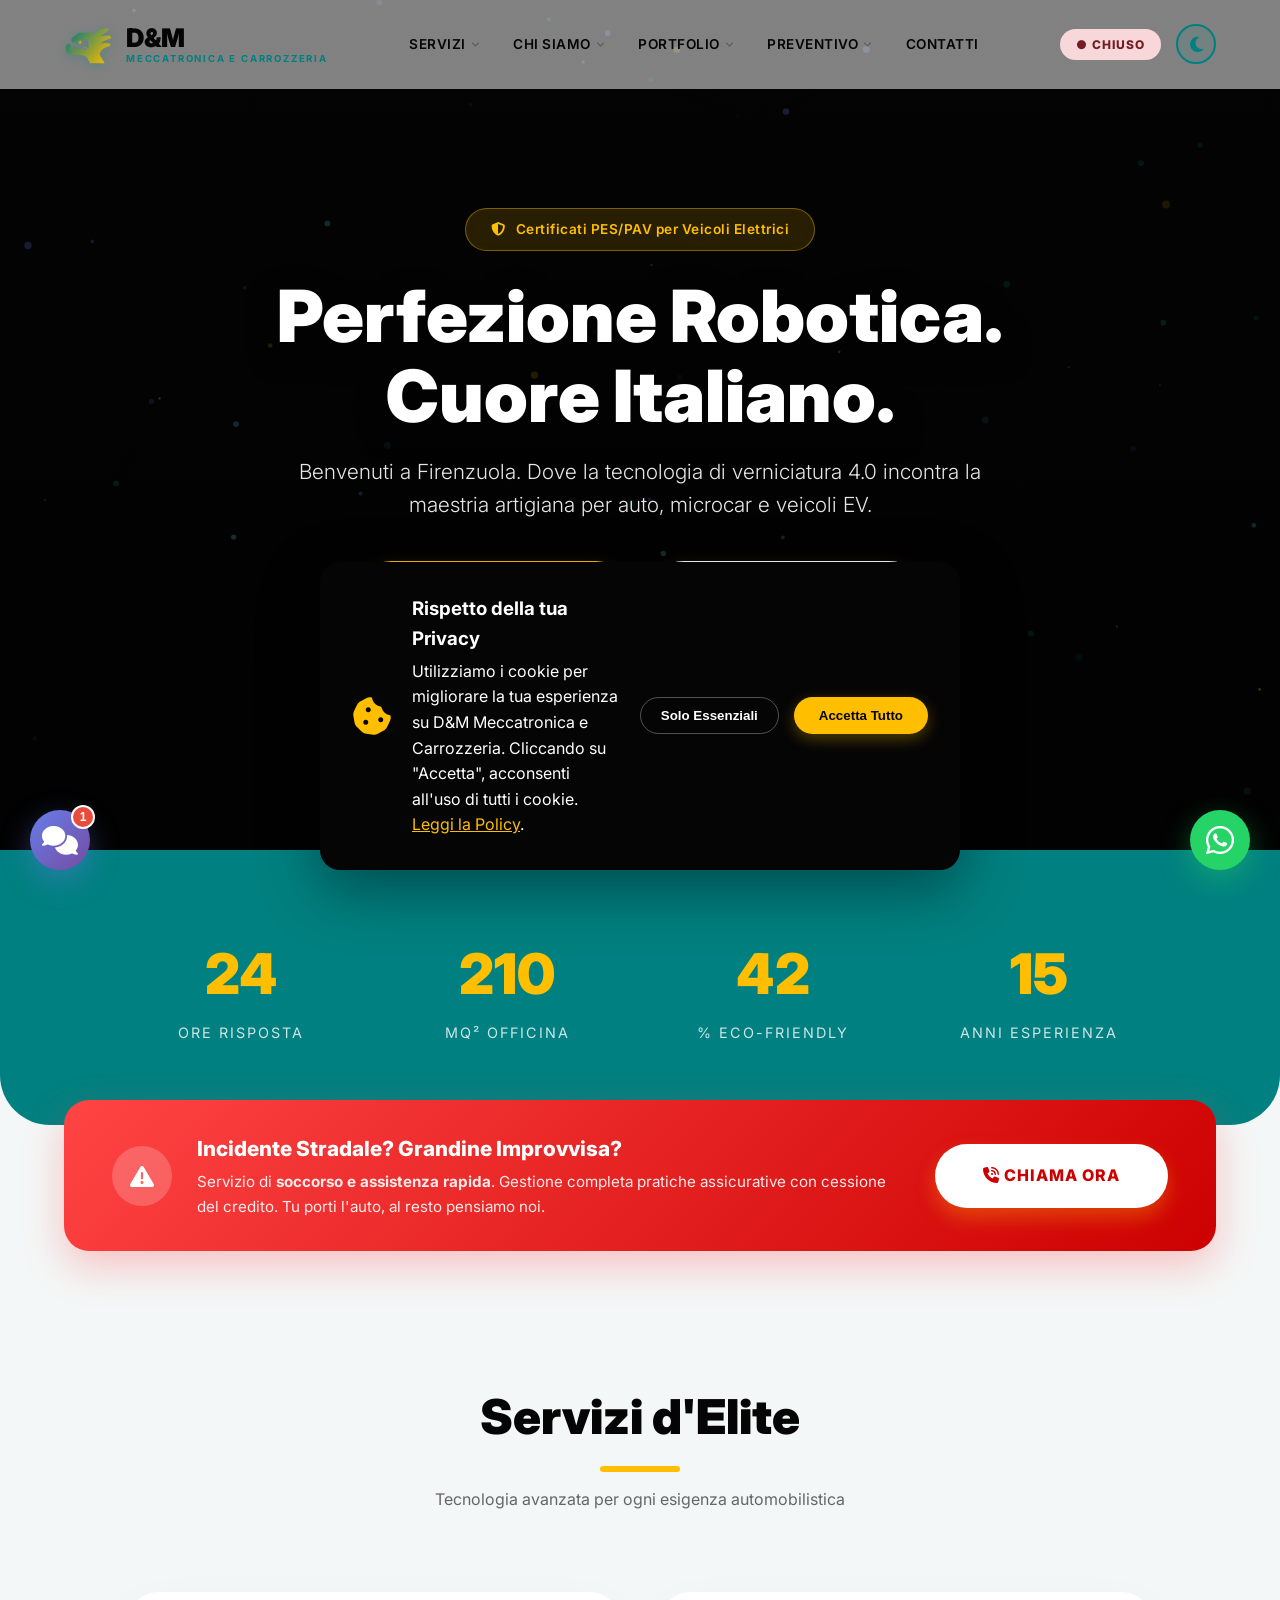
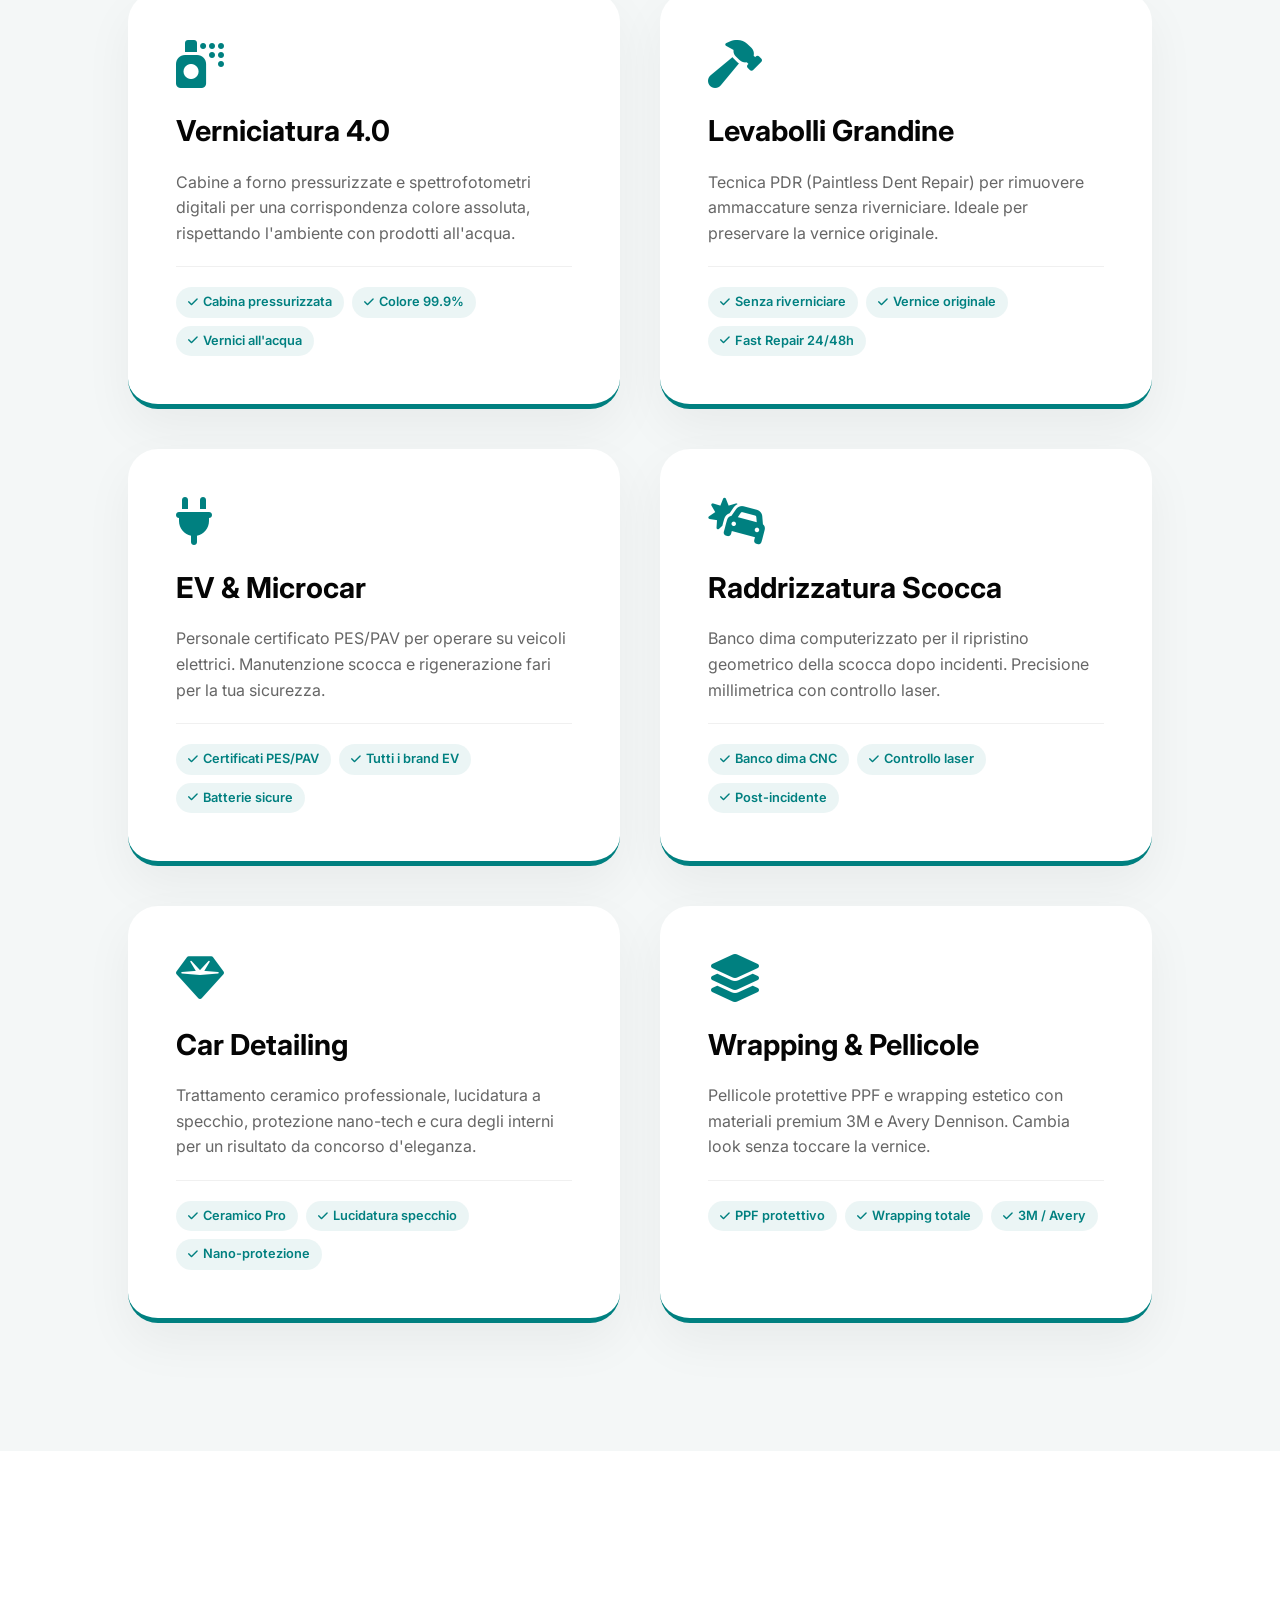
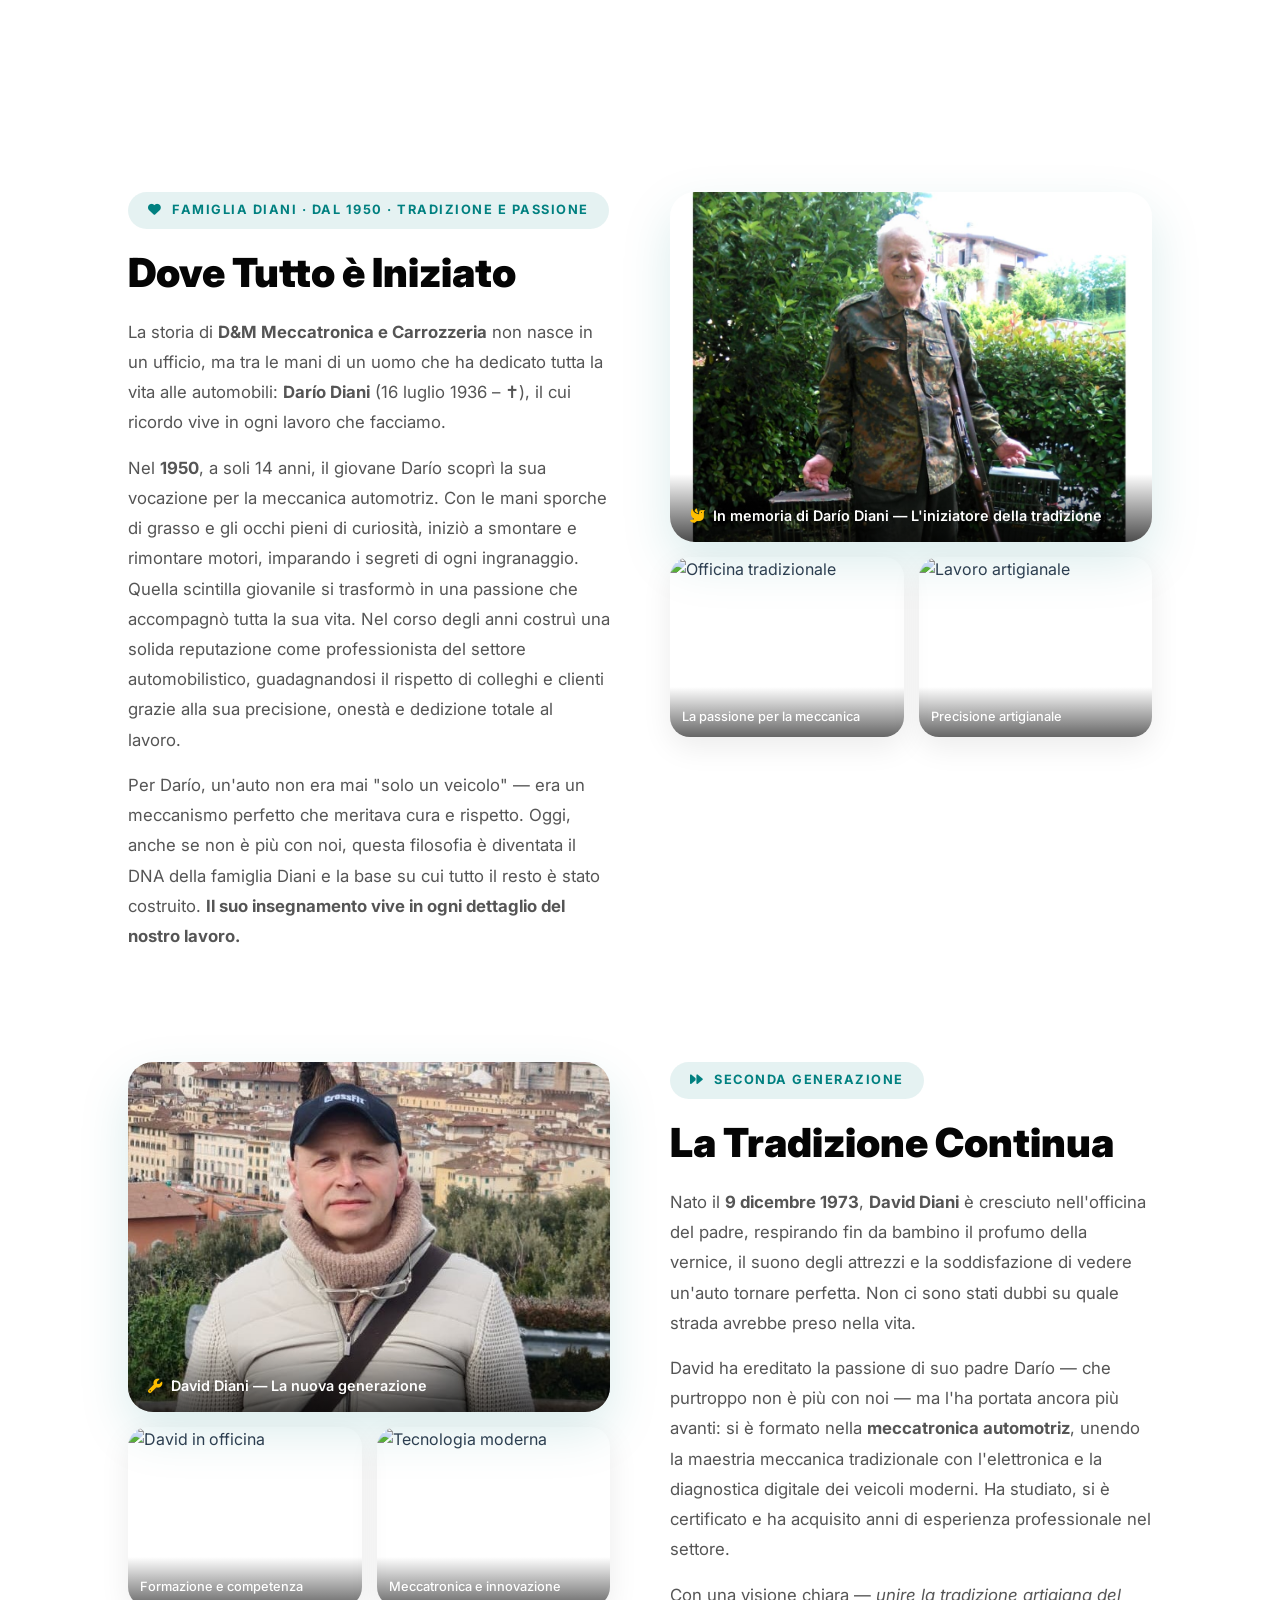
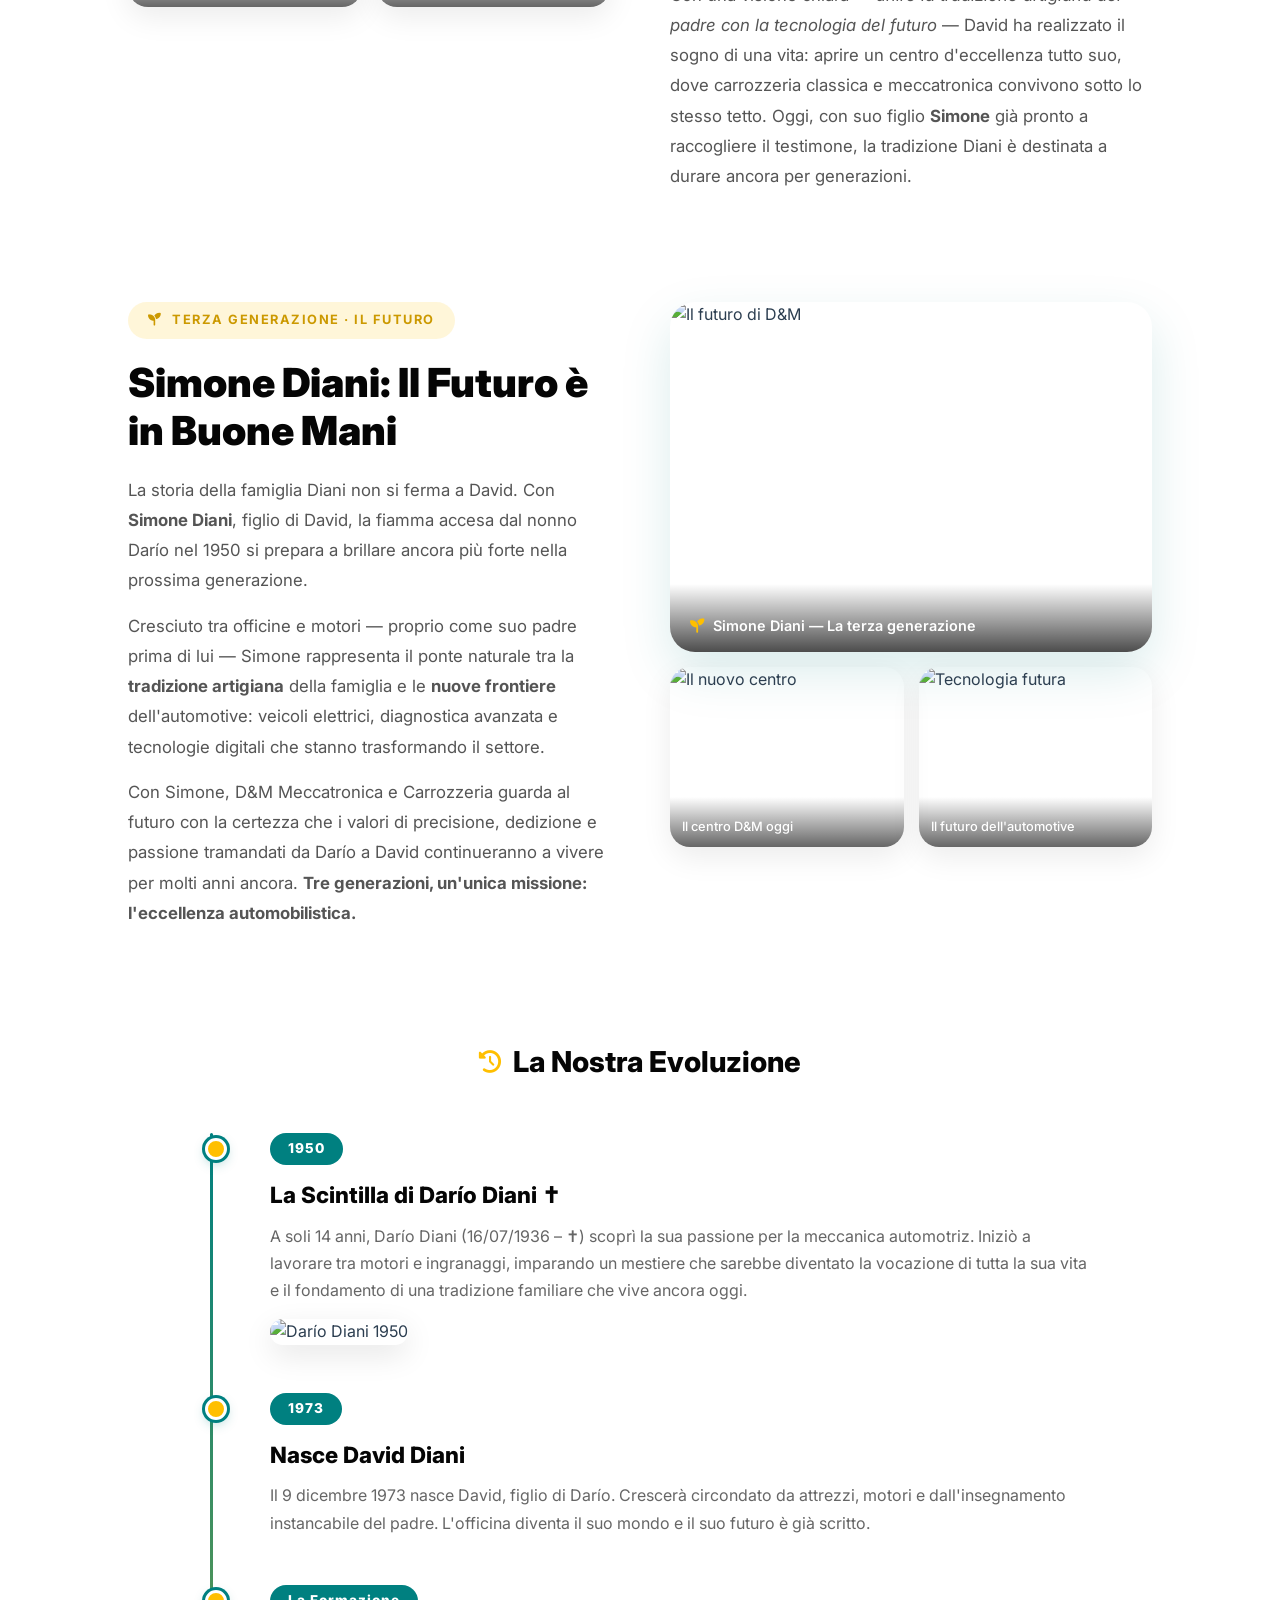
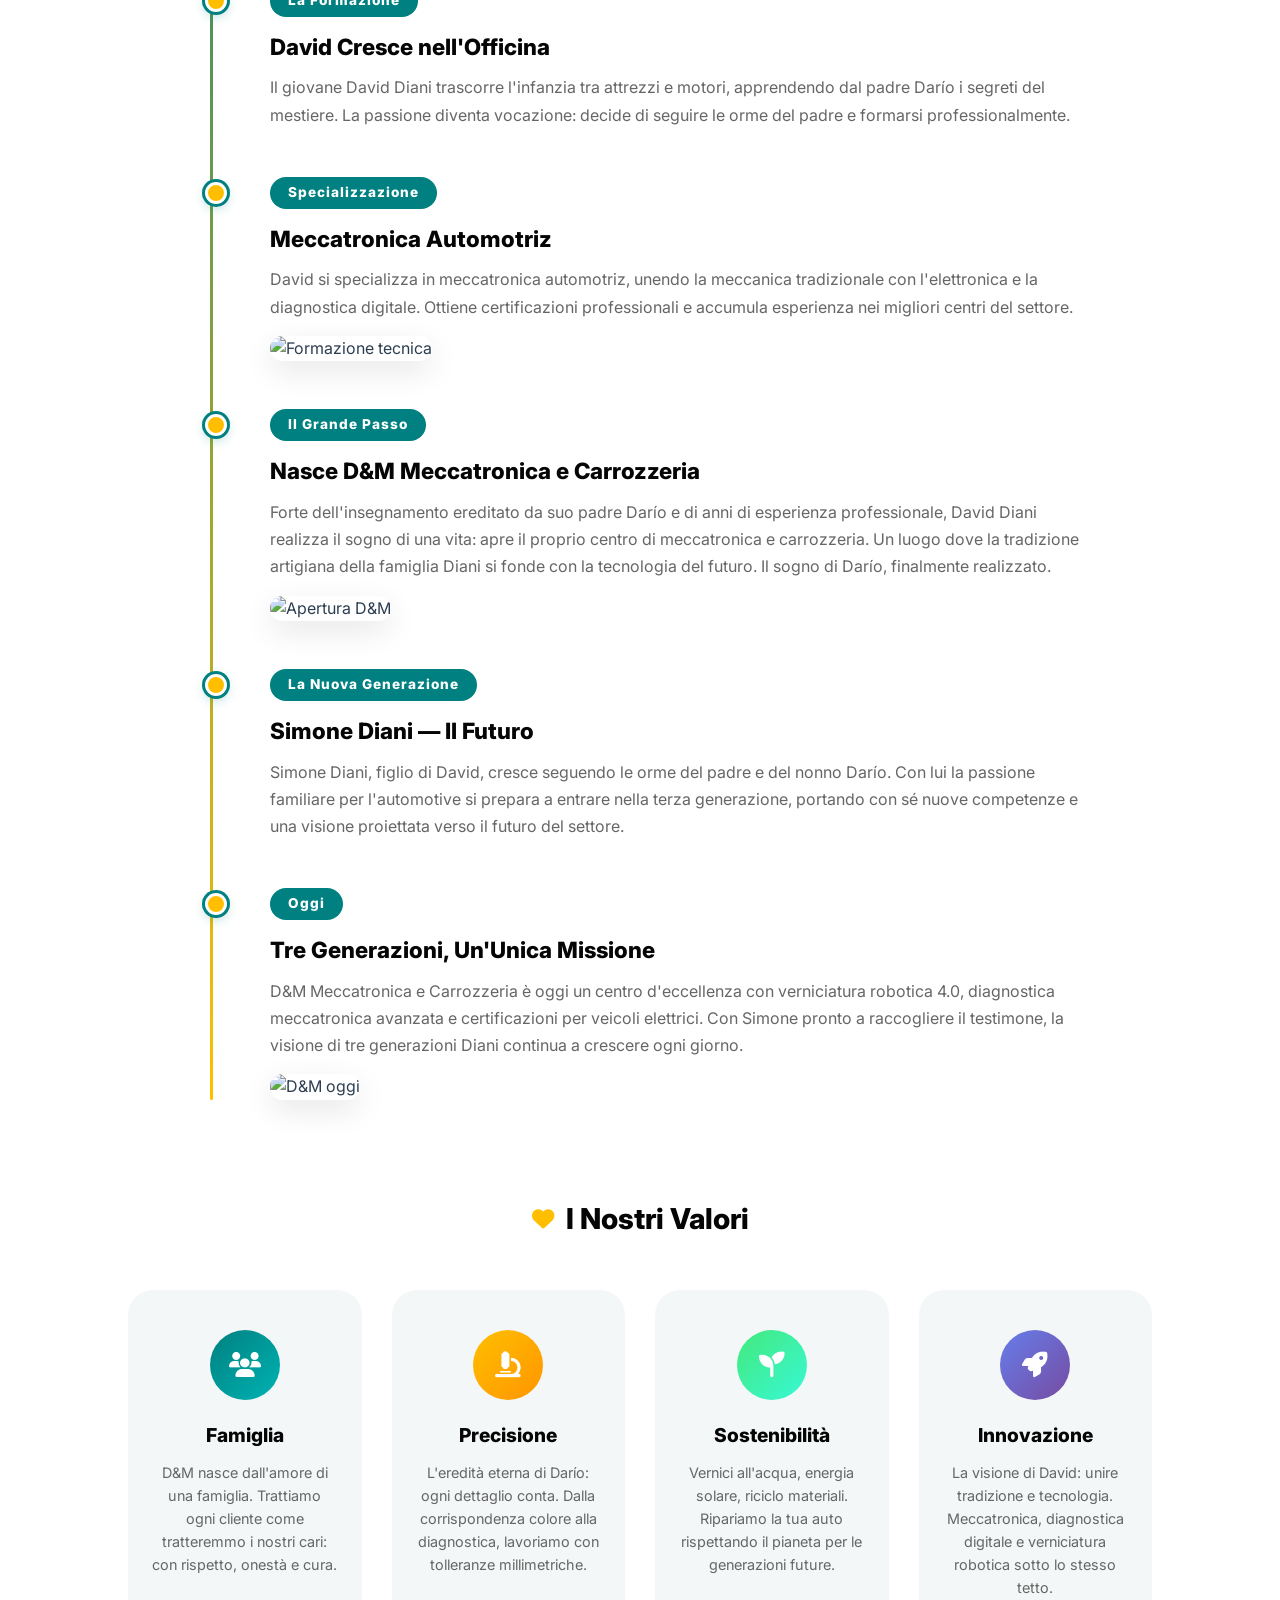
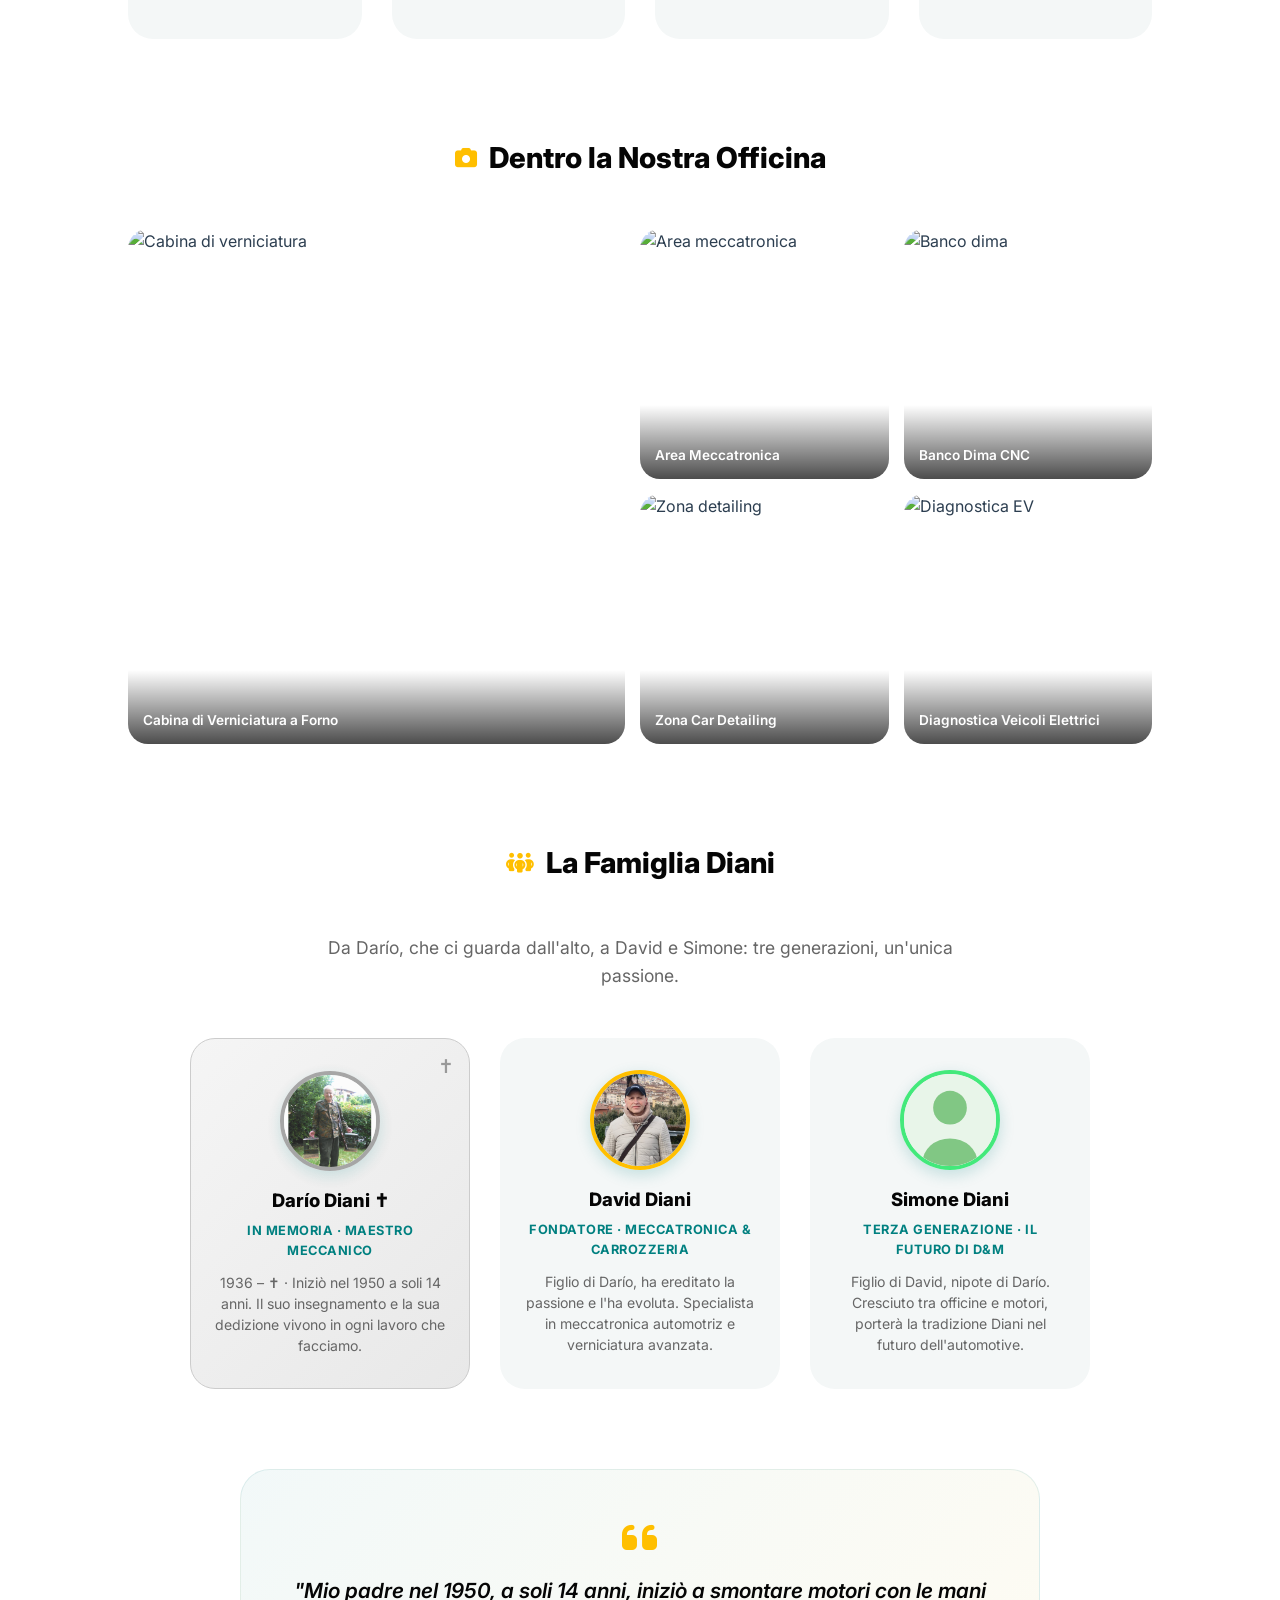
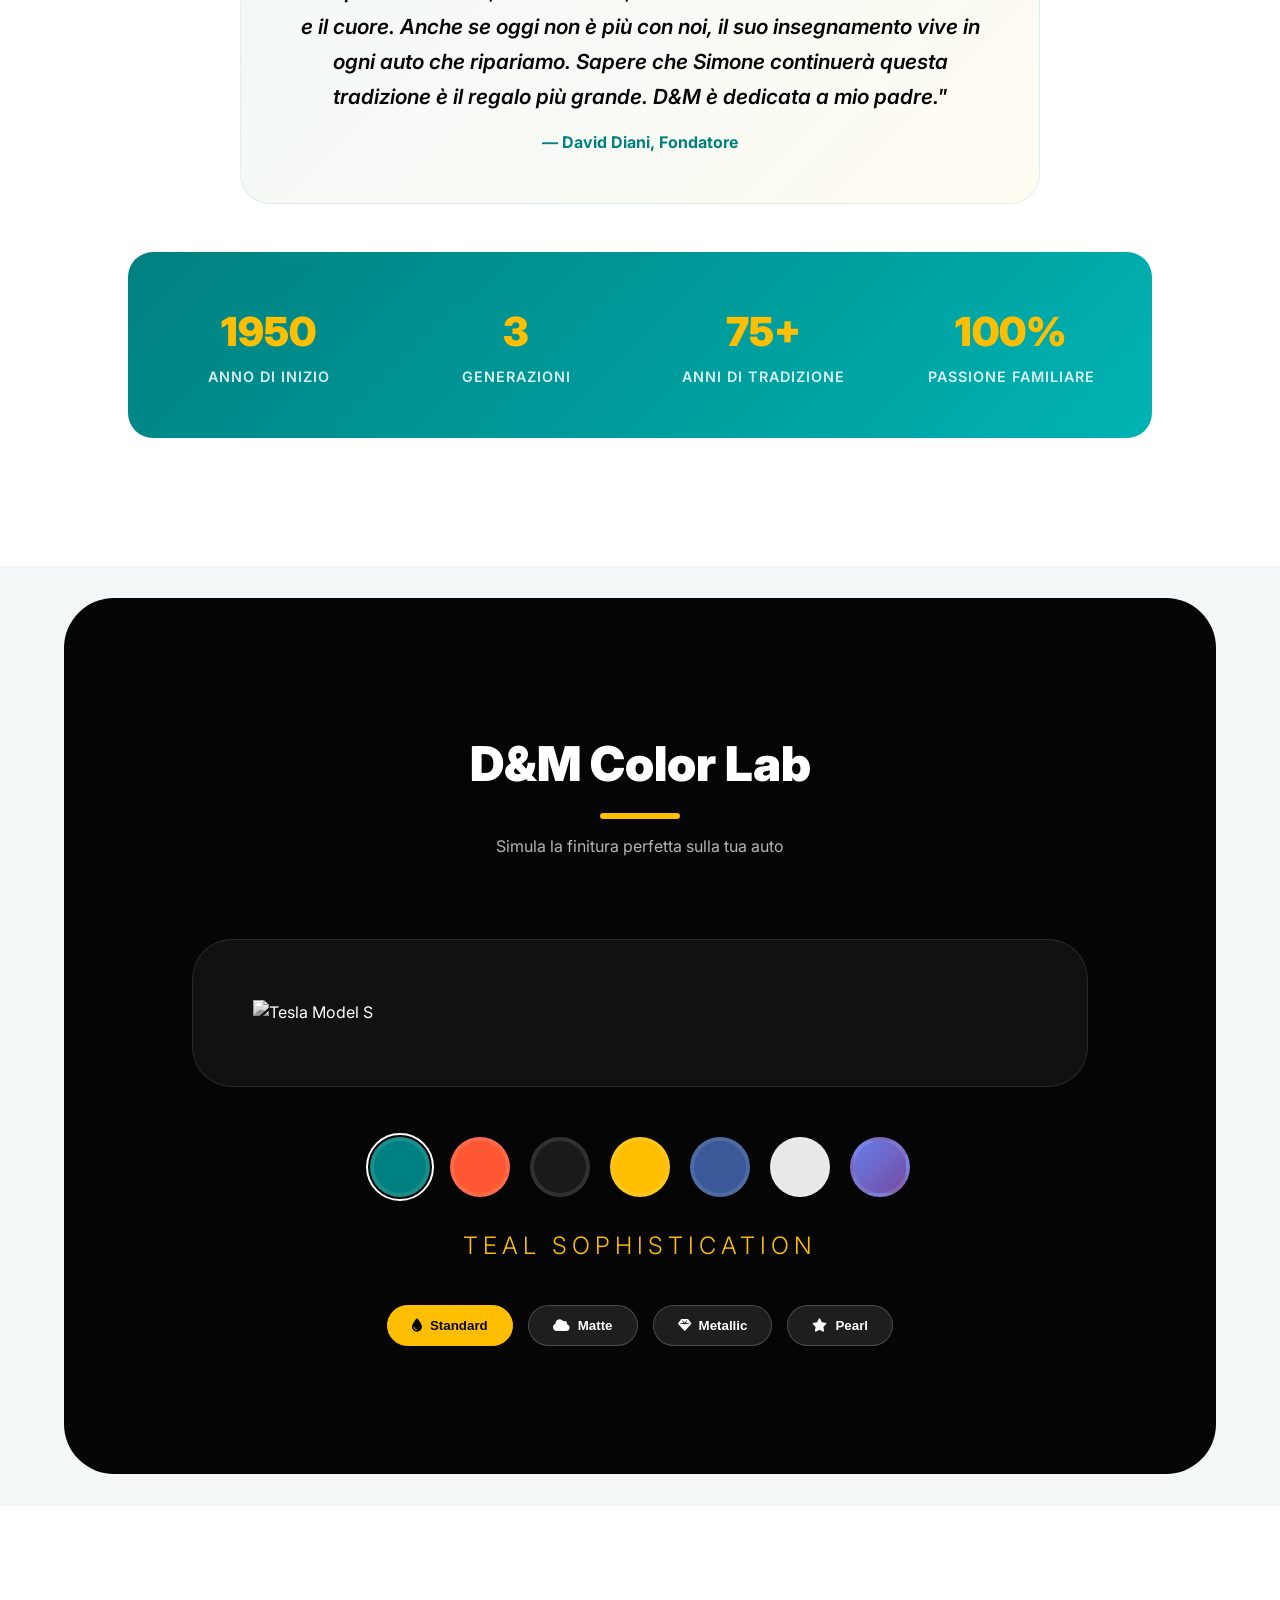
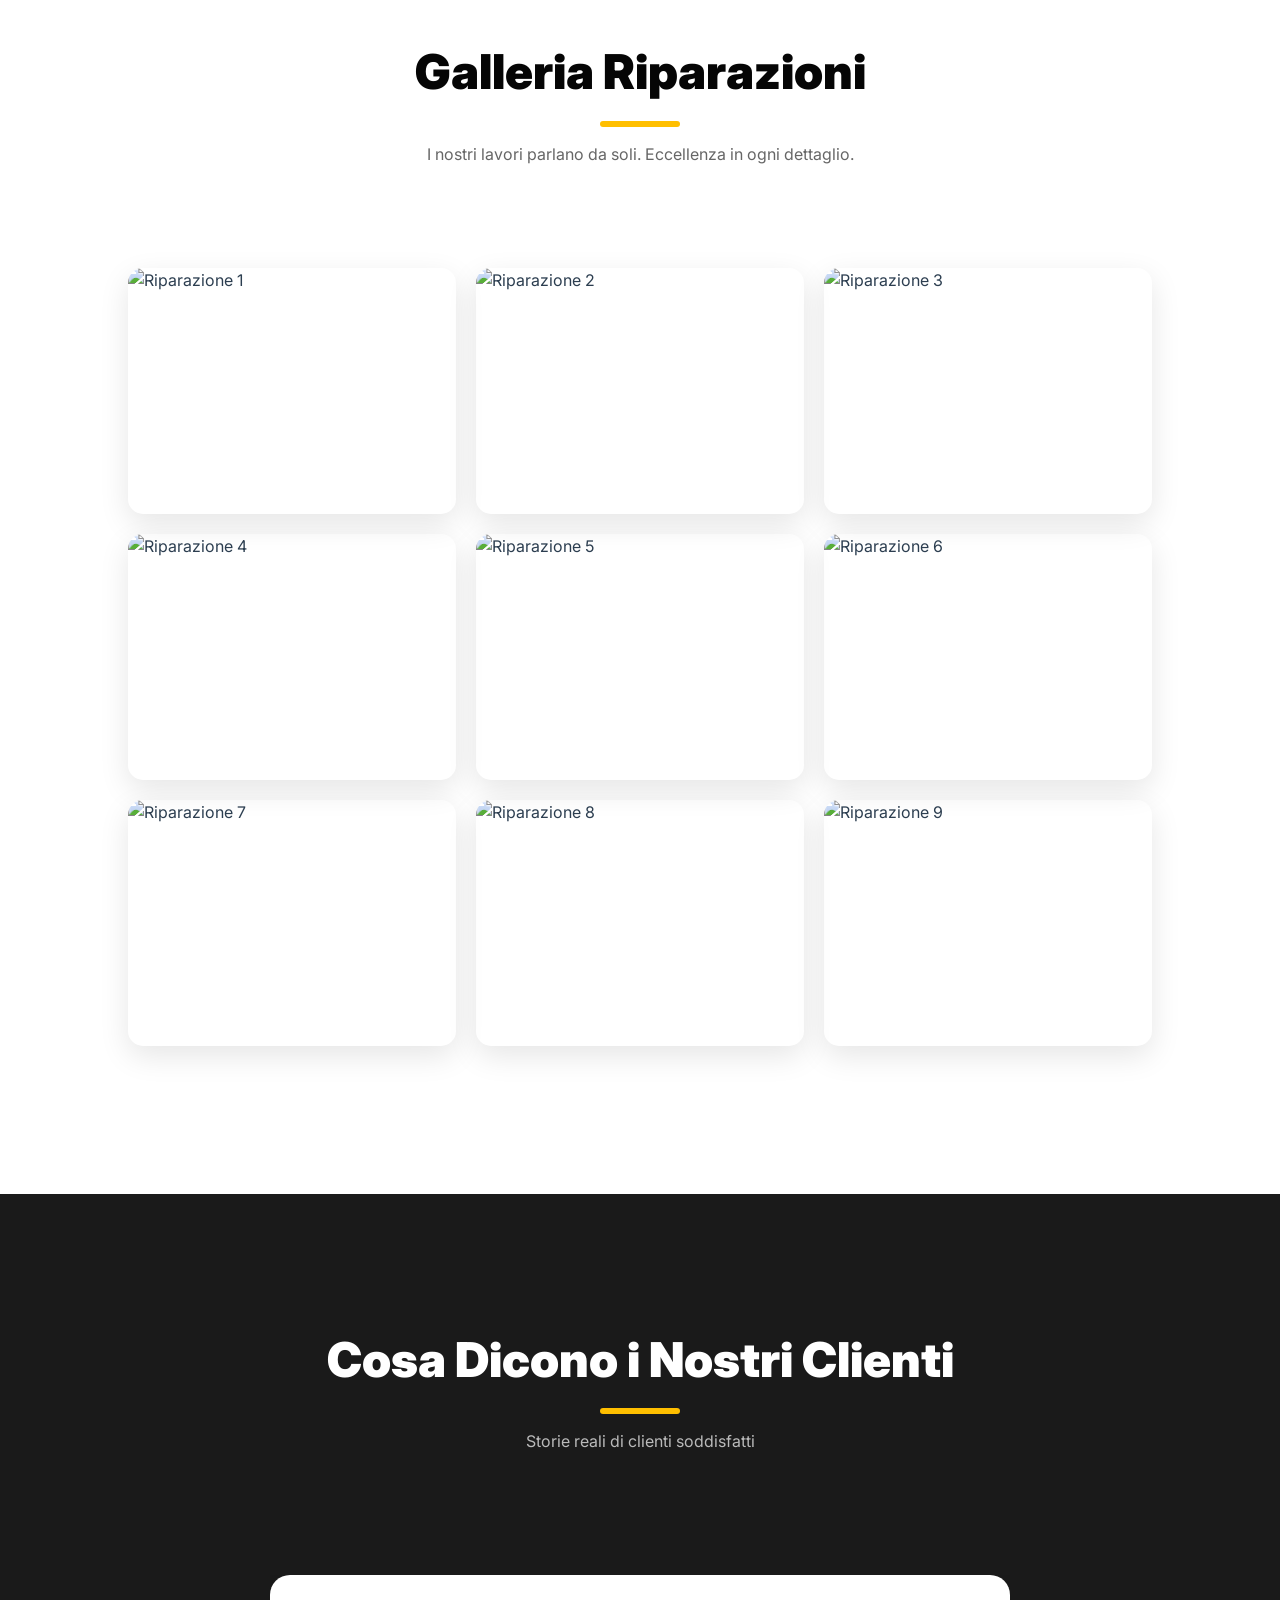
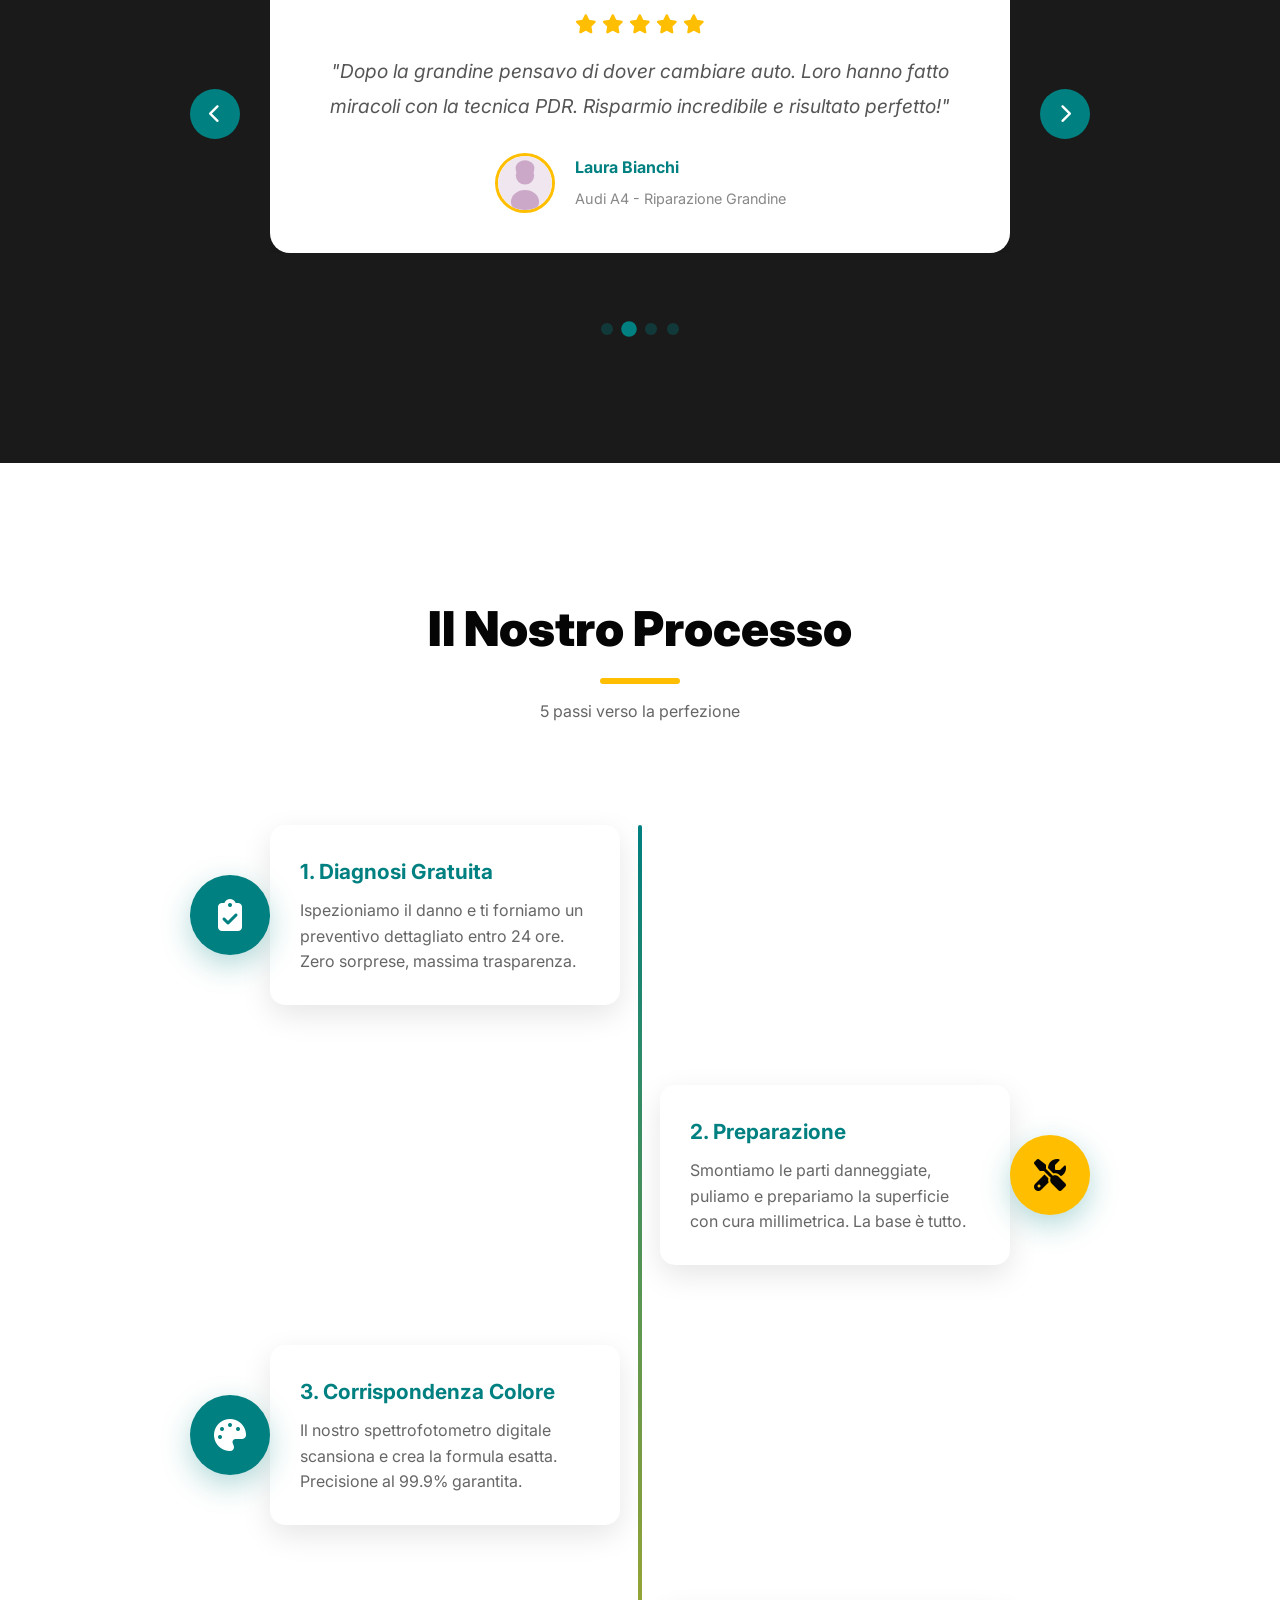
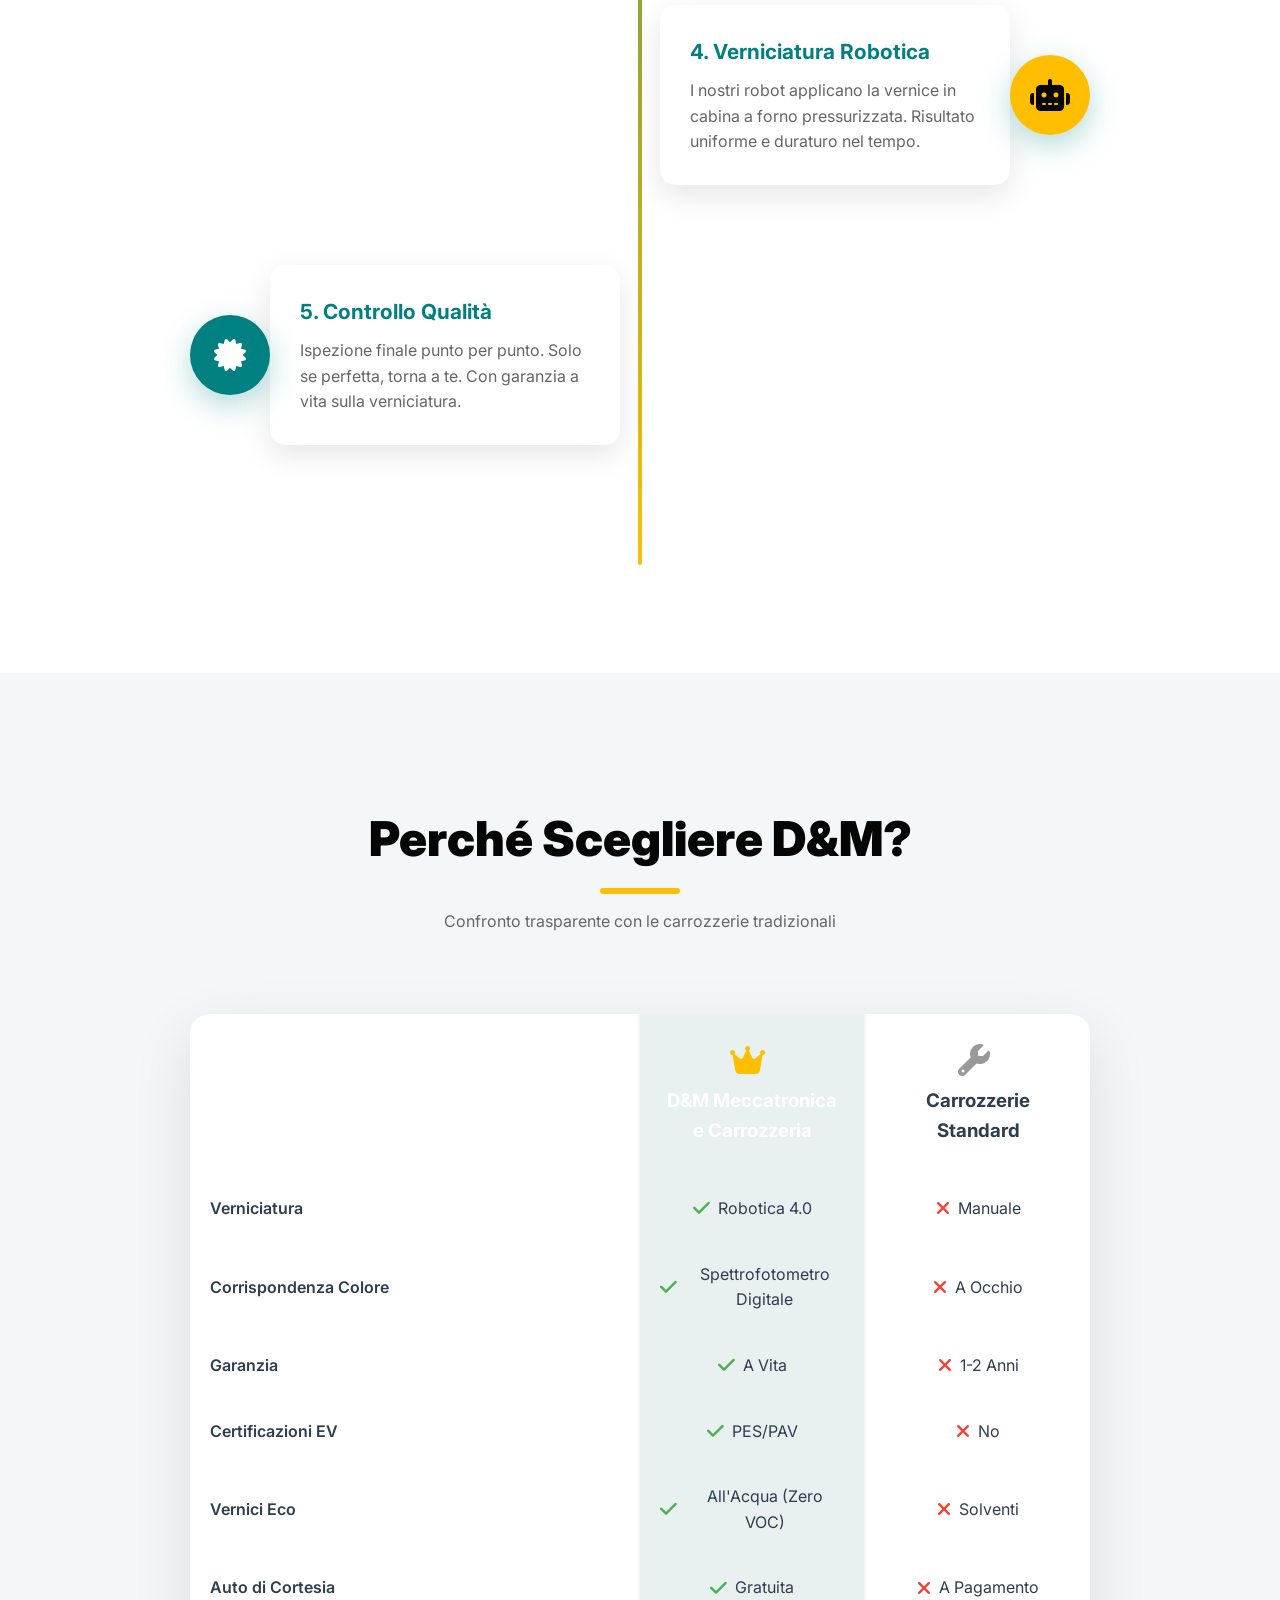
==== commit 20eed4de: "Add files via upload" ====
--- a/index.html
+++ b/index.html
@@ -118,37 +118,75 @@
                 </div>
             </div>
 
-            <!-- Mobile Status Badge -->
-            <div class="mobile-status-badge" id="mobile-status-badge">
-                <span class="mobile-status-dot"></span>
-                <span class="mobile-status-text">CHECKING...</span>
-            </div>
-
-            <!-- Navigation Links with Icons -->
-            <a href="#servizi" class="nav-link" onclick="toggleMenu()">
-                <i class="fa-solid fa-wrench"></i>
-                <span>Servizi</span>
-            </a>
-            <a href="#chi-siamo" class="nav-link" onclick="toggleMenu()">
-                <i class="fa-solid fa-users"></i>
-                <span>Chi Siamo</span>
-            </a>
-            <a href="#lab" class="nav-link" onclick="toggleMenu()">
-                <i class="fa-solid fa-palette"></i>
-                <span>Color Lab</span>
-            </a>
-            <a href="#galleria" class="nav-link" onclick="toggleMenu()">
-                <i class="fa-solid fa-images"></i>
-                <span>Galleria</span>
-            </a>
-            <a href="#prezzi" class="nav-link" onclick="toggleMenu()">
-                <i class="fa-solid fa-calculator"></i>
-                <span>Listino</span>
-            </a>
-            <a href="#dove-siamo" class="nav-link" onclick="toggleMenu()">
-                <i class="fa-solid fa-location-dot"></i>
-                <span>Contatti</span>
-            </a>
+            <!-- Desktop Dropdown Navigation -->
+            <div class="nav-dropdown-group">
+                <!-- Servizi -->
+                <div class="nav-item-dropdown">
+                    <a href="#servizi" class="nav-link" onclick="toggleMenu()">
+                        <i class="fa-solid fa-wrench"></i>
+                        <span>Servizi</span>
+                        <i class="fa-solid fa-chevron-down nav-arrow"></i>
+                    </a>
+                    <div class="dropdown-panel">
+                        <a href="#servizi" onclick="toggleMenu()"><i class="fa-solid fa-spray-can"></i> Verniciatura 4.0</a>
+                        <a href="#servizi" onclick="toggleMenu()"><i class="fa-solid fa-hammer"></i> Levabolli Grandine</a>
+                        <a href="#servizi" onclick="toggleMenu()"><i class="fa-solid fa-plug"></i> EV & Microcar</a>
+                        <a href="#servizi" onclick="toggleMenu()"><i class="fa-solid fa-car-burst"></i> Raddrizzatura Scocca</a>
+                        <a href="#servizi" onclick="toggleMenu()"><i class="fa-solid fa-gem"></i> Car Detailing</a>
+                        <a href="#servizi" onclick="toggleMenu()"><i class="fa-solid fa-layer-group"></i> Wrapping & Pellicole</a>
+                    </div>
+                </div>
+
+                <!-- Chi Siamo -->
+                <div class="nav-item-dropdown">
+                    <a href="#chi-siamo" class="nav-link" onclick="toggleMenu()">
+                        <i class="fa-solid fa-users"></i>
+                        <span>Chi Siamo</span>
+                        <i class="fa-solid fa-chevron-down nav-arrow"></i>
+                    </a>
+                    <div class="dropdown-panel">
+                        <a href="#chi-siamo" onclick="toggleMenu()"><i class="fa-solid fa-book-open"></i> La Nostra Storia</a>
+                        <a href="#chi-siamo" onclick="toggleMenu()"><i class="fa-solid fa-people-group"></i> Il Team</a>
+                        <a href="#certificazioni" onclick="toggleMenu()"><i class="fa-solid fa-award"></i> Certificazioni</a>
+                        <a href="#partners" onclick="toggleMenu()"><i class="fa-solid fa-handshake"></i> Partner</a>
+                    </div>
+                </div>
+
+                <!-- Portfolio -->
+                <div class="nav-item-dropdown">
+                    <a href="#galleria" class="nav-link" onclick="toggleMenu()">
+                        <i class="fa-solid fa-images"></i>
+                        <span>Portfolio</span>
+                        <i class="fa-solid fa-chevron-down nav-arrow"></i>
+                    </a>
+                    <div class="dropdown-panel">
+                        <a href="#galleria" onclick="toggleMenu()"><i class="fa-solid fa-camera"></i> Galleria Lavori</a>
+                        <a href="#progetti" onclick="toggleMenu()"><i class="fa-solid fa-star"></i> Progetti Speciali</a>
+                        <a href="#lab" onclick="toggleMenu()"><i class="fa-solid fa-palette"></i> D&M Color Lab</a>
+                    </div>
+                </div>
+
+                <!-- Preventivo -->
+                <div class="nav-item-dropdown">
+                    <a href="#prezzi" class="nav-link" onclick="toggleMenu()">
+                        <i class="fa-solid fa-calculator"></i>
+                        <span>Preventivo</span>
+                        <i class="fa-solid fa-chevron-down nav-arrow"></i>
+                    </a>
+                    <div class="dropdown-panel">
+                        <a href="#prezzi" onclick="toggleMenu()"><i class="fa-solid fa-calculator"></i> Calcola Preventivo</a>
+                        <a href="#confronto" onclick="toggleMenu()"><i class="fa-solid fa-scale-balanced"></i> Perché D&M?</a>
+                        <a href="#processo" onclick="toggleMenu()"><i class="fa-solid fa-list-check"></i> Il Nostro Processo</a>
+                        <a href="#faq" onclick="toggleMenu()"><i class="fa-solid fa-circle-question"></i> FAQ</a>
+                    </div>
+                </div>
+
+                <!-- Contatti (no dropdown) -->
+                <a href="#dove-siamo" class="nav-link nav-link-single" onclick="toggleMenu()">
+                    <i class="fa-solid fa-location-dot"></i>
+                    <span>Contatti</span>
+                </a>
+            </div>
             
             <!-- Mobile Prenota Button -->
             <a href="javascript:void(0)" class="btn-primary mobile-prenota-btn" onclick="toggleModal(); toggleMenu();">
@@ -366,7 +404,7 @@
             </div>
             <div class="about-founders-gallery">
                 <div class="about-img-main">
-                    <img src="data:image/svg+xml,%3Csvg xmlns='http://www.w3.org/2000/svg' viewBox='0 0 300 300'%3E%3Crect width='300' height='300' fill='%23e0e0e0'/%3E%3Ccircle cx='150' cy='110' r='55' fill='%23999'/%3E%3Cellipse cx='150' cy='290' rx='90' ry='80' fill='%23999'/%3E%3Ctext x='150' y='20' text-anchor='middle' fill='%23888' font-size='20' font-family='serif'>✝</text%3E%3C/svg%3E" alt="Darío Diani al lavoro">
+                    <img src="dario-diani.jpg" alt="Darío Diani al lavoro">
                     <div class="about-img-caption"><i class="fa-solid fa-dove" style="color: var(--accent); margin-right: 5px;"></i> In memoria di Darío Diani — L'iniziatore della tradizione</div>
                 </div>
                 <div class="about-img-small-grid">
@@ -386,7 +424,7 @@
         <div class="about-founders reveal scale-in" style="margin-top: 4rem;">
             <div class="about-founders-gallery" style="order: -1;">
                 <div class="about-img-main">
-                    <img src="data:image/svg+xml,%3Csvg xmlns='http://www.w3.org/2000/svg' viewBox='0 0 300 300'%3E%3Crect width='300' height='300' fill='%23e8e8e8'/%3E%3Ccircle cx='150' cy='110' r='55' fill='%23bbb'/%3E%3Cellipse cx='150' cy='290' rx='90' ry='80' fill='%23bbb'/%3E%3C/svg%3E" alt="David Diani">
+                    <img src="david-diani.jpg" alt="David Diani">
                     <div class="about-img-caption"><i class="fa-solid fa-wrench" style="color: var(--accent); margin-right: 5px;"></i> David Diani — La nuova generazione</div>
                 </div>
                 <div class="about-img-small-grid">
@@ -405,32 +443,32 @@
                 <h3>La Tradizione Continua</h3>
                 <p>Nato il <strong>9 dicembre 1973</strong>, <strong>David Diani</strong> è cresciuto nell'officina del padre, respirando fin da bambino il profumo della vernice, il suono degli attrezzi e la soddisfazione di vedere un'auto tornare perfetta. Non ci sono stati dubbi su quale strada avrebbe preso nella vita.</p>
                 <p>David ha ereditato la passione di suo padre Darío — che purtroppo non è più con noi — ma l'ha portata ancora più avanti: si è formato nella <strong>meccatronica automotriz</strong>, unendo la maestria meccanica tradizionale con l'elettronica e la diagnostica digitale dei veicoli moderni. Ha studiato, si è certificato e ha acquisito anni di esperienza professionale nel settore.</p>
-                <p>Con una visione chiara — <em>unire la tradizione artigiana del padre con la tecnologia del futuro</em> — David ha coltivato il sogno di aprire un centro d'eccellenza tutto suo, dove carrozzeria classica e meccatronica convivono sotto lo stesso tetto.</p>
-            </div>
-        </div>
-
-        <!-- D&M: David & Marilú -->
+                <p>Con una visione chiara — <em>unire la tradizione artigiana del padre con la tecnologia del futuro</em> — David ha realizzato il sogno di una vita: aprire un centro d'eccellenza tutto suo, dove carrozzeria classica e meccatronica convivono sotto lo stesso tetto. Oggi, con suo figlio <strong>Simone</strong> già pronto a raccogliere il testimone, la tradizione Diani è destinata a durare ancora per generazioni.</p>
+            </div>
+        </div>
+
+        <!-- THE FUTURE: Simone Diani -->
         <div class="about-founders reveal scale-in" style="margin-top: 4rem;">
             <div class="about-founders-text">
-                <div class="about-badge" style="background: rgba(255, 191, 0, 0.15); color: #cc9900;"><i class="fa-solid fa-heart" style="margin-right: 5px;"></i> D&M · DAVID & MARILÚ</div>
-                <h3>Un Sogno in Due: Nasce D&M</h3>
-                <p>Dietro ogni grande impresa c'è qualcuno che crede in te ancora prima che tu creda in te stesso. Per David, quella persona è <strong>Esmerita Marilú Hueza Cruz</strong> — sua moglie, la sua motivazione e co-fondatrice di D&M.</p>
-                <p>Marilú non è solo un supporto morale: è stata lei a spingere David a trasformare il suo sogno in realtà. Con la sua energia, determinazione e visione imprenditoriale, ha convinto David che era arrivato il momento di fare il grande passo e aprire il loro <strong>centro di meccatronica e carrozzeria</strong>.</p>
-                <p>Il nome <strong>"D&M"</strong> non è un caso: è l'unione delle iniziali di <strong>David</strong> e <strong>Marilú</strong> — un simbolo del loro percorso insieme, nella vita e nel lavoro. Dall'insegnamento di Darío, che oggi ci guarda dall'alto, attraverso le mani esperte di David, fino alla visione condivisa con Marilú: D&M Meccatronica e Carrozzeria è il frutto di <strong>tre generazioni di amore per le automobili</strong>.</p>
+                <div class="about-badge" style="background: rgba(255, 191, 0, 0.15); color: #cc9900;"><i class="fa-solid fa-seedling" style="margin-right: 5px;"></i> TERZA GENERAZIONE · IL FUTURO</div>
+                <h3>Simone Diani: Il Futuro è in Buone Mani</h3>
+                <p>La storia della famiglia Diani non si ferma a David. Con <strong>Simone Diani</strong>, figlio di David, la fiamma accesa dal nonno Darío nel 1950 si prepara a brillare ancora più forte nella prossima generazione.</p>
+                <p>Cresciuto tra officine e motori — proprio come suo padre prima di lui — Simone rappresenta il ponte naturale tra la <strong>tradizione artigiana</strong> della famiglia e le <strong>nuove frontiere</strong> dell'automotive: veicoli elettrici, diagnostica avanzata e tecnologie digitali che stanno trasformando il settore.</p>
+                <p>Con Simone, D&M Meccatronica e Carrozzeria guarda al futuro con la certezza che i valori di precisione, dedizione e passione tramandati da Darío a David continueranno a vivere per molti anni ancora. <strong>Tre generazioni, un'unica missione: l'eccellenza automobilistica.</strong></p>
             </div>
             <div class="about-founders-gallery">
                 <div class="about-img-main">
-                    <img src="data:image/svg+xml,%3Csvg xmlns='http://www.w3.org/2000/svg' viewBox='0 0 300 300'%3E%3Crect width='300' height='300' fill='%23e8e8e8'/%3E%3Ccircle cx='150' cy='110' r='55' fill='%23bbb'/%3E%3Cellipse cx='150' cy='290' rx='90' ry='80' fill='%23bbb'/%3E%3C/svg%3E" alt="David e Marilú">
-                    <div class="about-img-caption"><i class="fa-solid fa-heart" style="color: #ff4444; margin-right: 5px;"></i> David & Marilú — Fondatori di D&M</div>
+                    <img src="https://images.unsplash.com/photo-1552519507-da3b142c6e3d?q=80&w=600" alt="Il futuro di D&M">
+                    <div class="about-img-caption"><i class="fa-solid fa-seedling" style="color: var(--accent); margin-right: 5px;"></i> Simone Diani — La terza generazione</div>
                 </div>
                 <div class="about-img-small-grid">
                     <div class="about-img-small">
                         <img src="https://images.unsplash.com/photo-1619642751034-765dfdf7c58e?q=80&w=400" alt="Il nuovo centro">
-                        <span>Il nuovo centro D&M</span>
+                        <span>Il centro D&M oggi</span>
                     </div>
                     <div class="about-img-small">
-                        <img src="https://images.unsplash.com/photo-1552519507-da3b142c6e3d?q=80&w=400" alt="Eccellenza">
-                        <span>Eccellenza quotidiana</span>
+                        <img src="https://images.unsplash.com/photo-1593941707882-a5bba14938c7?q=80&w=400" alt="Tecnologia futura">
+                        <span>Il futuro dell'automotive</span>
                     </div>
                 </div>
             </div>
@@ -476,27 +514,27 @@
                 </div>
 
                 <div class="about-timeline-item">
-                    <div class="about-timeline-year">L'Incontro</div>
-                    <div class="about-timeline-content">
-                        <h4>David & Marilú</h4>
-                        <p>David incontra Esmerita Marilú Hueza Cruz. Insieme condividono valori, sogni e ambizioni. Marilú diventa la forza motrice che ispira David a pensare in grande e a credere nel proprio progetto imprenditoriale.</p>
-                    </div>
-                </div>
-
-                <div class="about-timeline-item">
                     <div class="about-timeline-year">Il Grande Passo</div>
                     <div class="about-timeline-content">
                         <h4>Nasce D&M Meccatronica e Carrozzeria</h4>
-                        <p>Grazie alla motivazione di Marilú e all'insegnamento ereditato da Darío, David e Marilú aprono insieme D&M — un centro all'avanguardia dove la tradizione artigiana della famiglia Diani si fonde con la tecnologia meccatronica del futuro. Il sogno di Darío, finalmente realizzato.</p>
+                        <p>Forte dell'insegnamento ereditato da suo padre Darío e di anni di esperienza professionale, David Diani realizza il sogno di una vita: apre il proprio centro di meccatronica e carrozzeria. Un luogo dove la tradizione artigiana della famiglia Diani si fonde con la tecnologia del futuro. Il sogno di Darío, finalmente realizzato.</p>
                         <img src="https://images.unsplash.com/photo-1619642751034-765dfdf7c58e?q=80&w=500" alt="Apertura D&M" class="about-timeline-img">
+                    </div>
+                </div>
+
+                <div class="about-timeline-item">
+                    <div class="about-timeline-year">La Nuova Generazione</div>
+                    <div class="about-timeline-content">
+                        <h4>Simone Diani — Il Futuro</h4>
+                        <p>Simone Diani, figlio di David, cresce seguendo le orme del padre e del nonno Darío. Con lui la passione familiare per l'automotive si prepara a entrare nella terza generazione, portando con sé nuove competenze e una visione proiettata verso il futuro del settore.</p>
                     </div>
                 </div>
 
                 <div class="about-timeline-item">
                     <div class="about-timeline-year">Oggi</div>
                     <div class="about-timeline-content">
-                        <h4>Il Futuro è Qui</h4>
-                        <p>D&M Meccatronica e Carrozzeria è oggi un centro d'eccellenza con verniciatura robotica 4.0, diagnostica meccatronica avanzata, certificazioni per veicoli elettrici e un team dedicato. La visione di tre generazioni diventa realtà ogni giorno.</p>
+                        <h4>Tre Generazioni, Un'Unica Missione</h4>
+                        <p>D&M Meccatronica e Carrozzeria è oggi un centro d'eccellenza con verniciatura robotica 4.0, diagnostica meccatronica avanzata e certificazioni per veicoli elettrici. Con Simone pronto a raccogliere il testimone, la visione di tre generazioni Diani continua a crescere ogni giorno.</p>
                         <img src="https://images.unsplash.com/photo-1552519507-da3b142c6e3d?q=80&w=500" alt="D&M oggi" class="about-timeline-img">
                     </div>
                 </div>
@@ -567,13 +605,13 @@
 
         <!-- Team Section -->
         <div class="about-team reveal scale-in">
-            <h3 class="about-section-title"><i class="fa-solid fa-people-group"></i> I Fondatori</h3>
-            <p style="text-align: center; color: #666; max-width: 700px; margin: 0 auto 3rem; font-size: 1.1rem;">Da Darío, che ci guarda dall'alto, a David e Marilú: il cuore di D&M.</p>
+            <h3 class="about-section-title"><i class="fa-solid fa-people-group"></i> La Famiglia Diani</h3>
+            <p style="text-align: center; color: #666; max-width: 700px; margin: 0 auto 3rem; font-size: 1.1rem;">Da Darío, che ci guarda dall'alto, a David e Simone: tre generazioni, un'unica passione.</p>
             
             <div class="about-team-grid" style="grid-template-columns: repeat(3, 1fr); max-width: 900px; margin: 0 auto;">
                 <div class="about-team-card memorial">
                     <div class="about-team-photo">
-                        <img src="data:image/svg+xml,%3Csvg xmlns='http://www.w3.org/2000/svg' viewBox='0 0 300 300'%3E%3Crect width='300' height='300' fill='%23e0e0e0'/%3E%3Ccircle cx='150' cy='110' r='55' fill='%23999'/%3E%3Cellipse cx='150' cy='290' rx='90' ry='80' fill='%23999'/%3E%3Ctext x='150' y='20' text-anchor='middle' fill='%23888' font-size='20' font-family='serif'>✝</text%3E%3C/svg%3E" alt="Darío Diani">
+                        <img src="dario-diani.jpg" alt="Darío Diani">
                     </div>
                     <h4>Darío Diani ✝</h4>
                     <span class="about-team-role">In Memoria · Maestro Meccanico</span>
@@ -582,7 +620,7 @@
 
                 <div class="about-team-card">
                     <div class="about-team-photo" style="border-color: var(--accent);">
-                        <img src="data:image/svg+xml,%3Csvg xmlns='http://www.w3.org/2000/svg' viewBox='0 0 300 300'%3E%3Crect width='300' height='300' fill='%23e8e8e8'/%3E%3Ccircle cx='150' cy='110' r='55' fill='%23bbb'/%3E%3Cellipse cx='150' cy='290' rx='90' ry='80' fill='%23bbb'/%3E%3C/svg%3E" alt="David Diani">
+                        <img src="david-diani.jpg" alt="David Diani">
                     </div>
                     <h4>David Diani</h4>
                     <span class="about-team-role">Fondatore · Meccatronica & Carrozzeria</span>
@@ -590,12 +628,12 @@
                 </div>
 
                 <div class="about-team-card">
-                    <div class="about-team-photo" style="border-color: #ff6b81;">
-                        <img src="data:image/svg+xml,%3Csvg xmlns='http://www.w3.org/2000/svg' viewBox='0 0 300 300'%3E%3Crect width='300' height='300' fill='%23f0e6ef'/%3E%3Ccircle cx='150' cy='105' r='52' fill='%23cba8c8'/%3E%3Cellipse cx='150' cy='285' rx='85' ry='78' fill='%23cba8c8'/%3E%3Cpath d='M100 80 Q90 50 110 35 Q150 10 190 35 Q210 50 200 80' fill='%23cba8c8'/%3E%3C/svg%3E" alt="Esmerita Marilú Hueza Cruz">
-                    </div>
-                    <h4>Esmerita Marilú H.C.</h4>
-                    <span class="about-team-role">Co-Fondatrice · Direzione & Gestione</span>
-                    <p>L'anima imprenditoriale di D&M. La sua visione e motivazione hanno trasformato un sogno in un centro d'eccellenza.</p>
+                    <div class="about-team-photo" style="border-color: #43e97b;">
+                        <svg viewBox="0 0 300 300" xmlns="http://www.w3.org/2000/svg" style="width:100%;height:100%"><rect width="300" height="300" fill="#e8f5e9"/><circle cx="150" cy="110" r="55" fill="#81c784"/><ellipse cx="150" cy="290" rx="90" ry="80" fill="#81c784"/></svg>
+                    </div>
+                    <h4>Simone Diani</h4>
+                    <span class="about-team-role">Terza Generazione · Il Futuro di D&M</span>
+                    <p>Figlio di David, nipote di Darío. Cresciuto tra officine e motori, porterà la tradizione Diani nel futuro dell'automotive.</p>
                 </div>
             </div>
         </div>
@@ -604,7 +642,7 @@
         <div class="about-legacy-quote reveal scale-in" style="text-align: center; margin: 4rem auto 3rem; max-width: 800px; padding: 3rem; background: linear-gradient(135deg, rgba(0,128,128,0.05), rgba(255,191,0,0.05)); border-radius: 30px; border: 1px solid rgba(0,128,128,0.1);">
             <i class="fa-solid fa-quote-left" style="font-size: 2.5rem; color: var(--accent); margin-bottom: 15px; display: block;"></i>
             <p style="font-size: 1.3rem; color: var(--dark); font-weight: 600; line-height: 1.7; font-style: italic; margin-bottom: 15px;">
-                "Mio padre nel 1950, a soli 14 anni, iniziò a smontare motori con le mani e il cuore. Anche se oggi non è più con noi, il suo insegnamento vive in ogni auto che ripariamo. Marilú mi ha dato la forza di trasformare quel ricordo in un sogno reale. D&M è dedicata a lui."
+                "Mio padre nel 1950, a soli 14 anni, iniziò a smontare motori con le mani e il cuore. Anche se oggi non è più con noi, il suo insegnamento vive in ogni auto che ripariamo. Sapere che Simone continuerà questa tradizione è il regalo più grande. D&M è dedicata a mio padre."
             </p>
             <span style="color: var(--primary); font-weight: 700; font-size: 1rem;">— David Diani, Fondatore</span>
         </div>
@@ -1441,14 +1479,10 @@
     <!-- ============================================
          WHATSAPP FLOATING BUTTON
          ============================================ -->
-    <a href="https://wa.me/391234567890" class="wa-float" target="_blank" title="Chatta con noi">
+    <a href="https://wa.me/391234567890" class="wa-float" target="_blank" title="Contattaci su WhatsApp">
         <i class="fa-brands fa-whatsapp"></i>
     </a>
 
-    <!-- ============================================
-         SCRIPTS
-         ============================================ -->
     <script src="script.js"></script>
-
 </body>
-</html>
+</html>
--- a/style.css
+++ b/style.css
@@ -300,19 +300,156 @@
 
 .nav-menu { 
     display: flex; 
-    gap: 30px; 
+    gap: 0; 
     align-items: center; 
 }
 
+/* Dropdown Group */
+.nav-dropdown-group {
+    display: flex;
+    align-items: center;
+    gap: 5px;
+}
+
+/* Dropdown Item */
+.nav-item-dropdown {
+    position: relative;
+}
+
+/* Nav links inside dropdowns - flex for icon+text+arrow */
+.nav-item-dropdown > .nav-link {
+    display: inline-flex;
+    align-items: center;
+    gap: 6px;
+    padding: 8px 14px;
+    border-radius: 8px;
+    transition: background 0.2s, color 0.3s;
+}
+
+.nav-item-dropdown > .nav-link:hover {
+    background: rgba(0, 128, 128, 0.07);
+}
+
+.nav-link-single {
+    display: inline-flex;
+    align-items: center;
+    gap: 6px;
+    padding: 8px 14px;
+    border-radius: 8px;
+    transition: background 0.2s;
+}
+
+.nav-link-single:hover {
+    background: rgba(0, 128, 128, 0.07);
+}
+
+/* Hide the default underline on dropdown nav-links */
+.nav-item-dropdown > .nav-link::after,
+.nav-link-single::after {
+    display: none;
+}
+
+.nav-arrow {
+    font-size: 0.5rem;
+    transition: transform 0.3s;
+    opacity: 0.35;
+}
+
+.nav-item-dropdown:hover .nav-arrow {
+    transform: rotate(180deg);
+    opacity: 0.8;
+}
+
+/* Dropdown Panel (Desktop) */
+.dropdown-panel {
+    position: absolute;
+    top: 100%;
+    left: 50%;
+    transform: translateX(-50%) translateY(10px);
+    min-width: 220px;
+    background: white;
+    border-radius: 16px;
+    box-shadow: 0 15px 40px rgba(0,0,0,0.12), 0 0 0 1px rgba(0,0,0,0.04);
+    padding: 10px;
+    opacity: 0;
+    visibility: hidden;
+    transition: opacity 0.25s ease, transform 0.25s ease, visibility 0.25s;
+    z-index: 2000;
+}
+
+.nav-item-dropdown:hover .dropdown-panel {
+    opacity: 1;
+    visibility: visible;
+    transform: translateX(-50%) translateY(0);
+}
+
+.dropdown-panel a {
+    display: flex;
+    align-items: center;
+    gap: 12px;
+    padding: 10px 15px;
+    color: #333;
+    text-decoration: none;
+    font-size: 0.88rem;
+    font-weight: 500;
+    border-radius: 10px;
+    transition: background 0.2s, color 0.2s;
+}
+
+.dropdown-panel a i {
+    color: var(--primary);
+    width: 18px;
+    text-align: center;
+    font-size: 0.85rem;
+}
+
+.dropdown-panel a:hover {
+    background: rgba(0, 128, 128, 0.08);
+    color: var(--primary);
+}
+
+[data-theme="dark"] .dropdown-panel {
+    background: #2a2a2a;
+    box-shadow: 0 15px 40px rgba(0,0,0,0.4);
+}
+
+[data-theme="dark"] .dropdown-panel a {
+    color: #ccc;
+}
+
+[data-theme="dark"] .dropdown-panel a:hover {
+    background: rgba(255, 191, 0, 0.1);
+    color: var(--accent);
+}
+
+[data-theme="dark"] .dropdown-panel a i {
+    color: var(--accent);
+}
+
+/* Single link (no dropdown) */
+.nav-link-single {
+    margin-left: 0;
+}
+
+/* Nav link base style */
 .nav-link {
     position: relative; 
     text-decoration: none; 
     color: var(--dark);
     font-weight: 600; 
-    font-size: 0.9rem; 
+    font-size: 0.85rem; 
     text-transform: uppercase;
     letter-spacing: 0.5px; 
     transition: 0.3s;
+}
+
+/* Hide icons on desktop nav */
+.nav-dropdown-group .nav-link > i:first-child {
+    display: none;
+}
+
+.nav-link-single > i:first-child {
+    display: none;
 }
 
 .nav-link::after {
@@ -2131,21 +2268,64 @@
     }
 
     /* Links del menú */
+    .nav-dropdown-group {
+        display: flex;
+        flex-direction: column;
+        width: 100%;
+        padding: 10px 0;
+    }
+
+    .nav-item-dropdown {
+        width: 100%;
+    }
+
+    /* Show icons on mobile */
+    .nav-dropdown-group .nav-link > i:first-child,
+    .nav-link-single > i:first-child {
+        display: inline-flex !important;
+    }
+
+    /* Reset desktop dropdown styles */
+    .nav-item-dropdown > .nav-link,
+    .nav-link-single {
+        padding: 14px 25px;
+        border-radius: 12px;
+        background: transparent;
+    }
+
+    .nav-item-dropdown > .nav-link:hover,
+    .nav-link-single:hover {
+        background: rgba(0, 128, 128, 0.08);
+    }
+
     .nav-link {
         display: flex;
         align-items: center;
         gap: 15px;
-        padding: 18px 30px;
-        margin: 5px 15px;
+        padding: 14px 25px;
+        margin: 2px 10px;
         border-radius: 12px;
-        font-size: 1rem;
+        font-size: 0.95rem;
         font-weight: 600;
         text-transform: none;
         letter-spacing: 0;
-        transition: all 0.3s ease;
+        transition: all 0.2s ease;
         background: transparent;
         position: relative;
         overflow: hidden;
+    }
+
+    .nav-arrow {
+        margin-left: auto;
+        font-size: 0.7rem;
+        opacity: 0.4;
+        transition: transform 0.3s;
+    }
+
+    .nav-item-dropdown.open .nav-arrow {
+        transform: rotate(180deg);
+        opacity: 1;
+        color: var(--accent);
     }
 
     .nav-link::before {
@@ -2168,29 +2348,79 @@
         display: none;
     }
 
-    .nav-link i {
-        font-size: 1.3rem;
+    .nav-link i:first-child {
+        font-size: 1.1rem;
         color: var(--primary);
-        width: 30px;
-        transition: all 0.3s ease;
-    }
-
-    [data-theme="dark"] .nav-link i {
+        width: 28px;
+        text-align: center;
+        transition: all 0.2s ease;
+    }
+
+    [data-theme="dark"] .nav-link i:first-child {
         color: var(--accent);
     }
 
     .nav-link:hover {
-        background: rgba(0, 128, 128, 0.1);
-        transform: translateX(5px);
+        background: rgba(0, 128, 128, 0.08);
         color: var(--primary);
     }
 
     [data-theme="dark"] .nav-link:hover {
-        background: rgba(255, 191, 0, 0.1);
-    }
-
-    .nav-link:hover i {
-        transform: scale(1.2);
+        background: rgba(255, 191, 0, 0.08);
+    }
+
+    /* Mobile dropdown panel - accordion style */
+    .dropdown-panel {
+        position: static;
+        transform: none;
+        opacity: 1;
+        visibility: visible;
+        min-width: auto;
+        background: transparent;
+        box-shadow: none;
+        border-radius: 0;
+        padding: 0 10px 5px 10px;
+        max-height: 0;
+        overflow: hidden;
+        transition: max-height 0.3s ease;
+    }
+
+    .nav-item-dropdown.open .dropdown-panel {
+        max-height: 500px;
+    }
+
+    .dropdown-panel a {
+        padding: 10px 20px 10px 65px;
+        font-size: 0.85rem;
+        color: #666;
+        border-radius: 8px;
+        margin: 1px 0;
+    }
+
+    .dropdown-panel a i {
+        font-size: 0.75rem;
+        width: 16px;
+        color: var(--primary);
+        opacity: 0.7;
+    }
+
+    .dropdown-panel a:hover {
+        background: rgba(0, 128, 128, 0.06);
+        color: var(--primary);
+    }
+
+    [data-theme="dark"] .dropdown-panel {
+        background: transparent;
+        box-shadow: none;
+    }
+
+    [data-theme="dark"] .dropdown-panel a {
+        color: #999;
+    }
+
+    /* Nav link single (no dropdown) */
+    .nav-link-single {
+        margin: 2px 10px;
     }
 
     /* Botón Prenota móvil */
@@ -4027,6 +4257,7 @@
     width: 100%;
     height: 350px;
     object-fit: cover;
+    object-position: center 20%;
     display: block;
 }
 
@@ -4290,6 +4521,7 @@
     width: 100%;
     height: 100%;
     object-fit: cover;
+    object-position: center 20%;
 }
 
 .about-team-card h4 {
@@ -4638,4 +4870,710 @@
     .about-number-label {
         font-size: 0.75rem;
     }
+}
+
+
+/* =========================================
+   28. MOBILE PERFORMANCE & LAYOUT FIX
+   Comprehensive overhaul for mobile devices
+   ========================================= */
+
+/* --- PERFORMANCE: Disable heavy effects on mobile --- */
+@media (max-width: 768px) {
+    /* Kill particles on mobile - major lag source */
+    #particles-canvas {
+        display: none !important;
+    }
+
+    /* Disable expensive animations */
+    .tilt-card {
+        transform: none !important;
+    }
+
+    /* Reduce transition complexity */
+    .reveal {
+        transition: opacity 0.3s ease, transform 0.3s ease !important;
+    }
+
+    .scale-in {
+        animation: none !important;
+        opacity: 1 !important;
+        transform: none !important;
+    }
+
+    /* Disable float animation on images */
+    .vision-img {
+        animation: none !important;
+    }
+
+    /* Disable glow on car stage */
+    .car-stage {
+        animation: none !important;
+        box-shadow: 0 0 20px rgba(0,128,128,0.2) !important;
+    }
+
+    /* Smooth scrolling GPU hint */
+    body {
+        -webkit-overflow-scrolling: touch;
+    }
+}
+
+/* --- MOBILE LAYOUT OVERHAUL --- */
+@media (max-width: 768px) {
+
+    /* === GLOBAL === */
+    .section {
+        padding: 3rem 5% !important;
+    }
+
+    .section-header {
+        margin-bottom: 2.5rem !important;
+    }
+
+    .section-header h2 {
+        font-size: 1.8rem !important;
+    }
+
+    .btn-primary {
+        padding: 0.9rem 2rem;
+        font-size: 0.85rem;
+    }
+
+    /* === HERO === */
+    .hero {
+        height: auto;
+        min-height: 100vh;
+        padding: 120px 5% 60px;
+    }
+
+    .hero-title {
+        font-size: 2rem !important;
+    }
+
+    .hero-subtitle {
+        font-size: 0.95rem !important;
+        margin-bottom: 25px;
+    }
+
+    .hero-badge {
+        font-size: 0.7rem;
+        padding: 7px 14px;
+        margin-bottom: 15px;
+    }
+
+    .hero-trust {
+        margin-top: 25px;
+        gap: 10px;
+    }
+
+    .hero-trust-item {
+        font-size: 0.78rem;
+    }
+
+    .hero-trust-divider {
+        display: none;
+    }
+
+    /* === STATS: 2x2 grid, compact === */
+    .stats-container {
+        grid-template-columns: 1fr 1fr !important;
+        gap: 15px !important;
+        padding: 2rem 5% !important;
+        margin-top: -30px;
+        border-radius: 0 0 25px 25px;
+    }
+
+    .stat-num {
+        font-size: 2rem !important;
+    }
+
+    .stat-label {
+        font-size: 0.7rem !important;
+        letter-spacing: 1px;
+    }
+
+    /* === EMERGENCY BANNER: compact === */
+    .emergency-banner {
+        margin: 0 3% !important;
+        padding: 1.2rem !important;
+        margin-top: -10px !important;
+        border-radius: 18px !important;
+    }
+
+    .emergency-content {
+        flex-direction: column !important;
+        text-align: center;
+        gap: 12px !important;
+    }
+
+    .emergency-icon {
+        width: 45px;
+        height: 45px;
+        font-size: 1.1rem;
+    }
+
+    .emergency-text h3 {
+        font-size: 1rem !important;
+    }
+
+    .emergency-text p {
+        font-size: 0.85rem;
+    }
+
+    .emergency-btn {
+        width: 100%;
+        padding: 0.8rem 1.5rem !important;
+        font-size: 0.85rem !important;
+    }
+
+    /* === SERVICES: compact cards === */
+    .services-grid {
+        grid-template-columns: 1fr !important;
+        gap: 15px !important;
+    }
+
+    .service-card {
+        padding: 1.5rem !important;
+        border-radius: 20px !important;
+    }
+
+    .service-icon {
+        font-size: 2rem !important;
+        margin-bottom: 10px !important;
+    }
+
+    .service-card h3 {
+        font-size: 1.3rem !important;
+        margin-bottom: 8px !important;
+    }
+
+    .service-card p {
+        font-size: 0.88rem;
+    }
+
+    .service-features {
+        margin-top: 12px !important;
+        padding-top: 12px !important;
+    }
+
+    .service-features span {
+        font-size: 0.72rem;
+        padding: 3px 8px;
+    }
+
+    /* === GALLERY: 2 columns === */
+    .gallery-container {
+        grid-template-columns: 1fr 1fr !important;
+        gap: 8px !important;
+    }
+
+    .gallery-item {
+        border-radius: 12px !important;
+    }
+
+    .gallery-overlay p {
+        font-size: 0.7rem;
+    }
+
+    .gallery-overlay i {
+        font-size: 1rem;
+    }
+
+    /* === COLOR LAB: compact === */
+    #lab {
+        border-radius: 25px !important;
+        margin: 1rem 3% !important;
+        padding: 2.5rem 4% !important;
+    }
+
+    .car-stage {
+        padding: 20px !important;
+        border-radius: 20px !important;
+    }
+
+    .controls {
+        margin-top: 25px !important;
+        gap: 12px !important;
+    }
+
+    .color-btn {
+        width: 42px !important;
+        height: 42px !important;
+    }
+
+    .selected-color-name {
+        font-size: 1rem !important;
+        letter-spacing: 2px !important;
+        margin-top: 15px !important;
+    }
+
+    .finish-controls {
+        margin-top: 20px !important;
+        gap: 8px !important;
+    }
+
+    .finish-btn {
+        padding: 8px 14px !important;
+        font-size: 0.8rem !important;
+    }
+
+    /* === TESTIMONIALS: compact === */
+    .testimonial-content {
+        padding: 1.5rem !important;
+    }
+
+    .testimonial-text {
+        font-size: 0.9rem !important;
+    }
+
+    .testimonial-nav {
+        display: none !important;
+    }
+
+    /* === PROCESS TIMELINE: compact === */
+    .timeline-container {
+        gap: 0 !important;
+    }
+
+    .timeline-icon {
+        width: 45px !important;
+        height: 45px !important;
+        font-size: 1rem !important;
+    }
+
+    .timeline-content h3 {
+        font-size: 1.1rem !important;
+    }
+
+    .timeline-content p {
+        font-size: 0.88rem;
+    }
+
+    /* === COMPARISON TABLE: compact === */
+    .comparison-table {
+        font-size: 0.85rem;
+    }
+
+    .comparison-row {
+        padding: 8px 0 !important;
+    }
+
+    /* === CERTIFICATIONS: 2 columns === */
+    .certifications-grid {
+        grid-template-columns: 1fr 1fr !important;
+        gap: 12px !important;
+    }
+
+    .cert-card {
+        padding: 1.2rem 0.8rem !important;
+    }
+
+    .cert-icon {
+        width: 45px !important;
+        height: 45px !important;
+        font-size: 1rem !important;
+    }
+
+    .cert-card h4 {
+        font-size: 0.85rem !important;
+    }
+
+    .cert-card p {
+        font-size: 0.72rem !important;
+    }
+
+    /* === PARTNERS: compact 2-col === */
+    .partners-grid {
+        grid-template-columns: 1fr 1fr !important;
+        gap: 10px !important;
+    }
+
+    .partner-logo {
+        padding: 15px !important;
+        border-radius: 12px !important;
+    }
+
+    .partner-placeholder {
+        font-size: 0.9rem !important;
+    }
+
+    /* === CASE STUDIES: compact === */
+    .case-study {
+        grid-template-columns: 1fr !important;
+        border-radius: 18px !important;
+    }
+
+    .case-study-image {
+        min-height: 180px !important;
+    }
+
+    .case-study-content {
+        padding: 1.2rem !important;
+    }
+
+    .case-study-content h3 {
+        font-size: 1.1rem !important;
+    }
+
+    .case-meta span {
+        font-size: 0.75rem;
+    }
+
+    .case-study-content p {
+        font-size: 0.85rem;
+    }
+
+    .case-tags {
+        gap: 5px !important;
+    }
+
+    .tag {
+        font-size: 0.7rem !important;
+        padding: 3px 8px !important;
+    }
+
+    /* === BEFORE/AFTER SLIDER: compact === */
+    .slider-wrapper {
+        margin: 0 auto;
+    }
+
+    .img-container {
+        border-radius: 18px !important;
+    }
+
+    .slider-handle-btn {
+        width: 44px !important;
+        height: 44px !important;
+        font-size: 1rem !important;
+    }
+
+    .slider-label {
+        font-size: 0.6rem !important;
+        padding: 4px 10px !important;
+        top: 10px !important;
+    }
+
+    .slider-label-before {
+        right: 15px !important;
+    }
+
+    .slider-label-after {
+        left: 15px !important;
+    }
+
+    /* === CALCULATOR: compact 2-col === */
+    .calc-container {
+        padding: 1.2rem !important;
+        border-radius: 15px !important;
+    }
+
+    .calc-grid {
+        grid-template-columns: 1fr 1fr !important;
+        gap: 8px !important;
+    }
+
+    .calc-btn {
+        padding: 12px 8px !important;
+        border-radius: 12px !important;
+        flex-direction: column !important;
+        gap: 5px !important;
+    }
+
+    .calc-btn i {
+        font-size: 1.2rem !important;
+    }
+
+    .calc-btn span {
+        font-size: 0.72rem !important;
+    }
+
+    .calc-price {
+        font-size: 2rem !important;
+    }
+
+    /* === MAP SECTION: compact === */
+    .address-card {
+        padding: 1.5rem !important;
+    }
+
+    .map-container {
+        min-height: 250px !important;
+    }
+
+    .contact-info-list {
+        gap: 10px !important;
+    }
+
+    .contact-info-item {
+        font-size: 0.82rem;
+    }
+
+    /* === FAQ: compact === */
+    .faq-container {
+        gap: 8px !important;
+    }
+
+    .faq-question {
+        padding: 15px !important;
+        font-size: 0.9rem !important;
+    }
+
+    .faq-answer {
+        padding: 0 15px !important;
+    }
+
+    .faq-answer p {
+        font-size: 0.88rem;
+    }
+
+    /* === CHI SIAMO: compact === */
+    .about-founders {
+        gap: 25px !important;
+    }
+
+    .about-founders-text h3 {
+        font-size: 1.5rem !important;
+    }
+
+    .about-founders-text p {
+        font-size: 0.92rem !important;
+        line-height: 1.6 !important;
+    }
+
+    .about-badge {
+        font-size: 0.65rem !important;
+        padding: 6px 14px !important;
+    }
+
+    .about-img-main img {
+        height: 220px !important;
+    }
+
+    .about-img-small img {
+        height: 140px !important;
+    }
+
+    .about-img-small-grid {
+        grid-template-columns: 1fr 1fr !important;
+        gap: 8px !important;
+    }
+
+    .about-timeline-section,
+    .about-values,
+    .about-workshop,
+    .about-team {
+        margin-bottom: 3rem !important;
+    }
+
+    .about-section-title {
+        font-size: 1.3rem !important;
+        margin-bottom: 2rem !important;
+    }
+
+    .about-timeline {
+        padding-left: 35px !important;
+    }
+
+    .about-timeline-content h4 {
+        font-size: 1.1rem !important;
+    }
+
+    .about-timeline-content p {
+        font-size: 0.88rem !important;
+    }
+
+    .about-timeline-img {
+        height: 140px !important;
+        border-radius: 12px !important;
+    }
+
+    /* Values: 2 columns on mobile */
+    .about-values-grid {
+        grid-template-columns: 1fr 1fr !important;
+        gap: 12px !important;
+    }
+
+    .about-value-card {
+        padding: 1.5rem 1rem !important;
+        border-radius: 18px !important;
+    }
+
+    .about-value-icon {
+        width: 50px !important;
+        height: 50px !important;
+        font-size: 1.2rem !important;
+    }
+
+    .about-value-card h4 {
+        font-size: 1rem !important;
+    }
+
+    .about-value-card p {
+        font-size: 0.78rem !important;
+    }
+
+    /* Workshop: 2 columns */
+    .about-workshop-grid {
+        grid-template-columns: 1fr 1fr !important;
+        gap: 8px !important;
+    }
+
+    .about-workshop-item img {
+        height: 130px !important;
+    }
+
+    .about-workshop-large {
+        grid-column: 1 / -1;
+    }
+
+    .about-workshop-large img {
+        height: 180px !important;
+    }
+
+    .about-workshop-label {
+        font-size: 0.72rem !important;
+        padding: 25px 10px 8px !important;
+    }
+
+    /* Team: horizontal compact */
+    .about-team-grid,
+    .about-team-grid[style*="repeat(3"] {
+        grid-template-columns: 1fr !important;
+        gap: 12px !important;
+    }
+
+    .about-team-card {
+        display: flex !important;
+        flex-direction: row !important;
+        align-items: center !important;
+        text-align: left !important;
+        padding: 1rem !important;
+        gap: 15px;
+        border-radius: 16px !important;
+    }
+
+    .about-team-photo {
+        width: 65px !important;
+        height: 65px !important;
+        margin: 0 !important;
+        flex-shrink: 0;
+    }
+
+    .about-team-card h4 {
+        font-size: 1rem !important;
+    }
+
+    .about-team-role {
+        font-size: 0.68rem !important;
+    }
+
+    .about-team-card p {
+        font-size: 0.78rem !important;
+        margin: 0 !important;
+    }
+
+    .about-team-card.memorial::before {
+        top: 8px;
+        right: 10px;
+        font-size: 1rem;
+    }
+
+    /* About numbers */
+    .about-numbers {
+        grid-template-columns: 1fr 1fr !important;
+        gap: 12px !important;
+        padding: 1.5rem !important;
+        border-radius: 18px !important;
+    }
+
+    .about-number {
+        font-size: 1.5rem !important;
+    }
+
+    .about-number-label {
+        font-size: 0.68rem !important;
+    }
+
+    /* Legacy quote */
+    .about-legacy-quote {
+        padding: 1.5rem !important;
+        margin: 2rem auto 2rem !important;
+        border-radius: 18px !important;
+    }
+
+    .about-legacy-quote i {
+        font-size: 1.5rem !important;
+    }
+
+    .about-legacy-quote p {
+        font-size: 1rem !important;
+    }
+
+    /* === FOOTER: compact 2-col === */
+    .footer-grid {
+        grid-template-columns: 1fr 1fr !important;
+        gap: 25px !important;
+    }
+
+    .footer-col:first-child {
+        grid-column: 1 / -1;
+        text-align: center;
+    }
+
+    .footer-col:first-child .footer-social {
+        justify-content: center;
+    }
+
+    .footer-col h4 {
+        font-size: 0.85rem !important;
+        margin-bottom: 10px !important;
+    }
+
+    .footer-col a {
+        font-size: 0.82rem !important;
+        padding: 2px 0 !important;
+    }
+
+    .footer-col p {
+        font-size: 0.8rem !important;
+        justify-content: flex-start;
+    }
+
+    .footer-logo {
+        font-size: 1.6rem !important;
+    }
+
+    .footer-logo span {
+        font-size: 0.7rem !important;
+    }
+
+    .footer-bottom {
+        flex-direction: column;
+        text-align: center;
+        gap: 5px;
+    }
+
+    /* === WHATSAPP + CHATBOT position === */
+    .wa-float {
+        width: 50px;
+        height: 50px;
+        font-size: 1.6rem;
+        bottom: 20px;
+        right: 20px;
+    }
+
+    .chatbot-toggle {
+        width: 50px !important;
+        height: 50px !important;
+        font-size: 1.4rem !important;
+        bottom: 20px !important;
+        left: 20px !important;
+    }
+
+    /* === Before/after section rounded corners === */
+    .section[style*="border-radius: 50px"] {
+        border-radius: 20px !important;
+        margin: 2rem 3% !important;
+        padding: 2.5rem 5% !important;
+    }
 }
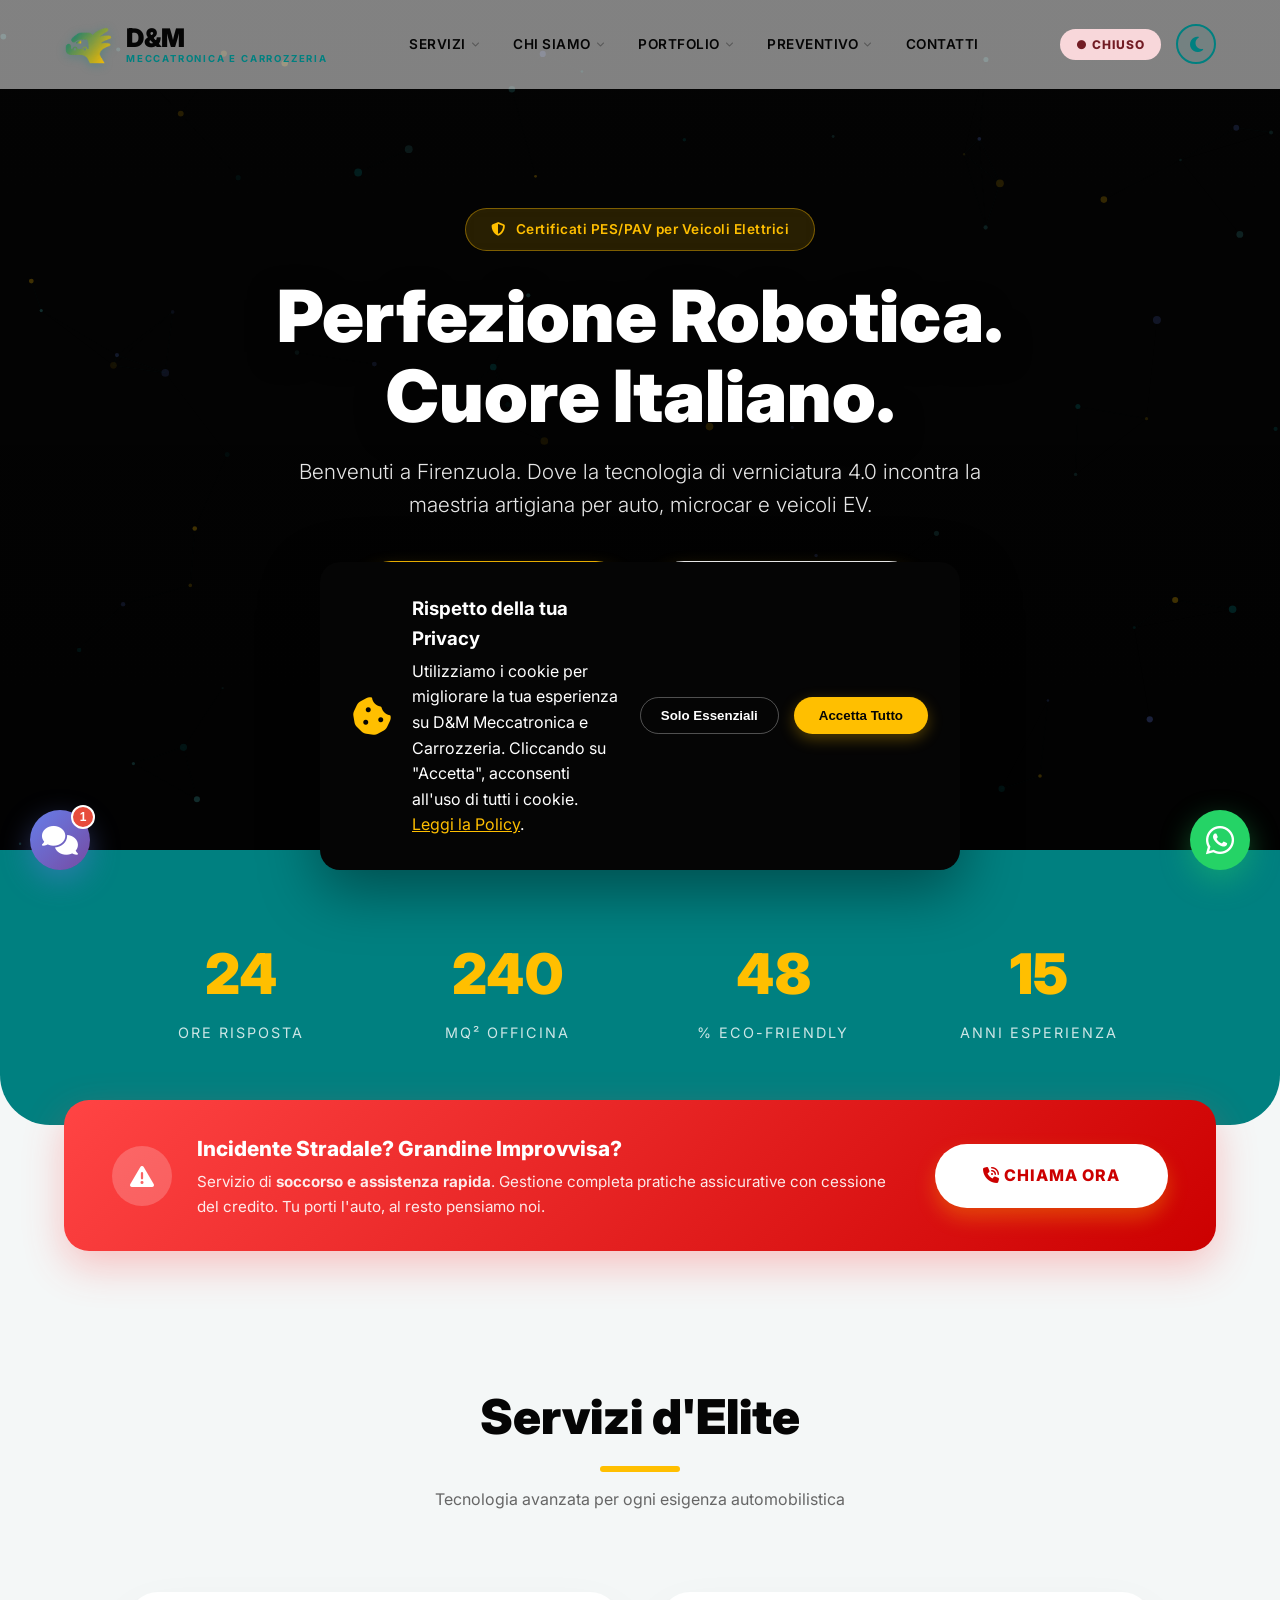
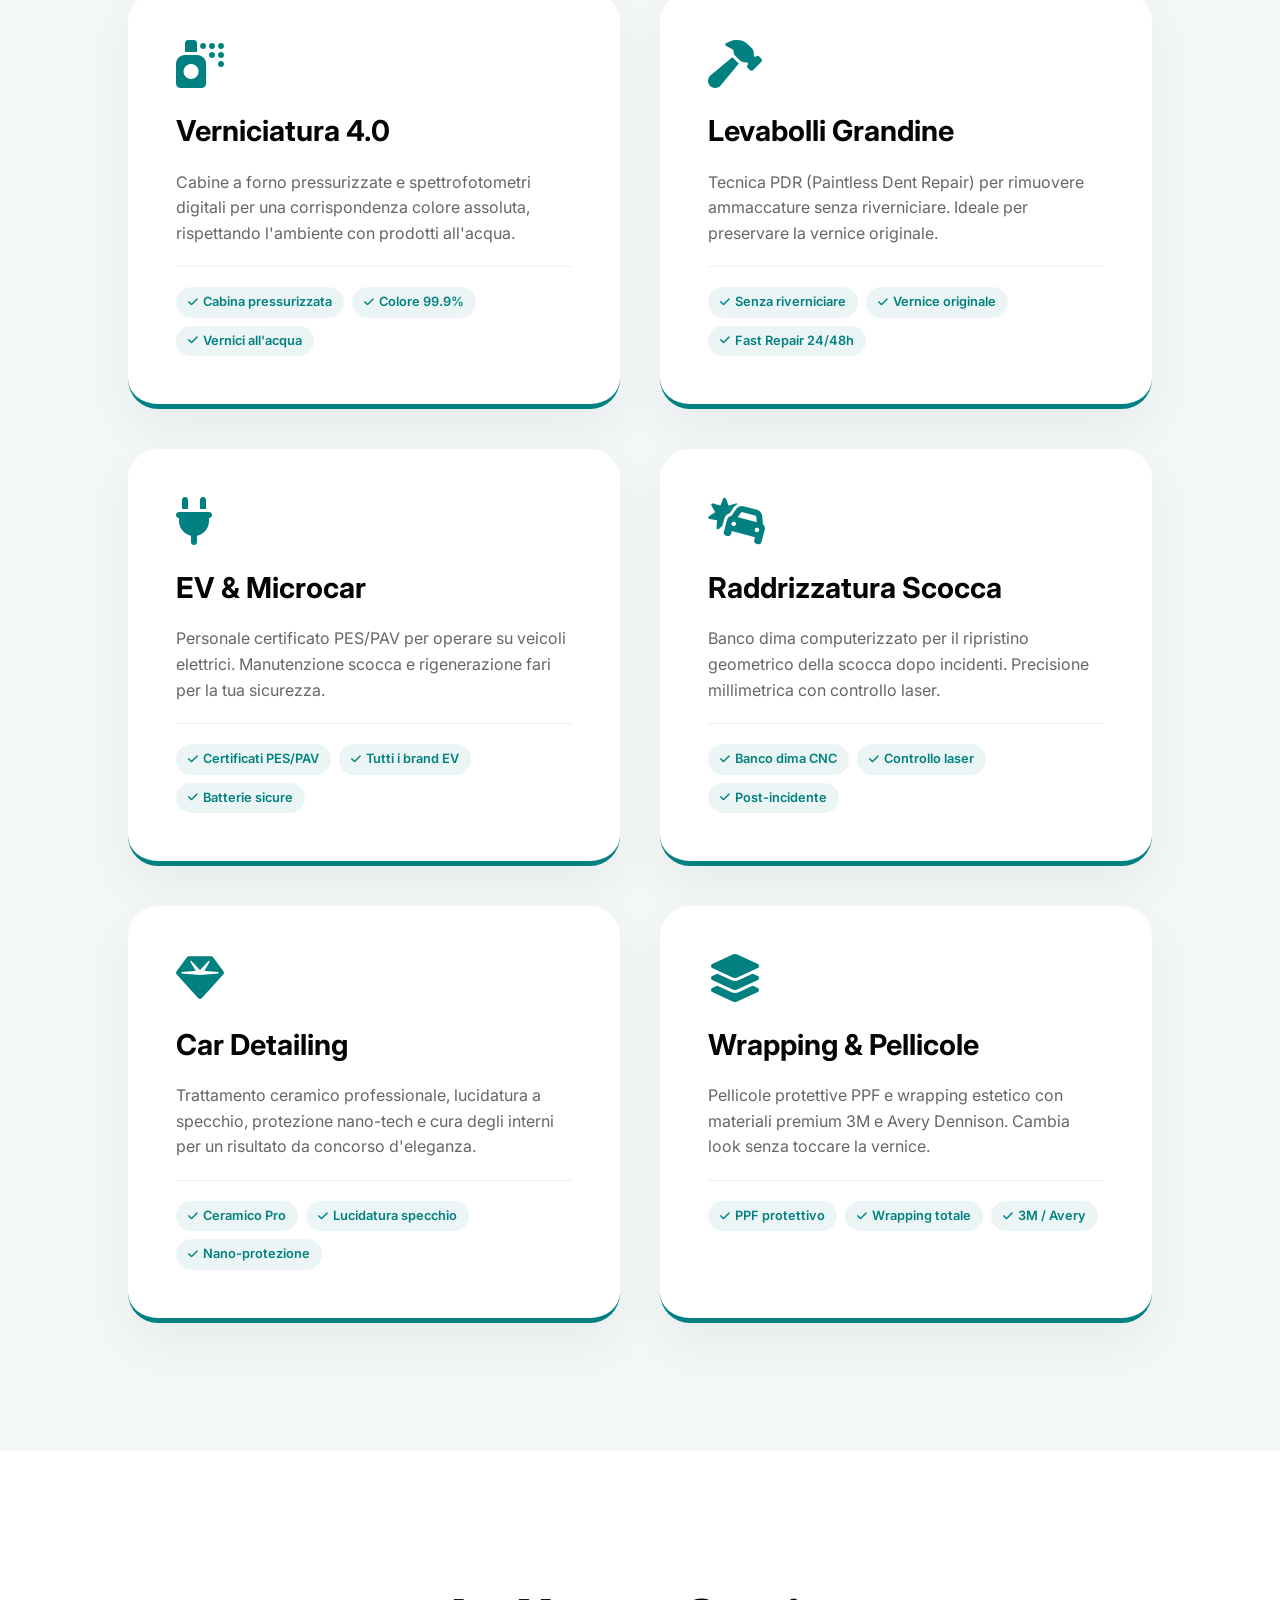
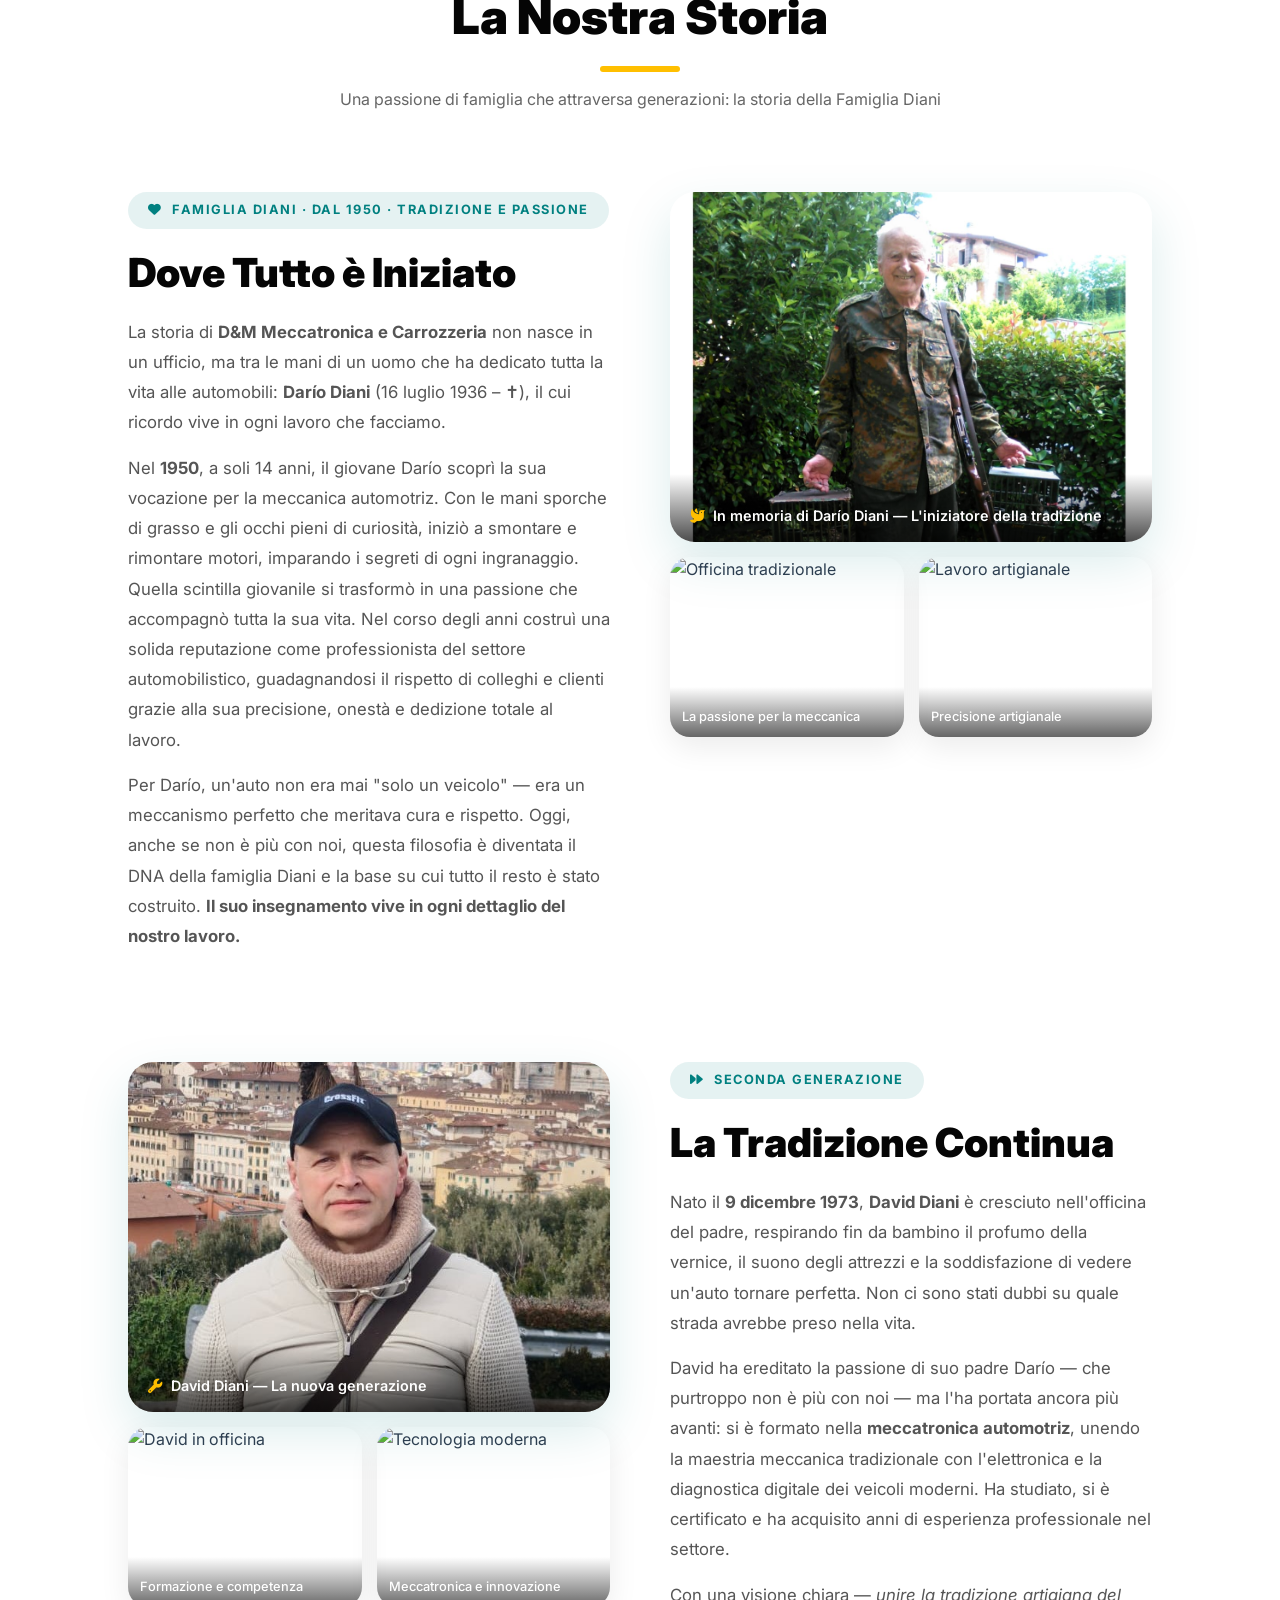
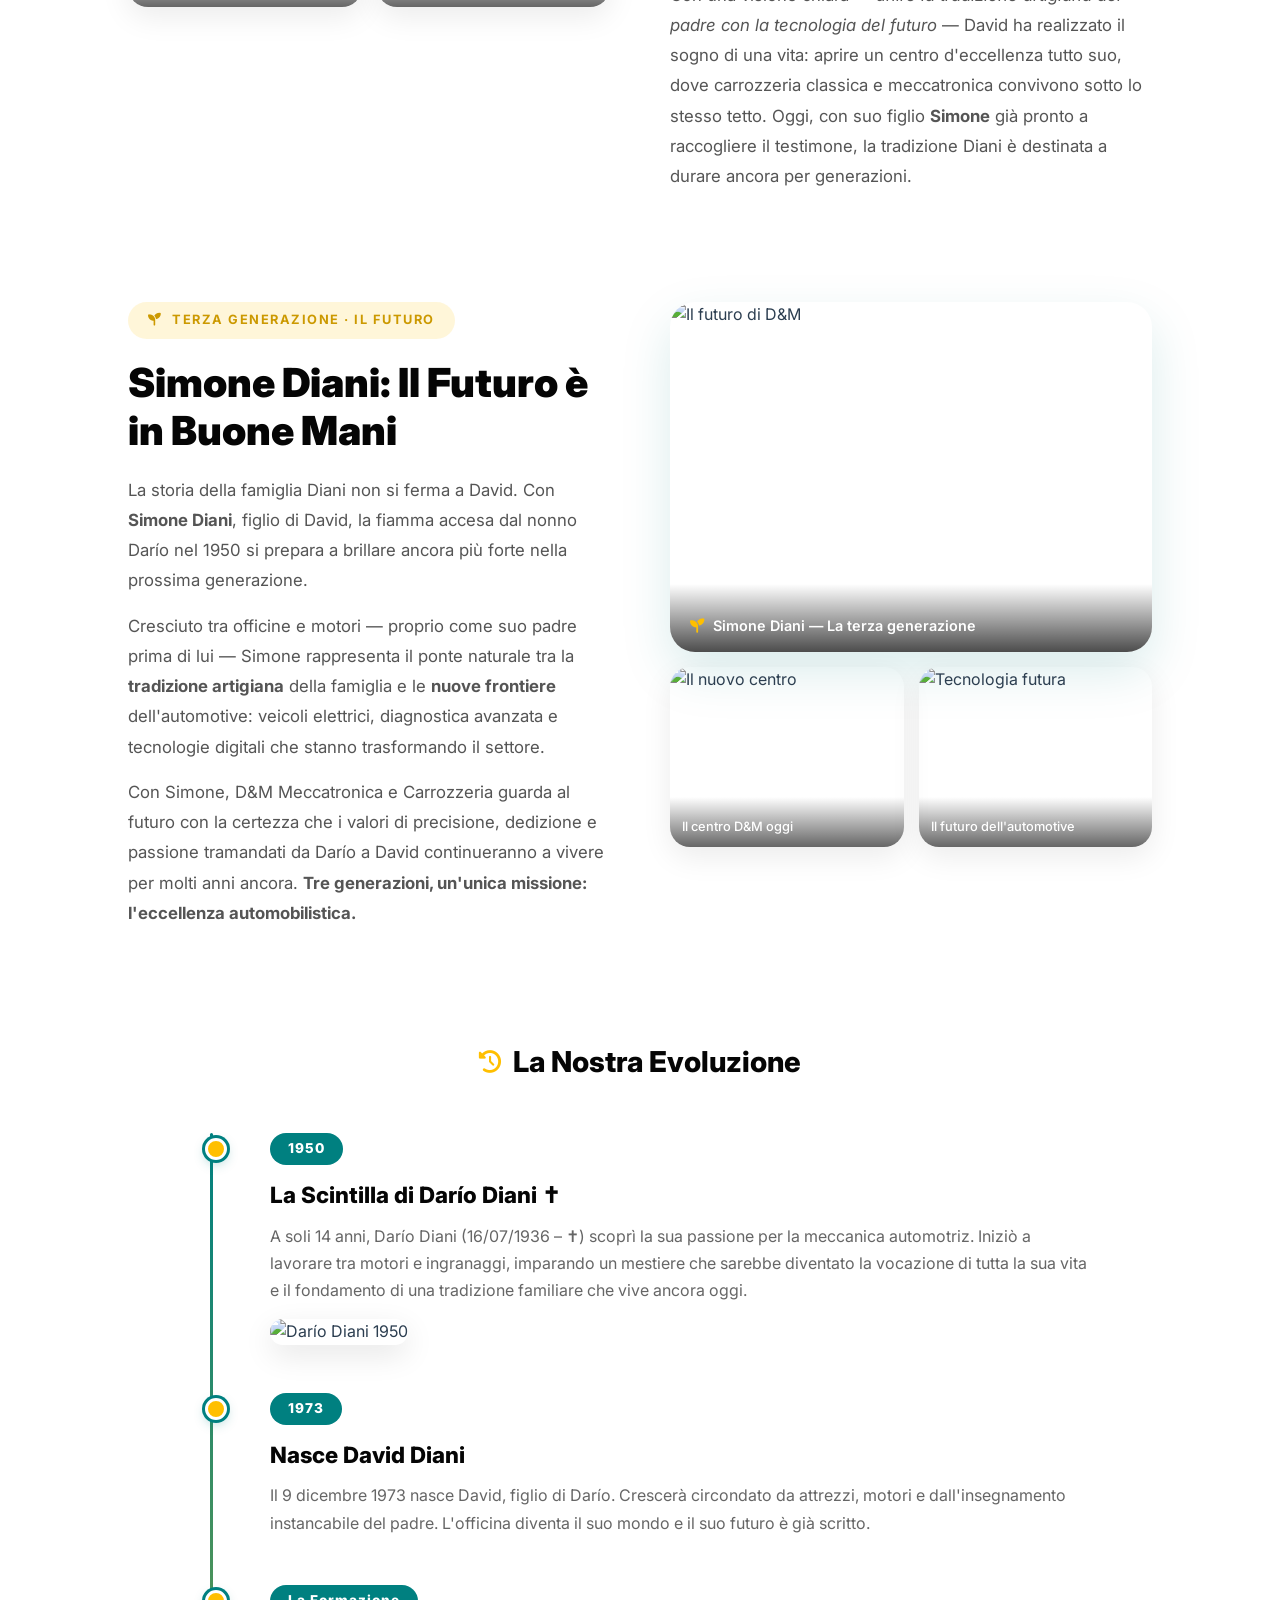
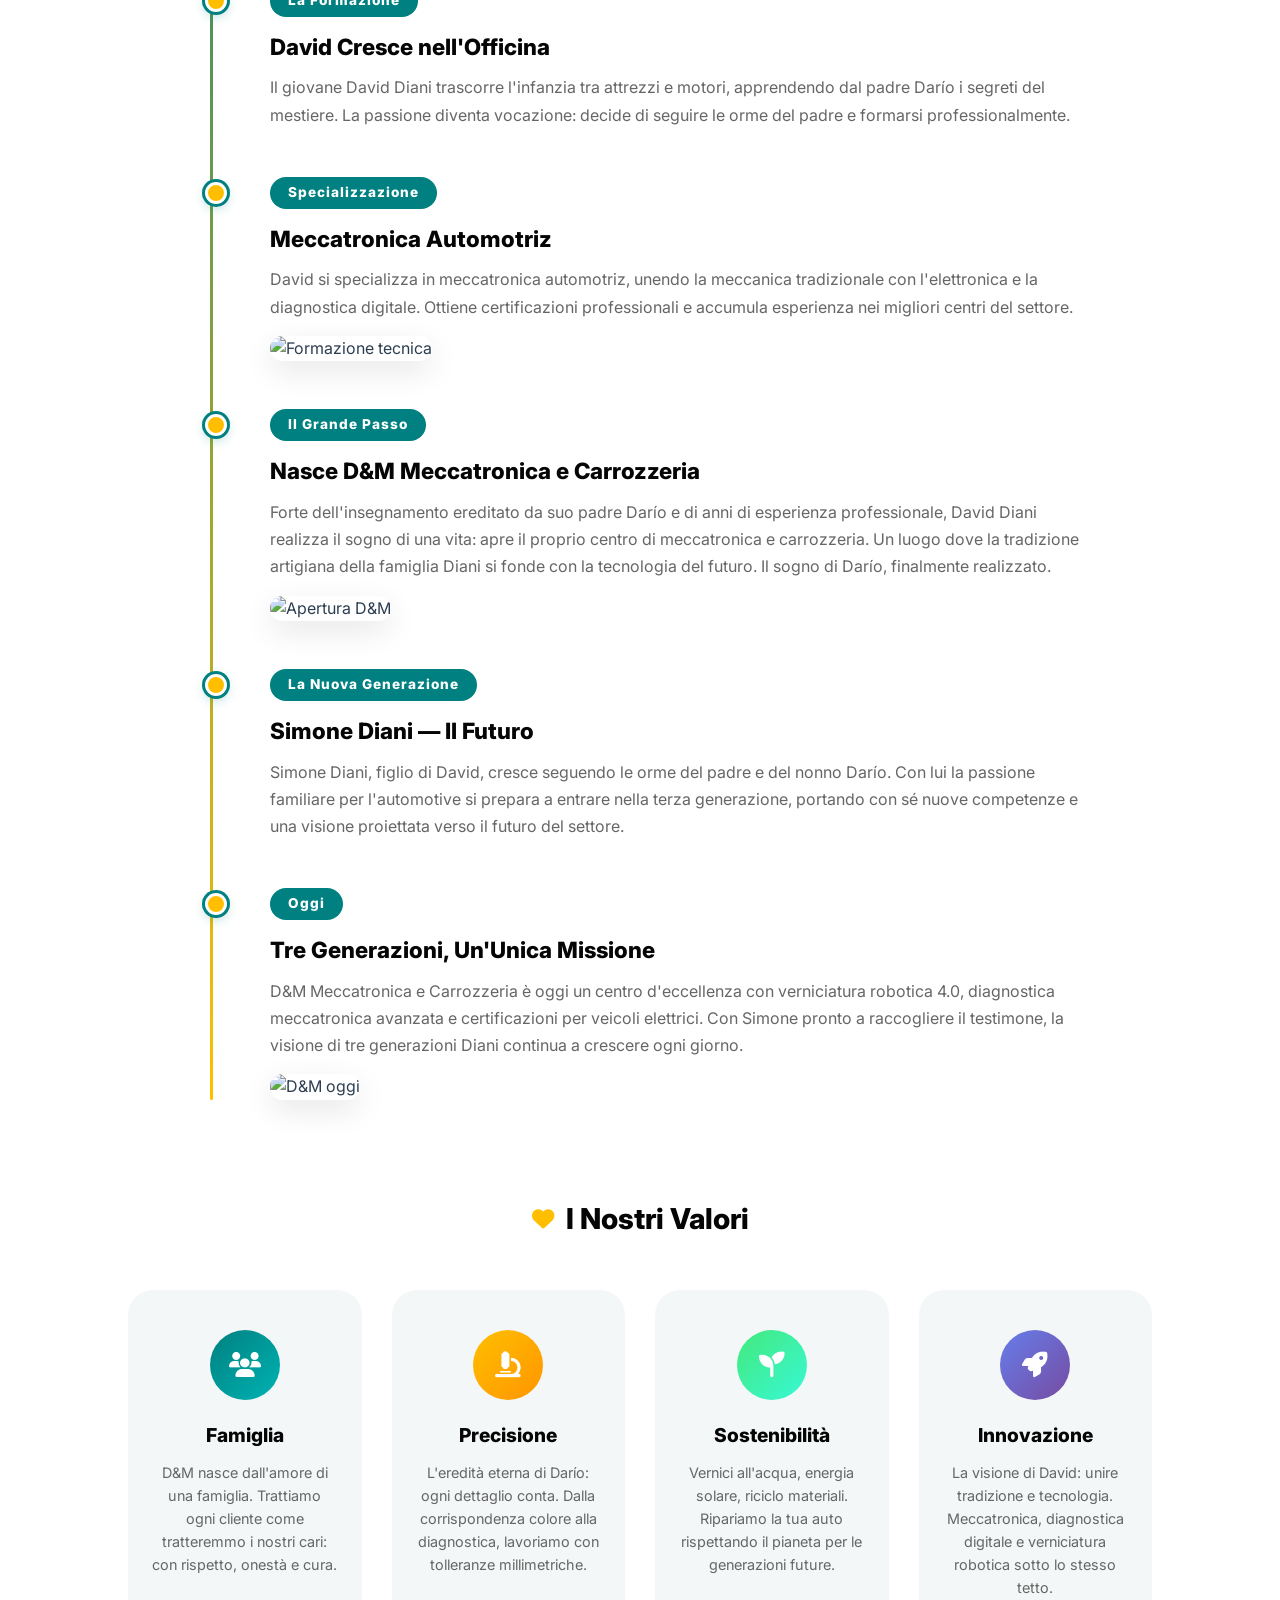
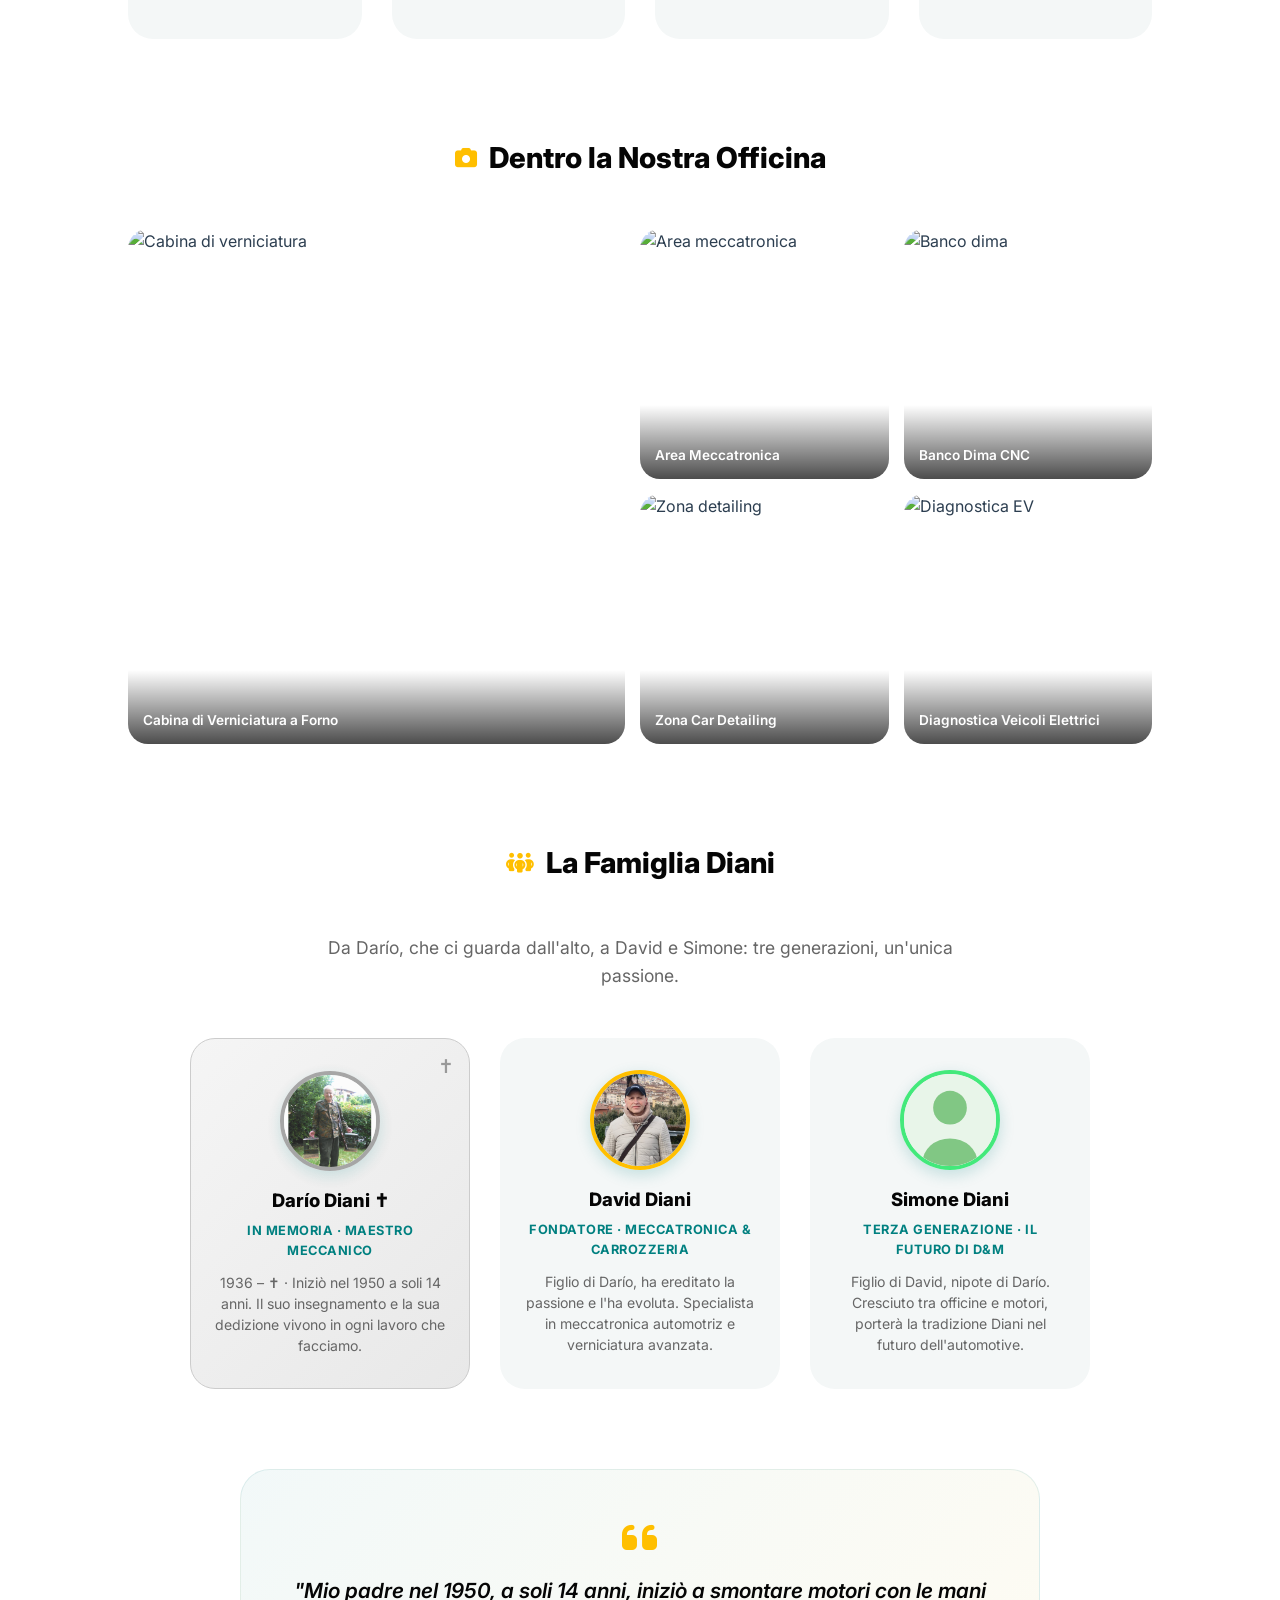
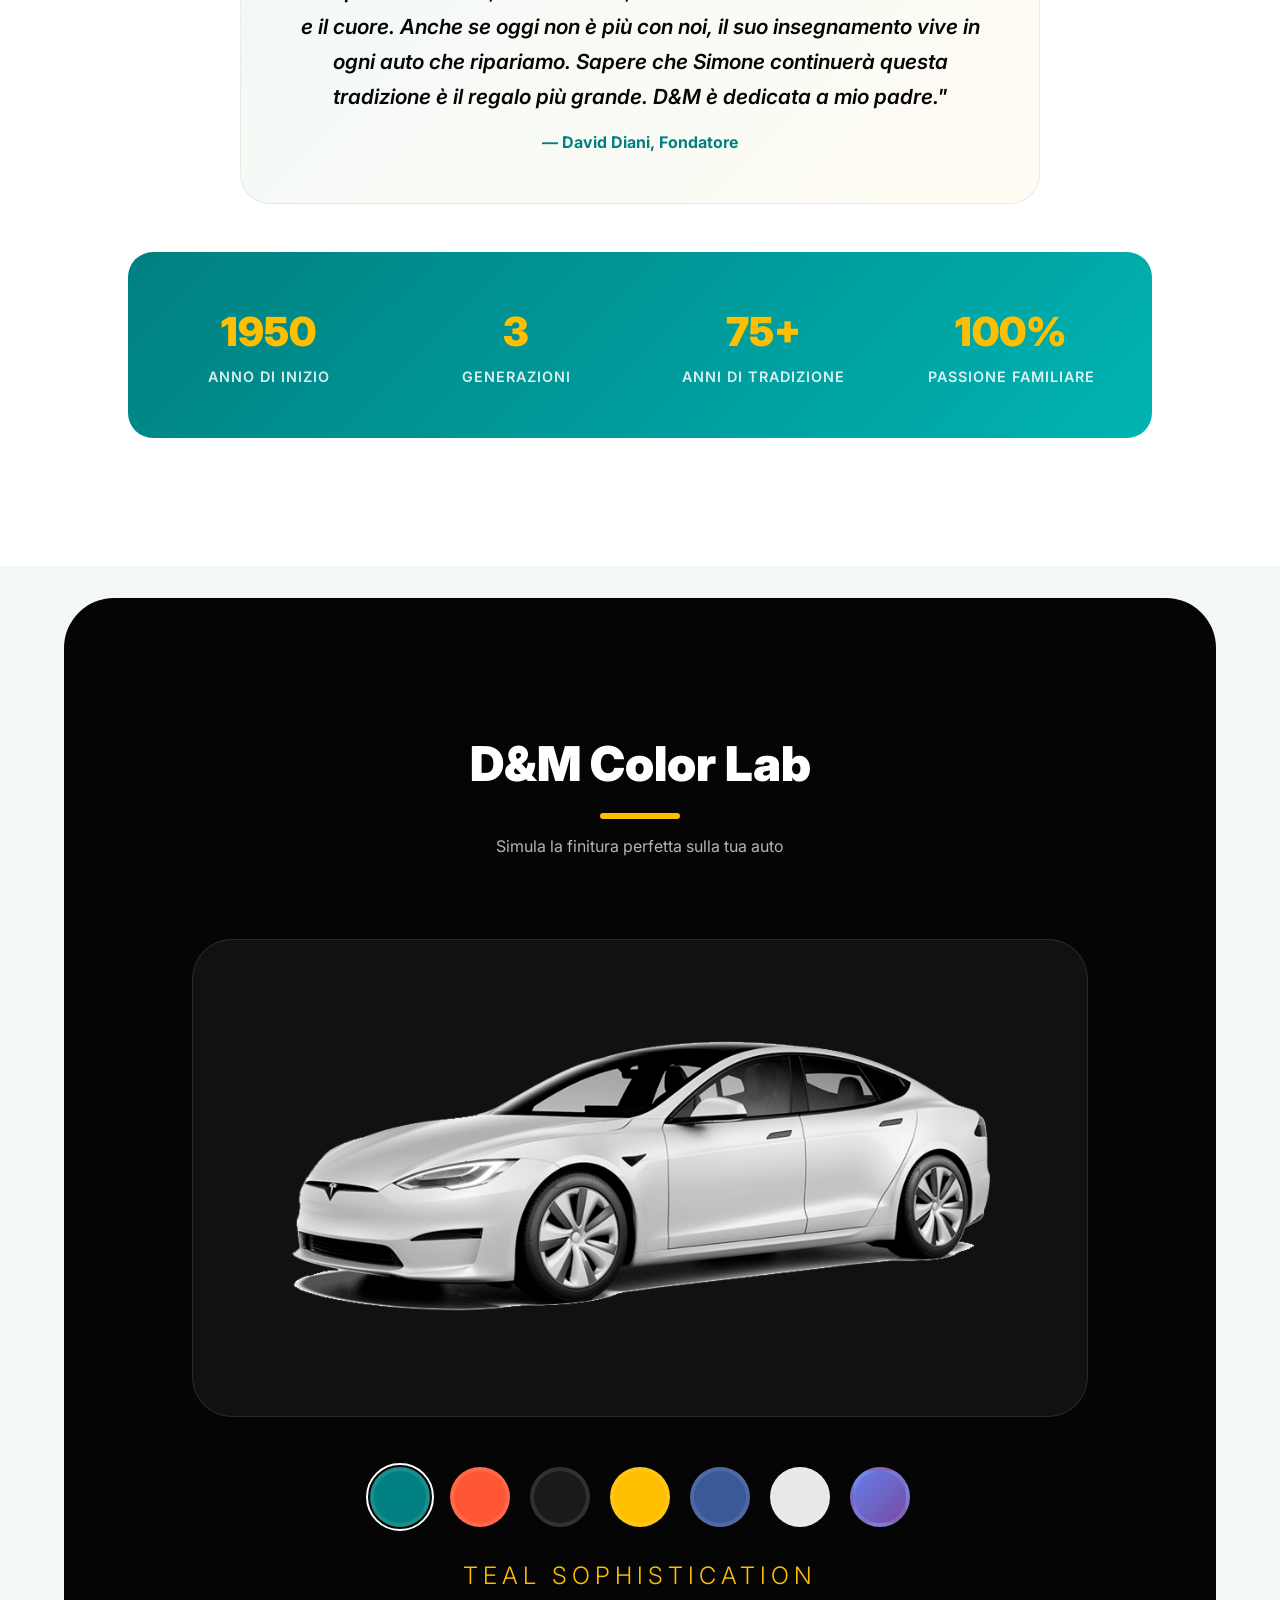
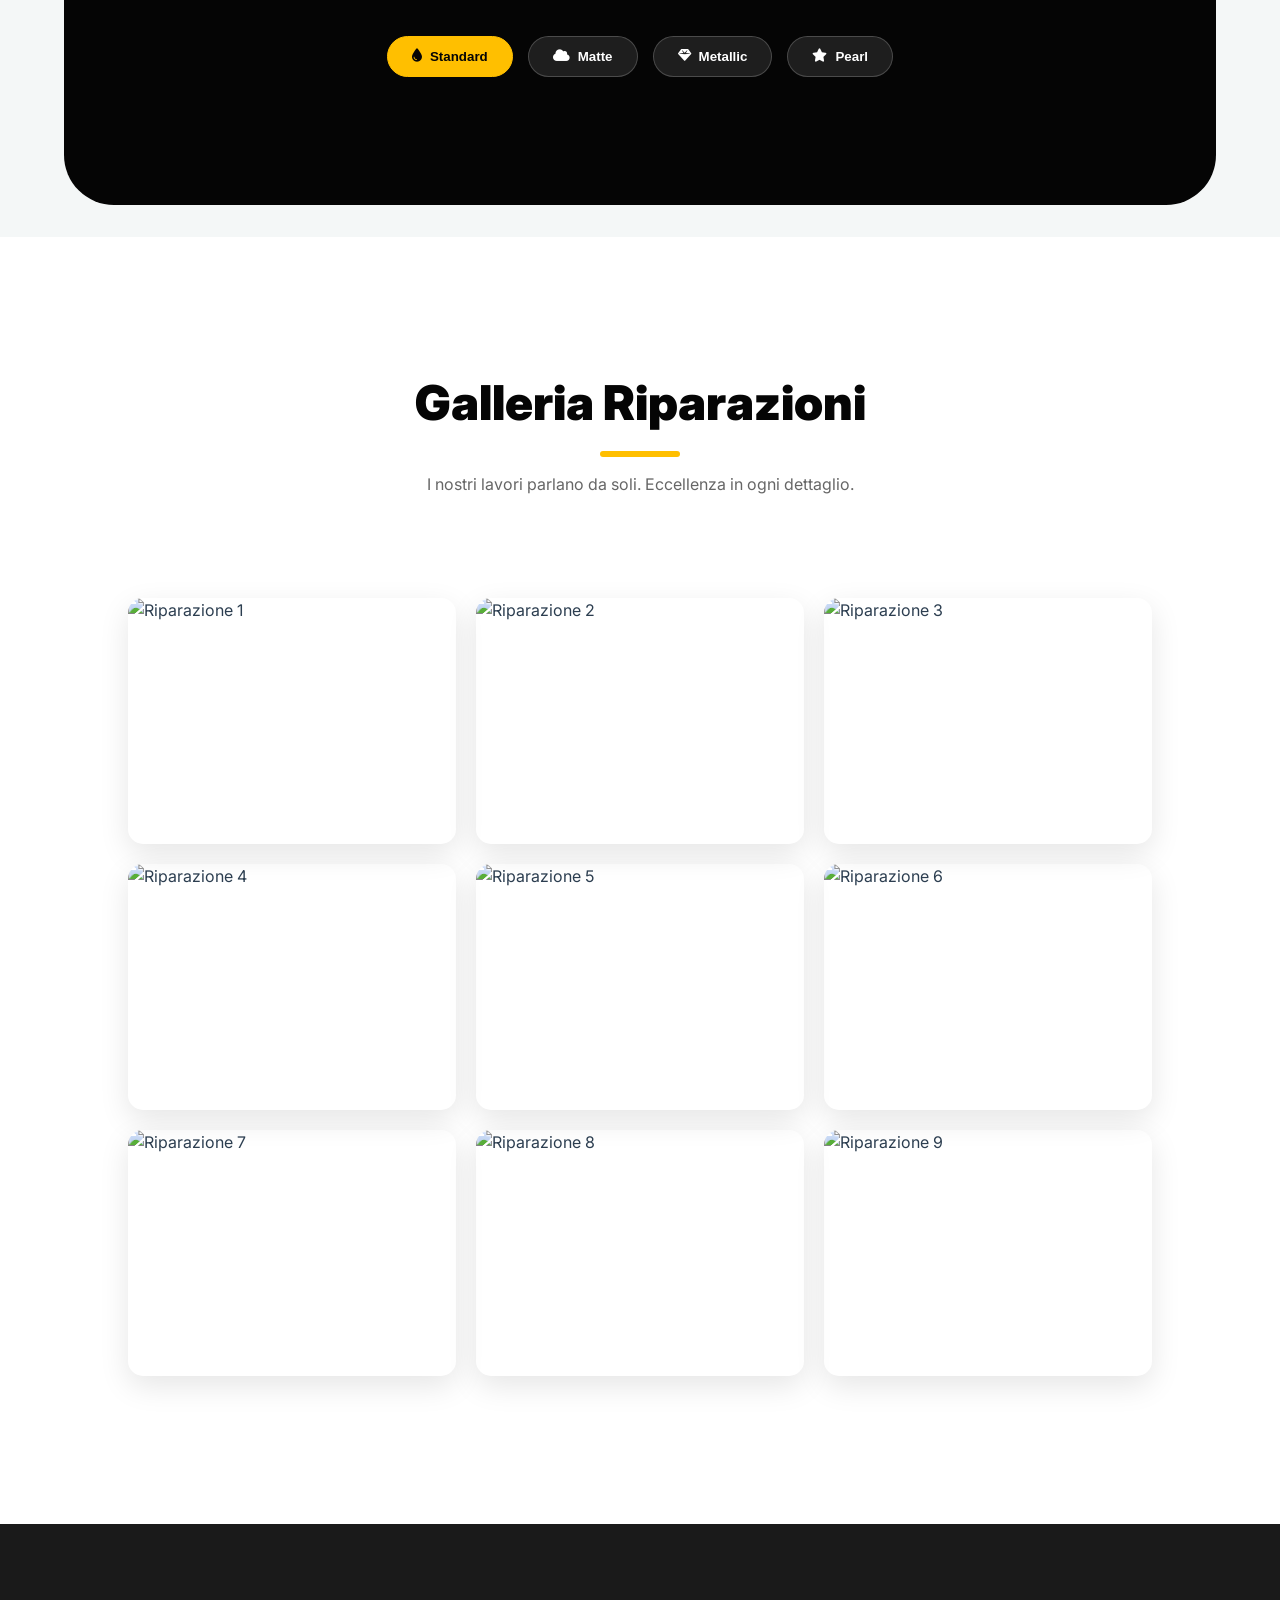
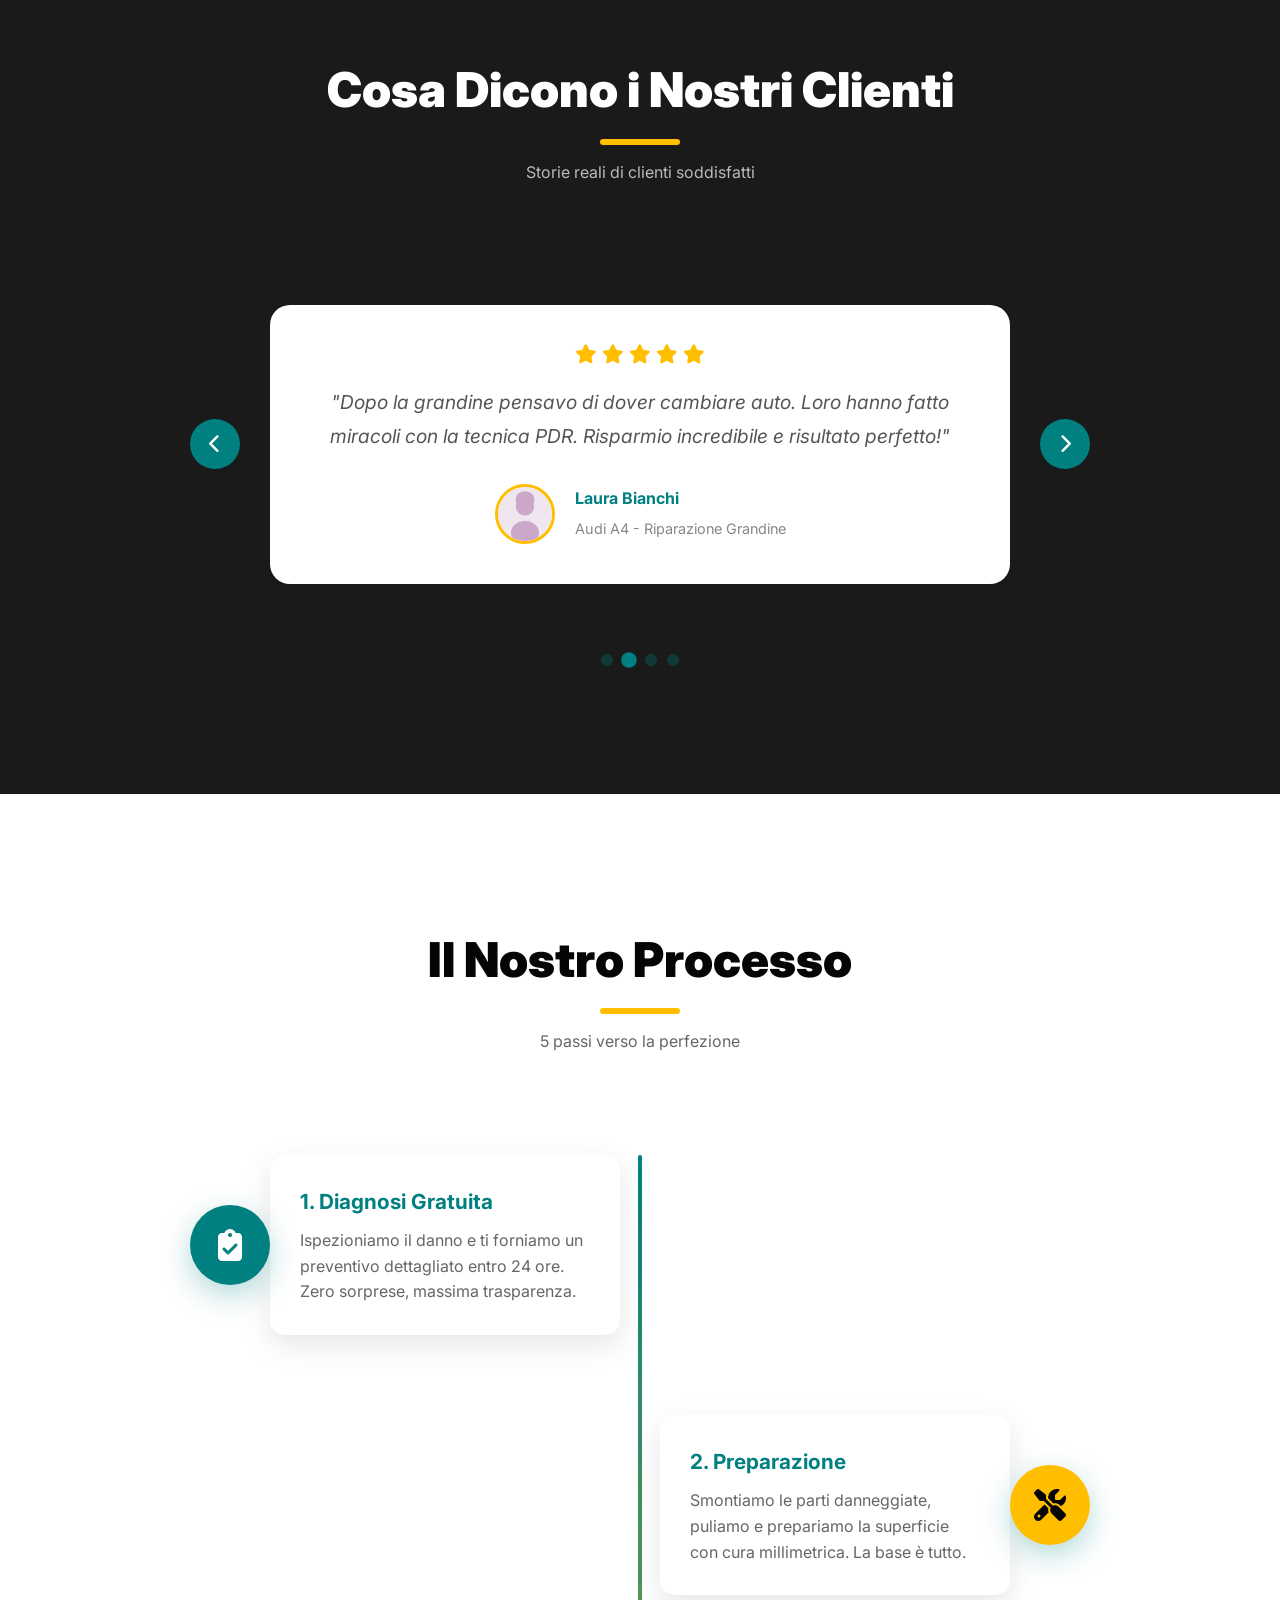
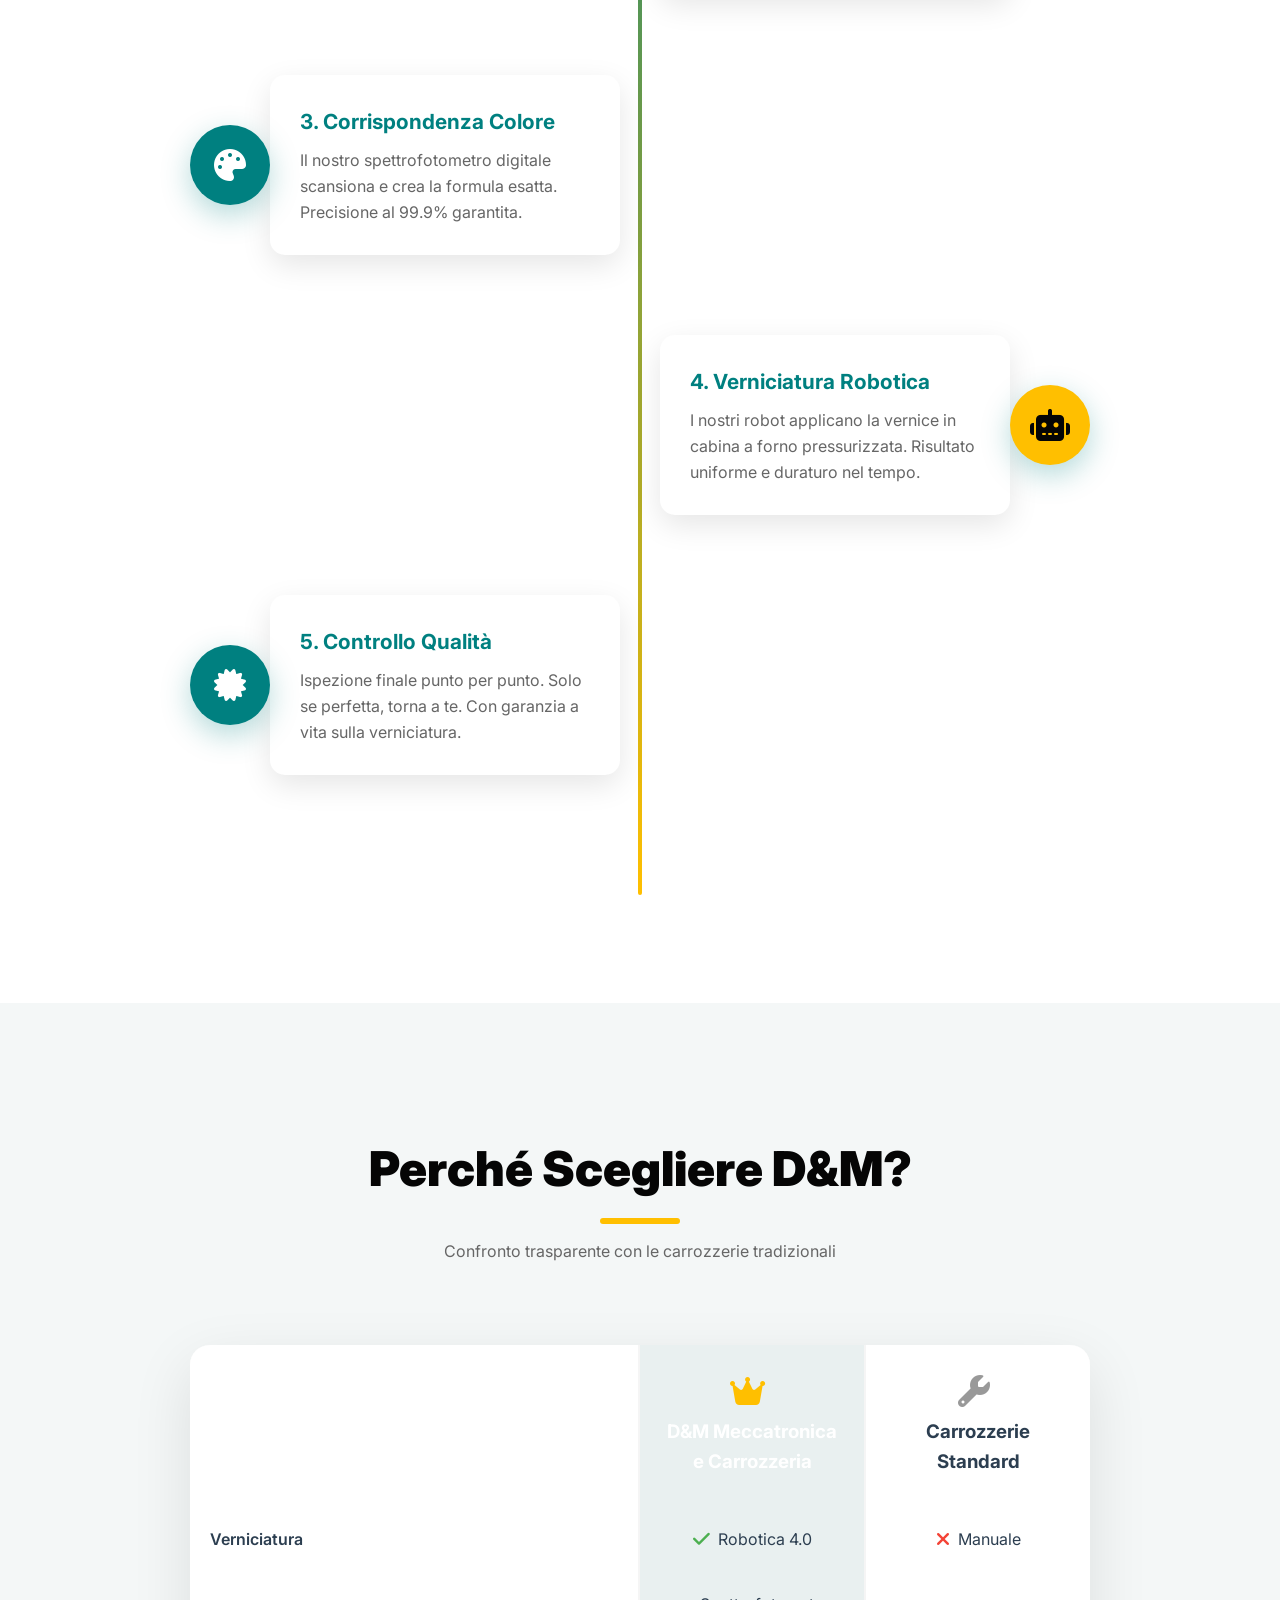
==== commit 70180e43: "Add files via upload" ====
--- a/index.html
+++ b/index.html
@@ -18,7 +18,7 @@
     
     <!-- Favicon & Styles -->
     <link rel="icon" href="logooo.png">
-    <link rel="stylesheet" href="style.css">
+    <link rel="stylesheet" href="style.css?v=20260403b">
     
     <!-- EmailJS -->
     <script src="https://cdn.jsdelivr.net/npm/@emailjs/browser@3/dist/email.min.js"></script>
@@ -47,10 +47,7 @@
     <!-- ============================================
          LOADER
          ============================================ -->
-    <div id="loader">
-        <div class="spinner"></div>
-        <div class="loader-text">CARICAMENTO SISTEMA D&M MECCATRONICA...</div>
-    </div>
+
 
     <!-- ============================================
          SCROLL PROGRESS BAR
@@ -122,62 +119,62 @@
             <div class="nav-dropdown-group">
                 <!-- Servizi -->
                 <div class="nav-item-dropdown">
-                    <a href="#servizi" class="nav-link" onclick="toggleMenu()">
+                    <a href="#servizi" class="nav-link">
                         <i class="fa-solid fa-wrench"></i>
                         <span>Servizi</span>
                         <i class="fa-solid fa-chevron-down nav-arrow"></i>
                     </a>
                     <div class="dropdown-panel">
-                        <a href="#servizi" onclick="toggleMenu()"><i class="fa-solid fa-spray-can"></i> Verniciatura 4.0</a>
-                        <a href="#servizi" onclick="toggleMenu()"><i class="fa-solid fa-hammer"></i> Levabolli Grandine</a>
-                        <a href="#servizi" onclick="toggleMenu()"><i class="fa-solid fa-plug"></i> EV & Microcar</a>
-                        <a href="#servizi" onclick="toggleMenu()"><i class="fa-solid fa-car-burst"></i> Raddrizzatura Scocca</a>
-                        <a href="#servizi" onclick="toggleMenu()"><i class="fa-solid fa-gem"></i> Car Detailing</a>
-                        <a href="#servizi" onclick="toggleMenu()"><i class="fa-solid fa-layer-group"></i> Wrapping & Pellicole</a>
+                        <a href="#servizi"><i class="fa-solid fa-spray-can"></i> Verniciatura 4.0</a>
+                        <a href="#servizi"><i class="fa-solid fa-hammer"></i> Levabolli Grandine</a>
+                        <a href="#servizi"><i class="fa-solid fa-plug"></i> EV & Microcar</a>
+                        <a href="#servizi"><i class="fa-solid fa-car-burst"></i> Raddrizzatura Scocca</a>
+                        <a href="#servizi"><i class="fa-solid fa-gem"></i> Car Detailing</a>
+                        <a href="#servizi"><i class="fa-solid fa-layer-group"></i> Wrapping & Pellicole</a>
                     </div>
                 </div>
 
                 <!-- Chi Siamo -->
                 <div class="nav-item-dropdown">
-                    <a href="#chi-siamo" class="nav-link" onclick="toggleMenu()">
+                    <a href="#chi-siamo" class="nav-link">
                         <i class="fa-solid fa-users"></i>
                         <span>Chi Siamo</span>
                         <i class="fa-solid fa-chevron-down nav-arrow"></i>
                     </a>
                     <div class="dropdown-panel">
-                        <a href="#chi-siamo" onclick="toggleMenu()"><i class="fa-solid fa-book-open"></i> La Nostra Storia</a>
-                        <a href="#chi-siamo" onclick="toggleMenu()"><i class="fa-solid fa-people-group"></i> Il Team</a>
-                        <a href="#certificazioni" onclick="toggleMenu()"><i class="fa-solid fa-award"></i> Certificazioni</a>
-                        <a href="#partners" onclick="toggleMenu()"><i class="fa-solid fa-handshake"></i> Partner</a>
+                        <a href="#chi-siamo"><i class="fa-solid fa-book-open"></i> La Nostra Storia</a>
+                        <a href="#chi-siamo"><i class="fa-solid fa-people-group"></i> Il Team</a>
+                        <a href="#certificazioni"><i class="fa-solid fa-award"></i> Certificazioni</a>
+                        <a href="#partners"><i class="fa-solid fa-handshake"></i> Partner</a>
                     </div>
                 </div>
 
                 <!-- Portfolio -->
                 <div class="nav-item-dropdown">
-                    <a href="#galleria" class="nav-link" onclick="toggleMenu()">
+                    <a href="#galleria" class="nav-link">
                         <i class="fa-solid fa-images"></i>
                         <span>Portfolio</span>
                         <i class="fa-solid fa-chevron-down nav-arrow"></i>
                     </a>
                     <div class="dropdown-panel">
-                        <a href="#galleria" onclick="toggleMenu()"><i class="fa-solid fa-camera"></i> Galleria Lavori</a>
-                        <a href="#progetti" onclick="toggleMenu()"><i class="fa-solid fa-star"></i> Progetti Speciali</a>
-                        <a href="#lab" onclick="toggleMenu()"><i class="fa-solid fa-palette"></i> D&M Color Lab</a>
+                        <a href="#galleria"><i class="fa-solid fa-camera"></i> Galleria Lavori</a>
+                        <a href="#progetti"><i class="fa-solid fa-star"></i> Progetti Speciali</a>
+                        <a href="#lab"><i class="fa-solid fa-palette"></i> D&M Color Lab</a>
                     </div>
                 </div>
 
                 <!-- Preventivo -->
                 <div class="nav-item-dropdown">
-                    <a href="#prezzi" class="nav-link" onclick="toggleMenu()">
+                    <a href="#prezzi" class="nav-link">
                         <i class="fa-solid fa-calculator"></i>
                         <span>Preventivo</span>
                         <i class="fa-solid fa-chevron-down nav-arrow"></i>
                     </a>
                     <div class="dropdown-panel">
-                        <a href="#prezzi" onclick="toggleMenu()"><i class="fa-solid fa-calculator"></i> Calcola Preventivo</a>
-                        <a href="#confronto" onclick="toggleMenu()"><i class="fa-solid fa-scale-balanced"></i> Perché D&M?</a>
-                        <a href="#processo" onclick="toggleMenu()"><i class="fa-solid fa-list-check"></i> Il Nostro Processo</a>
-                        <a href="#faq" onclick="toggleMenu()"><i class="fa-solid fa-circle-question"></i> FAQ</a>
+                        <a href="#prezzi"><i class="fa-solid fa-calculator"></i> Calcola Preventivo</a>
+                        <a href="#confronto"><i class="fa-solid fa-scale-balanced"></i> Perché D&M?</a>
+                        <a href="#processo"><i class="fa-solid fa-list-check"></i> Il Nostro Processo</a>
+                        <a href="#faq"><i class="fa-solid fa-circle-question"></i> FAQ</a>
                     </div>
                 </div>
 
@@ -211,10 +208,10 @@
     <!-- ============================================
          HERO SECTION
          ============================================ -->
-    <header class="hero">
+    <header class="hero" style="min-height:100vh;display:flex;align-items:center;justify-content:center;background:#050505;color:white;position:relative;overflow:hidden;">
         <div class="hero-bg"></div>
-        <div class="hero-content">
-            <div class="reveal active">
+        <div class="hero-content" style="position:relative;z-index:2;">
+            <div class="reveal active" style="opacity:1;transform:none;">
                 <div class="hero-badge">
                     <i class="fa-solid fa-shield-halved"></i> Certificati PES/PAV per Veicoli Elettrici
                 </div>
@@ -681,7 +678,7 @@
         <div class="lab-wrapper reveal scale-in">
             <!-- Car Stage -->
             <div class="car-stage" id="carStage">
-                <img src="TeslaModelSPNG.png" alt="Tesla Model S" class="car-image" id="carImage">
+                <img src="Tesla-Model-S-PNG.png" alt="Tesla Model S" class="car-image" id="carImage">
             </div>
 
             <!-- Color Controls -->
@@ -1297,7 +1294,7 @@
                         <i class="fa-solid fa-envelope"></i>
                         <div>
                             <strong>Email</strong>
-                            <a href="mailto:info@dmcarrozzeria.it">info@dmcarrozzeria.it</a>
+                            <a href="/cdn-cgi/l/email-protection#462f28202906222b25273434293c3c23342f27682f32"><span class="__cf_email__" data-cfemail="93fafdf5fcd3f7fef0f2e1e1fce9e9f6e1faf2bdfae7">[email&#160;protected]</span></a>
                         </div>
                     </div>
                     <div class="contact-info-item">
@@ -1438,7 +1435,7 @@
                 <h4>Contatti</h4>
                 <p><i class="fa-solid fa-location-dot"></i> Via Provinciale, Firenzuola (FI)</p>
                 <p><i class="fa-solid fa-phone"></i> +39 123 456 7890</p>
-                <p><i class="fa-solid fa-envelope"></i> info@dmcarrozzeria.it</p>
+                <p><i class="fa-solid fa-envelope"></i> <a href="/cdn-cgi/l/email-protection" class="__cf_email__" data-cfemail="6900070f06290d040a081b1b0613130c1b000847001d">[email&#160;protected]</a></p>
                 <p><i class="fa-solid fa-clock"></i> Lun-Ven: 08-18 | Sab: 09-12</p>
             </div>
         </div>
@@ -1472,17 +1469,21 @@
             <div id="chatbot-options" class="chatbot-options"></div>
             <div class="chatbot-footer">
                 <button class="chatbot-reset" onclick="resetChat()"><i class="fa-solid fa-rotate-right"></i> Ricomincia</button>
-            </div>
+                </div>
         </div>
     </div>
 
     <!-- ============================================
          WHATSAPP FLOATING BUTTON
          ============================================ -->
-    <a href="https://wa.me/391234567890" class="wa-float" target="_blank" title="Contattaci su WhatsApp">
+    <a href="https://wa.me/391234567890" class="wa-float" target="_blank" title="Chatta con noi">
         <i class="fa-brands fa-whatsapp"></i>
     </a>
 
-    <script src="script.js"></script>
+    <!-- ============================================
+         SCRIPTS
+         ============================================ -->
+    <script src="script.js?v=20260403b"></script>
+
 </body>
 </html>
--- a/style.css
+++ b/style.css
@@ -355,11 +355,6 @@
     opacity: 0.35;
 }
 
-.nav-item-dropdown:hover .nav-arrow {
-    transform: rotate(180deg);
-    opacity: 0.8;
-}
-
 /* Dropdown Panel (Desktop) */
 .dropdown-panel {
     position: absolute;
@@ -377,10 +372,18 @@
     z-index: 2000;
 }
 
-.nav-item-dropdown:hover .dropdown-panel {
-    opacity: 1;
-    visibility: visible;
-    transform: translateX(-50%) translateY(0);
+/* Desktop only: hover to open dropdown (not on touch devices) */
+@media (hover: hover) {
+    .nav-item-dropdown:hover .dropdown-panel {
+        opacity: 1;
+        visibility: visible;
+        transform: translateX(-50%) translateY(0);
+    }
+    
+    .nav-item-dropdown:hover .nav-arrow {
+        transform: rotate(180deg);
+        opacity: 0.8;
+    }
 }
 
 .dropdown-panel a {
@@ -2371,18 +2374,22 @@
 
     /* Mobile dropdown panel - accordion style */
     .dropdown-panel {
-        position: static;
-        transform: none;
-        opacity: 1;
-        visibility: visible;
-        min-width: auto;
-        background: transparent;
-        box-shadow: none;
-        border-radius: 0;
-        padding: 0 10px 5px 10px;
+        position: static !important;
+        transform: none !important;
+        opacity: 1 !important;
+        visibility: visible !important;
+        min-width: auto !important;
+        background: transparent !important;
+        box-shadow: none !important;
+        border-radius: 0 !important;
+        padding: 0 10px 0 10px;
         max-height: 0;
         overflow: hidden;
         transition: max-height 0.3s ease;
+    }
+
+    .nav-item-dropdown:hover .dropdown-panel {
+        max-height: 0;
     }
 
     .nav-item-dropdown.open .dropdown-panel {
@@ -5435,46 +5442,52 @@
         padding: 25px 10px 8px !important;
     }
 
-    /* Team: horizontal compact */
+    /* Team: vertical clean cards */
     .about-team-grid,
     .about-team-grid[style*="repeat(3"] {
         grid-template-columns: 1fr !important;
-        gap: 12px !important;
+        gap: 15px !important;
+        max-width: 400px !important;
+        margin: 0 auto !important;
     }
 
     .about-team-card {
         display: flex !important;
-        flex-direction: row !important;
+        flex-direction: column !important;
         align-items: center !important;
-        text-align: left !important;
-        padding: 1rem !important;
-        gap: 15px;
-        border-radius: 16px !important;
+        text-align: center !important;
+        padding: 1.5rem 1.2rem !important;
+        gap: 8px;
+        border-radius: 20px !important;
     }
 
     .about-team-photo {
-        width: 65px !important;
-        height: 65px !important;
+        width: 85px !important;
+        height: 85px !important;
+        margin: 0 auto 5px !important;
+        flex-shrink: 0;
+    }
+
+    .about-team-card h4 {
+        font-size: 1.1rem !important;
+        margin-bottom: 2px !important;
+    }
+
+    .about-team-role {
+        font-size: 0.72rem !important;
+        margin-bottom: 5px !important;
+    }
+
+    .about-team-card p {
+        font-size: 0.85rem !important;
         margin: 0 !important;
-        flex-shrink: 0;
-    }
-
-    .about-team-card h4 {
-        font-size: 1rem !important;
-    }
-
-    .about-team-role {
-        font-size: 0.68rem !important;
-    }
-
-    .about-team-card p {
-        font-size: 0.78rem !important;
-        margin: 0 !important;
+        line-height: 1.5 !important;
+        color: #666;
     }
 
     .about-team-card.memorial::before {
-        top: 8px;
-        right: 10px;
+        top: 10px;
+        right: 12px;
         font-size: 1rem;
     }
 
